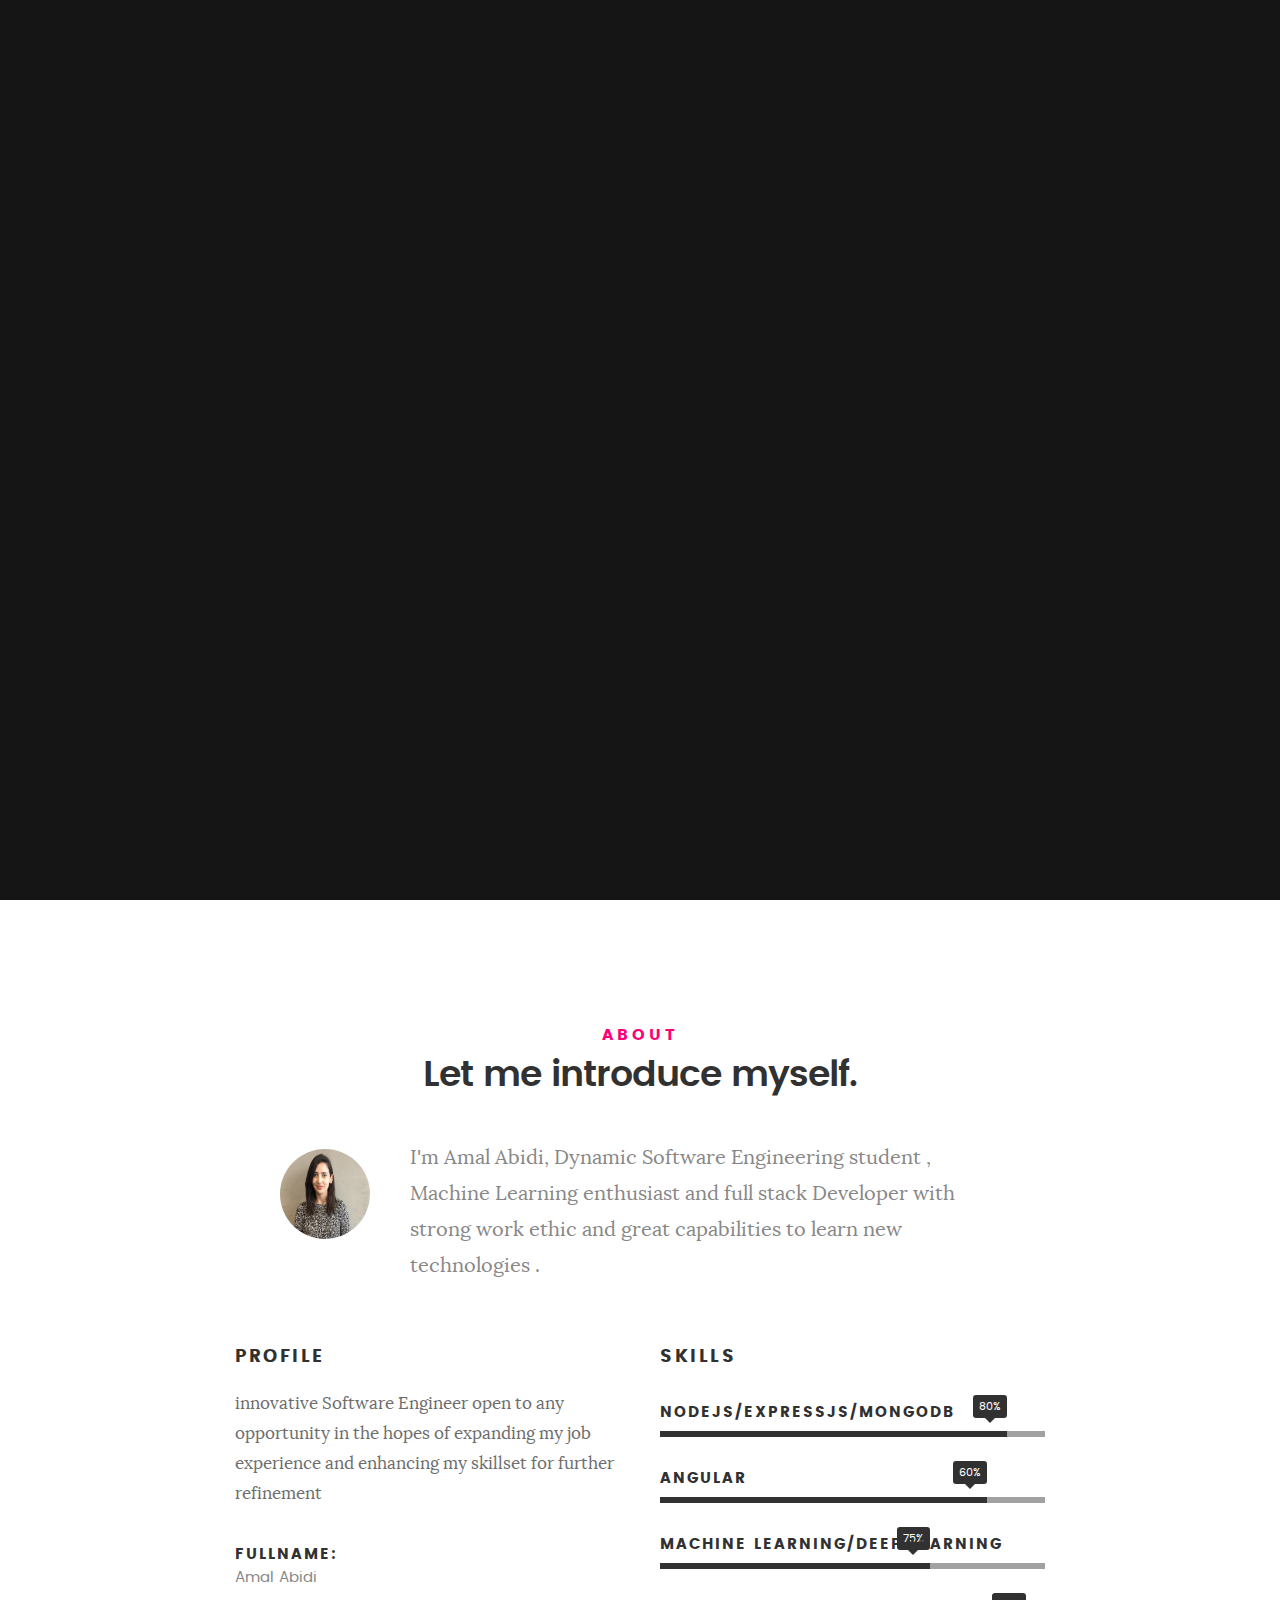
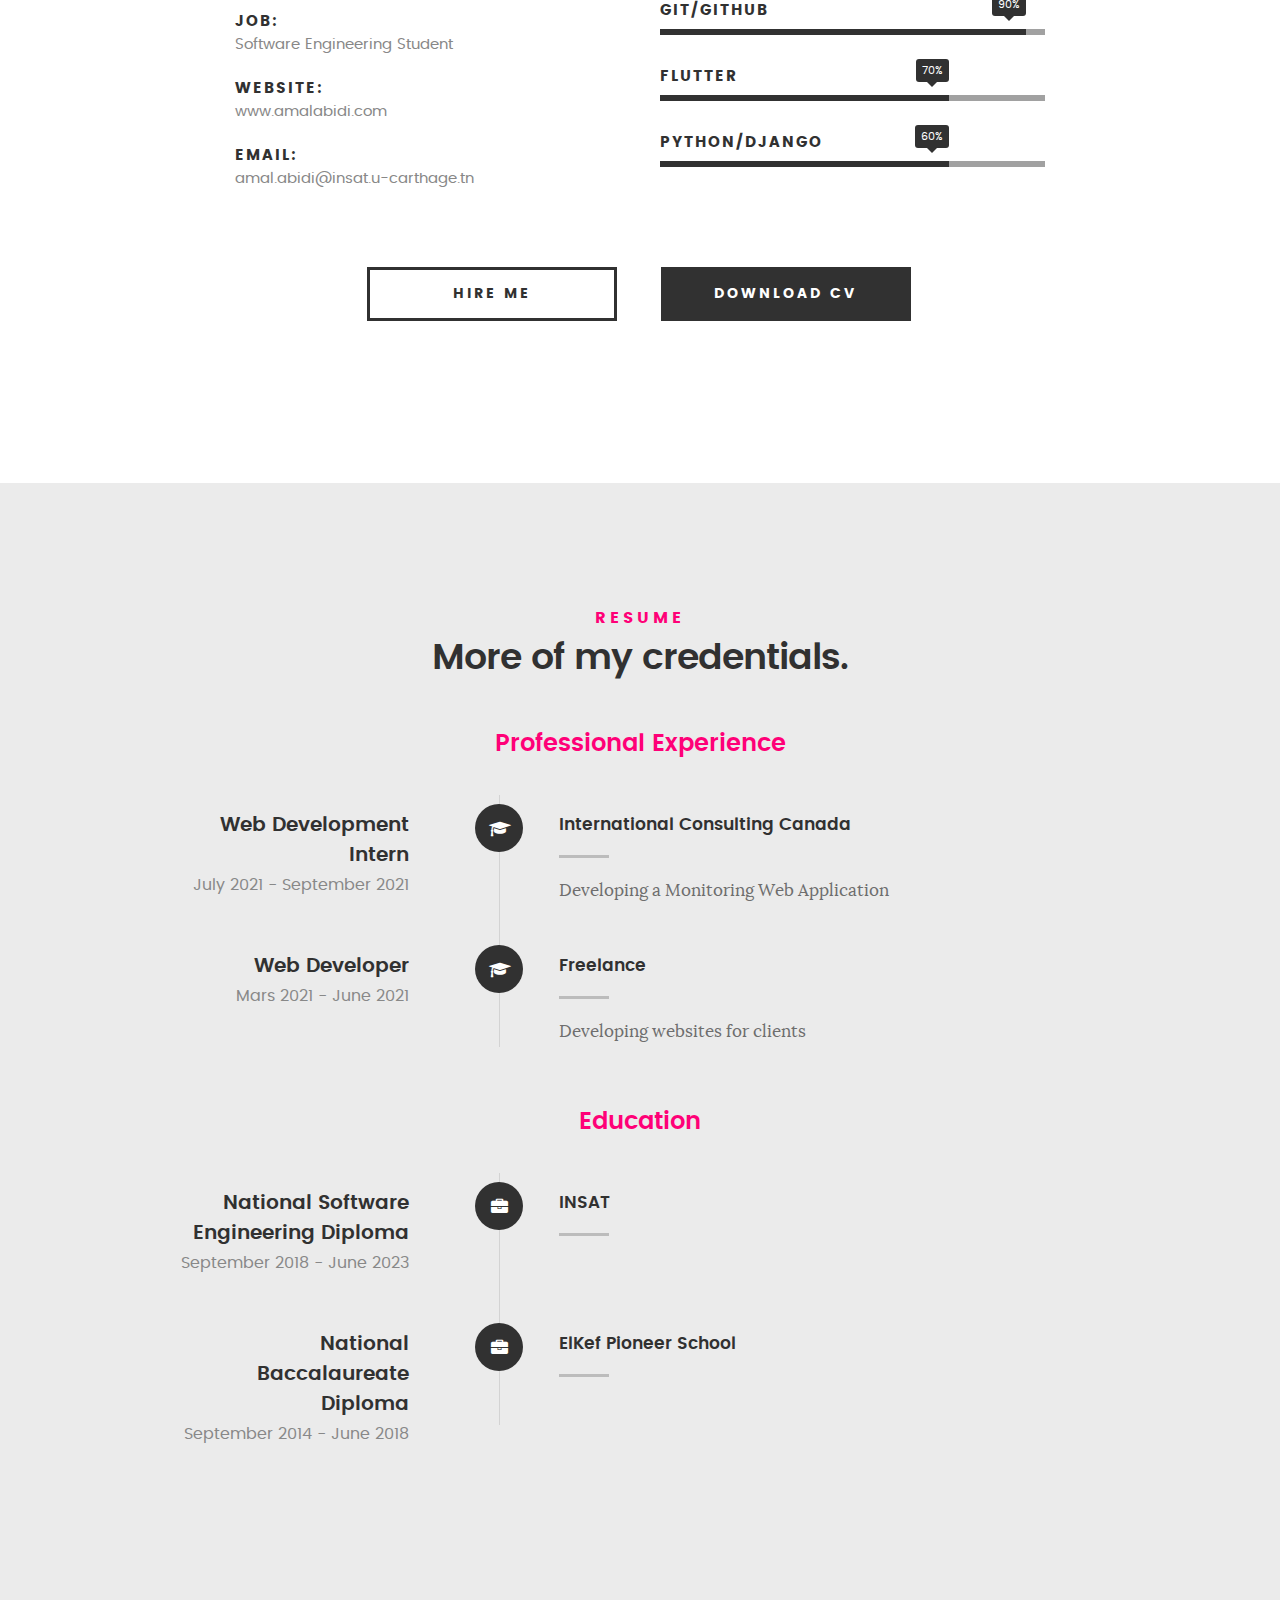
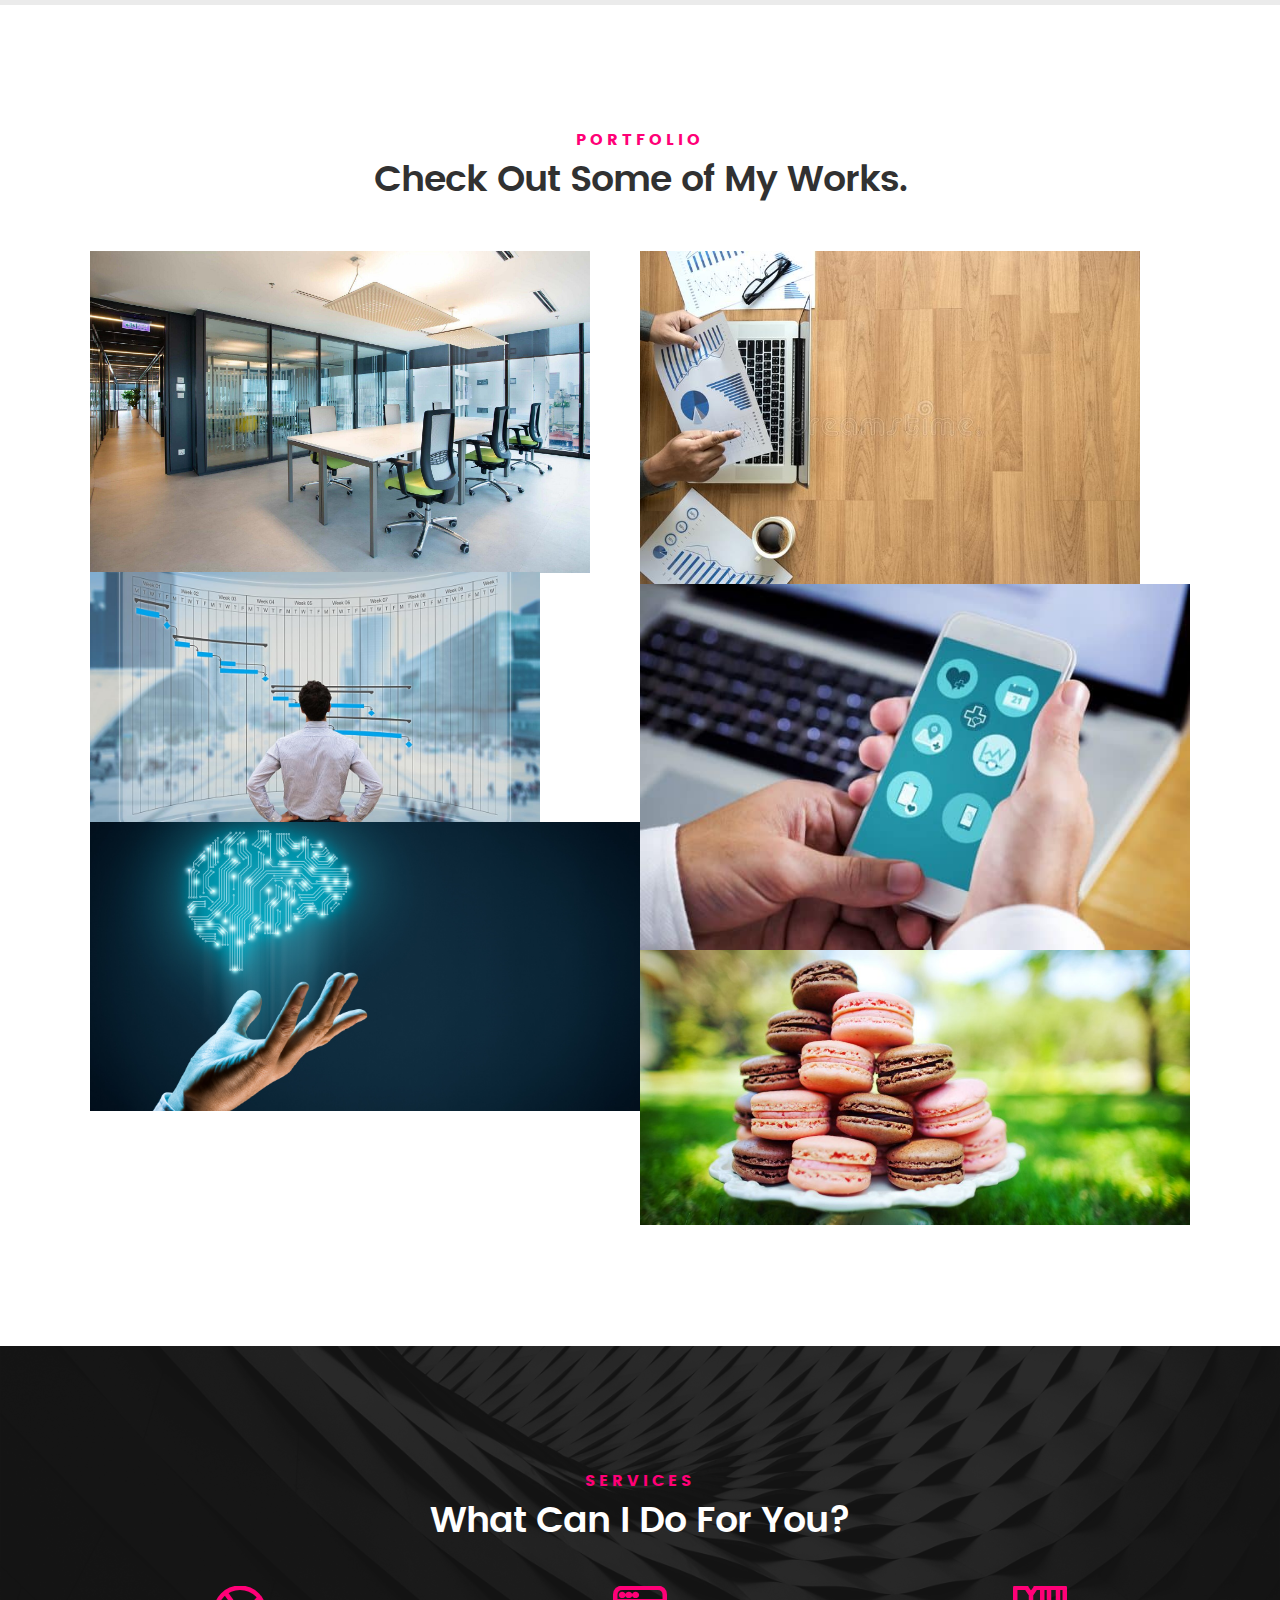
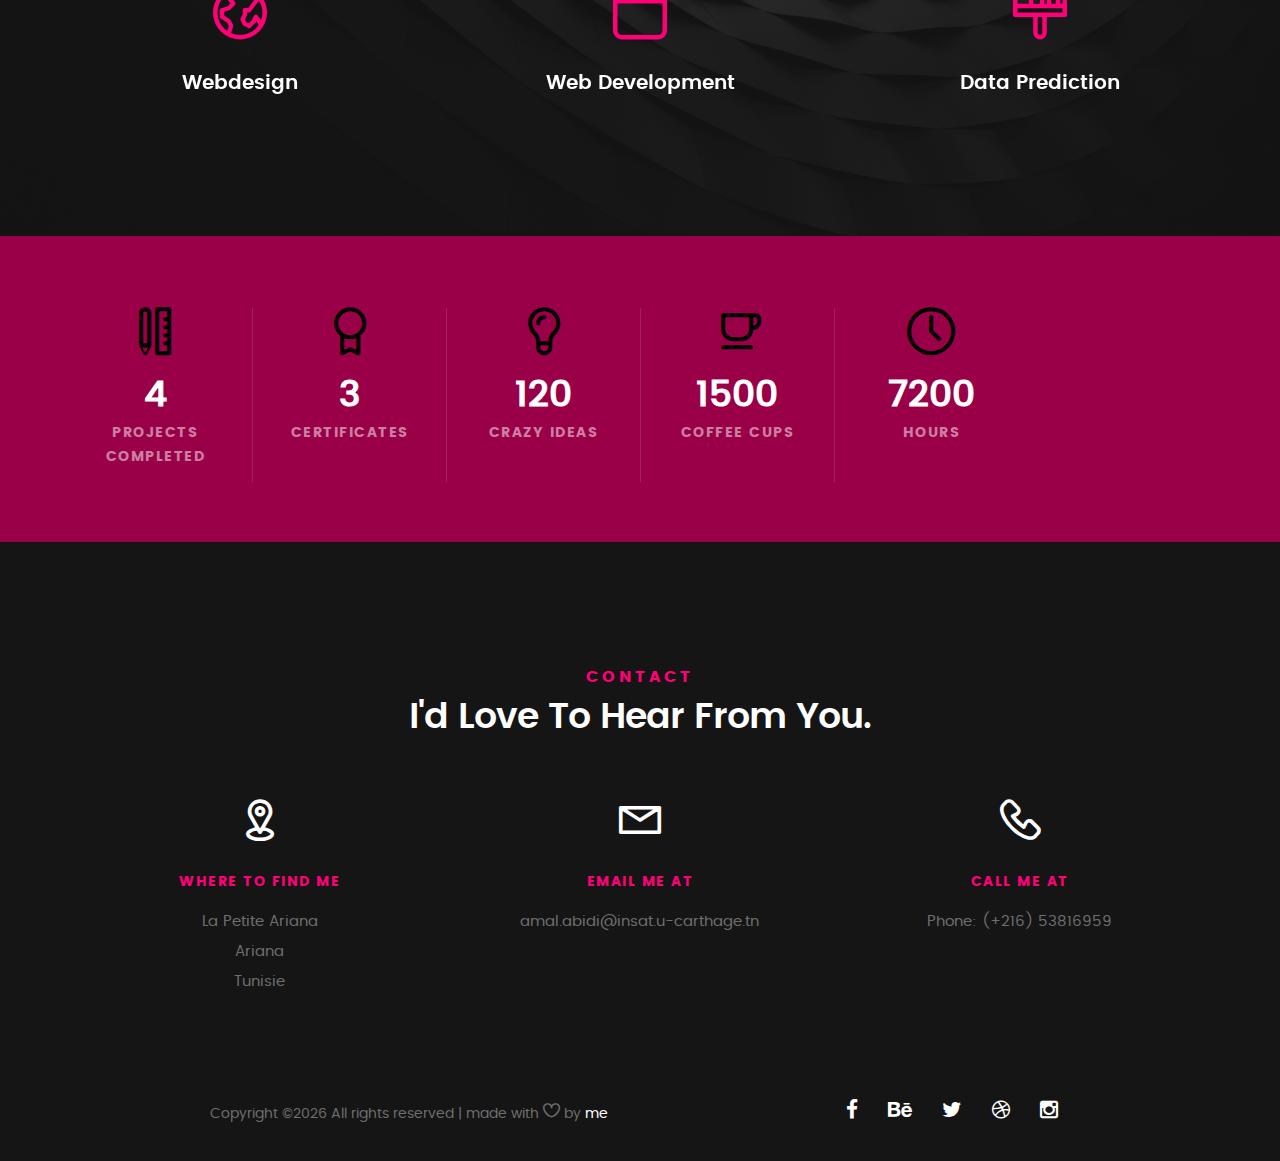
==== index.html @ 75d61820 "ok" ====
<!DOCTYPE html>
<!--[if IE 8 ]><html class="no-js oldie ie8" lang="en"> <![endif]-->
<!--[if IE 9 ]><html class="no-js oldie ie9" lang="en"> <![endif]-->
<!--[if (gte IE 9)|!(IE)]><!--><html class="no-js" lang="en"> <!--<![endif]-->
<head>

   <!--- basic page needs
   ================================================== -->
   <meta charset="utf-8">

	<title>Amal Abidi</title>
	<meta name="description" content="">
	<meta name="author" content="">

   <!-- mobile specific metas
   ================================================== -->
	<meta name="viewport" content="width=device-width, initial-scale=1, maximum-scale=1">

 	<!-- CSS
   ================================================== -->
   <link rel="stylesheet" href="css/base.css">  
   <link rel="stylesheet" href="css/main.css">
   <link rel="stylesheet" href="css/vendor.css">     

   <!-- script
   ================================================== -->   
	<script src="js/modernizr.js"></script>
	<script src="js/pace.min.js"></script>

   <!-- favicons
	================================================== -->
	<link rel="icon" type="image/png" href="images/Amal.jpg">

</head>

<body id="top">

	<!-- header 
   ================================================== -->
   <header>   	
   	<div class="row">

   		<div class="top-bar">
   			<a class="menu-toggle" href="#"><span>loooooooooooool</span></a>

	   		<div class="logo">
		         <a href="index.html">mmmmmmmmmmmmmmmmmmmmmmmmmmmmmmmmmmmmmmmmmE</a>
		      </div>		      

		   	<nav id="main-nav-wrap">
					<ul class="main-navigation">
						<li class="current"><a class="smoothscroll"  href="#intro" title="">Home</a></li>
						<li><a class="smoothscroll"  href="#about" title="">About</a></li>
						<li><a class="smoothscroll"  href="#resume" title="">Resume</a></li>
						<li><a class="smoothscroll"  href="#portfolio" title="">Portfolio</a></li>
						<li><a class="smoothscroll"  href="#services" title="">Services</a></li>					
						<li><a class="smoothscroll"  href="#contact" title="">Contact</a></li>	

					</ul>
				</nav>    		
   		</div> <!-- /top-bar --> 
   		
   	</div> <!-- /row --> 		
   </header> <!-- /header -->

	<!-- intro section
   ================================================== -->
   <section id="intro">   

   	<div class="intro-overlay"></div>	

   	<div class="intro-content">
   		<div class="row">

   			<div class="col-twelve">

	   			<h5>Hello, World.</h5>
	   			<h1>I'm Amal Abidi.</h1>

	   			<p class="intro-position">
					<span>Software Engineering Student</span>
	   				<span>Full stack Developer</span>
	   				<span>Data Science Enthusiast</span>
	   			</p>

	   			<a class="button stroke smoothscroll" href="#about" title="">More About Me</a>

	   		</div>  
   			
   		</div>   		 		
   	</div> <!-- /intro-content --> 

   	<ul class="intro-social">        
         <li><a href="#"><i class="fa fa-facebook"></i></a></li>
         <li><a href="#"><i class="fa fa-behance"></i></a></li>
         <li><a href="#"><i class="fa fa-twitter"></i></a></li>
         <li><a href="#"><i class="fa fa-dribbble"></i></a></li>
         <li><a href="#"><i class="fa fa-instagram"></i></a></li>
      </ul> <!-- /intro-social -->      	

   </section> <!-- /intro -->


   <!-- about section
   ================================================== -->
   <section id="about">  

   	<div class="row section-intro">
   		<div class="col-twelve">

   			<h5>About</h5>
   			<h1>Let me introduce myself.</h1>

   			<div class="intro-info">

   				<img src="images/Amal.jpg" alt="Profile Picture">

   				<p class="lead">I'm Amal Abidi, Dynamic Software Engineering student , Machine Learning enthusiast and full stack Developer with strong work ethic and great capabilities to learn new technologies .</p>
   			</div>   			

   		</div>   		
   	</div> <!-- /section-intro -->

   	<div class="row about-content">

   		<div class="col-six tab-full">

   			<h3>Profile</h3>
   			<p>innovative Software Engineer open to any opportunity in the hopes of expanding  my job experience and enhancing  my skillset for further refinement </p>

   			<ul class="info-list">
   				<li>
   					<strong>Fullname:</strong>
   					<span>Amal Abidi</span>
   				</li>

   				<li>
   					<strong>Job:</strong>
   					<span>Software Engineering Student</span>
   				</li>
   				<li>
   					<strong>Website:</strong>
   					<span>www.amalabidi.com</span>
   				</li>
   				<li>
   					<strong>Email:</strong>
   					<span>amal.abidi@insat.u-carthage.tn</span>
   				</li>

   			</ul> <!-- /info-list -->

   		</div>

   		<div class="col-six tab-full">

   			<h3>Skills</h3>

				<ul class="skill-bars">
				   <li>
				   	<div class="progress percent90"><span>80%</span></div>
				   	<strong>NodeJs/ExpressJS/MongoDB</strong>
				   </li>
				   <li>
				   	<div class="progress percent85"><span>60%</span></div>
				   	<strong>Angular</strong>
				   </li>
				   <li>
				   	<div class="progress percent70"><span>75%</span></div>
				   	<strong>Machine Learning/Deep Learning</strong>
				   </li>
				   <li>
				   	<div class="progress percent95"><span>90%</span></div>
				   	<strong>Git/Github</strong>
				   </li>
				   <li>

				   	<div class="progress percent75"><span>70%</span></div>
				   	<strong>Flutter</strong>
				   </li>
					<li>

						<div class="progress percent75"><span>60%</span></div>
						<strong>Python/Django</strong>
					</li>
      
				</ul> <!-- /skill-bars -->		

   		</div>

   	</div>

   	<div class="row button-section">
   		<div class="col-twelve">
   			<a href="#contact" title="Hire Me" class="button stroke smoothscroll">Hire Me</a>
   			<a href="images/AbidiAmal-CV.pdf" title="Download CV" target="_blank" class="button button-primary">Download CV</a>
   		</div>   		
   	</div>

   </section> <!-- /process-->    


   <!-- resume Section
   ================================================== -->
	<section id="resume" class="grey-section">

		<div class="row section-intro">
   		<div class="col-twelve">

   			<h5>Resume</h5>
   			<h1>More of my credentials.</h1>



   		</div>   		
   	</div> <!-- /section-intro--> 

   	<div class="row resume-timeline">

   		<div class="col-twelve resume-header">

   			<h2>Professional Experience</h2>

   		</div> <!-- /resume-header -->

   		<div class="col-twelve">

   			<div class="timeline-wrap">

   				<div class="timeline-block">

	   				<div class="timeline-ico">
	   					<i class="fa fa-graduation-cap"></i>
	   				</div>

	   				<div class="timeline-header">
	   					<h3>Web Development Intern </h3>
	   					<p>July 2021 - September 2021</p>
	   				</div>

	   				<div class="timeline-content">
	   					<h4>International Consulting Canada </h4>
	   					<p>Developing a Monitoring Web Application</p>
	   				</div>

	   			</div> <!-- /timeline-block -->

	   			<div class="timeline-block">

	   				<div class="timeline-ico">
	   					<i class="fa fa-graduation-cap"></i>
	   				</div>

	   				<div class="timeline-header">
	   					<h3>Web Developer</h3>
	   					<p>Mars 2021 - June 2021</p>
	   				</div>

	   				<div class="timeline-content">
	   					<h4>Freelance</h4>
						<p>Developing websites for clients</p>
	   				</div>

	   			</div> <!-- /timeline-block -->



   			</div> <!-- /timeline-wrap -->   			

   		</div> <!-- /col-twelve -->
   		
   	</div> <!-- /resume-timeline -->
   	
   	<div class="row resume-timeline">

   		<div class="col-twelve resume-header">

   			<h2>Education</h2>

   		</div> <!-- /resume-header -->

   		<div class="col-twelve">

   			<div class="timeline-wrap">

   				<div class="timeline-block">

	   				<div class="timeline-ico">
	   					<i class="fa fa-briefcase"></i>
	   				</div>

	   				<div class="timeline-header">
							<h3>National Software Engineering Diploma</h3>
	   					<p>September 2018 - June 2023</p>
	   				</div>

	   				<div class="timeline-content">
	   					<h4>INSAT</h4>
	   					<p>&nbsp;&nbsp;&nbsp;&nbsp;&nbsp;&nbsp;&nbsp;&nbsp;&nbsp;&nbsp;&nbsp;&nbsp;&nbsp;&nbsp;&nbsp;&nbsp;&nbsp;&nbsp;&nbsp;&nbsp;&nbsp;&nbsp;&nbsp;&nbsp;&nbsp;&nbsp;&nbsp;&nbsp;&nbsp;&nbsp;&nbsp;&nbsp;&nbsp;</p>
	   				</div>

	   			</div> <!-- /timeline-block -->

	   			<div class="timeline-block">

	   				<div class="timeline-ico">
	   					<i class="fa fa-briefcase"></i>
	   				</div>

	   				<div class="timeline-header">
	   					<h3>National Baccalaureate Diploma</h3>
	   					<p>September 2014 - June 2018</p>
	   				</div>

	   				<div class="timeline-content">
	   					<h4>ElKef Pioneer School</h4>
	   					<p>&nbsp;&nbsp;&nbsp;&nbsp;&nbsp;&nbsp;&nbsp;&nbsp;&nbsp;&nbsp;&nbsp;&nbsp;&nbsp;&nbsp;&nbsp;&nbsp;&nbsp;&nbsp;&nbsp;&nbsp;&nbsp;&nbsp;&nbsp;&nbsp;&nbsp;&nbsp;&nbsp;&nbsp;&nbsp;&nbsp;&nbsp;&nbsp;&nbsp;</p>

	   				</div>

	   			</div> <!-- /timeline-block -->

	   			<!-- /timeline-block -->

   			</div> <!-- /timeline-wrap -->

   		</div> <!-- /col-twelve -->
   		
   	</div> <!-- /resume-timeline -->
		
	</section> <!-- /features -->


	<!-- Portfolio Section
   ================================================== -->
	<section id="portfolio">

		<div class="row section-intro">
   		<div class="col-twelve">

   			<h5>Portfolio</h5>
   			<h1>Check Out Some of My Works.</h1>


   		</div>   		
   	</div> <!-- /section-intro--> 

   	<div class="row portfolio-content">

   		<div class="col-twelve">

   			<!-- portfolio-wrapper -->
	         <div id="folio-wrapper" class="block-1-2 block-mob-full stack">

	         	<div class="bgrid folio-item">
	               <div class="item-wrap">
	               	<img src="images/co.jpg" width="500" alt="Liberty">
	                  <a href="#modal-01" class="overlay">	                  	           
	                     <div class="folio-item-table">
	                     	<div class="folio-item-cell">
		     					       <h3 class="folio-title">WeConnect</h3>
		     					    	 <span class="folio-types">
		     					       	 WebSite
		     					       </span>
		     					   </div>	                      	
	                     </div>                    
	                  </a>
	               </div>	               
	        		</div> <!-- /folio-item -->

	        		<div class="bgrid folio-item">
	               <div class="item-wrap">
	               	<img src="images/ela.png" width="500"  alt="Shutterbug">
	               	<a href="#modal-02" class="overlay">              		                  
	                     <div class="folio-item-table">
	                     	<div class="folio-item-cell">
	                     		<h3 class="folio-title">FacAcademy</h3>
		     					    	<span class="folio-types">
		     					       	  Web Application
		     					      </span>		     		
		     					   </div> 	                      	
	                     </div>                    
	                  </a>
	               </div>
	        		</div> <!-- /folio-item -->

	            <div class="bgrid folio-item">
	               <div class="item-wrap">
	               	<img src="images/gest.jpg" height="250"  width="450" alt="Clouds">
	                  <a href="#modal-03" class="overlay">             		                  
	                     <div class="folio-item-table">
	                     	<div class="folio-item-cell">
	                     		<h3 class="folio-title">Clazana</h3>
		     					    	<span class="folio-types">
		     					       	  Web Application
		     					      </span>		     		
		     					   </div> 	                      	
	                     </div>                    
	                  </a>
	               </div>
	        		</div> <!-- /folio-item -->

	            <div class="bgrid folio-item">
	               <div class="item-wrap">
	               	<img src="images/11.jpg" alt="Beetle">
	                  <a href="#modal-04" class="overlay">                  	                 
	                     <div class="folio-item-table">
	                     	<div class="folio-item-cell">
	                     		<h3 class="folio-title">Home Decor</h3>
		     					    	<span class="folio-types">
		     					       	  Mobile Application
		     					      </span>		     		
		     					   </div>  	                      	
	                     </div>                    
	                  </a>
	               </div>
	        		</div> <!-- /folio-item -->     


	            <div class="bgrid folio-item">
	               <div class="item-wrap">
	               	<img src="images/imgg.jpg" alt="Salad">
	                  <a href="#modal-05" class="overlay">
	                     <div class="folio-item-table">
	                     	<div class="folio-item-cell">
	                     		<h3 class="folio-title">Machine Learning Examples</h3>
		     					    	<span class="folio-types">

		     					      </span>		     		
		     					   </div>	                      	
	                     </div>                    
	                  </a>
	               </div>
	        		</div> <!-- /folio-item -->
				 <div class="bgrid folio-item">
					 <div class="item-wrap">
						 <img src="images/pat.jpg" alt="Salad">
						 <a href="#modal-06" class="overlay">
							 <div class="folio-item-table">
								 <div class="folio-item-cell">
									 <h3 class="folio-title">Pause Douceur</h3>
									 <span class="folio-types">
		     					       	 Web Application
		     					      </span>
								 </div>
							 </div>
						 </a>
					 </div>
				 </div> <

	            <!-- modal popups - begin
	            ============================================================= -->
	            <div id="modal-01" class="popup-modal slider mfp-hide">	

				     	<div class="media">
				     		<img src="images/weconnect.jpg" alt="" />
				     	</div>      	

					   <div class="description-box">
					      <h4>WeConnect</h4>
					      <p>An application that regroups all the coworking spaces in Tunisia built with MEAN stack .</p>

					      <div class="categories">Web Application</div>
					   </div>

			         <div class="link-box">
			            <a href="https://github.com/amalabidi/WeConnect">Details</a>
					      <a href="#" class="popup-modal-dismiss">Close</a>
			         </div>		      

				   </div> <!-- /modal-01 -->

				   <div id="modal-02" class="popup-modal slider mfp-hide">	

				     	<div class="media">
				     		<img src="images/el.png" alt="" />
				     	</div>      	

					   <div class="description-box">
					      <h4>FacAcademy</h4>
					      <p>An E-learning application built for a client with MEAN stack .</p>

					      <div class="categories">Web Application</div>
					   </div>

			         <div class="link-box">
			            <a href="https://fac-academy.ureachus.com">Details</a>
					      <a href="#" class="popup-modal-dismiss">Close</a>
			         </div>		      

				   </div> <!-- /modal-02 -->

				   <div id="modal-03" class="popup-modal slider mfp-hide">	

				     	<div class="media">
				     		<img src="images/img3.jpg" alt="" />
				     	</div>      	

					   <div class="description-box">
					      <h4>Clazana</h4>
					      <p>a monitoring web application developed with reactJS , nodeJS , MongoDB and ExpressJS</p>

					      <div class="categories">Web Application</div>
					   </div>

			         <div class="link-box">
			            <a href="https://github.com/amalabidi/GestionnaireProjet-React">Details</a>
					      <a href="#" class="popup-modal-dismiss">Close</a>
			         </div>		      

				   </div> <!-- /modal-03 -->

				   <div id="modal-04" class="popup-modal slider mfp-hide">	

				     	<div class="media">
				     		<img src="images/R.png" alt="" />
				     	</div>      	

					   <div class="description-box">
					      <h4>Home Decor</h4>
					      <p>a mobile application for an online store for selling furniture developed with flutter ,MongoDB,NodeJS and ExpressJS .</p>

					      <div class="categories">Mobile Application</div>
					   </div>

			         <div class="link-box">
			            <a href="https://github.com/amalabidi/MobileProject_front">Details</a>
					      <a href="#" class="popup-modal-dismiss">Close</a>
			         </div>		      

				   </div> <!-- /modal-04 -->

				   <div id="modal-05" class="popup-modal slider mfp-hide">

				     	<div class="media">
				     		<img src="images/IA.jpg" alt="" />
				     	</div>
					   <div class="description-box">

						   <p>Deep Learning /Machine Learning Projects</p>

					   </div>




			         <div class="link-box">
			            <a href="https://github.com/amalabidi/Examples">Details</a>
					      <a href="#" class="popup-modal-dismiss">Close</a>
			         </div>		      

				   </div> <!-- /modal-05 -->

				   <div id="modal-06" class="popup-modal slider mfp-hide">	

				     	<div class="media">
				     		<img src="images/pause.jpg" alt="" />
				     	</div>      	

					   <div class="description-box">
					      <h4>Pause Douceur</h4>
					      <p>an online pastry developed with Symfony 4.</p>

					      <div class="categories">WebSite</div>
					   </div>

			         <div class="link-box">
			            <a href="https://github.com/amalabidi/ProjetWeb">Details</a>
					      <a href="#" class="popup-modal-dismiss">Close</a>
			         </div>		      

				   </div> <!-- /modal-06 -->


				   <!-- modal popups - end
	            ============================================================= -->

	         </div> <!-- /portfolio-wrapper --> 

   		</div>  <!-- /twelve -->   

   	</div> <!-- /portfolio-content --> 
		
	</section> <!-- /portfolio --> 


	<!-- CTA Section
   ================================================== -->

	
	<!-- services Section
   ================================================== -->
	<section id="services">

		<div class="overlay"></div>

		<div class="row section-intro">
   		<div class="col-twelve">

   			<h5>Services</h5>
   			<h1>What Can I Do For You?</h1>



   		</div>   		
   	</div> <!-- /section-intro -->

   	<div class="row services-content">

   		<div id="owl-slider" class="owl-carousel services-list">

	      	<div class="service">	

	      		<span class="icon"><i class="icon-earth"></i></span>            

	            <div class="service-content">	

	            	 <h3>Webdesign</h3>


	         		
	         	</div> 	         	 

				</div> <!-- /service -->

				<div class="service">	

					<span class="icon"><i class="icon-window"></i></span>                          

	            <div class="service-content">	

	            	<h3>Web Development</h3>  



	            </div>	                          

			   </div> <!-- /service -->

			   <div class="service">

			   	<span class="icon"><i class="icon-paint-brush"></i></span>		            

	            <div class="service-content">

	            	<h3>Data Prediction</h3>



	            </div> 	            	               

			   </div> <!-- /service -->


	      </div> <!-- /services-list -->
   		
   	</div> <!-- /services-content -->
		
	</section> <!-- /services -->	


	<!-- stats Section
   ================================================== -->
	<section id="stats" class="count-up">

		<div class="row">
			<div class="col-twelve">

				<div class="block-1-6 block-s-1-3 block-tab-1-2 block-mob-full stats-list">

					<div class="bgrid stat">

						<div class="icon-part">
							<i class="icon-pencil-ruler"></i>
						</div>

						<h3 class="stat-count">
							4
						</h3>

						<h5 class="stat-title">
							Projects Completed
						</h5>

					</div> <!-- /stat -->					



					<div class="bgrid stat">

						<div class="icon-part">
							<i class="icon-badge"></i>
						</div>

						<h3 class="stat-count">
							3
						</h3>

						<h5 class="stat-title">
							Certificates
						</h5>

					</div> <!-- /stat -->									

					<div class="bgrid stat">

						<div class="icon-part">
							<i class="icon-light-bulb"></i>
						</div>

						<h3 class="stat-count">
							120
						</h3>

						<h5 class="stat-title">
							Crazy Ideas
						</h5>

					</div> <!-- /stat -->

					<div class="bgrid stat">

						<div class="icon-part">
							<i class="icon-cup"></i>
						</div>

						<h3 class="stat-count">
							1500
						</h3>

						<h5 class="stat-title">
							Coffee Cups
						</h5>

					</div> <!-- /stat -->

					<div class="bgrid stat">

						<div class="icon-part">
							<i class="icon-clock"></i>
						</div>

						<h3 class="stat-count">
							7200
						</h3>

						<h5 class="stat-title">
							Hours
						</h5>

					</div> <!-- /stat -->

				</div> <!-- /stats-list -->

			</div> <!-- /twelve -->
		</div> <!-- /row -->

	</section> <!-- /stats -->

	
   <!-- contact
   ================================================== -->
	<section id="contact">

		<div class="row section-intro">
   		<div class="col-twelve">

   			<h5>Contact</h5>
   			<h1>I'd Love To Hear From You.</h1>


   		</div> 
   	</div> <!-- /section-intro -->


            <!-- contact-warning -->

   	<div class="row contact-info">

   		<div class="col-four tab-full">

   			<div class="icon">
   				<i class="icon-pin"></i>
   			</div>

   			<h5>Where to find me</h5>

   			<p>
           La Petite Ariana <br>
            Ariana<br>Tunisie
            </p>

   		</div>

   		<div class="col-four tab-full collapse">

   			<div class="icon">
   				<i class="icon-mail"></i>
   			</div>

   			<h5>Email Me At</h5>

   			<p>amal.abidi@insat.u-carthage.tn<br>

			   </p>

   		</div>

   		<div class="col-four tab-full">

   			<div class="icon">
   				<i class="icon-phone"></i>
   			</div>

   			<h5>Call Me At</h5>

   			<p>Phone: (+216) 53816959<br>

			   </p>

   		</div>
   		
   	</div> <!-- /contact-info -->
		
	</section> <!-- /contact -->


   <!-- footer
   ================================================== -->

   <footer>
     	<div class="row">

     		<div class="col-six tab-full pull-right social">

     			<ul class="footer-social">        
			      <li><a href="#"><i class="fa fa-facebook"></i></a></li>
			      <li><a href="#"><i class="fa fa-behance"></i></a></li>
			      <li><a href="#"><i class="fa fa-twitter"></i></a></li>
			      <li><a href="#"><i class="fa fa-dribbble"></i></a></li>
			      <li><a href="#"><i class="fa fa-instagram"></i></a></li>
			   </ul> 
	      		
	      </div>

      	<div class="col-six tab-full">
	      	<div class="copyright">
				<span>

					Copyright &copy;<script>document.write(new Date().getFullYear());</script> All rights reserved | made with <i class="icon-heart text-danger" aria-hidden="true"></i> by <a href="https://colorlib.com" target="_blank" >me</a>

				</span>
		         </div>		                  
	      	</div>

	      	<div id="go-top">
		         <a class="smoothscroll" title="Back to Top" href="#top"><i class="fa fa-long-arrow-up"></i></a>
		      </div>

      	</div> <!-- /row -->     	
   </footer>  

   <div id="preloader"> 
    	<div id="loader"></div>
   </div> 

   <!-- Java Script
   ================================================== --> 
   <script src="js/jquery-2.1.3.min.js"></script>
   <script src="js/plugins.js"></script>
   <script src="js/main.js"></script>

</body>

</html>
---- css/base.css ----
/**
 * =================================================================== 
 *
 *  Kards v1.0 Base Stylesheet
 *  url: styleshout.com
 *  03-01-2016
 *  ------------------------------------------------------------------
 *  TOC:
 *  01. reset
 *  02. basic/base setup styles
 *  03. grid
 *  04. MISC
 *
 * =================================================================== 
 */

/** 
 * ===================================================================
 * 01. reset - normalize.css v3.0.2 | MIT License | git.io/normalize
 *
 * ------------------------------------------------------------------- 
 */
html {
	font-family: sans-serif;
	-ms-text-size-adjust: 100%;
	-webkit-text-size-adjust: 100%;
}

body {
	margin: 0;
}

article,
aside,
details,
figcaption,
figure,
footer,
header,
hgroup,
main,
menu,
nav,
section,
summary {
	display: block;
}

audio,
canvas,
progress,
video {
	display: inline-block;
	vertical-align: baseline;
}

audio:not([controls]) {
	display: none;
	height: 0;
}

[hidden],
template {
	display: none;
}

a {
	background: transparent;
}

a:active,
a:hover {
	outline: 0;
}

abbr[title] {
	border-bottom: 1px dotted;
}

b,
strong {
	font-weight: bold;
}

dfn {
	font-style: italic;
}

h1 {
	font-size: 2em;
	margin: 0.67em 0;
}

mark {
	background: #ff0;
	color: #000;
}

small {
	font-size: 80%;
}

sub,
sup {
	font-size: 75%;
	line-height: 0;
	position: relative;
	vertical-align: baseline;
}

sup {
	top: -0.5em;
}

sub {
	bottom: -0.25em;
}

img {
	border: 0;
}

svg:not(:root) {
	overflow: hidden;
}

figure {
	margin: 1em 40px;
}

hr {
	-moz-box-sizing: content-box;
	box-sizing: content-box;
	height: 0;
}

pre {
	overflow: auto;
}

code,
kbd,
pre,
samp {
	font-family: monospace, monospace;
	font-size: 1em;
}

button,
input,
optgroup,
select,
textarea {
	color: inherit;
	font: inherit;
	margin: 0;
}

button {
	overflow: visible;
}

button,
select {
	text-transform: none;
}

button,
html input[type="button"],
input[type="reset"],
input[type="submit"] {
	-webkit-appearance: button;
	cursor: pointer;
}

button[disabled],
html input[disabled] {
	cursor: default;
}

button::-moz-focus-inner,
input::-moz-focus-inner {
	border: 0;
	padding: 0;
}

input {
	line-height: normal;
}

input[type="checkbox"],
input[type="radio"] {
	box-sizing: border-box;
	padding: 0;
}

input[type="number"]::-webkit-inner-spin-button,
input[type="number"]::-webkit-outer-spin-button {
	height: auto;
}

input[type="search"] {
	-webkit-appearance: textfield;
	-moz-box-sizing: content-box;
	-webkit-box-sizing: content-box;
	box-sizing: content-box;
}

input[type="search"]::-webkit-search-cancel-button,
input[type="search"]::-webkit-search-decoration {
	-webkit-appearance: none;
}

fieldset {
	border: 1px solid #c0c0c0;
	margin: 0 2px;
	padding: 0.35em 0.625em 0.75em;
}

legend {
	border: 0;
	padding: 0;
}

textarea {
	overflow: auto;
}

optgroup {
	font-weight: bold;
}

table {
	border-collapse: collapse;
	border-spacing: 0;
}

td,
th {
	padding: 0;
}

/** 
 * ===================================================================
 * 02. basic/base setup styles - (_basic.scss)
 *
 * ------------------------------------------------------------------- 
 */
html {
	font-size: 62.5%;
	box-sizing: border-box;
}

*,
*::before,
*::after {
	box-sizing: inherit;
}

body {
	font-weight: normal;
	line-height: 1;
	text-rendering: optimizeLegibility;
	word-wrap: break-word;
	-webkit-overflow-scrolling: touch;
	-webkit-text-size-adjust: none;
}

body,
input,
button {
	-moz-osx-font-smoothing: grayscale;
	-webkit-font-smoothing: antialiased;
}

/**
 * Media - (_basic.scss)
 * ------------------------------------------------------------------- 
 */
img,
video {
	max-width: 100%;
	height: auto;
}

/**
 * Typography resets - (_basic.scss)
 * ------------------------------------------------------------------- 
 */
div,
dl,
dt,
dd,
ul,
ol,
li,
h1,
h2,
h3,
h4,
h5,
h6,
pre,
form,
p,
blockquote,
th,
td {
	margin: 0;
	padding: 0;
}

h1,
h2,
h3,
h4,
h5,
h6 {
	-webkit-font-variant-ligatures: common-ligatures;
	-moz-font-variant-ligatures: common-ligatures;
	font-variant-ligatures: common-ligatures;
	text-rendering: optimizeLegibility;
}

em,
i {
	font-style: italic;
	line-height: inherit;
}

strong,
b {
	font-weight: bold;
	line-height: inherit;
}

small {
	font-size: 60%;
	line-height: inherit;
}

ol,
ul {
	list-style: none;
}

li {
	display: block;
}

/**
 * links - (_basic.scss)
 * ------------------------------------------------------------------- 
 */
a {
	text-decoration: none;
	line-height: inherit;
}

a img {
	border: none;
}

/**
 * inputs - (_basic.scss)
 * ------------------------------------------------------------------- 
 */
fieldset {
	margin: 0;
	padding: 0;
}

input[type="email"],
input[type="number"],
input[type="search"],
input[type="text"],
input[type="tel"],
input[type="url"],
input[type="password"],
textarea {
	-webkit-appearance: none;
	-moz-appearance: none;
	-ms-appearance: none;
	-o-appearance: none;
	appearance: none;
}

/** 
 * ===================================================================
 * 03. grid - (_grid.scss)
 *
 * ------------------------------------------------------------------- 
 */
.row {
	width: 94%;
	max-width: 1140px;
	margin: 0 auto;
}

.row:before,
.row:after {
	content: "";
	display: table;
}

.row:after {
	clear: both;
}

.row .row {
	width: auto;
	max-width: none;
	margin-left: -20px;
	margin-right: -20px;
}

[class*="col-"],
.bgrid {
	float: left;
}

[class*="col-"] + [class*="col-"].end {
	float: right;
}

[class*="col-"] {
	padding: 0 20px;
}

.col-one {
	width: 8.33333%;
}

.col-two,
.col-1-6 {
	width: 16.66667%;
}

.col-three,
.col-1-4 {
	width: 25%;
}

.col-four,
.col-1-3 {
	width: 33.33333%;
}

.col-five {
	width: 41.66667%;
}

.col-six,
.col-1-2 {
	width: 50%;
}

.col-seven {
	width: 58.33333%;
}

.col-eight,
.col-2-3 {
	width: 66.66667%;
}

.col-nine,
.col-3-4 {
	width: 75%;
}

.col-ten,
.col-5-6 {
	width: 83.33333%;
}

.col-eleven {
	width: 91.66667%;
}

.col-twelve,
.col-full {
	width: 100%;
}

/**
 * small screens - (_grid.scss)
 * --------------------------------------------------------------- 
 */
@media screen and (max-width:1024px) {
	.row .row {
		margin-left: -18px;
		margin-right: -18px;
	}

	[class*="col-"] {
		padding: 0 18px;
	}

}

/**
 * tablets - (_grid.scss)
 * --------------------------------------------------------------- 
 */
@media screen and (max-width:768px) {
	.row {
		width: auto;
		padding-left: 30px;
		padding-right: 30px;
	}

	.row .row {
		padding-left: 0;
		padding-right: 0;
		margin-left: -15px;
		margin-right: -15px;
	}

	[class*="col-"] {
		padding: 0 15px;
	}

	.tab-1-4 {
		width: 25%;
	}

	.tab-1-3 {
		width: 33.33333%;
	}

	.tab-1-2 {
		width: 50%;
	}

	.tab-2-3 {
		width: 66.66667%;
	}

	.tab-3-4 {
		width: 75%;
	}

	.tab-full {
		width: 100%;
	}

}

/**
 * large mobile devices - (_grid.scss)
 * --------------------------------------------------------------- 
 */
@media screen and (max-width:600px) {
	.row {
		padding-left: 25px;
		padding-right: 25px;
	}

	.row .row {
		margin-left: -10px;
		margin-right: -10px;
	}

	[class*="col-"] {
		padding: 0 10px;
	}

	.mob-1-4 {
		width: 25%;
	}

	.mob-1-2 {
		width: 50%;
	}

	.mob-3-4 {
		width: 75%;
	}

	.mob-full {
		width: 100%;
	}

}

/**
 * small mobile devices - (_grid.scss)
 * --------------------------------------------------------------- 
 */
@media screen and (max-width:400px) {
	.row .row {
		padding-left: 0;
		padding-right: 0;
		margin-left: 0;
		margin-right: 0;
	}

	[class*="col-"] {
		width: 100% !important;
		float: none !important;
		clear: both !important;
		margin-left: 0;
		margin-right: 0;
		padding: 0;
	}

	[class*="col-"] + [class*="col-"].end {
		float: none;
	}

}

/** 
 * ===================================================================
 * block grids - (_grid.scss)
 *
 * ------------------------------------------------------------------- 
 */
[class*="block-"]:before,
[class*="block-"]:after {
	content: "";
	display: table;
}

[class*="block-"]:after {
	clear: both;
}

.block-1-6 .bgrid {
	width: 16.66667%;
}

.block-1-4 .bgrid {
	width: 25%;
}

.block-1-3 .bgrid {
	width: 33.33333%;
}

.block-1-2 .bgrid {
	width: 50%;
}

/**
 * Clearing for block grid columns. Allow columns with 
 * different heights to align properly.
 */
.block-1-6 .bgrid:nth-child(6n+1),
.block-1-4 .bgrid:nth-child(4n+1),
.block-1-3 .bgrid:nth-child(3n+1),
.block-1-2 .bgrid:nth-child(2n+1) {
	clear: both;
}

/**
 * small screens - (_grid.scss)
 * --------------------------------------------------------------- 
 */
@media screen and (max-width:1024px) {
	.block-s-1-6 .bgrid {
		width: 16.66667%;
	}

	.block-s-1-4 .bgrid {
		width: 25%;
	}

	.block-s-1-3 .bgrid {
		width: 33.33333%;
	}

	.block-s-1-2 .bgrid {
		width: 50%;
	}

	.block-s-full .bgrid {
		width: 100%;
		clear: both;
	}

	[class*="block-s-"] .bgrid:nth-child(n) {
		clear: none;
	}

	.block-s-1-6 .bgrid:nth-child(6n+1),
	.block-s-1-4 .bgrid:nth-child(4n+1),
	.block-s-1-3 .bgrid:nth-child(3n+1),
	.block-s-1-2 .bgrid:nth-child(2n+1) {
		clear: both;
	}

}

/**
 * tablets - (_grid.scss)
 * --------------------------------------------------------------- 
 */
@media screen and (max-width:768px) {
	.block-tab-1-6 .bgrid {
		width: 16.66667%;
	}

	.block-tab-1-4 .bgrid {
		width: 25%;
	}

	.block-tab-1-3 .bgrid {
		width: 33.33333%;
	}

	.block-tab-1-2 .bgrid {
		width: 50%;
	}

	.block-tab-full .bgrid {
		width: 100%;
		clear: both;
	}

	[class*="block-tab-"] .bgrid:nth-child(n) {
		clear: none;
	}

	.block-tab-1-6 .bgrid:nth-child(6n+1),
	.block-tab-1-4 .bgrid:nth-child(4n+1),
	.block-tab-1-3 .bgrid:nth-child(3n+1),
	.block-tab-1-2 .bgrid:nth-child(2n+1) {
		clear: both;
	}

}

/**
 * large mobile devices - (_grid.scss)
 * --------------------------------------------------------------- 
 */
@media screen and (max-width:600px) {
	.block-mob-1-6 .bgrid {
		width: 16.66667%;
	}

	.block-mob-1-4 .bgrid {
		width: 25%;
	}

	.block-mob-1-3 .bgrid {
		width: 33.33333%;
	}

	.block-mob-1-2 .bgrid {
		width: 50%;
	}

	.block-mob-full .bgrid {
		width: 100%;
		clear: both;
	}

	[class*="block-mob-"] .bgrid:nth-child(n) {
		clear: none;
	}

	.block-mob-1-6 .bgrid:nth-child(6n+1),
	.block-mob-1-4 .bgrid:nth-child(4n+1),
	.block-mob-1-3 .bgrid:nth-child(3n+1),
	.block-mob-1-2 .bgrid:nth-child(2n+1) {
		clear: both;
	}

}

/**
 * stack on small mobile devices - (_grid.scss)
 * --------------------------------------------------------------- 
 */
@media screen and (max-width:400px) {
	.stack .bgrid {
		width: 100% !important;
		float: none !important;
		clear: both !important;
		margin-left: 0;
		margin-right: 0;
	}

}

/** 
 * ===================================================================
 * 04. MISC  - (_grid.scss)
 *
 * ------------------------------------------------------------------- 
 */

/**
 * Clearing - (http://nicolasgallagher.com/micro-clearfix-hack/
 */
.group:before,
.group:after {
	content: "";
	display: table;
}

.group:after {
	clear: both;
}

/**
 * Misc Helper Styles 
 */
.hide {
	display: none;
}

.invisible {
	visibility: hidden;
}

.antialiased {
	-webkit-font-smoothing: antialiased;
	-moz-osx-font-smoothing: grayscale;
}

.remove-bottom {
	margin-bottom: 0;
}

.half-bottom {
	margin-bottom: 1.5rem !important;
}

.add-bottom {
	margin-bottom: 3rem !important;
}

.no-border {
	border: none;
}

.full-width {
	width: 100%;
}

.text-center {
	text-align: center;
}

.text-left {
	text-align: left;
}

.text-right {
	text-align: right;
}

.pull-left {
	float: left;
}

.pull-right {
	float: right;
}

.align-center {
	margin-left: auto;
	margin-right: auto;
	text-align: center;
}

/*# sourceMappingURL=base.css.map */
---- css/main.css ----
/**
 * =================================================================== 
 *
 *  Kards v1.0 Main Stylesheet
 *  url: styleshout.com
 *  03-01-2016
 *  ------------------------------------------------------------------
 *  TOC:
 *  01. webfonts and iconfonts
 *  02. base style overrides
 *  03. typography & general theme styles
 *  04. preloader
 *  05. forms
 *  06. buttons 
 *  07. other components
 *  08. common styles
 *  09. header styles
 *  10. intro
 *  11. about
 *  12. resume
 *  13. portfolio
 *  14. call-to-action section
 *  15. services
 *  16. stats
 *  17. contact
 *  18. footer
 *
 * =================================================================== 
 */


/** 
 * ===================================================================
 * 01. webfonts and iconfonts - (_document-setup.scss)
 *
 * ------------------------------------------------------------------- 
 */
@import url("fonts.css");
@import url("font-awesome/css/font-awesome.min.css");
@import url("micons/micons.css");


/** 
 * ===================================================================
 * 02. base style overrides - (_document-setup.scss)
 *
 * ------------------------------------------------------------------- 
 */
html {
	font-size: 10px;
}

@media only screen and (max-width:1024px) {
	html {
		font-size: 9.411764705882353px;
	}
}
@media only screen and (max-width:768px) {
	html {
		font-size: 10px;
	}
}
@media only screen and (max-width:400px) {
	html {
		font-size: 9.411764705882353px;
	}
}

html, body {
	height: 100%;
}
body {
	background: #151515;
	font-family: "lora-regular", serif;
	font-size: 1.7rem;
	line-height: 3rem;
	color: #6e6e6e;
}

/**
 * links - (_document-setup.scss)
 * -------------------------------------------------------------------
 */
a, a:visited {
	color: #000000;
	-moz-transition: all 0.3s ease-in-out;
	-o-transition: all 0.3s ease-in-out;
	-webkit-transition: all 0.3s ease-in-out;
	-ms-transition: all 0.3s ease-in-out;
	transition: all 0.3s ease-in-out;
}
a:hover, a:focus, a:active {
	color: #FF0077;
	outline: 0;
}

/** 
 * ===================================================================
 * 03. typography & general theme styles - (_document-setup.scss)
 *
 * ------------------------------------------------------------------- 
 */
h1, h2, h3, h4, h5, h6, .h01, .h02, .h03, .h04, .h05, .h06 {
	font-family: "poppins-semibold", sans-serif;
	color: #313131;
	font-style: normal;
	text-rendering: optimizeLegibility;
	margin-bottom: 2.1rem;
}
h3, .h03, h4, .h04 {
	margin-bottom: 1.8rem;
}
h5, .h05, h6, .h06 {
	font-family: "poppins-bold";
	margin-bottom: 1.2rem;
}
h1, .h01 {
	font-size: 3.1rem;
	line-height: 1.355;
	letter-spacing: -.1rem;
}
@media only screen and (max-width:600px) {
	h1, .h01 {
		font-size: 2.6rem;
		letter-spacing: -.07rem;
	}
}
h2, .h02 {
	font-size: 2.4rem;
	line-height: 1.25;
}
h3, .h03 {
	font-size: 2rem;
	line-height: 1.5;
}
h4, .h04 {
	font-size: 1.7rem;
	line-height: 1.765;
}
h5, .h05 {
	font-size: 1.4rem;
	line-height: 1.714;
	text-transform: uppercase;
	letter-spacing: .15rem;
}
h6, .h06 {
	font-size: 1.3rem;
	line-height: 1.846;
	text-transform: uppercase;
	letter-spacing: .15rem;
}
p img {
	margin: 0;
}
p.lead {
	font-family: "lora-regular", serif;
	font-size: 2rem;
	line-height: 1.8;
	color: #888888;
}
@media only screen and (max-width:768px) {
	p.lead {
		font-size: 1.7rem;
	}
}
em, i, strong, b {
	font-size: 1.7rem;
	line-height: 3rem;
	font-style: normal;
	font-weight: normal;
}
em, i {
	font-family: "lora-italic", serif;
}
strong, b {
	font-family: "lora-bold", serif;
}
small {
	font-size: 1.2rem;
	line-height: inherit;
}
blockquote {
	margin: 3rem 0;
	padding-left: 4rem;
	position: relative;
}
blockquote:before {
	content: "\201C";
	font-size: 8rem;
	line-height: 0px;
	margin: 0;
	color: #313131;
	font-family: arial, sans-serif;
	position: absolute;
	top: 3rem;
	left: 0;
}
blockquote p {
	font-family: georgia, serif;
	font-style: italic;
	padding: 0;
	font-size: 1.9rem;
	line-height: 1.737;
}
blockquote cite {
	display: block;
	font-size: 1.3rem;
	font-style: normal;
	line-height: 1.616;
}
blockquote cite:before {
	content: "\2014 \0020";
}
blockquote cite a, blockquote cite a:visited {
	color: #888888;
	border: none;
}
abbr {
	font-family: "poppins-bold", serif;
	font-variant: small-caps;
	text-transform: lowercase;
	letter-spacing: .05rem;
	color: #888888;
}
var, kbd, samp, code, pre {
	font-family: Consolas, "Andale Mono", Courier, "Courier New", monospace;
}
pre {
	padding: 2.4rem 3rem 3rem;
	background: #F1F1F1;
}
code {
	font-size: 1.4rem;
	margin: 0 .2rem;
	padding: .3rem .6rem;
	white-space: nowrap;
	background: #F1F1F1;
	border: 1px solid #E1E1E1;
	border-radius: 3px;
}
pre > code {
	display: block;
	white-space: pre;
	line-height: 2;
	padding: 0;
	margin: 0;
}
pre.prettyprint > code {
	border: none;
}
del {
	text-decoration: line-through;
}
abbr[title], dfn[title] {
	border-bottom: 1px dotted;
	cursor: help;
}
mark {
	background: #FFF49B;
	color: #000;
}
hr {
	border: solid #d2d2d2;
	border-width: 1px 0 0;
	clear: both;
	margin: 2.4rem 0 1.5rem;
	height: 0;
}

/**
 * Lists - (_document-setup.scss)  
 * -------------------------------------------------------------------
 */
ol {
	list-style: decimal;
}
ul {
	list-style: disc;
}
li {
	display: list-item;
}
ol, ul {
	margin-left: 1.7rem;
}
ul li {
	padding-left: .4rem;
}
ul ul, ul ol, ol ol, ol ul {
	margin: .6rem 0 .6rem 1.7rem;
}
ul.disc li {
	display: list-item;
	list-style: none;
	padding: 0 0 0 .8rem;
	position: relative;
}
ul.disc li::before {
	content: "";
	display: inline-block;
	width: 8px;
	height: 8px;
	border-radius: 50%;
	background: #FF0077;
	position: absolute;
	left: -17px;
	top: 11px;
	vertical-align: middle;
}
dt {
	margin: 0;
	color: #FF0077;
}
dd {
	margin: 0 0 0 2rem;
}

/**
 * tables - (_document-setup.scss)  
 * -------------------------------------------------------------------
 */
table {
	border-width: 0;
	width: 100%;
	max-width: 100%;
	font-family: "lora-regular", sans-serif;
}
th, td {
	padding: 1.5rem 3rem;
	text-align: left;
	border-bottom: 1px solid #E8E8E8;
}
th {
	color: #313131;
	font-family: "poppins-bold", sans-serif;
}
td {
	line-height: 1.5;
}
th:first-child, td:first-child {
	padding-left: 0;
}
th:last-child, td:last-child {
	padding-right: 0;
}
.table-responsive {
	overflow-x: auto;
	-webkit-overflow-scrolling: touch;
}

/**
 * Spacing - (_document-setup.scss)  
 * -------------------------------------------------------------------
 */
button, .button {
	margin-bottom: 1.2;
}
fieldset {
	margin-bottom: 1.5rem;
}
input,
textarea,
select,
pre,
blockquote,
figure,
table,
p,
ul,
ol,
dl,
form,
.fluid-video-wrapper,
.ss-custom-select {
	margin-bottom: 3rem;
}

/**
 * floated image - (_document-setup.scss)  
 * -------------------------------------------------------------------
 */
img.pull-right {
	margin: .9rem 0 0 2.4rem;
}
img.pull-left {
	margin: .9rem 2.4rem 0 0;
}

/**
 * block grid paddings - (_document-setup.scss) 
 * -------------------------------------------------------------------
 */
.bgrid {
	padding: 0 20px;
}
@media only screen and (max-width:1024px) {
0	.bgrid {
		padding: 0 18px;
	}
}
@media only screen and (max-width:768px) {
	.bgrid {
		padding: 0 15px;
	}
}
@media only screen and (max-width:600px) {
	.bgrid {
		padding: 0 10px;
	}
}
@media only screen and (max-width:400px) {
	.bgrid {
		padding: 0;
	}
}

/**
 * pace.js styles - minimal  - (_document-setup.scss)
 * -------------------------------------------------------------------
 */
.pace {
	-webkit-pointer-events: none;
	pointer-events: none;
	-webkit-user-select: none;
	-moz-user-select: none;
	user-select: none;
}
.pace-inactive {
	display: none;
}
.pace .pace-progress {
	background: #FF0077;
	position: fixed;
	z-index: 900;
	top: 0;
	right: 100%;
	width: 100%;
	height: 6px;
}

/** 
 * ===================================================================
 * 04. preloader - (_preloader-1.scss)
 *
 * ------------------------------------------------------------------- 
 */
#preloader {
	position: fixed;
	top: 0;
	left: 0;
	right: 0;
	bottom: 0;
	background: #151515;
	z-index: 800;
	height: 100%;
	width: 100%;
}
.no-js #preloader, .oldie #preloader {
	display: none;
}
#loader {
	position: absolute;
	left: 50%;
	top: 50%;
	width: 60px;
	height: 60px;
	margin: -30px 0 0 -30px;
	padding: 0;
}
#loader:before {
	content: "";
	border-top: 11px solid rgba(255, 255, 255, 0.1);
	border-right: 11px solid rgba(255, 255, 255, 0.1);
	border-bottom: 11px solid rgba(255, 255, 255, 0.1);
	border-left: 11px solid #FF0077;
	-webkit-animation: load 1.1s infinite linear;
	animation: load 1.1s infinite linear;
	display: block;
	border-radius: 50%;
	width: 60px;
	height: 60px;
}
@-webkit-keyframes load {
	0% {
		-webkit-transform: rotate(0deg);
		transform: rotate(0deg);
	}
	100% {
		-webkit-transform: rotate(360deg);
		transform: rotate(360deg);
	}
}
@keyframes load {
	0% {
		-webkit-transform: rotate(0deg);
		transform: rotate(0deg);
	}
	100% {
		-webkit-transform: rotate(360deg);
		transform: rotate(360deg);
	}
}

/** 
 * ===================================================================
 * 05. forms - (_forms.scss)
 *
 * ------------------------------------------------------------------- 
 */
fieldset {
	border: none;
}
input[type="email"],
input[type="number"],
input[type="search"],
input[type="text"],
input[type="tel"],
input[type="url"],
input[type="password"],
textarea,
select {
	display: block;
	height: 6rem;
	padding: 1.5rem 0;
	border: 0;
	outline: none;
	vertical-align: middle;
	color: #313131;
	font-family: "poppins-regular", sans-serif;
	font-size: 1.5rem;
	line-height: 3rem;
	max-width: 100%;
	background: transparent;
	border-bottom: 1px solid rgba(0, 0, 0, 0.3);
	-moz-transition: all 0.3s ease-in-out;
	-o-transition: all 0.3s ease-in-out;
	-webkit-transition: all 0.3s ease-in-out;
	-ms-transition: all 0.3s ease-in-out;
	transition: all 0.3s ease-in-out;
}
.ss-custom-select {
	position: relative;
	padding: 0;
}
.ss-custom-select select {
	-webkit-appearance: none;
	-moz-appearance: none;
	-ms-appearance: none;
	-o-appearance: none;
	appearance: none;
	text-indent: 0.01px;
	text-overflow: '';
	margin: 0;
	line-height: 3rem;
	vertical-align: middle;
}
.ss-custom-select select option {
	padding-left: 2rem;
	padding-right: 2rem;
}
.ss-custom-select select::-ms-expand {
	display: none;
}
.ss-custom-select::after {
	content: '\f0d7';
	font-family: 'FontAwesome';
	position: absolute;
	top: 50%;
	right: 1.5rem;
	margin-top: -10px;
	bottom: auto;
	width: 20px;
	height: 20px;
	line-height: 20px;
	font-size: 18px;
	text-align: center;
	pointer-events: none;
	color: #252525;
}

/* IE9 and below */
.oldie .ss-custom-select::after {
	display: none;
}
textarea {
	min-height: 25rem;
}
input[type="email"]:focus,
input[type="number"]:focus,
input[type="search"]:focus,
input[type="text"]:focus,
input[type="tel"]:focus,
input[type="url"]:focus,
input[type="password"]:focus,
textarea:focus,
select:focus {
	color: #cc005f;
	border-bottom: 1px solid #FF0077;
}
label, legend {
	font-family: "poppins-bold", sans-serif;
	font-size: 1.4rem;
	margin-bottom: .6rem;
	color: #3b3b3b;
	display: block;
}
input[type="checkbox"], input[type="radio"] {
	display: inline;
}
label > .label-text {
	display: inline-block;
	margin-left: 1rem;
	font-family: "poppins-regular", sans-serif;
	line-height: inherit;
}
label > input[type="checkbox"], label > input[type="radio"] {
	margin: 0;
	position: relative;
	top: .15rem;
}

/**
 * Style Placeholder Text  
 * -
 */
::-webkit-input-placeholder {
	color: #a1a1a1;
}
:-moz-placeholder {
	color: #a1a1a1;  /* Firefox 18- */
}
::-moz-placeholder {
	color: #a1a1a1;  /* Firefox 19+ */
}
:-ms-input-placeholder {
	color: #a1a1a1;
}
.placeholder {
	color: #a1a1a1 !important;
}

/** 
 * ===================================================================
 * 06. buttons - (_button-essentials.scss)
 *
 * ------------------------------------------------------------------- 
 */
.button,
a.button,
button,
input[type="submit"],
input[type="reset"],
input[type="button"] {
	display: inline-block;
	font-family: "poppins-bold", sans-serif;
	font-size: 1.4rem;
	text-transform: uppercase;
	letter-spacing: .3rem;
	height: 5.4rem;
	line-height: 5.4rem;
	padding: 0 3rem;
	margin: 0 .3rem 1.2rem 0;
	background: #d8d8d8;
	color: #313131;
	text-decoration: none;
	cursor: pointer;
	text-align: center;
	white-space: nowrap;
	border: none;
	-moz-transition: all 0.3s ease-in-out;
	-o-transition: all 0.3s ease-in-out;
	-webkit-transition: all 0.3s ease-in-out;
	-ms-transition: all 0.3s ease-in-out;
	transition: all 0.3s ease-in-out;
}
.button:hover,
a.button:hover,
button:hover,
input[type="submit"]:hover,
input[type="reset"]:hover,
input[type="button"]:hover,
.button:focus,
button:focus,
input[type="submit"]:focus,
input[type="reset"]:focus,
input[type="button"]:focus {
	background: #bebebe;
	color: #000000;
	outline: 0;
}
.button.button-primary,
a.button.button-primary,
button.button-primary,
input[type="submit"].button-primary,
input[type="reset"].button-primary,
input[type="button"].button-primary {
	background: #313131;
	color: #FFFFFF;
}
.button.button-primary:hover,
a.button.button-primary:hover,
button.button-primary:hover,
input[type="submit"].button-primary:hover,
input[type="reset"].button-primary:hover,
input[type="button"].button-primary:hover,
.button.button-primary:focus,
button.button-primary:focus,
input[type="submit"].button-primary:focus,
input[type="reset"].button-primary:focus,
input[type="button"].button-primary:focus {
	background: #1f1f1f;
}
button.full-width, .button.full-width {
	width: 100%;
	margin-right: 0;
}
button.medium, .button.medium {
	height: 5.7rem !important;
	line-height: 5.7rem !important;
	padding: 0 1.8rem !important;
}
button.large, .button.large {
	height: 6rem !important;
	line-height: 6rem !important;
	padding: 0rem 3rem !important;
}
button.stroke, .button.stroke {
	background: transparent !important;
	border: 3px solid #313131;
	line-height: 4.8rem;
}
button.stroke.medium, .button.stroke.medium {
	line-height: 5.1rem !important;
}
button.stroke.large, .button.stroke.large {
	line-height: 5.4rem !important;
}
button.stroke:hover, .button.stroke:hover {
	border: 3px solid #FF0077;
	color: #FF0077;
}
button::-moz-focus-inner, input::-moz-focus-inner {
	border: 0;
	padding: 0;
}


/** 
 * ===================================================================
 * 07. other components - (_others.scss)
 *
 * ------------------------------------------------------------------- 
 */

/**
 * alert box - (_alert-box.scss)
 * -------------------------------------------------------------------
 */
.alert-box {
	padding: 2.1rem 4rem 2.1rem 3rem;
	position: relative;
	margin-bottom: 3rem;
	border-radius: 3px;
	font-family: "poppins-regular", sans-serif;
	font-size: 1.5rem;
}
.alert-box .close {
	position: absolute;
	right: 1.8rem;
	top: 1.8rem;
	cursor: pointer;
}
.ss-error {
	background-color: #ffd1d2;
	color: #e65153;
}
.ss-success {
	background-color: #c8e675;
	color: #758c36;
}
.ss-info {
	background-color: #d7ecfb;
	color: #4a95cc;
}
.ss-notice {
	background-color: #fff099;
	color: #bba31b;
}

/**
 * additional typo styles - (_additional-typo.scss)
 * -------------------------------------------------------------------
 */

/**
 * drop cap 
 */
.drop-cap:first-letter {
	float: left;
	margin: 0;
	padding: 1.5rem .6rem 0 0;
	font-size: 8.4rem;
	font-family: "poppins-bold", sans-serif;
	line-height: 6rem;
	text-indent: 0;
	background: transparent;
	color: #313131;
}

/**
 * line definition style
 */
.lining dt, .lining dd {
	display: inline;
	margin: 0;
}
.lining dt + dt:before, .lining dd + dt:before {
	content: "\A";
	white-space: pre;
}
.lining dd + dd:before {
	content: ", ";
}
.lining dd + dd:before {
	content: ", ";
}
.lining dd:before {
	content: ": ";
	margin-left: -0.2em;
}

/**
 * dictionary definition style
 */
.dictionary-style dt {
	display: inline;
	counter-reset: definitions;
}
.dictionary-style dt + dt:before {
	content: ", ";
	margin-left: -0.2em;
}
.dictionary-style dd {
	display: block;
	counter-increment: definitions;
}
.dictionary-style dd:before {
	content: counter(definitions, decimal) ". ";
}

/** 
 * Pull Quotes
 * -----------
 * markup:
 *
 * <aside class="pull-quote">
 *		<blockquote>
 *			<p></p>
 *		</blockquote>
 *	</aside>
 *
 * --------------------------------------------------------------------- 
 */
.pull-quote {
	position: relative;
	padding: 2.1rem 3rem 2.1rem 0px;
}
.pull-quote:before, .pull-quote:after {
	height: 1em;
	position: absolute;
	font-size: 8rem;
	font-family: Arial, Sans-Serif;
	color: #333;
}
.pull-quote:before {
	content: "\201C";
	top: 33px;
	left: 0;
}
.pull-quote:after {
	content: '\201D';
	bottom: -33px;
	right: 0;
}
.pull-quote blockquote {
	margin: 0;
}
.pull-quote blockquote:before {
	content: none;
}

/** 
 * Stats Tab
 * ---------
 * markup:
 *
 * <ul class="stats-tabs">
 *		<li><a href="#">[value]<em>[name]</em></a></li>
 *	</ul>
 *
 * Extend this object into your markup.
 *
 * ---------------------------------------------------------------------
 */
.stats-tabs {
	padding: 0;
	margin: 3rem 0;
}
.stats-tabs li {
	display: inline-block;
	margin: 0 1.5rem 3rem 0;
	padding: 0 1.5rem 0 0;
	border-right: 1px solid #ccc;
}
.stats-tabs li:last-child {
	margin: 0;
	padding: 0;
	border: none;
}
.stats-tabs li a {
	display: inline-block;
	font-size: 2.5rem;
	font-family: "poppins-bold", sans-serif;
	border: none;
	color: #252525;
}
.stats-tabs li a:hover {
	color: #FF0077;
}
.stats-tabs li a em {
	display: block;
	margin: .6rem 0 0 0;
	font-size: 1.4rem;
	font-family: "poppins-regular", sans-serif;
	color: #888888;
}

/**
 * skillbars - (_skillbars.scss)
 * -------------------------------------------------------------------
 */
.skill-bars {
	list-style: none;
	margin: 6rem 0 3rem;
}
.skill-bars li {
	height: .6rem;
	background: #a1a1a1;
	width: 100%;
	margin-bottom: 6rem;
	padding: 0;
	position: relative;
}
.skill-bars li strong {
	position: absolute;
	left: 0;
	top: -3rem;
	font-family: "poppins-bold", sans-serif;
	color: #313131;
	text-transform: uppercase;
	letter-spacing: .2rem;
	font-size: 1.5rem;
	line-height: 2.4rem;
}
.skill-bars li .progress {
	background: #313131;
	position: relative;
	height: 100%;
}
.skill-bars li .progress span {
	position: absolute;
	right: 0;
	top: -3.6rem;
	display: block;
	font-family: "poppins-regular", sans-serif;
	color: white;
	font-size: 1.1rem;
	line-height: 1;
	background: #313131;
	padding: .6rem .6rem;
	border-radius: 3px;
}
.skill-bars li .progress span::after {
	position: absolute;
	left: 50%;
	bottom: -5px;
	margin-left: -5px;
	border-right: 5px solid transparent;
	border-left: 5px solid transparent;
	border-top: 5px solid #313131;
	content: "";
}

.skill-bars li .percent5   { width: 5%; }
.skill-bars li .percent10  { width: 10%; }
.skill-bars li .percent15  { width: 15%; }
.skill-bars li .percent20  { width: 20%; }
.skill-bars li .percent25  { width: 25%; }
.skill-bars li .percent30  { width: 30%; }
.skill-bars li .percent35  { width: 35%; }
.skill-bars li .percent40  { width: 40%; }
.skill-bars li .percent45  { width: 45%; }
.skill-bars li .percent50  { width: 50%; }
.skill-bars li .percent55  { width: 55%; }
.skill-bars li .percent60  { width: 60%; }
.skill-bars li .percent65  { width: 65%; }
.skill-bars li .percent70  { width: 70%; }
.skill-bars li .percent75  { width: 75%; }
.skill-bars li .percent80  { width: 80%; }
.skill-bars li .percent85  { width: 85%; }
.skill-bars li .percent90  { width: 90%; }
.skill-bars li .percent95  { width: 95%; }
.skill-bars li .percent100 { width: 100%; }


/** 
 * ===================================================================
 * 08. common styles (_layout.scss)
 *
 * ------------------------------------------------------------------- 
 */
.grey-section {
	background: #ebebeb;
}
.grey-section p.lead {
	color: #7d7d7d;
}
.section-intro {
	max-width: 700px;
	margin-left: auto;
	margin-right: auto;
	text-align: center;
	margin-bottom: 3.6rem;
	position: relative;
}
.section-intro h1 {
	font-family: "poppins-semibold", serif;
	font-size: 3.6rem;
	color: #313131;
	line-height: 1.25;
	margin-bottom: 1.2rem;
}
.section-intro h5 {
	color: #FF0077;
	font-size: 1.6rem;
	line-height: 1.875;
	margin-bottom: 0.3rem;
	letter-spacing: .4rem;
}

/**
 * responsive:
 * common styles
 * ------------------------------------------------------------------- 
 */
@media only screen and (max-width:768px) {
	.section-intro {
		max-width: 650px;
	}
	.section-intro h1 {
		font-size: 3rem;
	}
}
@media only screen and (max-width:600px) {
	.section-intro h1 {
		font-size: 2.6rem;
	}
	.section-intro h5 {
		font-size: 1.5rem;
		letter-spacing: .3rem;
	}
}
@media only screen and (max-width:400px) {
	.section-intro h1 {
		font-size: 2.4rem;
	}
}


/** 
 * ===================================================================
 * 09. header styles - (_layout.scss)
 *
 * ------------------------------------------------------------------- 
 */
header {
	position: fixed;
	width: 100%;
	min-height: 66px;
	z-index: 600;
}
header .row {
	position: relative;
	min-height: 66px;
}
header .top-bar {
	display: block;
	background: #000000;
	min-width: 220px;
	min-height: 66px;
	position: absolute;
	left: 90px;
	top: 0;
}
header .logo {
	float: left;
	margin-left: 20px;
	margin-right: 50px;
	margin-top: 25px;
	position: relative;
}
header .logo a {
	display: block;
	margin: 0;
	padding: 0;
	border: none;
	font: 0/0 a;
	text-shadow: none;
	color: transparent;
	width: 92px;
	height: 15px;

	background-size: 92px 15px;
}

/**
 * menu toggle - (_layout.css)
 * ------------------------------------------------------------------- 
 */
.menu-toggle {
	float: left;
	width: 40px;
	height: 40px;margin-left: 20px;
	margin-top: 13px;
	display: block;
	position: relative;
}
.menu-toggle span {
	display: block;
	background-color: #FF0077;
	width: 24px;
	height: 3px;
	margin-top: -1.5px;
	font: 0/0 a;
	text-shadow: none;
	color: transparent;
	position: absolute;
	right: 8px;
	top: 50%;
	bottom: auto;
	left: auto;
	-moz-transition: background 0.2s ease-in-out;
	-o-transition: background 0.2s ease-in-out;
	-webkit-transition: background 0.2s ease-in-out;
	-ms-transition: background 0.2s ease-in-out;
	transition: background 0.2s ease-in-out;
}
.menu-toggle span::before, .menu-toggle span::after {
	content: '';
	width: 100%;
	height: 100%;
	background-color: inherit;
	position: absolute;
	left: 0;
	-moz-transition-duration: 0.2s, 0.2s;
	-o-transition-duration: 0.2s, 0.2s;
	-webkit-transition-duration: 0.2s, 0.2s;
	-ms-transition-duration: 0.2s, 0.2s;
	transition-duration: 0.2s, 0.2s;
	-moz-transition-delay: 0.2s, 0s;
	-o-transition-delay: 0.2s, 0s;
	-webkit-transition-delay: 0.2s, 0s;
	-ms-transition-delay: 0.2s, 0s;
	transition-delay: 0.2s, 0s;
}
.menu-toggle span::before {
	top: -8px;
	-moz-transition-property: top, transform;
	-o-transition-property: top, transform;
	-webkit-transition-property: top, transform;
	-ms-transition-property: top, transform;
	transition-property: top, transform;
}
.menu-toggle span::after {
	bottom: -8px;
	-moz-transition-property: bottom, transform;
	-o-transition-property: bottom, transform;
	-webkit-transition-property: bottom, transform;
	-ms-transition-property: bottom, transform;
	transition-property: bottom, transform;
}

/* is clicked */
.menu-toggle.is-clicked span {
	background-color: rgba(255, 0, 119, 0);
}
.menu-toggle.is-clicked span::before, .menu-toggle.is-clicked span::after {
	background-color: #ff0077;
	-moz-transition-delay: 0s, 0.2s;
	-o-transition-delay: 0s, 0.2s;
	-webkit-transition-delay: 0s, 0.2s;
	-ms-transition-delay: 0s, 0.2s;
	transition-delay: 0s, 0.2s;
}
.menu-toggle.is-clicked span::before {
	top: 0;
	-webkit-transform: rotate(45deg);
	-ms-transform: rotate(45deg);
	transform: rotate(45deg);
}
.menu-toggle.is-clicked span::after {
	bottom: 0;
	-webkit-transform: rotate(-45deg);
	-ms-transform: rotate(-45deg);
	transform: rotate(-45deg);
}

/* navigation panel */
#main-nav-wrap {
	display: block;
	width: 100%;
	font-family: "poppins-medium", sans-serif;
	font-size: 1.5rem;
	position: absolute;
	top: 100%;
	left: 0;
}

/* dropdown nav */
.main-navigation {
	background: #000000;
	padding: 24px 30px 42px;
	margin: 0;
	width: 100%;
	height: auto;
	clear: both;
	display: none;
}
.main-navigation > li {
	display: block;
	height: auto;
	text-align: left;
	padding: 0;
}
.main-navigation li a {
	display: block;
	color: #FFFFFF;
	width: auto;
	padding: 15px 0;
	line-height: 16px;
	border: none;
}
.main-navigation li a:hover {
	color: #FF0077;
	padding-left: 1rem;
}
.main-navigation li.current > a {
	background: none;
	color: #FF0077;
}

/**
 * responsive:
 * header styles
 * --------------------------------------------------------------- 
 */
@media only screen and (max-width:1024px) {
	header .top-bar {
		left: 60px;
	}
}
@media only screen and (max-width:768px) {
	header .top-bar {
		left: 50px;
	}
}
@media only screen and (max-width:600px) {
	header .top-bar {
		left: 35px;
	}
}
@media only screen and (max-width:400px) {
	header .top-bar {
		left: 25px;
	}
}


/** 
 * ===================================================================
 * 10. intro - (_layout.scss) 
 *
 * ------------------------------------------------------------------- 
 */
#intro {
	background: #151515 url(../images/intro-bg.jpg) no-repeat center bottom;
	-webkit-background-size: cover;
	-moz-background-size: cover;
	background-size: cover;
	background-attachment: fixed;
	width: 100%;
	height: 100%;
	min-height: 720px;
	display: table;
	position: relative;
	text-align: center;
}
.intro-overlay {
	position: absolute;
	top: 0;
	left: 0;
	width: 100%;
	height: 100%;
	background: #111111;
	opacity: .85;
}

.intro-content {
	display: table-cell;
	vertical-align: middle;
	text-align: center;
	-webkit-transform: translateY(-2.1rem);
	-ms-transform: translateY(-2.1rem);
	transform: translateY(-2.1rem);
}
.intro-content h1 {
	color: #FFFFFF;
	font-family: "poppins-medium", sans-serif;
	font-size: 8.4rem;
	line-height: 1.071;
	max-width: 900px;
	margin-top: 0;
	margin-bottom: .6rem;
	margin-left: auto;
	margin-right: auto;
	text-shadow: 0 0 20px rgba(0, 0, 0, 0.5);
}
.intro-content h5 {
	color: #cc005f;
	font-family: "poppins-bold", sans-serif;
	font-size: 2.3rem;
	line-height: 1.565;
	margin-bottom: 0;
	text-transform: uppercase;
	letter-spacing: .3rem;
	text-shadow: 0 0 6px rgba(0, 0, 0, 0.2);
}
.intro-content .intro-position {
	font-family: "lora-regular", serif;
	font-size: 1.7rem;
	line-height: 2.4rem;
	text-transform: uppercase;
	letter-spacing: .2rem;
	color: #FFFFFF;
	text-shadow: 0 0 6px rgba(0, 0, 0, 0.2);
}
.intro-content .intro-position span {
	display: inline-block;
}
.intro-content .intro-position span::after {
	content: "|";
	text-align: center;
	display: inline-block;
	padding: 0 8px 0 14px;
	color: rgba(255, 255, 255, 0.3);
}
.intro-content .intro-position span:first-child::before {
	content: "|";
	text-align: center;
	display: inline-block;
	padding: 0 14px 0 8px;
	color: rgba(255, 255, 255, 0.3);
}
.intro-content .button {
	color: #FFFFFF !important;
	border-color: rgba(255, 255, 255, 0.3);
	height: 6rem !important;
	line-height: 5.4rem !important;
	padding: 0 3.5rem 0 3rem !important;
	margin-top: .6rem;
	font-size: 1.3rem;
	text-transform: uppercase;
	letter-spacing: .25rem;
}
.intro-content .button:hover, .intro-content .button:focus {
	border-color: #cc005f;
}
.intro-content .button::after {
	display: inline-block;
	content: "\f107";
	font-family: fontAwesome;
	font-size: 1.6rem;
	line-height: inherit;
	text-align: center;
	position: relative;
	left: 1.2rem;
}

.intro-social {
	display: block;
	position: absolute;
	width: 100%;
	left: 0;
	bottom: 7.2rem;
	font-size: 3.3rem;
	margin: 0;
	padding: 0;
}
.intro-social li {
	display: inline-block;
	margin: 0 20px;
	padding: 0;
}
.intro-social li a, .intro-social li a:visited {
	color: #FFFFFF;
}
.intro-social li a:hover, .intro-social li a:focus {
	color: #cc005f;
}

/**
 * responsive:
 * Intro
 * --------------------------------------------------------------- 
 */
@media only screen and (max-width:1024px) {
	.intro-content h1 {
		font-size: 7.6rem;
	}
	.intro-social {
		font-size: 3rem;
	}
	.intro-social li {
		margin: 0 15px;
	}
}
@media only screen and (max-width:768px) {
	#intro {
		min-height: 660px;
	}
	.intro-content h1 {
		font-size: 5.2rem;
	}
	.intro-content h5 {
		font-size: 1.8rem;
	}
	.intro-content .intro-position {
		font-size: 1.3rem;
	}
	.intro-social {
		font-size: 2.5rem;
	}
	.intro-social li {
		margin: 0 10px;
	}
}
@media only screen and (max-width:600px) {
	#intro {
		min-height: 600px;
	}
	.intro-content h1 {
		font-size: 4.6rem;
		margin-bottom: .6rem;
	}
	.intro-content h5 {
		font-size: 1.5rem;
		margin-bottom: .3rem;
		letter-spacing: .2rem;
	}
	.intro-content .intro-position {
		font-size: 1.2rem;
	}
	.intro-content .intro-position span {
		padding: 0 .6rem;
	}
	.intro-content .intro-position span::before, .intro-content .intro-position span::after {
		display: none !important;
	}
	.intro-social {
		font-size: 2.4rem;
	}
}


/** 
 * ===================================================================
 * 11. about - (_layout.scss)
 *
 * ------------------------------------------------------------------- 
 */
#about {
	background: #FFFFFF;
	padding-top: 12rem;
	padding-bottom: 15rem;
}
#about .section-intro {
	margin-bottom: 3rem;
}

.intro-info {
	margin-top: 4.2rem;
	margin-right: -30px;
	margin-left: -30px;
}
.intro-info img {
	height: 9rem;
	width: 9rem;
	border-radius: 50%;
	margin: .9rem 0 0 0;
	float: left;
}
.intro-info .lead {
	text-align: left;
	padding-left: 13rem;
}

.about-content {
	position: relative;
	text-align: left;
	max-width: 850px;
	margin-bottom: 3.6rem;
}
.about-content h3 {
	font-family: "poppins-bold", sans-serif;
	font-size: 1.8rem;
	text-transform: uppercase;
	letter-spacing: .25rem;
}
.about-content .info-list {
	list-style: none;
	margin-left: 0;
}
.about-content .info-list li {
	padding: 0 0 1.5rem 0;
	margin-bottom: .6rem;
}
.about-content .info-list li strong {
	font-family: "poppins-bold", sans-serif;
	color: #313131;
	text-transform: uppercase;
	letter-spacing: .2rem;
	font-size: 1.5rem;
	line-height: 3rem;
}
.about-content .info-list li span {
	display: block;
	font-family: "poppins-regular", sans-serif;
	color: #888888;
	font-size: 1.5rem;
	line-height: 1;
}
.about-content .skill-bars {
	margin-top: 6rem;
}

.button-section {
	text-align: center;
}
.button-section .button {
	width: 250px;
}
.button-section [class*="col-"] .button:first-child {
	margin-right: 4rem;
}

/**
 * responsive:
 * about
 * ------------------------------------------------------------------- 
 */
@media only screen and (max-width:1024px) {
	.intro-info {
		margin-right: 0;
		margin-left: 0;
	}
}
@media only screen and (max-width:768px) {
	.intro-info img {
		height: 7.8rem;
		width: 7.8rem;
	}
	.intro-info .lead {
		padding-left: 11rem;
	}
	.about-content h3 {
		text-align: center;
	}
	.about-content .info-list, .about-content .skill-bars {
		margin-bottom: 4.2rem;
	}
	.button-section .button {
		width: 100%;
		margin-bottom: 3rem;
	}
	.button-section [class*="col-"] .button:first-child {
		margin-right: 0;
	}
}
@media only screen and (max-width:600px) {
	.intro-info {
		text-align: center;
		margin-top: 3rem;
	}
	.intro-info img {
		height: 6.6rem;
		width: 6.6rem;
		float: none;
		display: inline-block;
	}
	.intro-info .lead {
		padding-left: 0;
		text-align: center;
	}
}

/** 
 * ===================================================================
 * 12. resume - (_layout.scss)
 *
 * ------------------------------------------------------------------- 
 */
#resume {
	padding-top: 12rem;
	padding-bottom: 12rem;
}

#resume .resume-header {
	text-align: center;
}
#resume .resume-header h2 {
	color: #FF0077;
}

#resume .resume-timeline {
	max-width: 980px;
}
#resume .timeline-wrap {
	position: relative;
	margin-top: 1.5rem;
	margin-bottom: 6rem;
}
#resume .timeline-wrap::before {
	content: "";
	display: block;
	width: 1px;
	height: 100%;
	background: rgba(0, 0, 0, 0.1);
	position: absolute;
	left: 35%;
	top: 0;
}
#resume .timeline-block {
	position: relative;
	padding-top: 1.5rem;
}
#resume .timeline-ico {
	height: 4.8rem;
	width: 4.8rem;
	line-height: 4.8rem;
	background: #313131;
	border-radius: 50%;
	text-align: center;
	color: #FFFFFF;
	position: absolute;
	left: 35%;
	top: .9rem;
	margin-left: -2.4rem;
}
#resume .timeline-ico i {
	position: relative;
	left: .05rem;
	top: .2rem;
}

#resume .timeline-header {
	float: left;
	width: 35%;
	padding-right: 90px;
	text-align: right;
}
#resume .timeline-header h3 {
	margin-bottom: 0;
}
#resume .timeline-header p {
	font-family: "poppins-regular", sans-serif;
	font-size: 1.6rem;
	color: #888888;
}
#resume .timeline-content {
	margin-left: 35%;
	padding-left: 60px;
}
#resume .timeline-content h4 {
	position: relative;
	padding-bottom: 1.8rem;
}
#resume .timeline-content h4::after {
	content: "";
	display: block;
	height: 3px;
	width: 50px;
	background: rgba(0, 0, 0, 0.2);
	position: absolute;
	left: 0;
	bottom: 0;
}

/**
 * responsive:
 * resume
 * ------------------------------------------------------------------- 
 */
@media only screen and (max-width:1024px) {
	#resume .timeline-header {
		padding-right: 50px;
	}
	#resume .timeline-header h3 {
		font-size: 1.8rem;
	}
	#resume .timeline-header p {
		font-size: 1.4rem;
	}
	#resume .timeline-content {
		padding-left: 50px;
	}
}
@media only screen and (max-width:768px) {
	#resume .timeline-wrap::before {
		left: 2.4rem;
	}
	#resume .timeline-ico {
		left: 2.4rem;
	}
	#resume .timeline-header {
		float: none;
		width: auto;
		padding-right: 15px;
		text-align: left;
	}
	#resume .timeline-header h3 {
		font-size: 2rem;
	}
	#resume .timeline-header p {
		font-size: 1.5rem;
		margin-bottom: 1.5rem;
	}
	#resume .timeline-content {
		margin: 0;
	}
	#resume .timeline-content h4 {
		padding-bottom: 0;
		padding-top: 2.1rem;
		margin-bottom: .6rem;
		font-size: 1.7rem;
	}
	#resume .timeline-content h4::after {
		bottom: auto;
		top: 0;
	}
	#resume .timeline-header, #resume .timeline-content {
		padding-left: 7rem;
	}
}
@media only screen and (max-width:480px) {
	#resume .resume-header h2 {
		font-size: 2.2rem;
	}
	#resume .timeline-wrap::before {
		left: 1.8rem;
	}
	#resume .timeline-ico {
		height: 3.6rem;
		width: 3.6rem;
		line-height: 3.6rem;
		left: 1.8rem;
		margin-left: -1.8rem;
		font-size: 1.5rem;
	}
	#resume .timeline-header, #resume .timeline-content {
		padding-left: 5.5rem;
	}
}


/** 
 * ===================================================================
 * 13. portfolio - (_layout.scss)
 *
 * ------------------------------------------------------------------- 
 */
#portfolio {
	background: #FFFFFF;
	padding-top: 12rem;
	padding-bottom: 12rem;
}
#portfolio .folio-item {
	padding: 0;
	position: relative;
	overflow: hidden;
}
#portfolio .folio-item img {
	vertical-align: middle;
	-moz-transition: all 0.5s ease-in-out;
	-o-transition: all 0.5s ease-in-out;
	-webkit-transition: all 0.5s ease-in-out;
	-ms-transition: all 0.5s ease-in-out;
	transition: all 0.5s ease-in-out;
}

#portfolio .overlay {
	position: absolute;
	top: 0;
	left: 0;
	width: 100%;
	height: 100%;
	background: transparent;
	-moz-transition: all 0.5s ease-in-out;
	-o-transition: all 0.5s ease-in-out;
	-webkit-transition: all 0.5s ease-in-out;
	-ms-transition: all 0.5s ease-in-out;
	transition: all 0.5s ease-in-out;
}

#portfolio .folio-item-table {
	display: table;
	width: 100%;
	height: 100%;
}
#portfolio .folio-item-cell {
	display: table-cell;
	vertical-align: middle;
	text-align: center;
	-moz-transition: all 0.5s ease-in-out;
	-o-transition: all 0.5s ease-in-out;
	-webkit-transition: all 0.5s ease-in-out;
	-ms-transition: all 0.5s ease-in-out;
	transition: all 0.5s ease-in-out;
	position: relative;
	left: -100%;
}

#portfolio .folio-title {
	color: #FFFFFF;
	font-size: 3.3rem;
	padding: 0 3rem;
	margin-bottom: 0;
}
#portfolio .folio-types {
	margin: 0;
	padding: 0;
	text-transform: uppercase;
	font-family: "poppins-regular", sans-serif;
	font-size: 1.2rem;
	letter-spacing: .1rem;
	color: rgba(255, 255, 255, 0.6);
}
#portfolio .folio-item:hover .overlay {
	background: rgba(0, 0, 0, 0.8);
}
#portfolio .folio-item:hover .folio-item-cell {
	left: 0;
}
#portfolio .folio-item:hover img {
	-webkit-transform: scale(1.05);
	-ms-transform: scale(1.05);
	transform: scale(1.05);
}

/**
 * responsive:
 * portfolio
 * ------------------------------------------------------------------- 
 */
@media only screen and (max-width:1024px) {
	#portfolio .folio-title {
		font-size: 3.1rem;
	}
}
@media only screen and (max-width:768px) {
	#portfolio .folio-title {
		font-size: 2.5rem;
	}
}
@media only screen and (max-width:400px) {
	#portfolio .folio-title {
		font-size: 2.2rem;
	}
}

/**
 * Popup Modal - (_layout.scss)
 * ------------------------------------------------------------------
 */
.popup-modal {
	max-width: 550px;
	background: #FFFFFF;
	position: relative;
	margin: 0 auto;
}
.popup-modal .media {
	position: relative;
}
.popup-modal img {
	vertical-align: bottom;
}
.popup-modal .description-box {
	padding: 1.8rem 3.6rem 3rem;
}
.popup-modal .description-box h4 {
	font-family: "poppins-bold", sans-serif;
	font-size: 1.5rem;
	line-height: 2.4rem;
	margin-bottom: .6rem;
}
.popup-modal .description-box p {
	font-family: "poppins-regular", sans-serif;
	font-size: 1.4rem;
	line-height: 2.4rem;
	margin-bottom: 12px;
}
.popup-modal .categories {
	font-family: "poppins-bold", sans-serif;
	font-size: 1.1rem;
	line-height: 1.8rem;
	text-transform: uppercase;
	letter-spacing: .1rem;
	display: block;
	text-align: left;
	color: rgba(0, 0, 0, 0.5);
}
.popup-modal .link-box {
	width: 100%;
	overflow: hidden;
	background: #000000;
}
.popup-modal .link-box a {
	font-family: "poppins-bold", sans-serif;
	font-size: 1.2rem;
	line-height: 6rem;
	color: #FFFFFF;
	text-transform: uppercase;
	letter-spacing: 3px;
	cursor: pointer;
	display: block;
	text-align: center;
	float: left;
	width: 50%;
	-moz-transition: all 0.3s ease-in-out;
	-o-transition: all 0.3s ease-in-out;
	-webkit-transition: all 0.3s ease-in-out;
	-ms-transition: all 0.3s ease-in-out;
	transition: all 0.3s ease-in-out;
}
.popup-modal .link-box a:first-child {
	border-right: 1px solid rgba(200, 200, 200, 0.1);
}
.popup-modal .link-box a:hover {
	background: #cc005f;
	border: none;
}
@media only screen and (max-width:600px) {
	.popup-modal {
		width: auto;
		margin: 0 20px;
	}
}

/**
 * transition effect for modal popup - (_layout.scss)
 * ------------------------------------------------------------------ 
 */

/* overlay at start */
.mfp-fade.mfp-bg {
	opacity: 0;
	-moz-transition: all 0.3s ease-in-out;
	-o-transition: all 0.3s ease-in-out;
	-webkit-transition: all 0.3s ease-in-out;
	-ms-transition: all 0.3s ease-in-out;
	transition: all 0.3s ease-in-out;
}

/* overlay animate in */
.mfp-fade.mfp-bg.mfp-ready {
	opacity: .9;
}

/* overlay animate out */
.mfp-fade.mfp-bg.mfp-removing {
	opacity: 0;
}

/* content at start */
.mfp-fade.mfp-wrap .mfp-content {
	opacity: 0;
	-webkit-transform: translateY(-100%);
	-ms-transform: translateY(-100%);
	transform: translateY(-100%);
	-moz-transition: all 0.3s ease-in-out;
	-o-transition: all 0.3s ease-in-out;
	-webkit-transition: all 0.3s ease-in-out;
	-ms-transition: all 0.3s ease-in-out;
	transition: all 0.3s ease-in-out;
}

/* content animate in */
.mfp-fade.mfp-wrap.mfp-ready .mfp-content {
	opacity: 1;
	-webkit-transform: translateY(0);
	-ms-transform: translateY(0);
	transform: translateY(0);
}

/* content animate out */
.mfp-fade.mfp-wrap.mfp-removing .mfp-content {
	opacity: 0;
	-webkit-transform: translateY(-100%);
	-ms-transform: translateY(-100%);
	transform: translateY(-100%);
}

/** 
 * ===================================================================
 * 14. call-to-action section - (_layout.scss)
 *
 * ------------------------------------------------------------------- 
 */
#cta {
	padding-top: 10.2rem;
	padding-bottom: 9rem;
	text-align: center;
}
#cta p.lead {
	color: #6e6e6e;
}
.cta-content {
	max-width: 640px;
}
.cta-thumb {
	display: inline-block;
	margin-bottom: 1.2rem;
}
.cta-thumb img {
	height: 7.8rem;
	width: 7.8rem;
	border-radius: 50%;
}

/**
 * section ads - (_layout.scss)
 * ------------------------------------------------------------------- 
 */
.section-ads h2 {
	position: relative;
	padding-bottom: 2.1rem;
}
.section-ads h2::after {
	content: "";
	display: block;
	height: 3px;
	width: 80px;
	background: rgba(0, 0, 0, 0.2);
	position: absolute;
	left: 50%;
	bottom: 0;
	margin-left: -40px;
}
.section-ads h2 a, .section-ads h2 a:visited {
	color: #313131;
}
.section-ads span {
	color: #3F0D39;
}

/**
 * responsive:
 * cta
 * -------------------------------------------------------------------
 */
@media only screen and (max-width:650px) {
	.cta-content {
		max-width: 650px;
	}
	.cta-content h2 {
		font-size: 2.4rem;
	}
}


/** 
 * ===================================================================
 * 15. services - (_layout.scss)
 *
 * ------------------------------------------------------------------- 
 */
#services {
	background: #313131 url(../images/bg.jpg) no-repeat center;
	-webkit-background-size: cover;
	-moz-background-size: cover;
	background-size: cover;
	padding-top: 12rem;
	padding-bottom: 12rem;
	color: white;
	position: relative;
}
#services .overlay {
	position: absolute;
	top: 0;
	left: 0;
	width: 100%;
	height: 100%;
	background: #151515;
	opacity: .9;
}

#services .section-intro {
	margin-bottom: 1.8rem;
}

#services .section-intro h1 {
	color: white;
}
#services .section-intro h5 {
	color: #FF0077;
}
#services .section-intro p {
	color: rgba(255, 255, 255, 0.7);
}
.services-content {
	max-width: 1200px;
}
.services-list {
	margin-top: 1.2rem;
	text-align: center;
}
.services-list .service {
	margin-bottom: 1.2rem;
	padding: 0 30px;
}
.services-list .icon {
	display: inline-block;
	margin-bottom: 2.1rem;
}
.services-list .icon i {
	font-size: 5.4rem;
	color: #FF0077;
}
.services-list h3 {
	color: #FFFFFF;
}
.services-list .desc {
	color: rgba(255, 255, 255, 0.6);
}

/* pagination */
.owl-pagination {
	text-align: center;
	width: 100%;
	margin: .6rem 0 0;
}
.owl-theme .owl-controls .owl-page {
	display: inline-block;
}
.owl-theme .owl-controls .owl-page span {
	display: block;
	width: 1.2rem;
	height: 1.2rem;
	margin: 1.2rem .8rem 0 .8rem;
	border-radius: 50%;
	display: inline-block;
	background: #FFFFFF;
}
.owl-theme .owl-controls .owl-page.active span {
	background: #FF0077;
}


/** 
 * ===================================================================
 * 16. stats - (_layout.scss)
 *
 * ------------------------------------------------------------------- 
 */
#stats {
	background: #990047;
	padding-top: 7.2rem;
	padding-bottom: 6rem;
	text-align: center;
}
#stats .row {
	max-width: 1440px;
}
#stats .stat {
	border-left: 1px solid rgba(255, 255, 255, 0.12);
	min-height: 17.4rem;
}
#stats .stat:first-child {
	border: none;
}
#stats .icon-part i {
	font-size: 4.8rem;
	color: #000000;
}
#stats .stat-count {
	color: #FFFFFF;
	font-size: 3.6rem;
	margin-top: 1.2rem;
	margin-bottom: 0;
	font-family: "poppins-medium", sans-serif;
	color: white;
}
#stats .stat-title {
	color: rgba(255, 255, 255, 0.5);
}

/**
 * responsive:
 * stats
 * -------------------------------------------------------------------
 */
@media only screen and (max-width:1024px) {
	#stats .stat:nth-child(n) {
		border-left: 1px solid rgba(255, 255, 255, 0.12);
		padding-bottom: 1.5rem;
	}
	#stats .stat:nth-child(3n+1) {
		border: none;
	}
}
@media only screen and (max-width:768px) {
	#stats .stat:nth-child(n) {
		border-left: 1px solid rgba(255, 255, 255, 0.12);
	}
	#stats .stat:nth-child(2n+1) {
		border: none;
	}
}
@media only screen and (max-width:600px) {
	#stats .stat:nth-child(n) {
		border: none;
	}
}


/** 
 * ===================================================================
 * 17. contact - (_layout.scss)
 *
 * ------------------------------------------------------------------- 
 */
#contact {
	background: #151515;
	padding-top: 12rem;
	padding-bottom: 7.2rem;
}
#contact .section-intro h1 {
	color: white;
}
#contact .section-intro h5 {
	color: #FF0077;
}
#contact .section-intro p {
	color: rgba(255, 255, 255, 0.7);
}

/* contact form */
.contact-form {
	max-width: 740px;
}

.contact-form ::-webkit-input-placeholder {
	color: rgba(255, 255, 255, 0.3);
}
.contact-form :-moz-placeholder {
	color: rgba(255, 255, 255, 0.3);  /* Firefox 18- */
}
.contact-form ::-moz-placeholder {
	color: rgba(255, 255, 255, 0.3);  /* Firefox 19+ */
}
.contact-form :-ms-input-placeholder {
	color: rgba(255, 255, 255, 0.3);
}
.contact-form .placeholder {
	color: rgba(255, 255, 255, 0.3) !important;
}

#contact form {
	margin-top: 0;
	margin-bottom: 3rem;
}
#contact form .form-field {
	position: relative;
}
#contact form .form-field:before, #contact form .form-field:after {
	content: "";
	display: table;
}
#contact form .form-field:after {
	clear: both;
}
#contact form .form-field label {
	font-family: "poppins-bold", sans-serif;
	font-size: 1.1rem;
	line-height: 2.4rem;
	position: absolute;
	bottom: -1.2rem;
	right: .6rem;
	text-transform: uppercase;
	letter-spacing: .1rem;
	padding: 0 2rem;
	margin: 0;
	color: #FFFFFF;
	background: #FF0077;
}
#contact form .form-field label::after {
	position: absolute;
	left: -5px;
	top: 50%;
	margin-top: -6px;
	border-top: 5px solid transparent;
	border-bottom: 5px solid transparent;
	border-right: 5px solid #FF0077;
	content: "";
}
#contact input[type="text"],
#contact input[type="password"],
#contact input[type="email"],
#contact textarea {
	width: 100%;
	color: rgba(255, 255, 255, 0.7);
	margin-bottom: 0;
	border: none;
	border-bottom: 1px solid rgba(255, 255, 255, 0.1);
}
#contact input[type="text"],
#contact input[type="password"],
#contact input[type="email"] {
	height: 6.6rem;
	padding: 1.8rem 2rem;
}
#contact input[type="text"]:focus,
#contact input[type="password"]:focus,
#contact input[type="email"]:focus {
	border-color: #FF0077;
	color: #FFFFFF;
}
#contact textarea {
	min-height: 20rem;
	padding: 1.8rem 2rem;
}
#contact textarea:focus {
	border-color: #FF0077;
	color: #FFFFFF;
}
#contact button.submitform {
	font-size: 1.5rem;
	display: block;
	letter-spacing: .2rem;
	height: 6.6rem;
	line-height: 6.6rem;
	padding: 0 3rem;
	margin-top: 4.8rem;
	width: 100%;
	background: #FF0077;
	color: #FFFFFF;
}
#contact button.submitform:hover, #contact button.submitform:focus {
	background: #cc005f;
}
#message-warning, #message-success {
	display: none;
	background: #0d0d0d;
	border-radius: 3px;
	padding: 3rem;
	margin-bottom: 3.6rem;
	width: 100%;
}
#message-warning {
	color: #fa0003;
}
#message-success {
	color: #FF0077;
}
#message-warning i, #message-success i {
	margin-right: 10px;
}

/* form loader */
#submit-loader {
	display: none;
	position: relative;
	left: 0;
	top: 1.8rem;
	width: 100%;
	text-align: center;
}
#submit-loader .text-loader {
	display: none;
	font-family: "poppins-bold", sans-serif;
	color: #FFFFFF;
	letter-spacing: .3rem;
	text-transform: uppercase;
}
.oldie #submit-loader .s-loader {
	display: none;
}
.oldie #submit-loader .text-loader {
	display: block;
}
.contact-info {
	margin: 4.8rem auto 0;
	font-family: "poppins-regular", sans-serif;
	font-size: 1.5rem;
	text-align: center;
}
.contact-info .collapse {
	padding: 0;
}
.contact-info .icon {
	margin-bottom: 2.1rem;
}
.contact-info .icon i {
	font-size: 4.2rem;
	color: #FFFFFF;
}
.contact-info h5 {
	color: #FF0077;
}

/**
 * loader animation - (_layout.scss)
 * --------------------------------------------------------------- 
 */
.s-loader {
	margin: 1.2rem auto 3rem;
	width: 70px;
	text-align: center;
	-webkit-transform: translateX(0.45rem);
	-ms-transform: translateX(0.45rem);
	transform: translateX(0.45rem);
}
.s-loader > div {
	width: 1rem;
	height: 1rem;
	background-color: #FFFFFF;
	border-radius: 100%;
	display: inline-block;
	margin-right: .9rem;
	-webkit-animation: sk-bouncedelay 1.4s infinite ease-in-out both;
	animation: sk-bouncedelay 1.4s infinite ease-in-out both;
}
.s-loader .bounce1 {
	-webkit-animation-delay: -0.32s;
	animation-delay: -0.32s;
}
.s-loader .bounce2 {
	-webkit-animation-delay: -0.16s;
	animation-delay: -0.16s;
}
@-webkit-keyframes sk-bouncedelay {
	0%, 80%, 100% {
		-webkit-transform: scale(0);
		-ms-transform: scale(0);
		transform: scale(0);
	}
	40% {
		-webkit-transform: scale(1);
		-ms-transform: scale(1);
		transform: scale(1);
	}
}
@keyframes sk-bouncedelay {
	0%, 80%, 100% {
		-webkit-transform: scale(0);
		-ms-transform: scale(0);
		transform: scale(0);
	}
	40% {
		-webkit-transform: scale(1);
		-ms-transform: scale(1);
		transform: scale(1);
	}
}


/** 
 * ===================================================================
 * 18. footer - (_layout.scss)
 *
 * ------------------------------------------------------------------- 
 */
footer {
	padding-bottom: 3rem;
	font-size: 1.4rem;
	font-family: "poppins-regular", sans-serif;
}
footer a, footer a:visited {
	color: #FFFFFF;
}
footer a:hover, footer a:focus {
	color: #FF0077;
}
footer .row {
	max-width: 900px;
}
footer .social {
	text-align: right;
}
footer .footer-social {
	display: inline-block;
	font-size: 2.1rem;
	margin: 0;
	padding: 0;
	position: relative;
	top: -.3rem;
}
footer .footer-social li {
	display: inline-block;
	margin: 0 12px;
	padding: 0;
}
footer .footer-social li a {
	color: #FFFFFF;
}
footer .copyright span {
	display: inline-block;
}
footer .copyright span::after {
	content: "|";
	display: inline-block;
	padding: 0 1rem 0 1.2rem;
	color: rgba(255, 255, 255, 0.1);
}
footer .copyright span:last-child::after {
	display: none;
}

/**
 * responsive:
 * footer
 * -------------------------------------------------------------------
 */
@media only screen and (max-width:768px) {
	footer {
		text-align: center;
	}
	footer .social {
		display: block;
		width: 100%;
		text-align: center;
		margin-bottom: 1.5rem;
	}
	footer .copyright span {
		display: block;
	}
	footer .copyright span::after {
		display: none;
	}
}

/**
 * go to top - (_layout.scss)
 * ------------------------------------------------------------------- 
 */
#go-top {
	position: fixed;
	bottom: 0;
	right: 0;
	z-index: 600;
	display: none;
}
#go-top a {
	text-decoration: none;
	border: 0 none;
	display: block;
	height: 6.6rem;
	width: 6rem;
	line-height: 6.6rem;
	text-align: center;
	background: #cc005f;
	color: #FFFFFF;
	text-align: center;
	text-transform: uppercase;
	-moz-transition: all 0.3s ease-in-out;
	-o-transition: all 0.3s ease-in-out;
	-webkit-transition: all 0.3s ease-in-out;
	-ms-transition: all 0.3s ease-in-out;
	transition: all 0.3s ease-in-out;
}
#go-top a i {
	font-size: 1.6rem;
	line-height: inherit;
}
#go-top a:hover {
	background: #000000;
}

/*# sourceMappingURL=main.css.map */
---- css/vendor.css ----
/**
 * =================================================================== 
 *
 *  Kards v1.0 Vendor/Third Party CSS 
 *  url: styleshout.com
 *  03-01-2016
 *  ------------------------------------------------------------------
 *  TOC:
 *  01. Core Owl Carousel CSS File
 *  02. Magnific Popup CSS
 *
 * =================================================================== 
 */

/* 
 *  01. Core Owl Carousel CSS File
 *	 v1.3.3
 */

/* clearfix */
.owl-carousel .owl-wrapper:after {
	content: ".";
	display: block;
	clear: both;
	visibility: hidden;
	line-height: 0;
	height: 0;
}

/* display none until init */
.owl-carousel {
	display: none;
	position: relative;
	width: 100%;
	-ms-touch-action: pan-y;
}
.owl-carousel .owl-wrapper {
	display: none;
	position: relative;
	-webkit-transform: translate3d(0px, 0px, 0px);
}
.owl-carousel .owl-wrapper-outer {
	overflow: hidden;
	position: relative;
	width: 100%;
}
.owl-carousel .owl-wrapper-outer.autoHeight {
	-webkit-transition: height 500ms ease-in-out;
	-moz-transition: height 500ms ease-in-out;
	-ms-transition: height 500ms ease-in-out;
	-o-transition: height 500ms ease-in-out;
	transition: height 500ms ease-in-out;
}
.owl-carousel .owl-item {
	float: left;
}
.owl-controls .owl-page, .owl-controls .owl-buttons div {
	cursor: pointer;
}
.owl-controls {
	-webkit-user-select: none;
	-khtml-user-select: none;
	-moz-user-select: none;
	-ms-user-select: none;
	user-select: none;
	-webkit-tap-highlight-color: transparent;
}

/* mouse grab icon */
.grabbing {
	cursor: url(grabbing.png) 8 8, move;
}

/* fix */
.owl-carousel .owl-wrapper, .owl-carousel .owl-item {
	-webkit-backface-visibility: hidden;
	-moz-backface-visibility: hidden;
	-ms-backface-visibility: hidden;
	-webkit-transform: translate3d(0, 0, 0);
	-moz-transform: translate3d(0, 0, 0);
	-ms-transform: translate3d(0, 0, 0);
}

/* 
 *  Owl Carousel CSS3 Transitions 
 *  v1.3.2
 */
.owl-origin {
	-webkit-perspective: 1200px;
	-webkit-perspective-origin-x: 50%;
	-webkit-perspective-origin-y: 50%;
	-moz-perspective: 1200px;
	-moz-perspective-origin-x: 50%;
	-moz-perspective-origin-y: 50%;
	perspective: 1200px;
}

/* fade */
.owl-fade-out {
	z-index: 10;
	-webkit-animation: fadeOut .7s both ease;
	-moz-animation: fadeOut .7s both ease;
	animation: fadeOut .7s both ease;
}
.owl-fade-in {
	-webkit-animation: fadeIn .7s both ease;
	-moz-animation: fadeIn .7s both ease;
	animation: fadeIn .7s both ease;
}

/* backSlide */
.owl-backSlide-out {
	-webkit-animation: backSlideOut 1s both ease;
	-moz-animation: backSlideOut 1s both ease;
	animation: backSlideOut 1s both ease;
}
.owl-backSlide-in {
	-webkit-animation: backSlideIn 1s both ease;
	-moz-animation: backSlideIn 1s both ease;
	animation: backSlideIn 1s both ease;
}

/* goDown */
.owl-goDown-out {
	-webkit-animation: scaleToFade .7s ease both;
	-moz-animation: scaleToFade .7s ease both;
	animation: scaleToFade .7s ease both;
}
.owl-goDown-in {
	-webkit-animation: goDown .6s ease both;
	-moz-animation: goDown .6s ease both;
	animation: goDown .6s ease both;
}

/* scaleUp */
.owl-fadeUp-in {
	-webkit-animation: scaleUpFrom .5s ease both;
	-moz-animation: scaleUpFrom .5s ease both;
	animation: scaleUpFrom .5s ease both;
}
.owl-fadeUp-out {
	-webkit-animation: scaleUpTo .5s ease both;
	-moz-animation: scaleUpTo .5s ease both;
	animation: scaleUpTo .5s ease both;
}

/* Keyframes */

/*empty*/
@-webkit-keyframes empty {
	0% {
		opacity: 1;
	}
}
@-moz-keyframes empty {
	0% {
		opacity: 1;
	}
}
@keyframes empty {
	0% {
		opacity: 1;
	}
}
@-webkit-keyframes fadeIn {
	0% {
		opacity: 0;
	}
	100% {
		opacity: 1;
	}
}
@-moz-keyframes fadeIn {
	0% {
		opacity: 0;
	}
	100% {
		opacity: 1;
	}
}
@keyframes fadeIn {
	0% {
		opacity: 0;
	}
	100% {
		opacity: 1;
	}
}
@-webkit-keyframes fadeOut {
	0% {
		opacity: 1;
	}
	100% {
		opacity: 0;
	}
}
@-moz-keyframes fadeOut {
	0% {
		opacity: 1;
	}
	100% {
		opacity: 0;
	}
}
@keyframes fadeOut {
	0% {
		opacity: 1;
	}
	100% {
		opacity: 0;
	}
}
@-webkit-keyframes backSlideOut {
	25% {
		opacity: .5;
		-webkit-transform: translateZ(-500px);
	}
	75% {
		opacity: .5;
		-webkit-transform: translateZ(-500px) translateX(-200%);
	}
	100% {
		opacity: .5;
		-webkit-transform: translateZ(-500px) translateX(-200%);
	}
}
@-moz-keyframes backSlideOut {
	25% {
		opacity: .5;
		-moz-transform: translateZ(-500px);
	}
	75% {
		opacity: .5;
		-moz-transform: translateZ(-500px) translateX(-200%);
	}
	100% {
		opacity: .5;
		-moz-transform: translateZ(-500px) translateX(-200%);
	}
}
@keyframes backSlideOut {
	25% {
		opacity: .5;
		transform: translateZ(-500px);
	}
	75% {
		opacity: .5;
		transform: translateZ(-500px) translateX(-200%);
	}
	100% {
		opacity: .5;
		transform: translateZ(-500px) translateX(-200%);
	}
}
@-webkit-keyframes backSlideIn {
	0%, 25% {
		opacity: .5;
		-webkit-transform: translateZ(-500px) translateX(200%);
	}
	75% {
		opacity: .5;
		-webkit-transform: translateZ(-500px);
	}
	100% {
		opacity: 1;
		-webkit-transform: translateZ(0) translateX(0);
	}
}
@-moz-keyframes backSlideIn {
	0%, 25% {
		opacity: .5;
		-moz-transform: translateZ(-500px) translateX(200%);
	}
	75% {
		opacity: .5;
		-moz-transform: translateZ(-500px);
	}
	100% {
		opacity: 1;
		-moz-transform: translateZ(0) translateX(0);
	}
}
@keyframes backSlideIn {
	0%, 25% {
		opacity: .5;
		transform: translateZ(-500px) translateX(200%);
	}
	75% {
		opacity: .5;
		transform: translateZ(-500px);
	}
	100% {
		opacity: 1;
		transform: translateZ(0) translateX(0);
	}
}
@-webkit-keyframes scaleToFade {
	to {
		opacity: 0;
		-webkit-transform: scale(0.8);
	}
}
@-moz-keyframes scaleToFade {
	to {
		opacity: 0;
		-moz-transform: scale(0.8);
	}
}
@keyframes scaleToFade {
	to {
		opacity: 0;
		transform: scale(0.8);
	}
}
@-webkit-keyframes goDown {
	from {
		-webkit-transform: translateY(-100%);
	}
}
@-moz-keyframes goDown {
	from {
		-moz-transform: translateY(-100%);
	}
}
@keyframes goDown {
	from {
		transform: translateY(-100%);
	}
}
@-webkit-keyframes scaleUpFrom {
	from {
		opacity: 0;
		-webkit-transform: scale(1.5);
	}
}
@-moz-keyframes scaleUpFrom {
	from {
		opacity: 0;
		-moz-transform: scale(1.5);
	}
}
@keyframes scaleUpFrom {
	from {
		opacity: 0;
		transform: scale(1.5);
	}
}
@-webkit-keyframes scaleUpTo {
	to {
		opacity: 0;
		-webkit-transform: scale(1.5);
	}
}
@-moz-keyframes scaleUpTo {
	to {
		opacity: 0;
		-moz-transform: scale(1.5);
	}
}
@keyframes scaleUpTo {
	to {
		opacity: 0;
		transform: scale(1.5);
	}
}


/* 
 *  02. Magnific Popup CSS
 */
.mfp-bg {
	top: 0;
	left: 0;
	width: 100%;
	height: 100%;
	z-index: 1042;
	overflow: hidden;
	position: fixed;
	background: #0b0b0b;
	opacity: 0.8;
	filter: alpha(opacity=80);
}
.mfp-wrap {
	top: 0;
	left: 0;
	width: 100%;
	height: 100%;
	z-index: 1043;
	position: fixed;
	outline: none !important;
	-webkit-backface-visibility: hidden;
}
.mfp-container {
	text-align: center;
	position: absolute;
	width: 100%;
	height: 100%;
	left: 0;
	top: 0;
	padding: 0 8px;
	-webkit-box-sizing: border-box;
	-moz-box-sizing: border-box;
	box-sizing: border-box;
}
.mfp-container:before {
	content: '';
	display: inline-block;
	height: 100%;
	vertical-align: middle;
}
.mfp-align-top .mfp-container:before {
	display: none;
}
.mfp-content {
	position: relative;
	display: inline-block;
	vertical-align: middle;
	margin: 0 auto;
	text-align: left;
	z-index: 1045;
}
.mfp-inline-holder .mfp-content, .mfp-ajax-holder .mfp-content {
	width: 100%;
	cursor: auto;
}
.mfp-ajax-cur {
	cursor: progress;
}
.mfp-zoom-out-cur, .mfp-zoom-out-cur .mfp-image-holder .mfp-close {
	cursor: -moz-zoom-out;
	cursor: -webkit-zoom-out;
	cursor: zoom-out;
}
.mfp-zoom {
	cursor: pointer;
	cursor: -webkit-zoom-in;
	cursor: -moz-zoom-in;
	cursor: zoom-in;
}
.mfp-auto-cursor .mfp-content {
	cursor: auto;
}
.mfp-close, .mfp-arrow, .mfp-preloader, .mfp-counter {
	-webkit-user-select: none;
	-moz-user-select: none;
	user-select: none;
}
.mfp-loading.mfp-figure {
	display: none;
}
.mfp-hide {
	display: none !important;
}
.mfp-preloader {
	color: #CCC;
	position: absolute;
	top: 50%;
	width: auto;
	text-align: center;
	margin-top: -0.8em;
	left: 8px;
	right: 8px;
	z-index: 1044;
}
.mfp-preloader a {
	color: #CCC;
}
.mfp-preloader a:hover {
	color: #FFF;
}
.mfp-s-ready .mfp-preloader {
	display: none;
}
.mfp-s-error .mfp-content {
	display: none;
}
button.mfp-close, button.mfp-arrow {
	overflow: visible;
	cursor: pointer;
	background: transparent;
	border: 0;
	-webkit-appearance: none;
	display: block;
	outline: none;
	padding: 0;
	z-index: 1046;
	-webkit-box-shadow: none;
	box-shadow: none;
}
button::-moz-focus-inner {
	padding: 0;
	border: 0;
}
.mfp-close {
	width: 44px;
	height: 44px;
	line-height: 44px;
	position: absolute;
	right: 0;
	top: 0;
	text-decoration: none;
	text-align: center;
	opacity: 0.65;
	filter: alpha(opacity=65);
	padding: 0 0 18px 10px;
	color: #FFF;
	font-style: normal;
	font-size: 28px;
	font-family: Arial, Baskerville, monospace;
}
.mfp-close:hover, .mfp-close:focus {
	opacity: 1;
	filter: alpha(opacity=100);
}
.mfp-close:active {
	top: 1px;
}
.mfp-close-btn-in .mfp-close {
	color: #333;
}
.mfp-image-holder .mfp-close, .mfp-iframe-holder .mfp-close {
	color: #FFF;
	right: -6px;
	text-align: right;
	padding-right: 6px;
	width: 100%;
}
.mfp-counter {
	position: absolute;
	top: 0;
	right: 0;
	color: #CCC;
	font-size: 12px;
	line-height: 18px;
	white-space: nowrap;
}
.mfp-arrow {
	position: absolute;
	opacity: 0.65;
	filter: alpha(opacity=65);
	margin: 0;
	top: 50%;
	margin-top: -55px;
	padding: 0;
	width: 90px;
	height: 110px;
	-webkit-tap-highlight-color: transparent;
}
.mfp-arrow:active {
	margin-top: -54px;
}
.mfp-arrow:hover, .mfp-arrow:focus {
	opacity: 1;
	filter: alpha(opacity=100);
}
.mfp-arrow:before, .mfp-arrow:after, .mfp-arrow .mfp-b, .mfp-arrow .mfp-a {
	content: '';
	display: block;
	width: 0;
	height: 0;
	position: absolute;
	left: 0;
	top: 0;
	margin-top: 35px;
	margin-left: 35px;
	border: medium inset transparent;
}
.mfp-arrow:after, .mfp-arrow .mfp-a {
	border-top-width: 13px;
	border-bottom-width: 13px;
	top: 8px;
}
.mfp-arrow:before, .mfp-arrow .mfp-b {
	border-top-width: 21px;
	border-bottom-width: 21px;
	opacity: 0.7;
}
.mfp-arrow-left {
	left: 0;
}
.mfp-arrow-left:after, .mfp-arrow-left .mfp-a {
	border-right: 17px solid #FFF;
	margin-left: 31px;
}
.mfp-arrow-left:before, .mfp-arrow-left .mfp-b {
	margin-left: 25px;
	border-right: 27px solid #3F3F3F;
}
.mfp-arrow-right {
	right: 0;
}
.mfp-arrow-right:after, .mfp-arrow-right .mfp-a {
	border-left: 17px solid #FFF;
	margin-left: 39px;
}
.mfp-arrow-right:before, .mfp-arrow-right .mfp-b {
	border-left: 27px solid #3F3F3F;
}
.mfp-iframe-holder {
	padding-top: 40px;
	padding-bottom: 40px;
}
.mfp-iframe-holder .mfp-content {
	line-height: 0;
	width: 100%;
	max-width: 900px;
}
.mfp-iframe-holder .mfp-close {
	top: -40px;
}
.mfp-iframe-scaler {
	width: 100%;
	height: 0;
	overflow: hidden;
	padding-top: 56.25%;
}
.mfp-iframe-scaler iframe {
	position: absolute;
	display: block;
	top: 0;
	left: 0;
	width: 100%;
	height: 100%;
	box-shadow: 0 0 8px rgba(0, 0, 0, 0.6);
	background: #000;
}

/* Main image in popup */
img.mfp-img {
	width: auto;
	max-width: 100%;
	height: auto;
	display: block;
	line-height: 0;
	-webkit-box-sizing: border-box;
	-moz-box-sizing: border-box;
	box-sizing: border-box;
	padding: 40px 0 40px;
	margin: 0 auto;
}

/* The shadow behind the image */
.mfp-figure {
	line-height: 0;
}
.mfp-figure:after {
	content: '';
	position: absolute;
	left: 0;
	top: 40px;
	bottom: 40px;
	display: block;
	right: 0;
	width: auto;
	height: auto;
	z-index: -1;
	box-shadow: 0 0 8px rgba(0, 0, 0, 0.6);
	background: #444;
}
.mfp-figure small {
	color: #BDBDBD;
	display: block;
	font-size: 12px;
	line-height: 14px;
}
.mfp-figure figure {
	margin: 0;
}
.mfp-bottom-bar {
	margin-top: -36px;
	position: absolute;
	top: 100%;
	left: 0;
	width: 100%;
	cursor: auto;
}
.mfp-title {
	text-align: left;
	line-height: 18px;
	color: #F3F3F3;
	word-wrap: break-word;
	padding-right: 36px;
}
.mfp-image-holder .mfp-content {
	max-width: 100%;
}
.mfp-gallery .mfp-image-holder .mfp-figure {
	cursor: pointer;
}
@media screen and (max-width:800px) and (orientation:landscape), screen and (max-height:300px) {

	/**
	     * Remove all paddings around the image on small screen
	     */
	.mfp-img-mobile .mfp-image-holder {
		padding-left: 0;
		padding-right: 0;
	}
	.mfp-img-mobile img.mfp-img {
		padding: 0;
	}
	.mfp-img-mobile .mfp-figure:after {
		top: 0;
		bottom: 0;
	}
	.mfp-img-mobile .mfp-figure small {
		display: inline;
		margin-left: 5px;
	}
	.mfp-img-mobile .mfp-bottom-bar {
		background: rgba(0, 0, 0, 0.6);
		bottom: 0;
		margin: 0;
		top: auto;
		padding: 3px 5px;
		position: fixed;
		-webkit-box-sizing: border-box;
		-moz-box-sizing: border-box;
		box-sizing: border-box;
	}
	.mfp-img-mobile .mfp-bottom-bar:empty {
		padding: 0;
	}
	.mfp-img-mobile .mfp-counter {
		right: 5px;
		top: 3px;
	}
	.mfp-img-mobile .mfp-close {
		top: 0;
		right: 0;
		width: 35px;
		height: 35px;
		line-height: 35px;
		background: rgba(0, 0, 0, 0.6);
		position: fixed;
		text-align: center;
		padding: 0;
	}
}
@media all and (max-width:900px) {
	.mfp-arrow {
		-webkit-transform: scale(0.75);
		transform: scale(0.75);
	}
	.mfp-arrow-left {
		-webkit-transform-origin: 0;
		transform-origin: 0;
	}
	.mfp-arrow-right {
		-webkit-transform-origin: 100%;
		transform-origin: 100%;
	}
	.mfp-container {
		padding-left: 6px;
		padding-right: 6px;
	}
}
.mfp-ie7 .mfp-img {
	padding: 0;
}
.mfp-ie7 .mfp-bottom-bar {
	width: 600px;
	left: 50%;
	margin-left: -300px;
	margin-top: 5px;
	padding-bottom: 5px;
}
.mfp-ie7 .mfp-container {
	padding: 0;
}
.mfp-ie7 .mfp-content {
	padding-top: 44px;
}
.mfp-ie7 .mfp-close {
	top: 0;
	right: 0;
	padding-top: 0;
}

/*# sourceMappingURL=vendor.css.map */
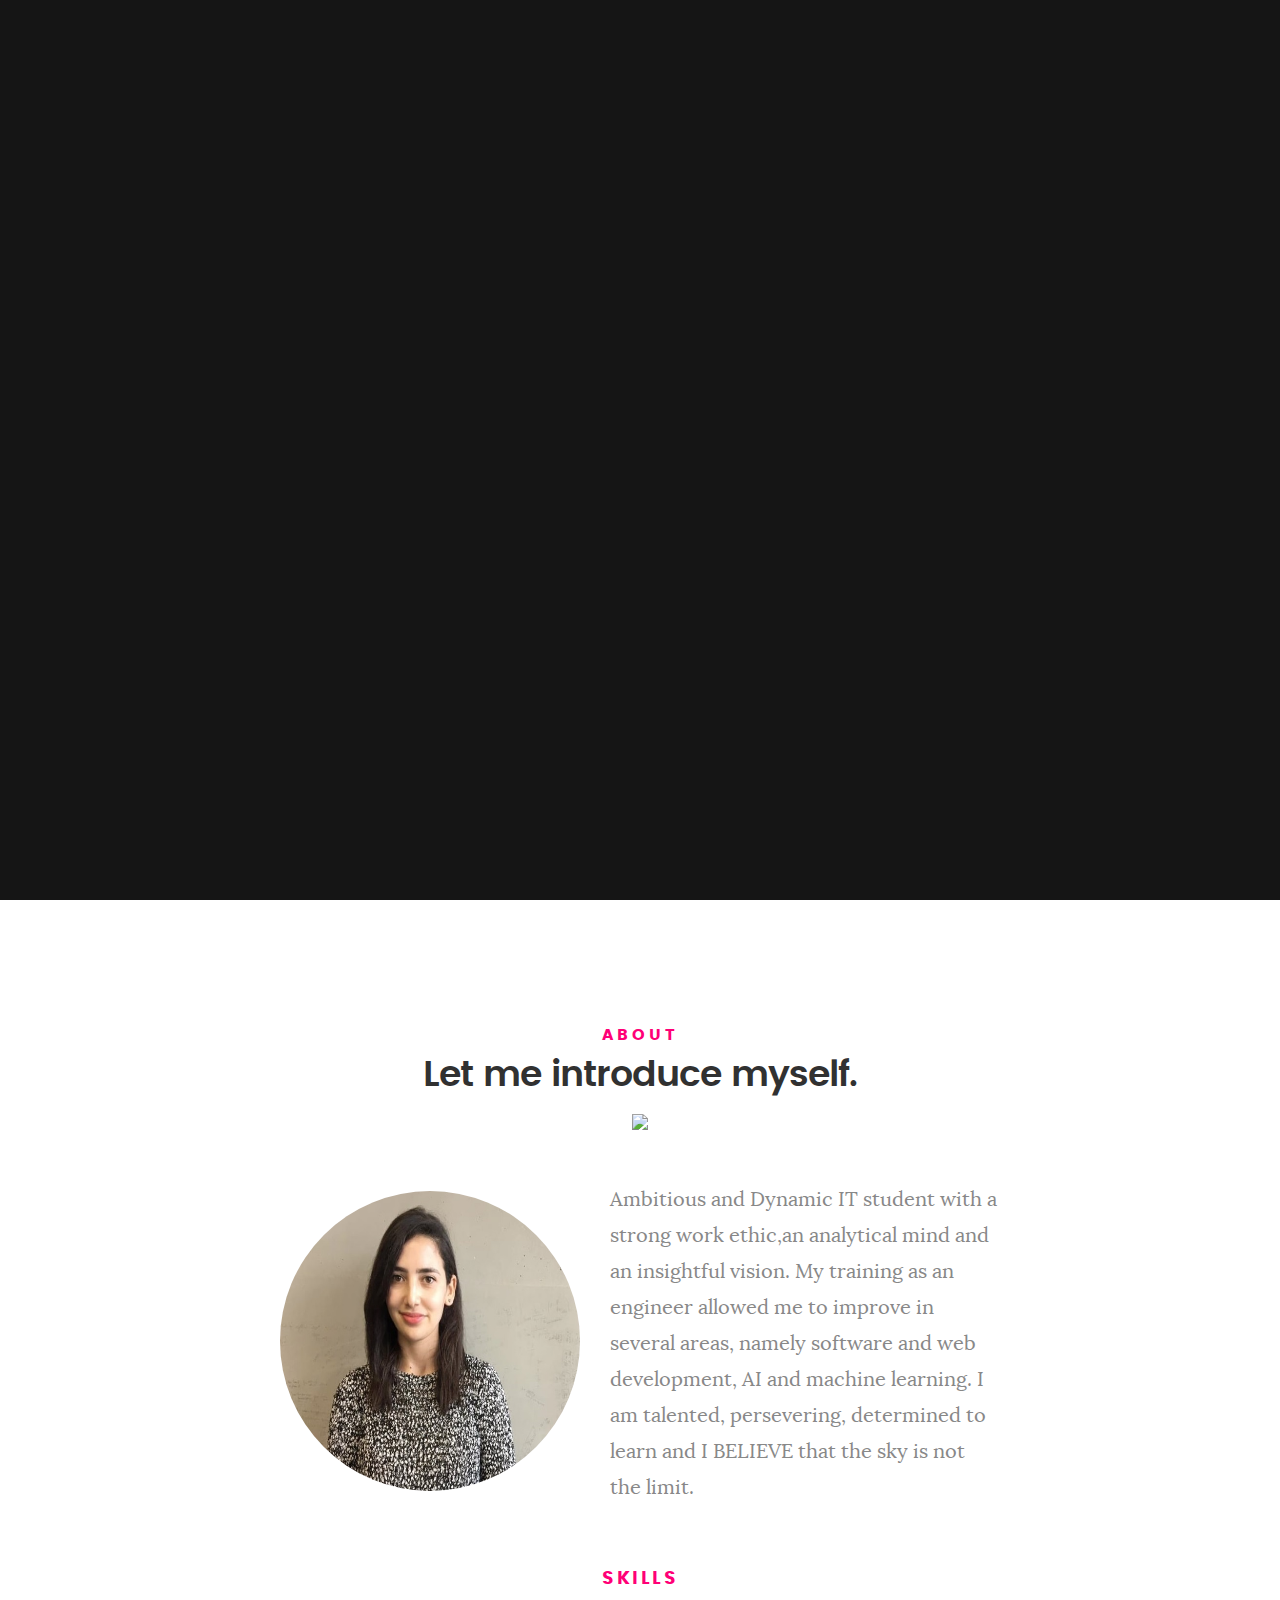
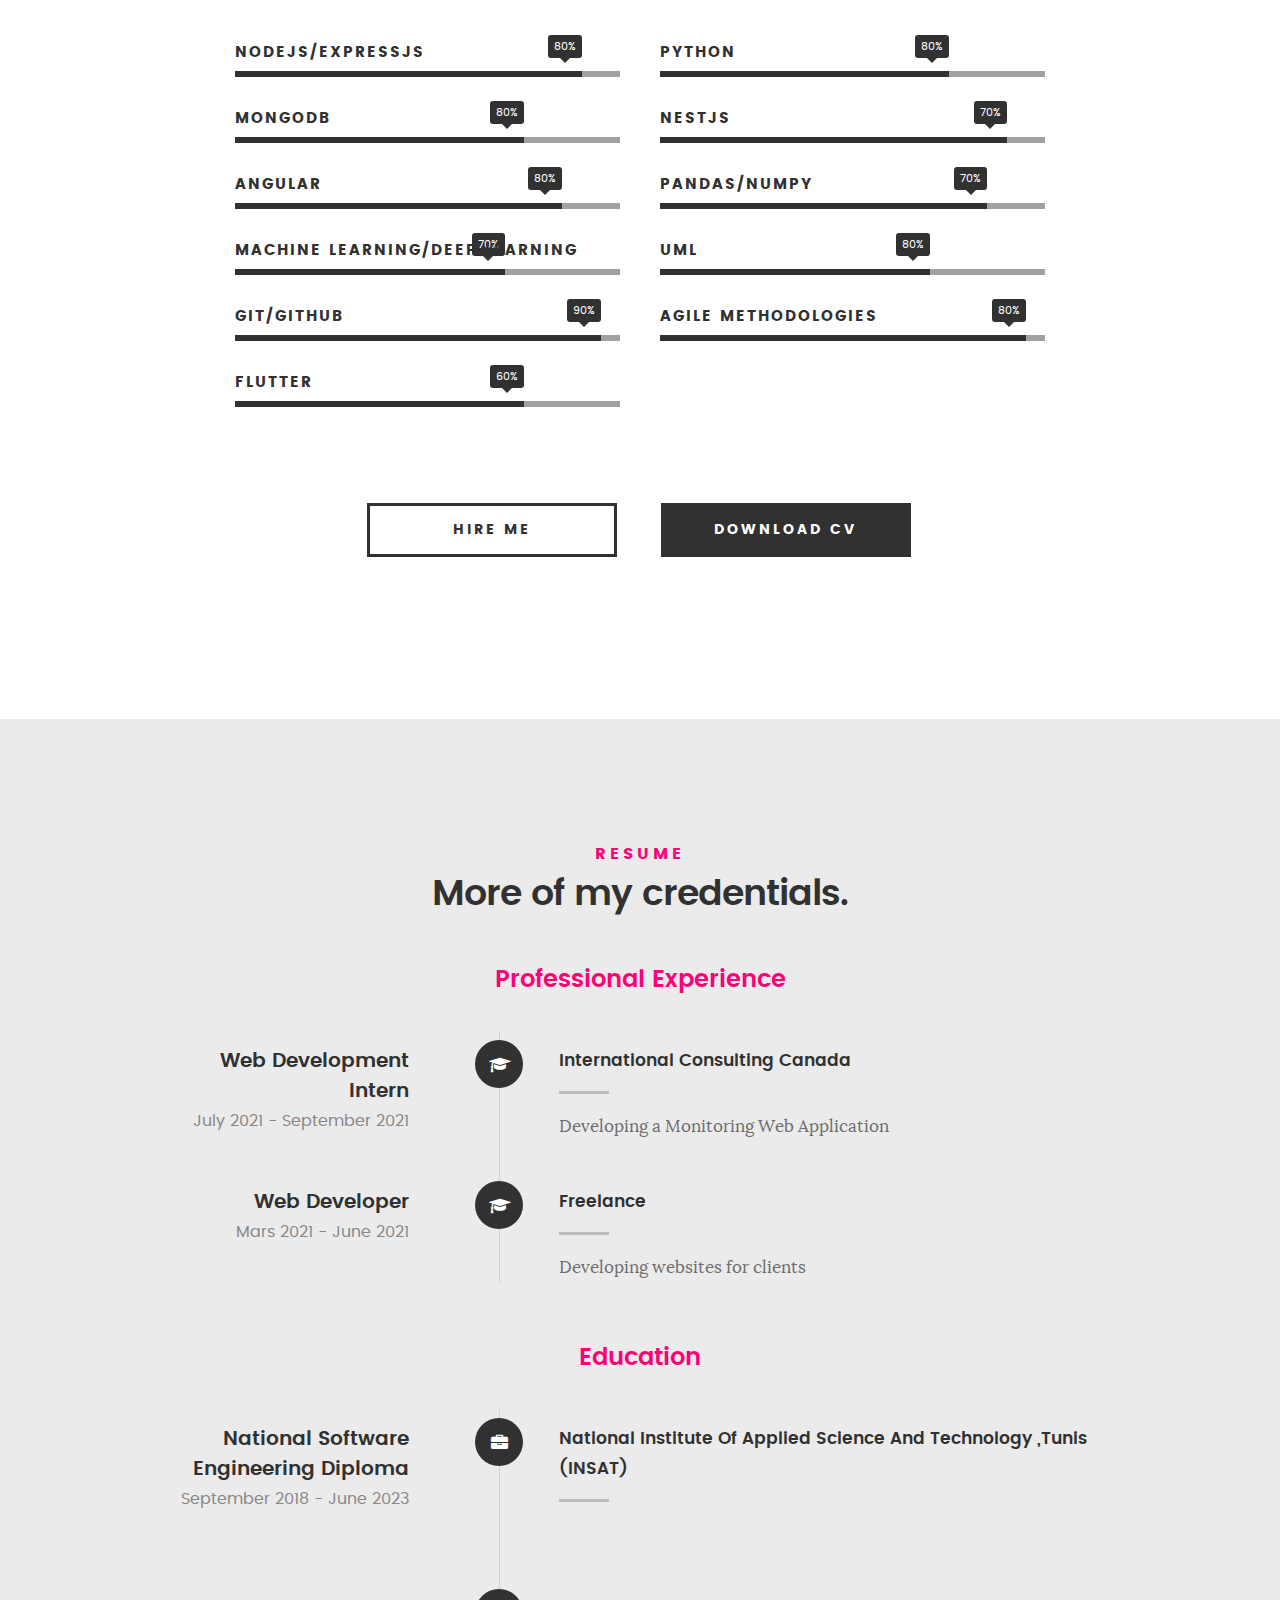
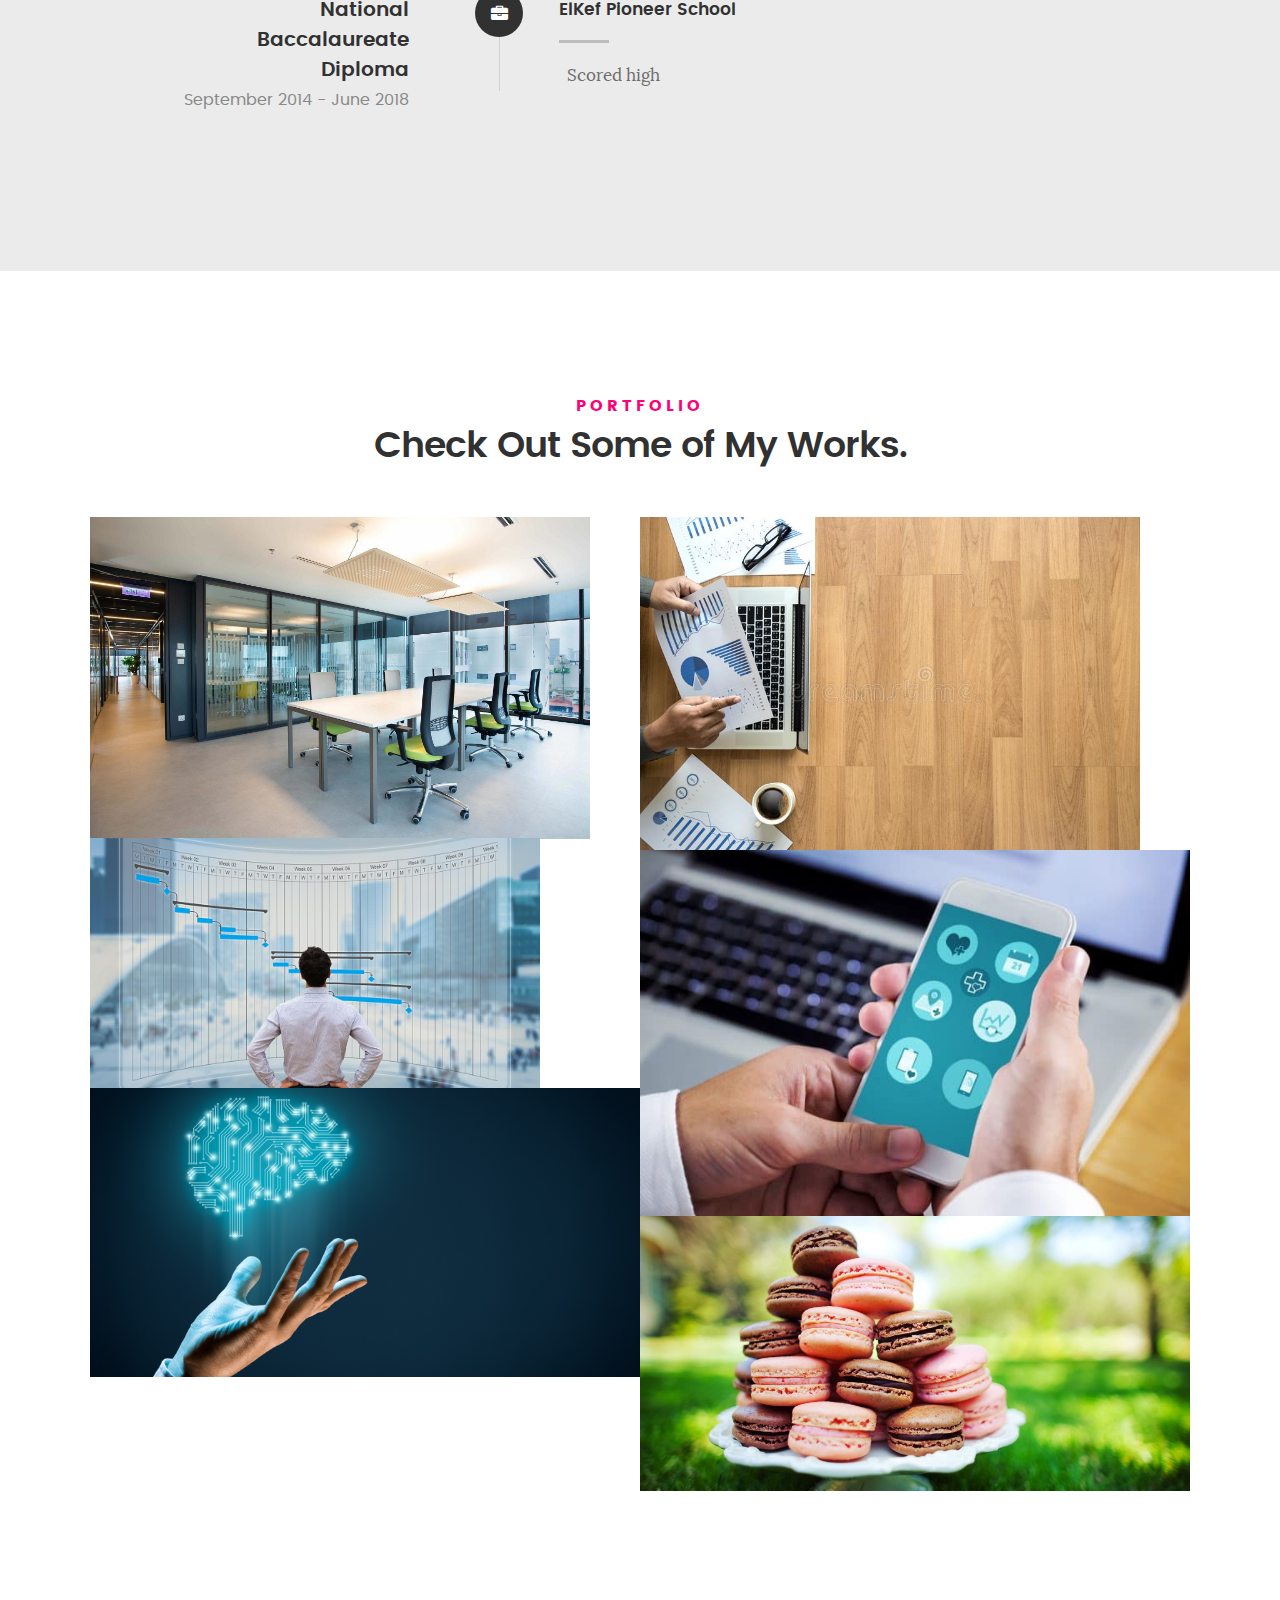
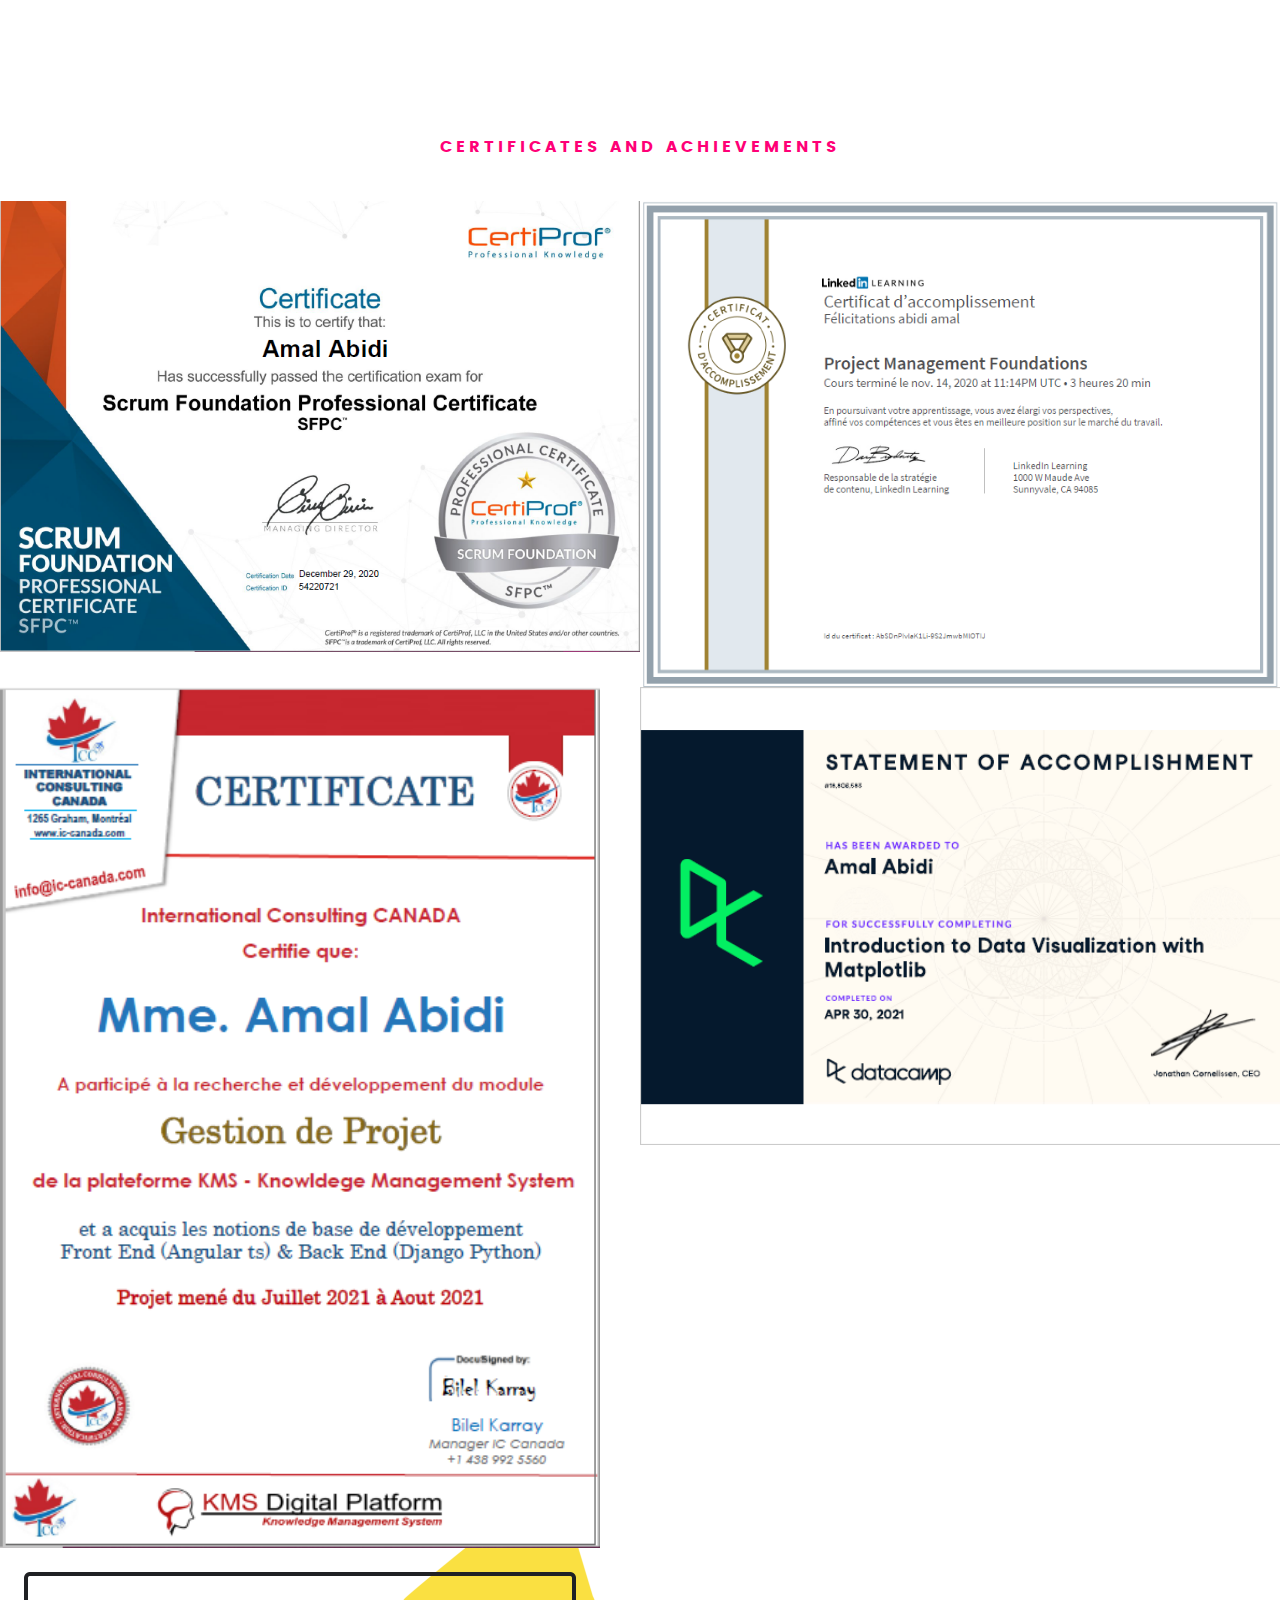
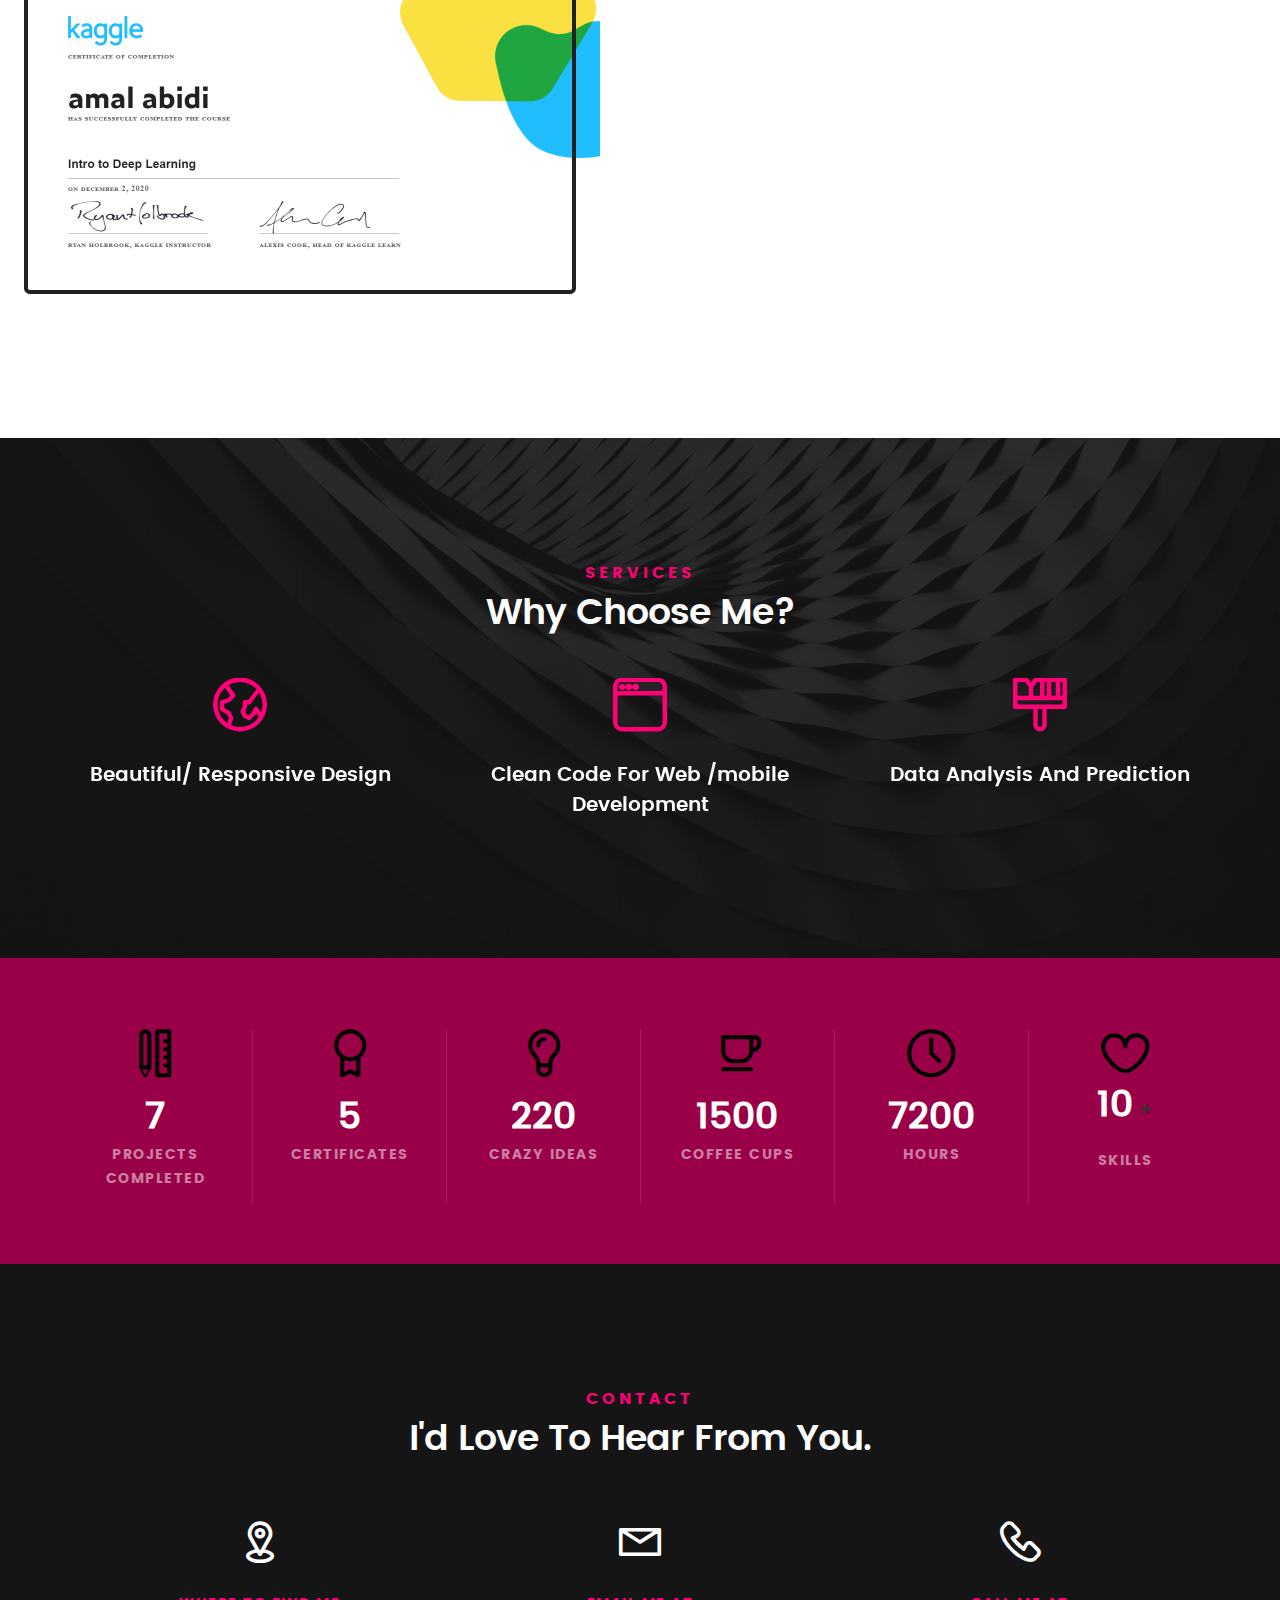
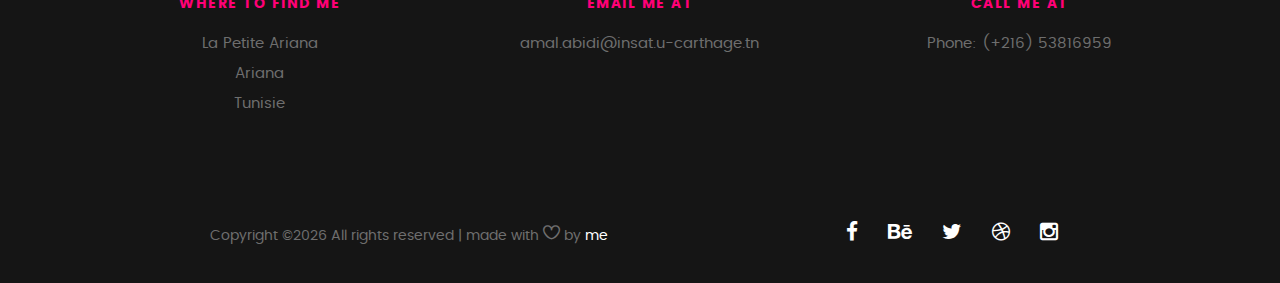
==== commit cf92a30d: "ok" ====
--- a/index.html
+++ b/index.html
@@ -20,7 +20,7 @@
    ================================================== -->
    <link rel="stylesheet" href="css/base.css">  
    <link rel="stylesheet" href="css/main.css">
-   <link rel="stylesheet" href="css/vendor.css">     
+   <link rel="stylesheet" href="css/vendor.css">
 
    <!-- script
    ================================================== -->   
@@ -53,7 +53,8 @@
 						<li><a class="smoothscroll"  href="#about" title="">About</a></li>
 						<li><a class="smoothscroll"  href="#resume" title="">Resume</a></li>
 						<li><a class="smoothscroll"  href="#portfolio" title="">Portfolio</a></li>
-						<li><a class="smoothscroll"  href="#services" title="">Services</a></li>					
+						<li><a class="smoothscroll"  href="#certificates" title="">Certificates</a></li>
+						<li><a class="smoothscroll"  href="#services" title="">Services</a></li>
 						<li><a class="smoothscroll"  href="#contact" title="">Contact</a></li>	
 
 					</ul>
@@ -82,6 +83,7 @@
 	   				<span>Full stack Developer</span>
 	   				<span>Data Science Enthusiast</span>
 	   			</p>
+
 
 	   			<a class="button stroke smoothscroll" href="#about" title="">More About Me</a>
 
@@ -111,77 +113,94 @@
    			<h5>About</h5>
    			<h1>Let me introduce myself.</h1>
 
-   			<div class="intro-info">
-
-   				<img src="images/Amal.jpg" alt="Profile Picture">
-
-   				<p class="lead">I'm Amal Abidi, Dynamic Software Engineering student , Machine Learning enthusiast and full stack Developer with strong work ethic and great capabilities to learn new technologies .</p>
+			<a  href="https://github.com/DenverCoder1/readme-typing-svg">
+				<img src="https://readme-typing-svg.herokuapp.com?color=F7156B&size=25&center=true&vCenter=true&lines=Software+Engineering+Student;Full+Stack+Developer;Data+Science+Enthusiast"></a>
+
+			<div class="intro-info">
+
+   				<img src="images/Amal.jpg" alt="Profile Picture" height="1000" width="500">
+
+   				<p class="lead">
+					Ambitious and Dynamic IT student  with a strong work ethic,an analytical mind and an insightful vision.
+					 My training as an engineer allowed me
+					to improve in several areas, namely software and web development,
+					AI and machine learning.
+					I am talented, persevering, determined to learn and I BELIEVE that the sky is not the limit.</p>
    			</div>   			
 
    		</div>   		
    	</div> <!-- /section-intro -->
 
+
+
    	<div class="row about-content">
-
+		<h3 style="text-align: center;color:#FF0077">Skills</h3>
    		<div class="col-six tab-full">
 
-   			<h3>Profile</h3>
-   			<p>innovative Software Engineer open to any opportunity in the hopes of expanding  my job experience and enhancing  my skillset for further refinement </p>
-
-   			<ul class="info-list">
-   				<li>
-   					<strong>Fullname:</strong>
-   					<span>Amal Abidi</span>
-   				</li>
-
-   				<li>
-   					<strong>Job:</strong>
-   					<span>Software Engineering Student</span>
-   				</li>
-   				<li>
-   					<strong>Website:</strong>
-   					<span>www.amalabidi.com</span>
-   				</li>
-   				<li>
-   					<strong>Email:</strong>
-   					<span>amal.abidi@insat.u-carthage.tn</span>
-   				</li>
-
-   			</ul> <!-- /info-list -->
+
+			<ul class="skill-bars">
+				<li>
+					<div class="progress percent90"><span>80%</span></div>
+					<strong>NodeJs/ExpressJS</strong>
+				</li>
+
+				<li>
+
+					<div class="progress percent75"><span>80%</span></div>
+					<strong>MongoDB</strong>
+				</li>
+				<li>
+					<div class="progress percent85"><span>80%</span></div>
+					<strong>Angular</strong>
+				</li>
+				<li>
+					<div class="progress percent70"><span>70%</span></div>
+					<strong>Machine Learning/Deep Learning </strong>
+				</li>
+				<li>
+					<div class="progress percent95"><span>90%</span></div>
+					<strong>Git/Github</strong>
+				</li>
+				<li>
+
+					<div class="progress percent75"><span>60%</span></div>
+					<strong>Flutter</strong>
+				</li>
+
+
+
+			</ul>
+			<!-- /info-list -->
 
    		</div>
 
    		<div class="col-six tab-full">
 
-   			<h3>Skills</h3>
+
 
 				<ul class="skill-bars">
+					<li>
+
+						<div class="progress percent75"><span>80%</span></div>
+						<strong>Python</strong>
+					</li>
 				   <li>
-				   	<div class="progress percent90"><span>80%</span></div>
-				   	<strong>NodeJs/ExpressJS/MongoDB</strong>
+				   	<div class="progress percent90"><span>70%</span></div>
+				   	<strong>NestJS</strong>
 				   </li>
 				   <li>
-				   	<div class="progress percent85"><span>60%</span></div>
-				   	<strong>Angular</strong>
+				   	<div class="progress percent85"><span>70%</span></div>
+				   	<strong>pandas/NumPy</strong>
 				   </li>
 				   <li>
-				   	<div class="progress percent70"><span>75%</span></div>
-				   	<strong>Machine Learning/Deep Learning</strong>
+				   	<div class="progress percent70"><span>80%</span></div>
+				   	<strong>UML</strong>
 				   </li>
 				   <li>
-				   	<div class="progress percent95"><span>90%</span></div>
-				   	<strong>Git/Github</strong>
+				   	<div class="progress percent95"><span>80%</span></div>
+				   	<strong>Agile Methodologies</strong>
 				   </li>
-				   <li>
-
-				   	<div class="progress percent75"><span>70%</span></div>
-				   	<strong>Flutter</strong>
-				   </li>
-					<li>
-
-						<div class="progress percent75"><span>60%</span></div>
-						<strong>Python/Django</strong>
-					</li>
+
       
 				</ul> <!-- /skill-bars -->		
 
@@ -294,7 +313,7 @@
 	   				</div>
 
 	   				<div class="timeline-content">
-	   					<h4>INSAT</h4>
+	   					<h4>National Institute Of Applied Science And Technology ,Tunis (INSAT)</h4>
 	   					<p>&nbsp;&nbsp;&nbsp;&nbsp;&nbsp;&nbsp;&nbsp;&nbsp;&nbsp;&nbsp;&nbsp;&nbsp;&nbsp;&nbsp;&nbsp;&nbsp;&nbsp;&nbsp;&nbsp;&nbsp;&nbsp;&nbsp;&nbsp;&nbsp;&nbsp;&nbsp;&nbsp;&nbsp;&nbsp;&nbsp;&nbsp;&nbsp;&nbsp;</p>
 	   				</div>
 
@@ -313,7 +332,7 @@
 
 	   				<div class="timeline-content">
 	   					<h4>ElKef Pioneer School</h4>
-	   					<p>&nbsp;&nbsp;&nbsp;&nbsp;&nbsp;&nbsp;&nbsp;&nbsp;&nbsp;&nbsp;&nbsp;&nbsp;&nbsp;&nbsp;&nbsp;&nbsp;&nbsp;&nbsp;&nbsp;&nbsp;&nbsp;&nbsp;&nbsp;&nbsp;&nbsp;&nbsp;&nbsp;&nbsp;&nbsp;&nbsp;&nbsp;&nbsp;&nbsp;</p>
+	   					<p>&nbsp;&nbsp;Scored high &nbsp;&nbsp;&nbsp;&nbsp;&nbsp;&nbsp;&nbsp;&nbsp;&nbsp;&nbsp;&nbsp;&nbsp;&nbsp;&nbsp;&nbsp;&nbsp;&nbsp;&nbsp;&nbsp;&nbsp;&nbsp;&nbsp;&nbsp;&nbsp;&nbsp;&nbsp;&nbsp;&nbsp;&nbsp;&nbsp;&nbsp;</p>
 
 	   				</div>
 
@@ -580,8 +599,113 @@
 
    	</div> <!-- /portfolio-content --> 
 		
-	</section> <!-- /portfolio --> 
-
+	</section> <!-- /portfolio -->
+	<div id="certificates">
+<div id="portfolio">
+		<div class="row section-intro">
+			<div class="col-twelve">
+
+				<h5>Certificates And Achievements</h5>
+
+
+
+			</div>
+		</div> <!--
+	<div class="row portfolio-content">
+
+		<div class="col-twelve">
+
+			<!-- portfolio-wrapper -->
+			<div id="folioo-wrapper" class="block-1-2 block-mob-full stack">
+
+				<div class="bgrid folio-item">
+					<div class="item-wrap">
+						<img src="images/certif1.PNG" width="700" alt="Liberty">
+						<a href="#modal-01" class="overlay">
+							<div class="folio-item-table">
+								<div class="folio-item-cell">
+									<h3 class="folio-title">Scrum Foundation Certificate</h3>
+
+								</div>
+							</div>
+						</a>
+					</div>
+				</div> <!-- /folio-item -->
+				<div class="bgrid folio-item">
+					<div class="item-wrap">
+						<img src="images/certif5.PNG" width="700"  alt="Shutterbug">
+						<a href="#modal-02" class="overlay">
+							<div class="folio-item-table">
+								<div class="folio-item-cell">
+									<h3 class="folio-title">Project Management Foundation</h3>
+
+								</div>
+							</div>
+						</a>
+					</div>
+				</div>
+
+				<div class="bgrid folio-item">
+					<div class="item-wrap">
+						<img src="images/certif2.PNG" width="600"  alt="Shutterbug">
+						<a href="#modal-02" class="overlay">
+							<div class="folio-item-table">
+								<div class="folio-item-cell">
+									<h3 class="folio-title">IC Canada Certificate</h3>
+
+								</div>
+							</div>
+						</a>
+					</div>
+				</div> <!-- /folio-item -->
+
+
+				<div class="bgrid folio-item">
+					<div class="item-wrap">
+						<img src="images/certif4.PNG" height="250"  width="700" alt="Clouds">
+						<a href="#modal-03" class="overlay">
+							<div class="folio-item-table">
+								<div class="folio-item-cell">
+									<h3 class="folio-title">Data Visualisation Completion Certificate</h3>
+
+								</div>
+							</div>
+						</a>
+					</div>
+				</div> <!-- /folio-item -->
+				<div class="bgrid folio-item">
+					<div class="item-wrap">
+						<img src="images/certif3.png" height="250"  width="600" alt="Clouds">
+						<a href="#modal-03" class="overlay">
+							<div class="folio-item-table">
+								<div class="folio-item-cell">
+									<h3 class="folio-title">Deep Learning Completion Certificate</h3>
+
+								</div>
+							</div>
+						</a>
+					</div>
+				</div>
+
+				<!-- /folio-item -->
+
+
+
+
+				<!-- modal popups - begin
+                ============================================================= -->
+
+
+				<!-- modal popups - end
+             ============================================================= -->
+
+			</div> <!-- /portfolio-wrapper -->
+
+		</div>  <!-- /twelve -->
+
+	</div> <!-- /portfolio-content -->
+	</div>
+	</section>
 
 	<!-- CTA Section
    ================================================== -->
@@ -597,7 +721,7 @@
    		<div class="col-twelve">
 
    			<h5>Services</h5>
-   			<h1>What Can I Do For You?</h1>
+   			<h1>Why Choose Me?</h1>
 
 
 
@@ -614,7 +738,8 @@
 
 	            <div class="service-content">	
 
-	            	 <h3>Webdesign</h3>
+	            	 <h3>Beautiful/ Responsive Design</h3>
+
 
 
 	         		
@@ -628,7 +753,7 @@
 
 	            <div class="service-content">	
 
-	            	<h3>Web Development</h3>  
+	            	<h3> Clean Code For Web /mobile Development</h3>
 
 
 
@@ -642,7 +767,7 @@
 
 	            <div class="service-content">
 
-	            	<h3>Data Prediction</h3>
+	            	<h3>Data Analysis And Prediction </h3>
 
 
 
@@ -674,7 +799,7 @@
 						</div>
 
 						<h3 class="stat-count">
-							4
+							7
 						</h3>
 
 						<h5 class="stat-title">
@@ -692,7 +817,7 @@
 						</div>
 
 						<h3 class="stat-count">
-							3
+							5
 						</h3>
 
 						<h5 class="stat-title">
@@ -708,7 +833,7 @@
 						</div>
 
 						<h3 class="stat-count">
-							120
+							220
 						</h3>
 
 						<h5 class="stat-title">
@@ -748,6 +873,22 @@
 						</h5>
 
 					</div> <!-- /stat -->
+					<div class="bgrid stat">
+
+						<div class="icon-part">
+							<i class="icon-heart"></i>
+						</div>
+
+						<h3 >
+							<span class="stat-count">10</span>
+							+
+						</h3>
+
+						<h5 class="stat-title">
+							Skills
+						</h5>
+
+					</div> <!
 
 				</div> <!-- /stats-list -->
 
@@ -868,6 +1009,9 @@
    <script src="js/jquery-2.1.3.min.js"></script>
    <script src="js/plugins.js"></script>
    <script src="js/main.js"></script>
+	<script src="js/jquery.min.js"></script>
+	<script src="js/bootstrap.min.js"></script>
+
 
 </body>
 
--- a/css/main.css
+++ b/css/main.css
@@ -1503,15 +1503,15 @@
 	margin-left: -30px;
 }
 .intro-info img {
-	height: 9rem;
-	width: 9rem;
-	border-radius: 50%;
+	height: 30rem;
+	width: 30rem;
+   border-radius: 50%;
 	margin: .9rem 0 0 0;
-	float: left;
+    float:left;
 }
 .intro-info .lead {
 	text-align: left;
-	padding-left: 13rem;
+	padding-left: 33rem;
 }
 
 .about-content {
@@ -1793,6 +1793,7 @@
 	padding-top: 12rem;
 	padding-bottom: 12rem;
 }
+
 #portfolio .folio-item {
 	padding: 0;
 	position: relative;
@@ -1823,7 +1824,7 @@
 
 #portfolio .folio-item-table {
 	display: table;
-	width: 100%;
+	width: 80%;
 	height: 100%;
 }
 #portfolio .folio-item-cell {
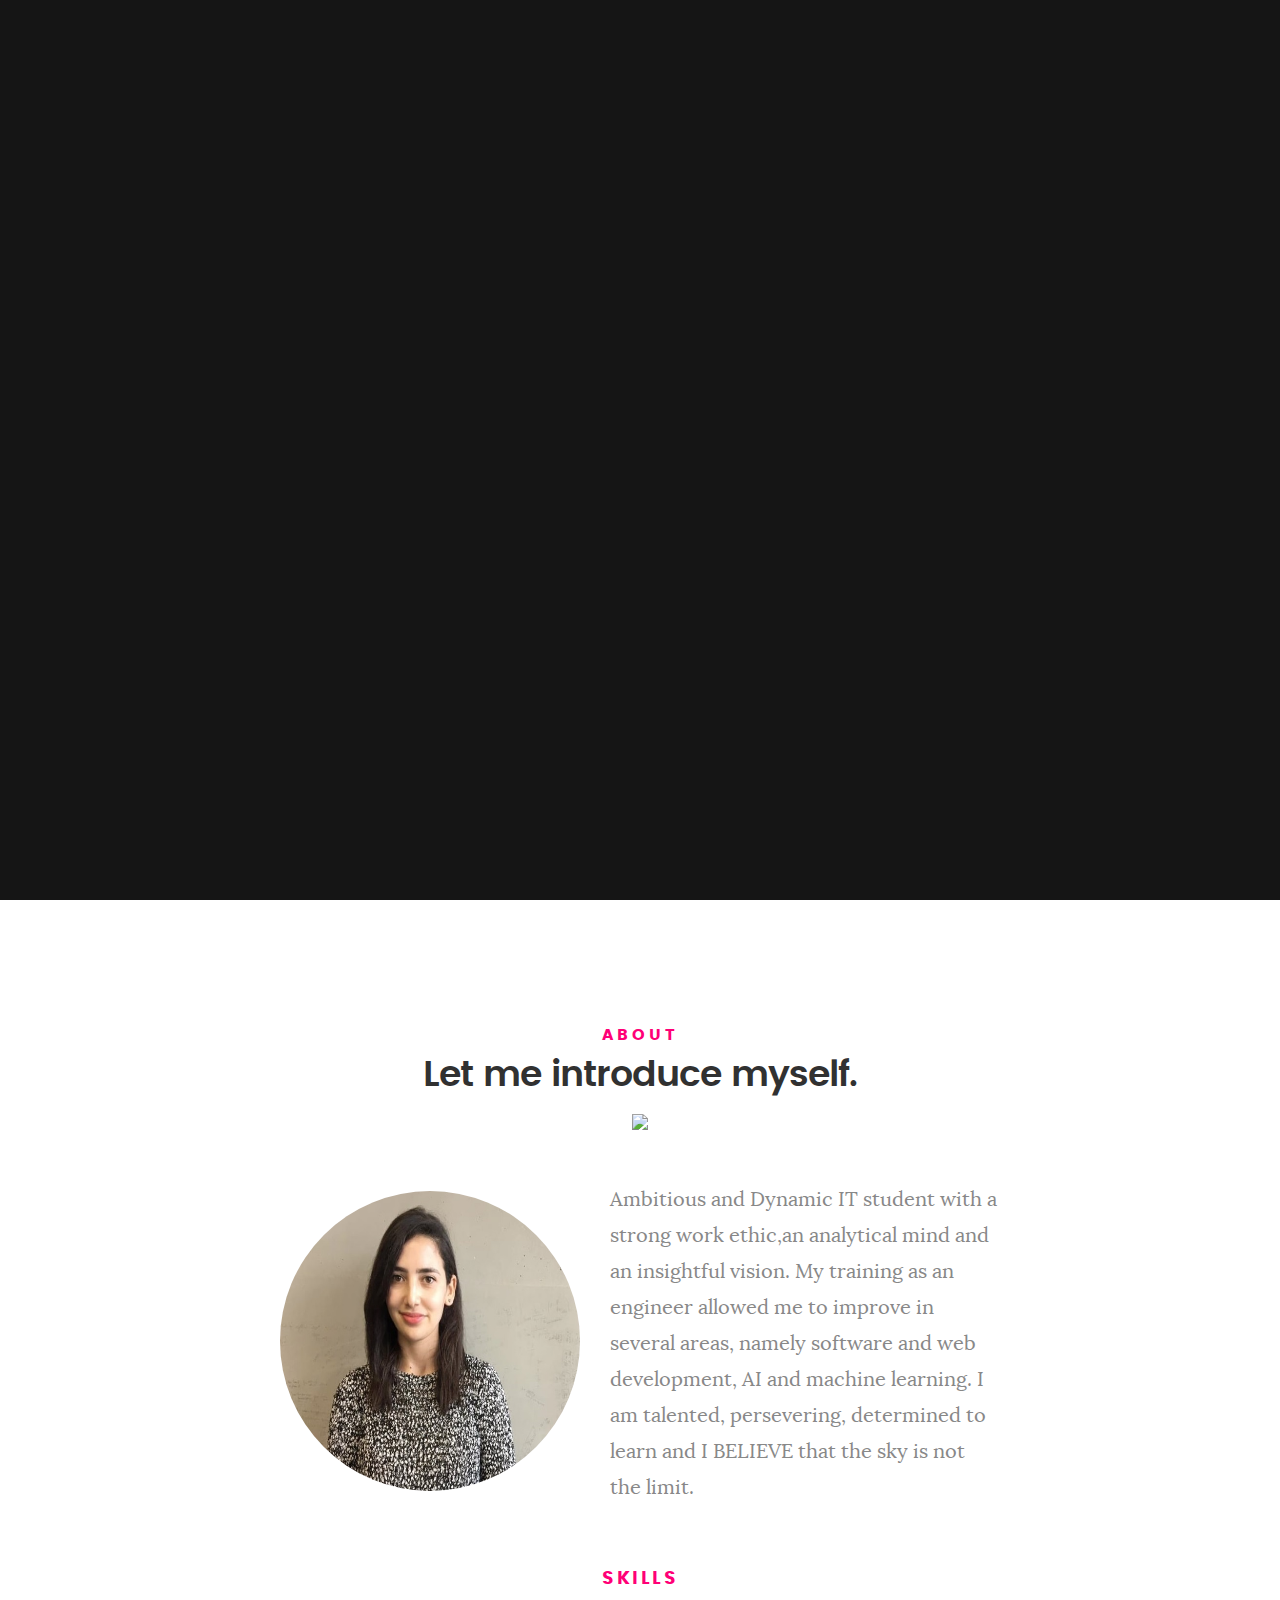
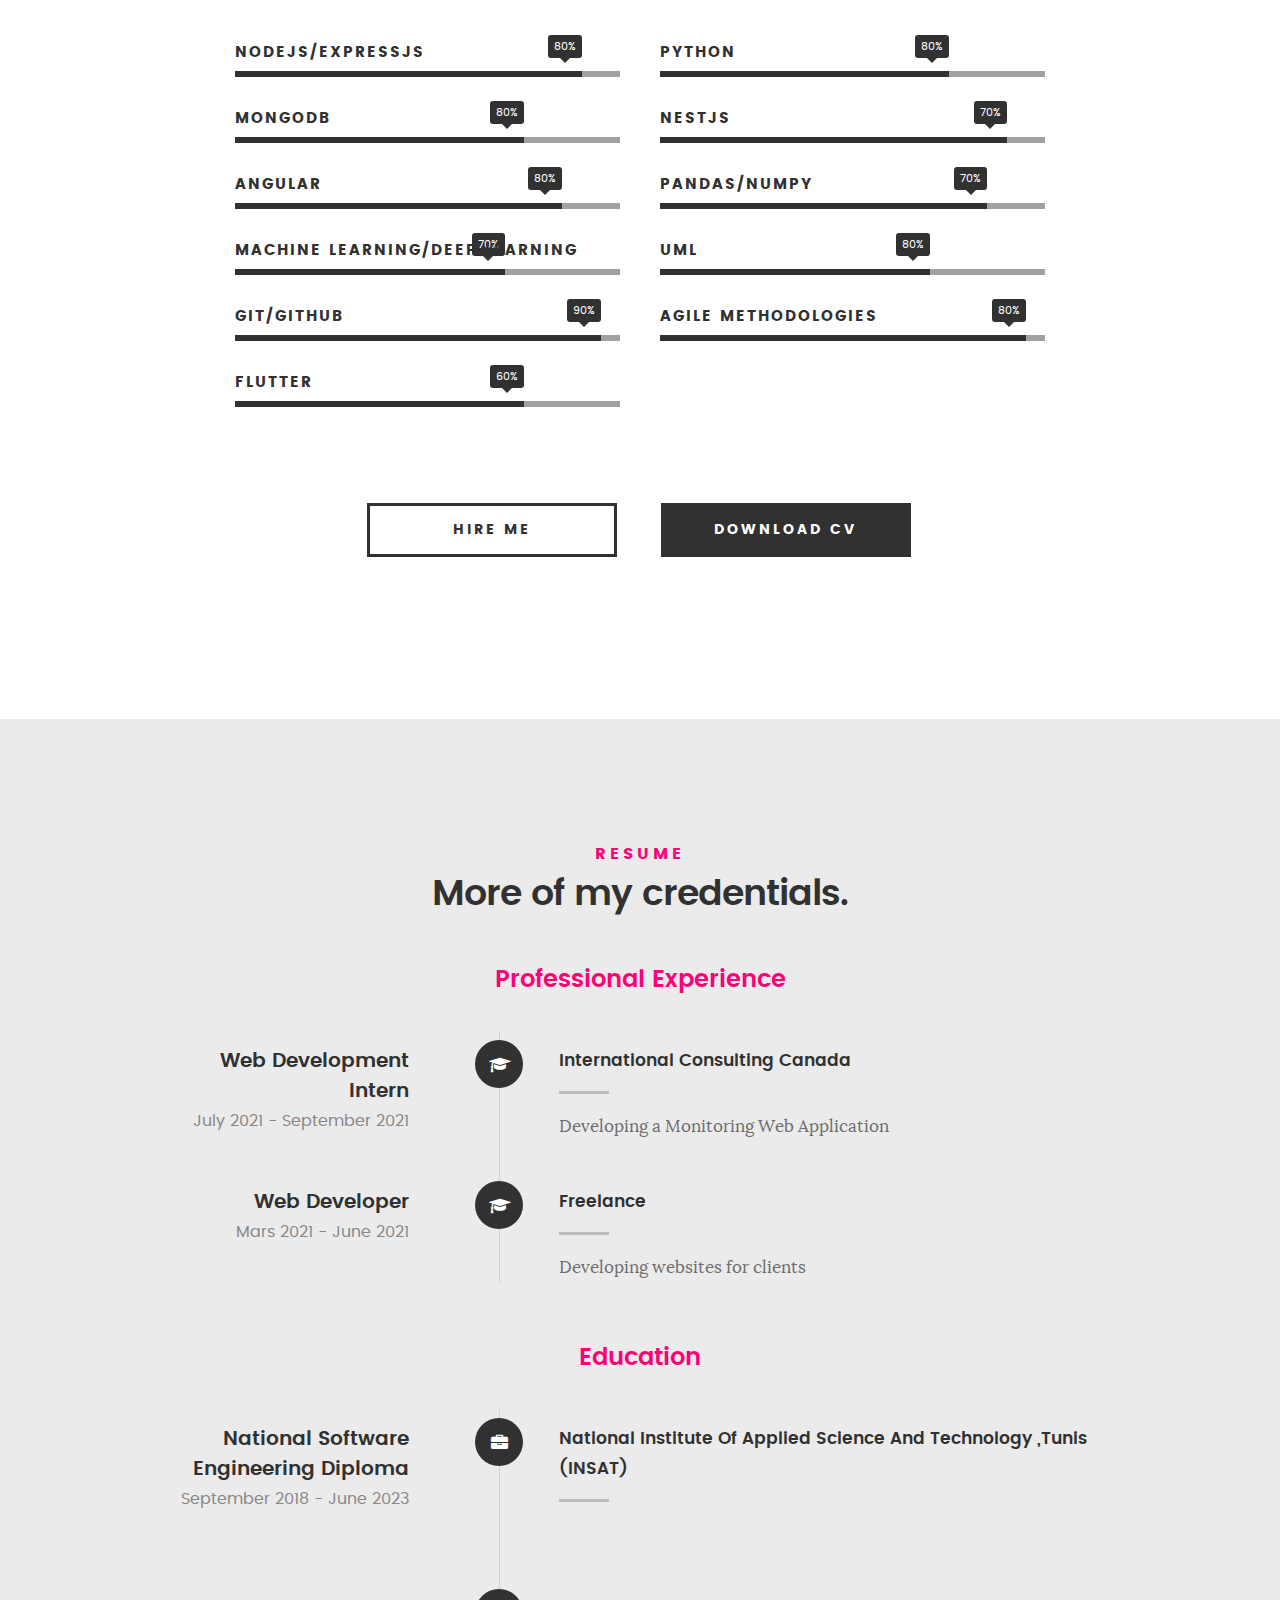
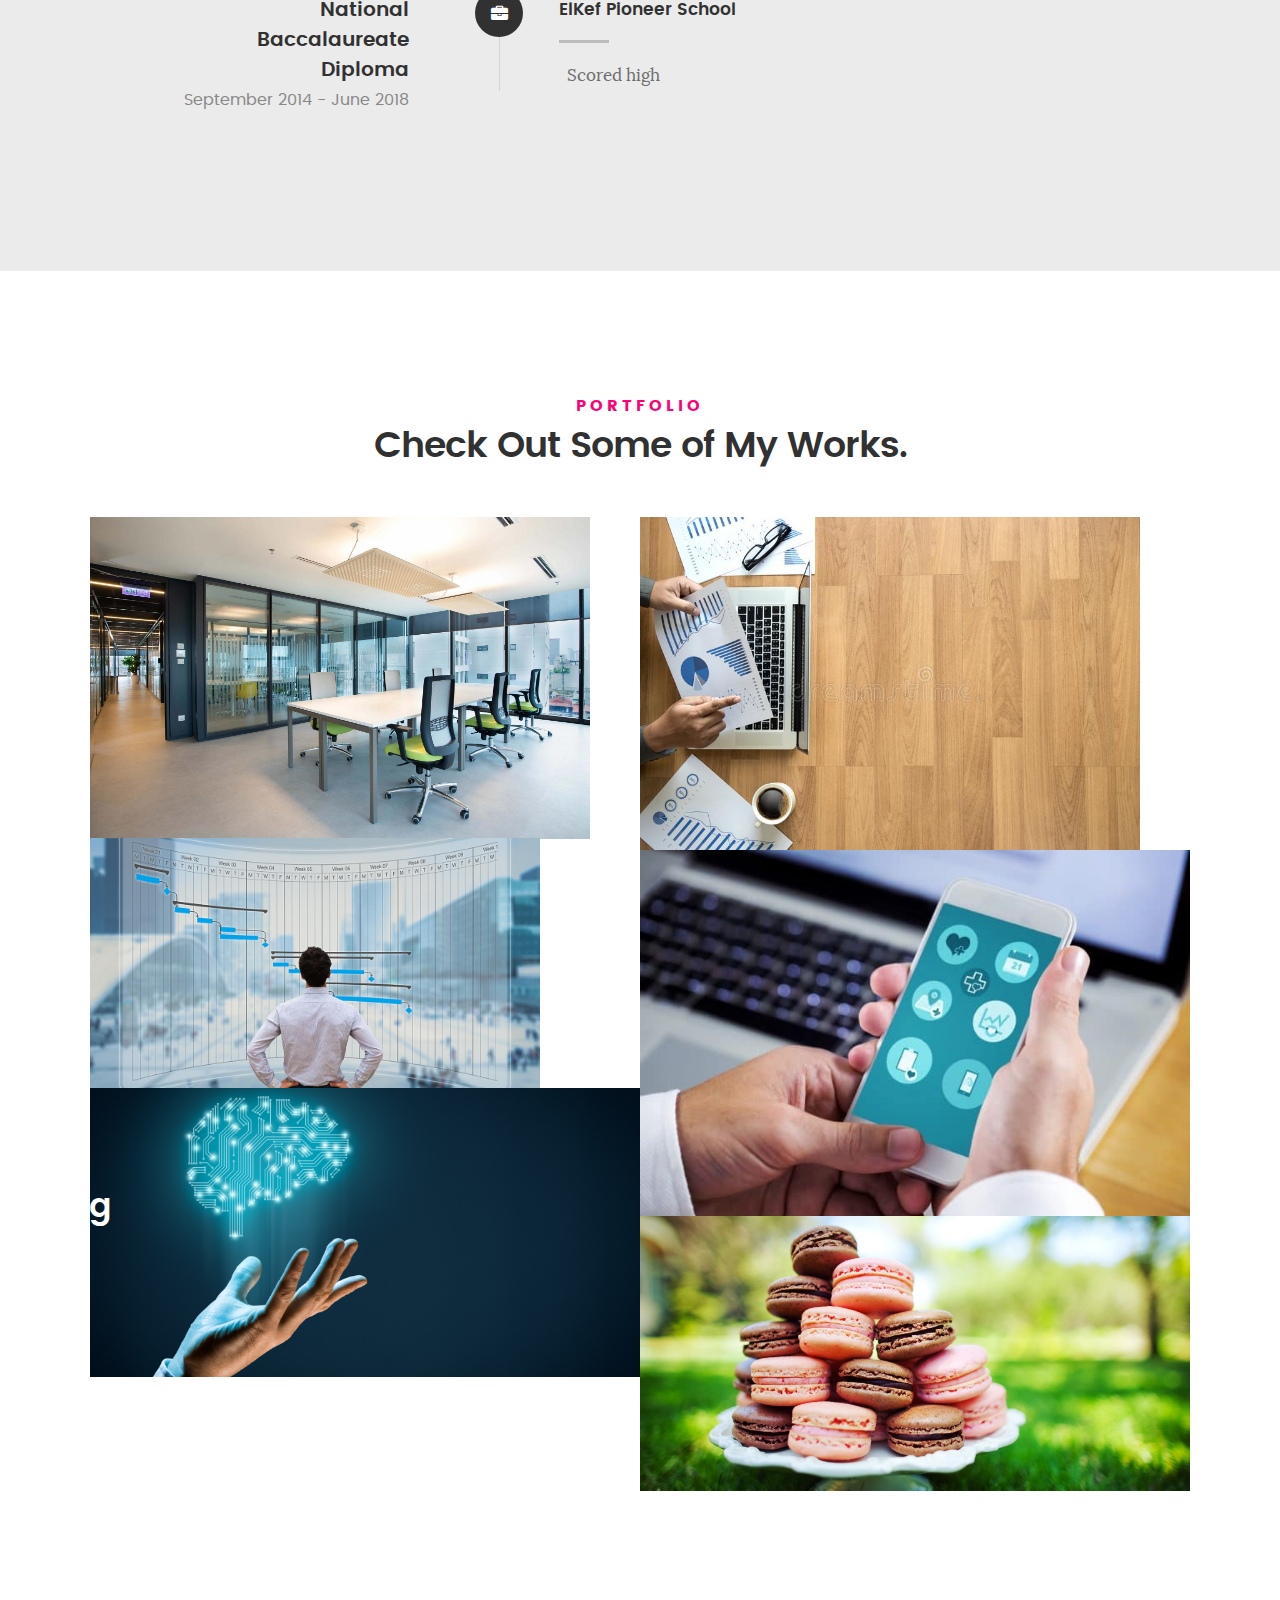
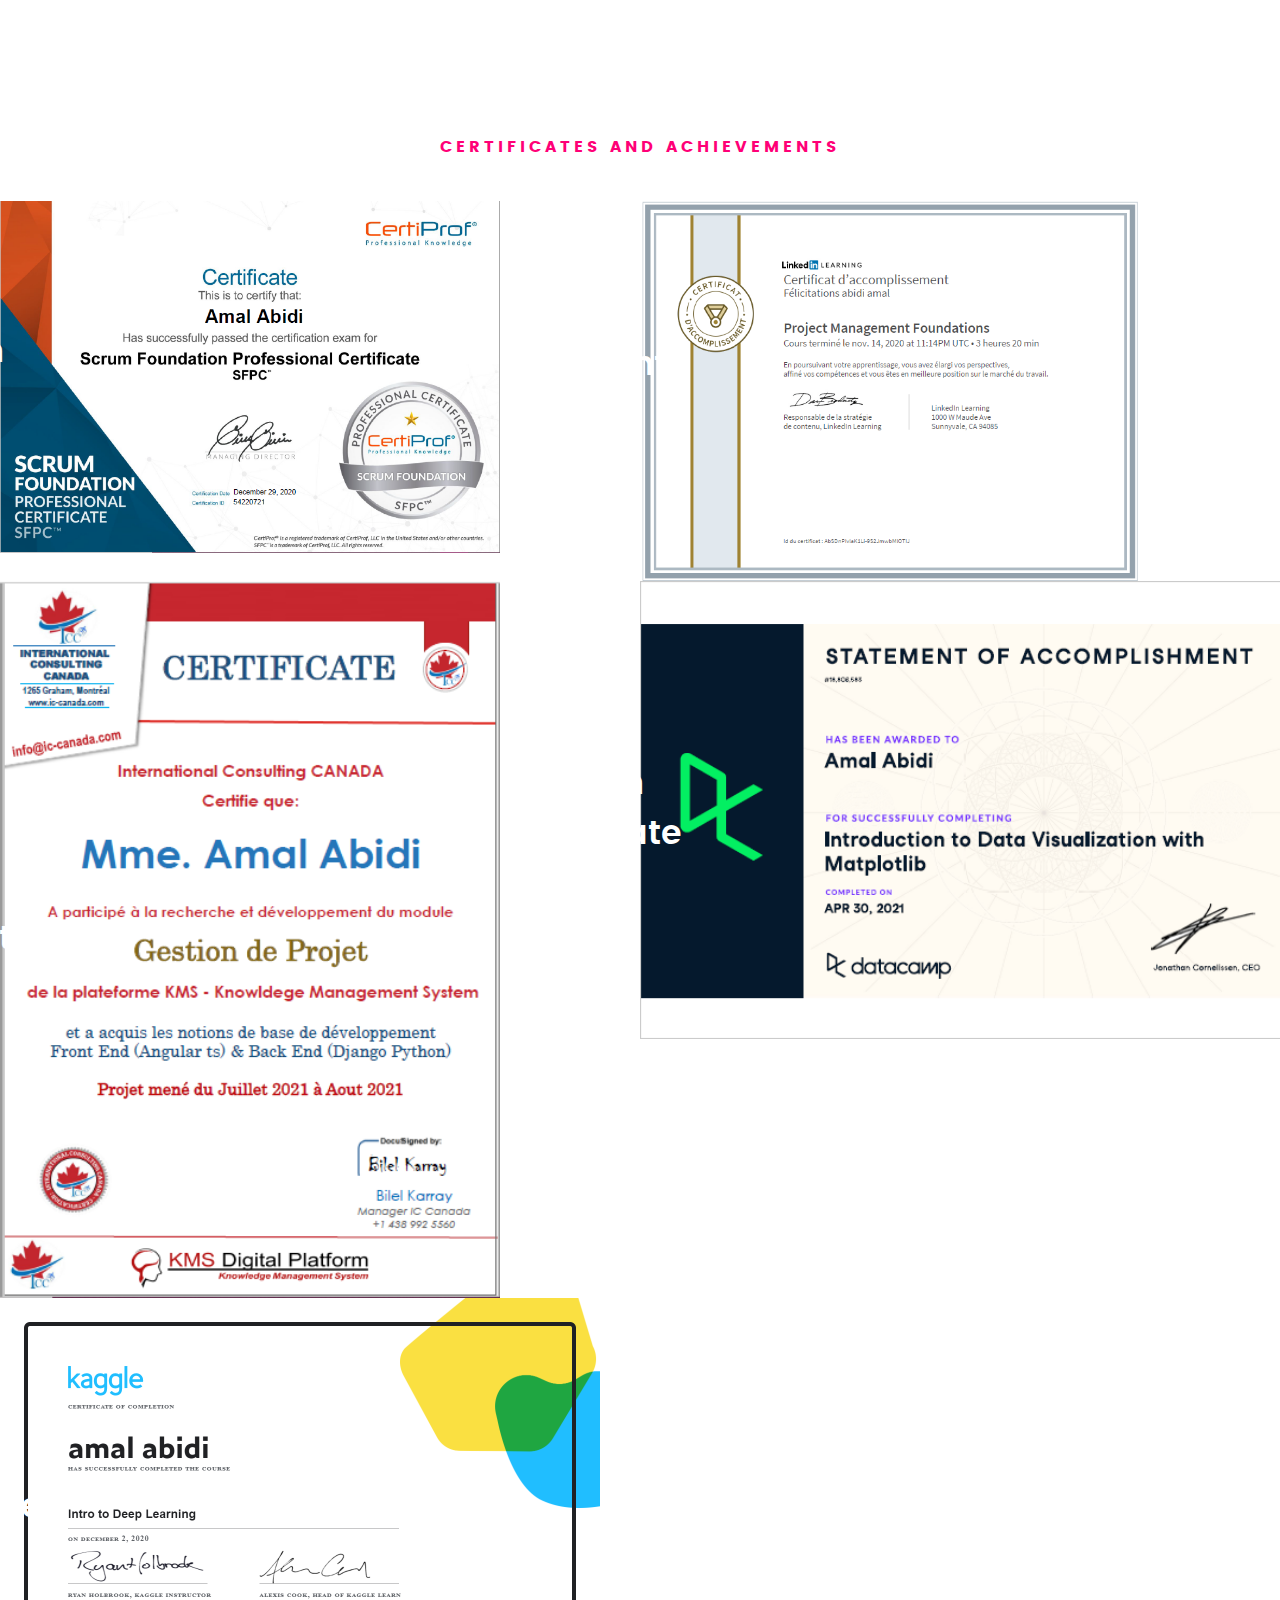
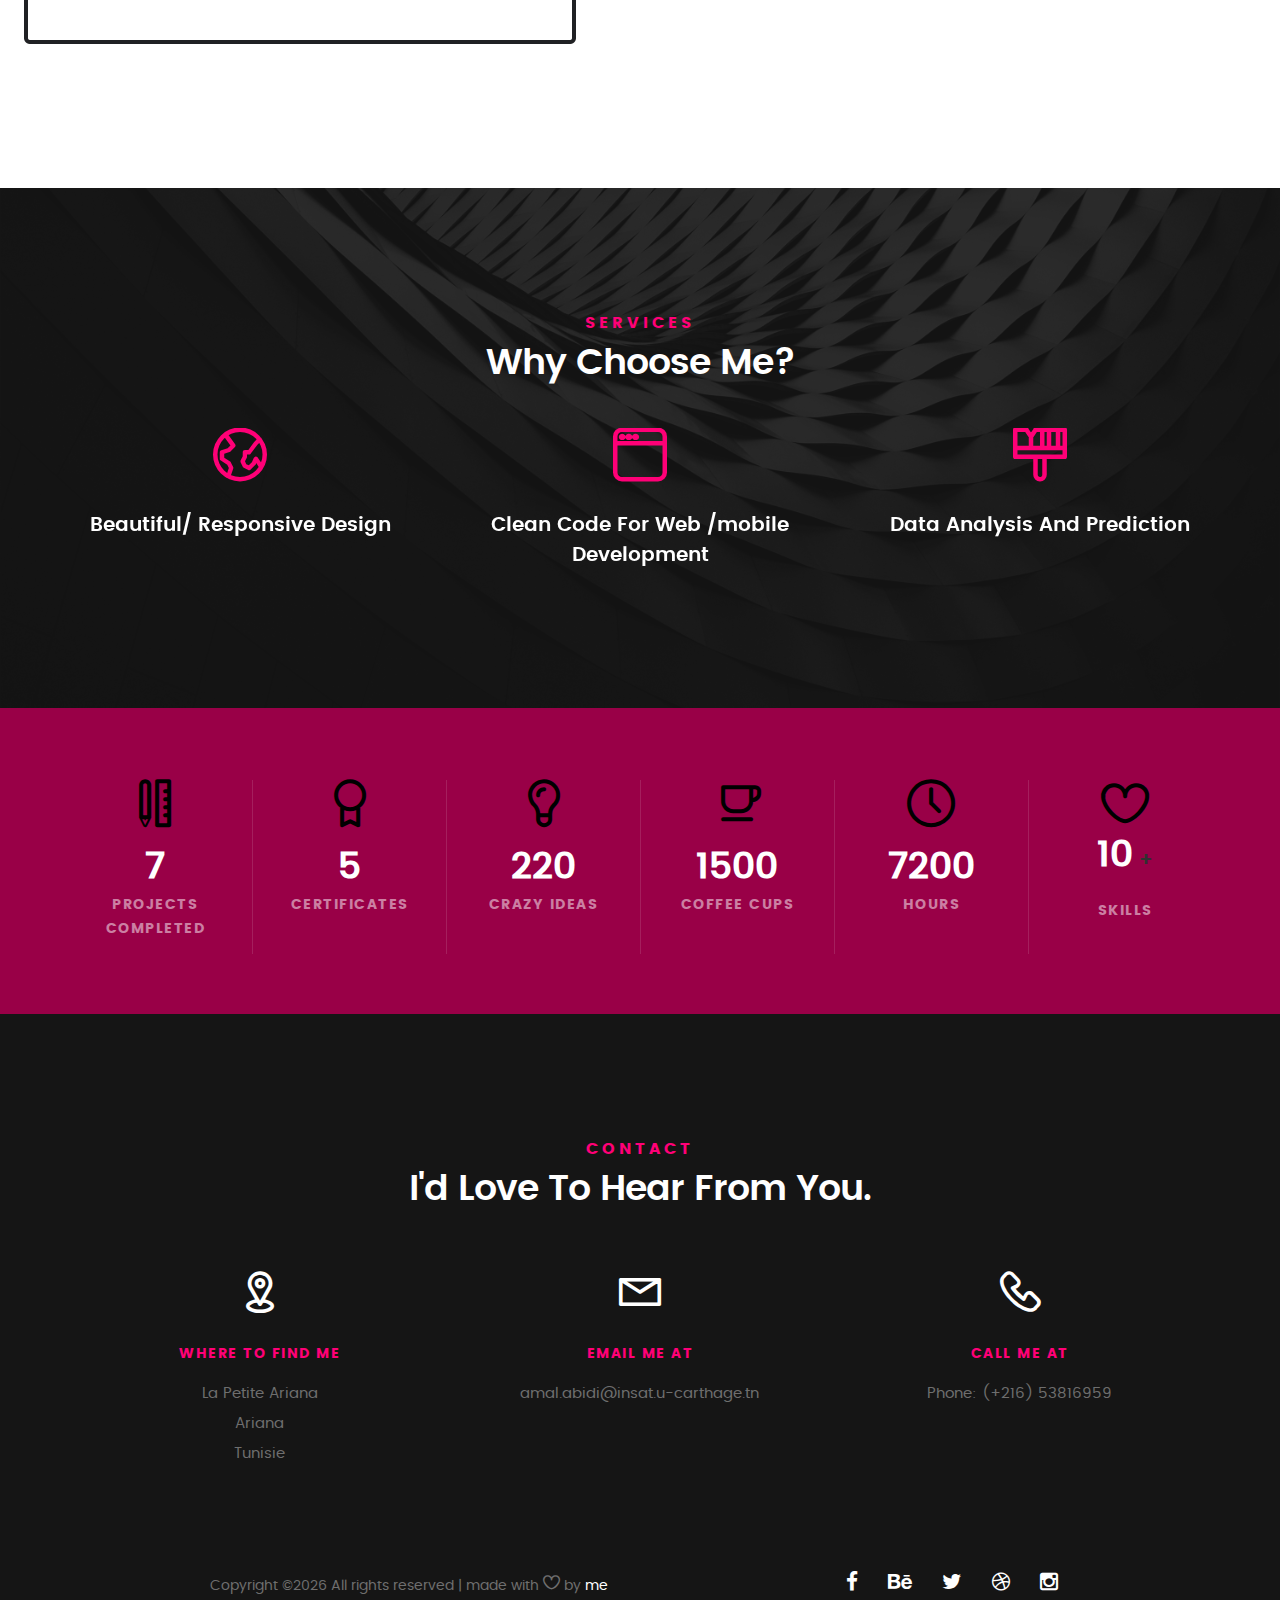
==== commit 19dbed28: "ok" ====
--- a/index.html
+++ b/index.html
@@ -620,7 +620,7 @@
 
 				<div class="bgrid folio-item">
 					<div class="item-wrap">
-						<img src="images/certif1.PNG" width="700" alt="Liberty">
+						<img src="images/certif1.PNG" width="500" alt="Liberty">
 						<a href="#modal-01" class="overlay">
 							<div class="folio-item-table">
 								<div class="folio-item-cell">
@@ -633,7 +633,7 @@
 				</div> <!-- /folio-item -->
 				<div class="bgrid folio-item">
 					<div class="item-wrap">
-						<img src="images/certif5.PNG" width="700"  alt="Shutterbug">
+						<img src="images/certif5.PNG" width="500"  alt="Shutterbug">
 						<a href="#modal-02" class="overlay">
 							<div class="folio-item-table">
 								<div class="folio-item-cell">
@@ -647,7 +647,7 @@
 
 				<div class="bgrid folio-item">
 					<div class="item-wrap">
-						<img src="images/certif2.PNG" width="600"  alt="Shutterbug">
+						<img src="images/certif2.PNG" width="500"  alt="Shutterbug">
 						<a href="#modal-02" class="overlay">
 							<div class="folio-item-table">
 								<div class="folio-item-cell">
--- a/css/main.css
+++ b/css/main.css
@@ -1837,7 +1837,7 @@
 	-ms-transition: all 0.5s ease-in-out;
 	transition: all 0.5s ease-in-out;
 	position: relative;
-	left: -100%;
+	left: -80%;
 }
 
 #portfolio .folio-title {
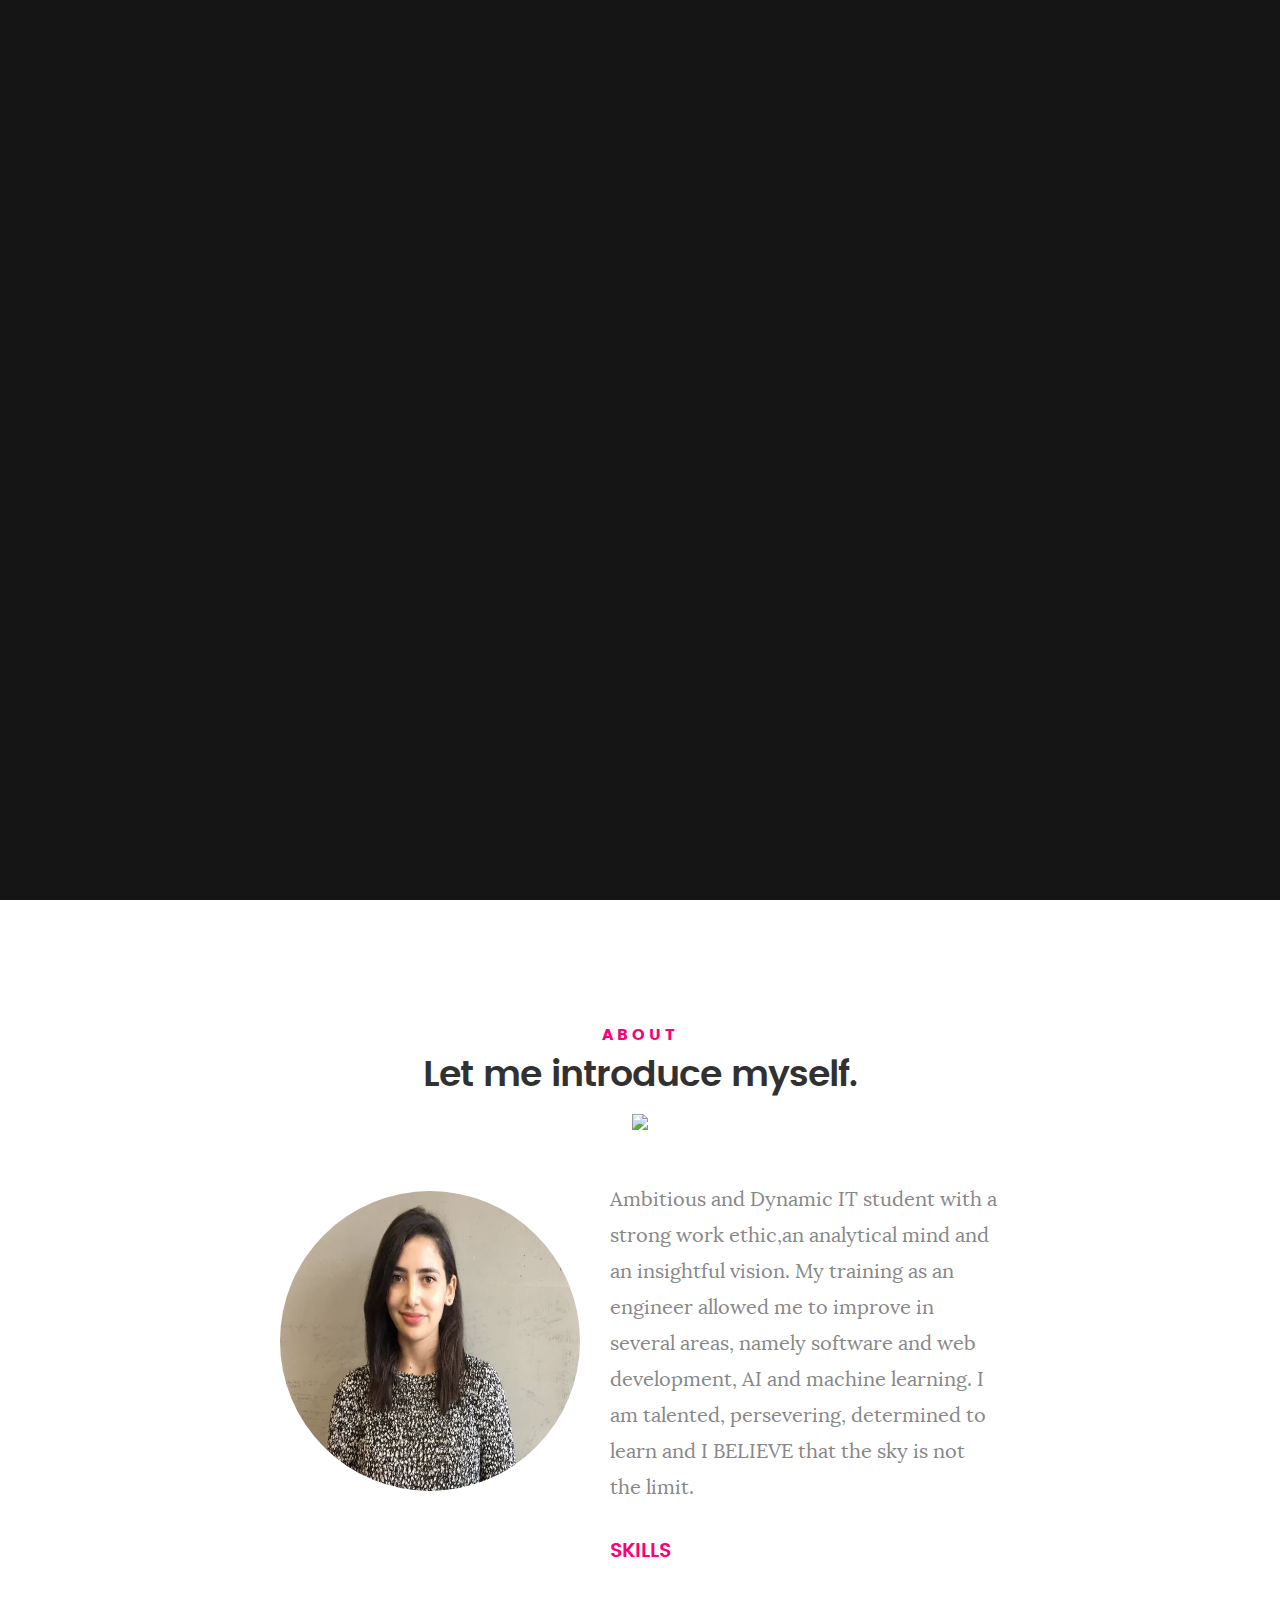
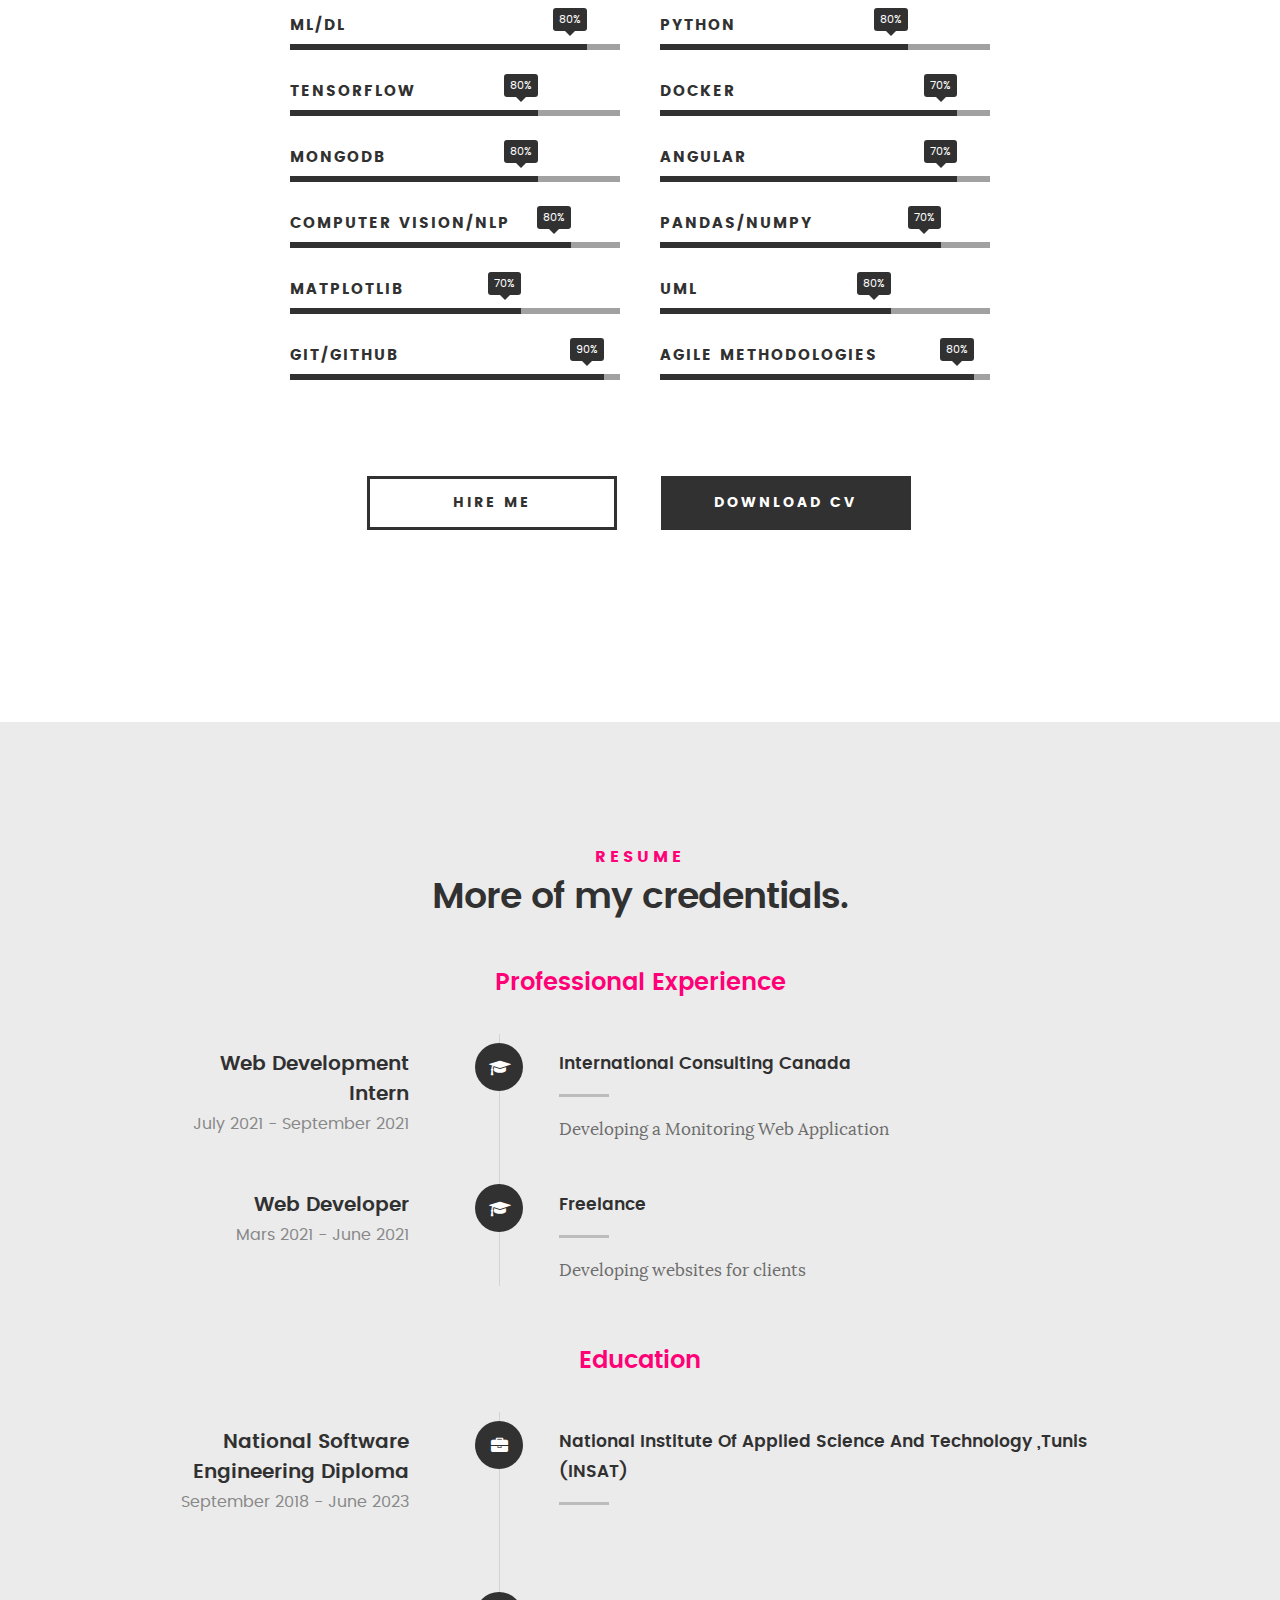
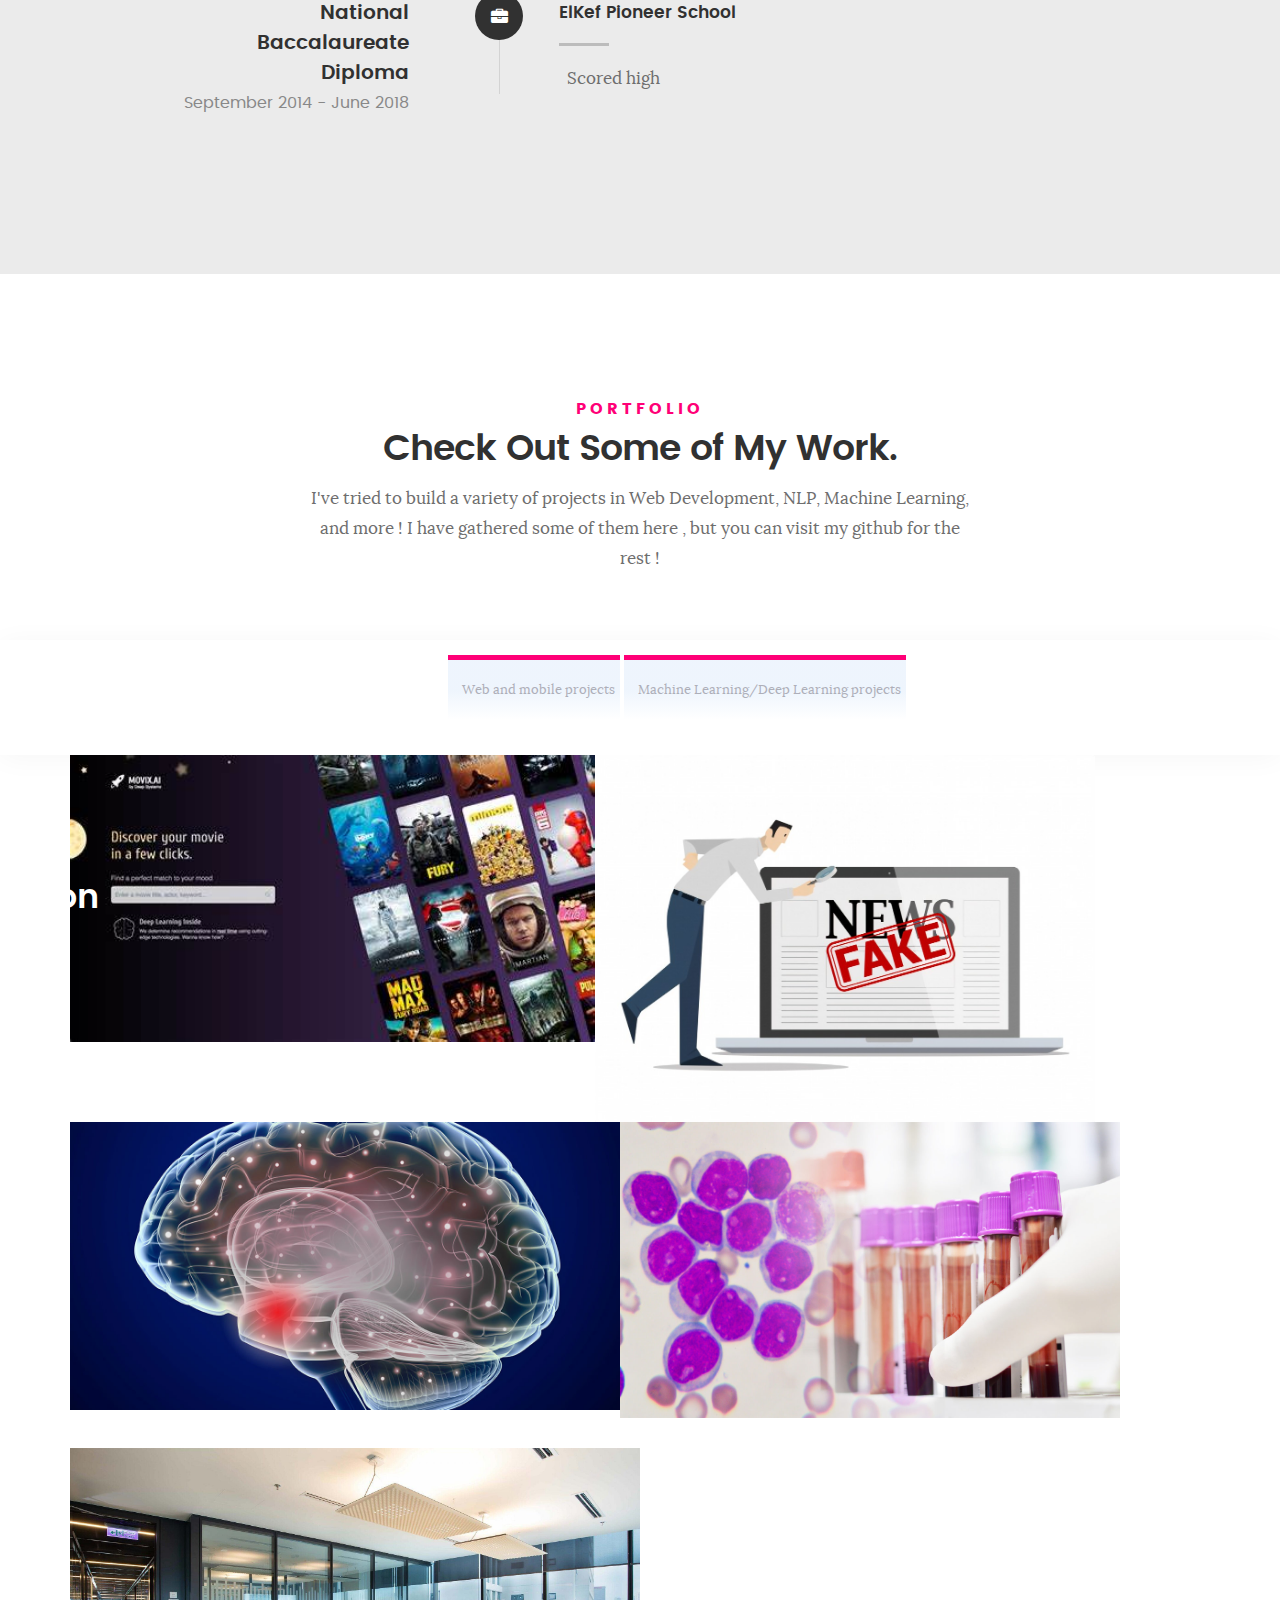
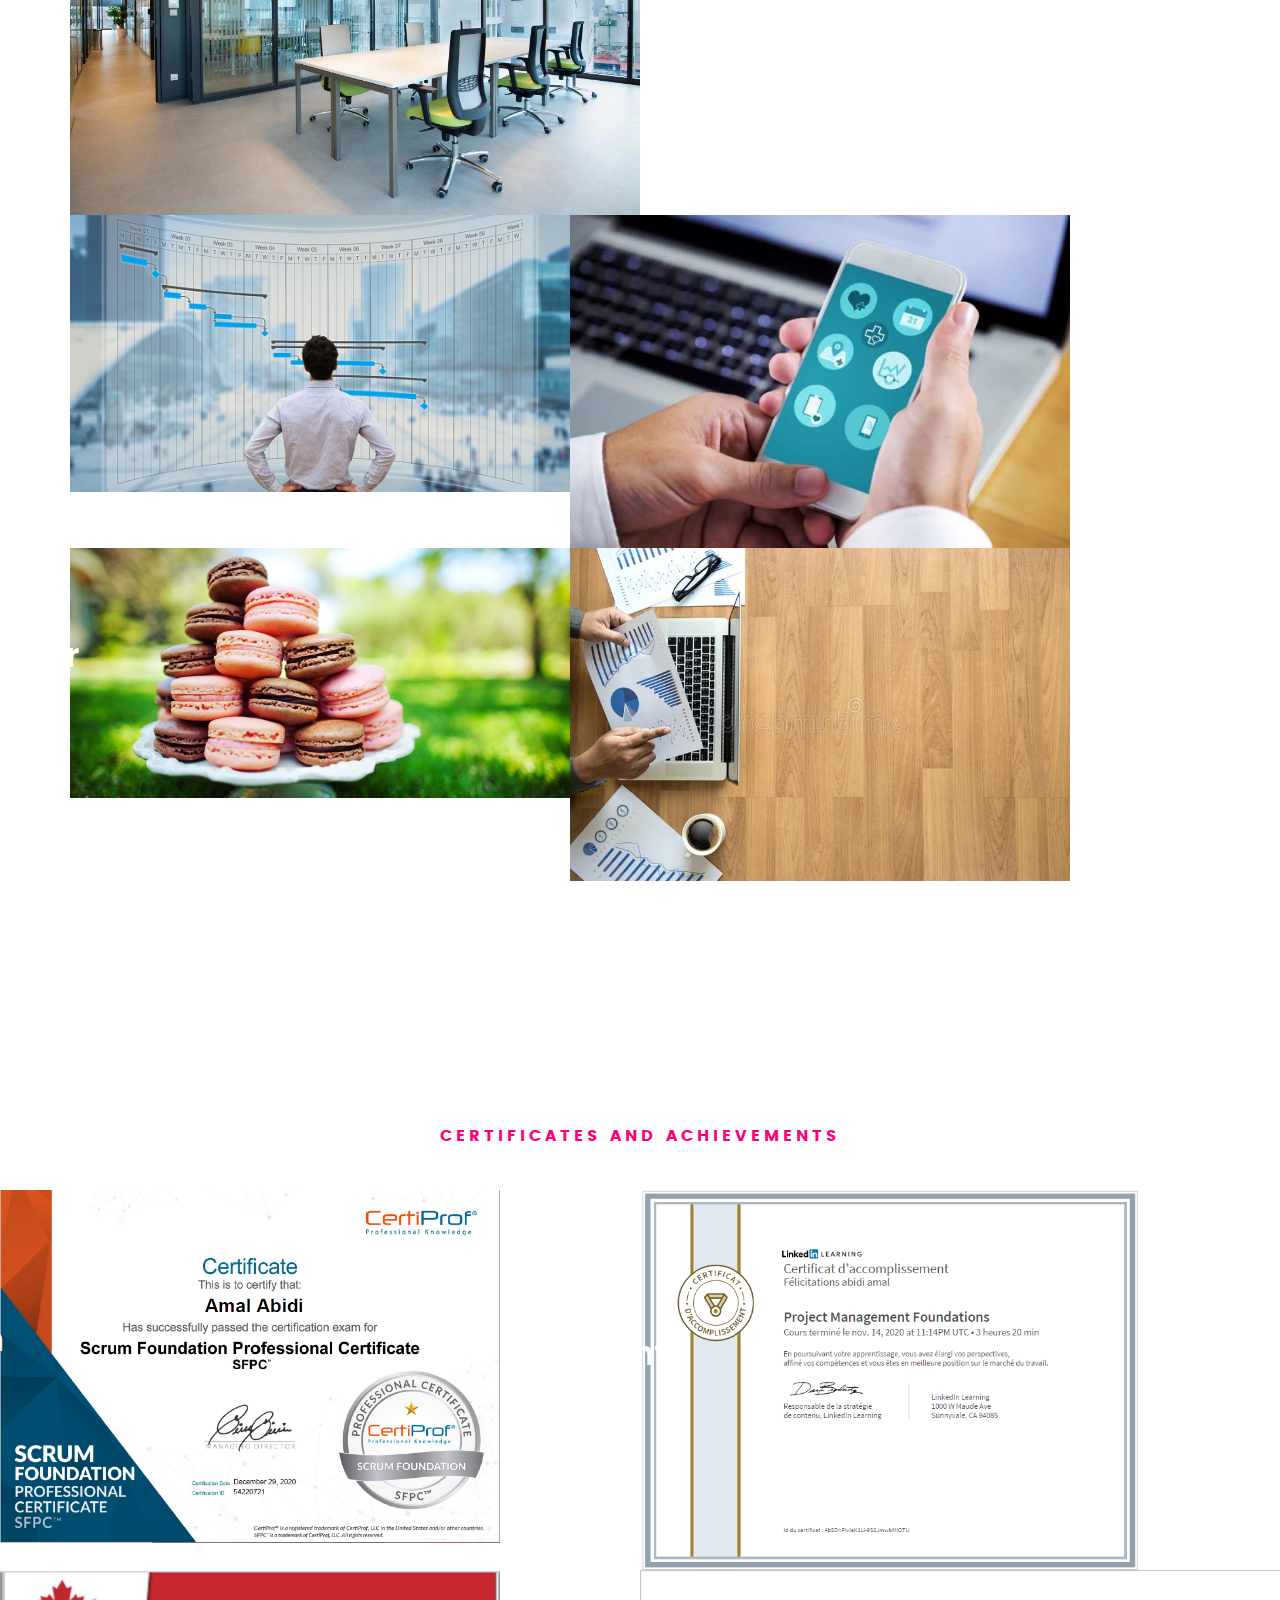
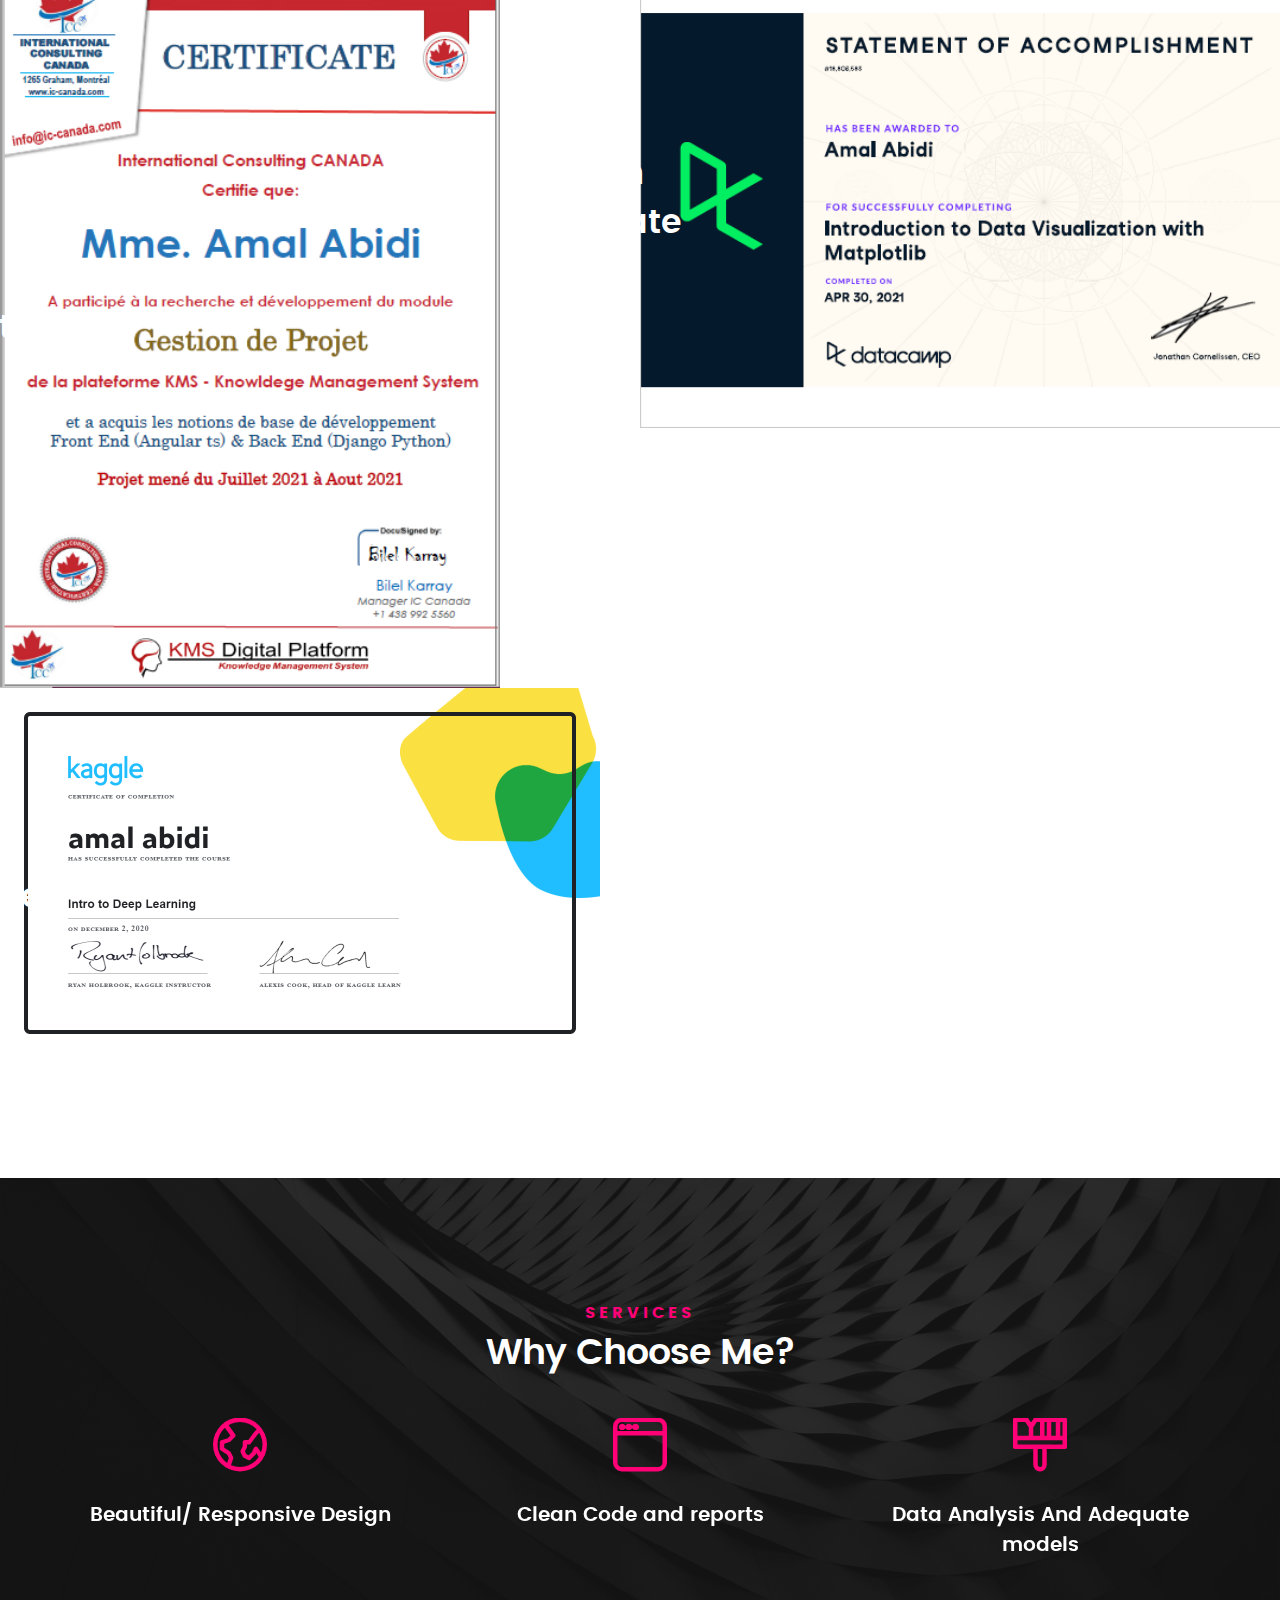
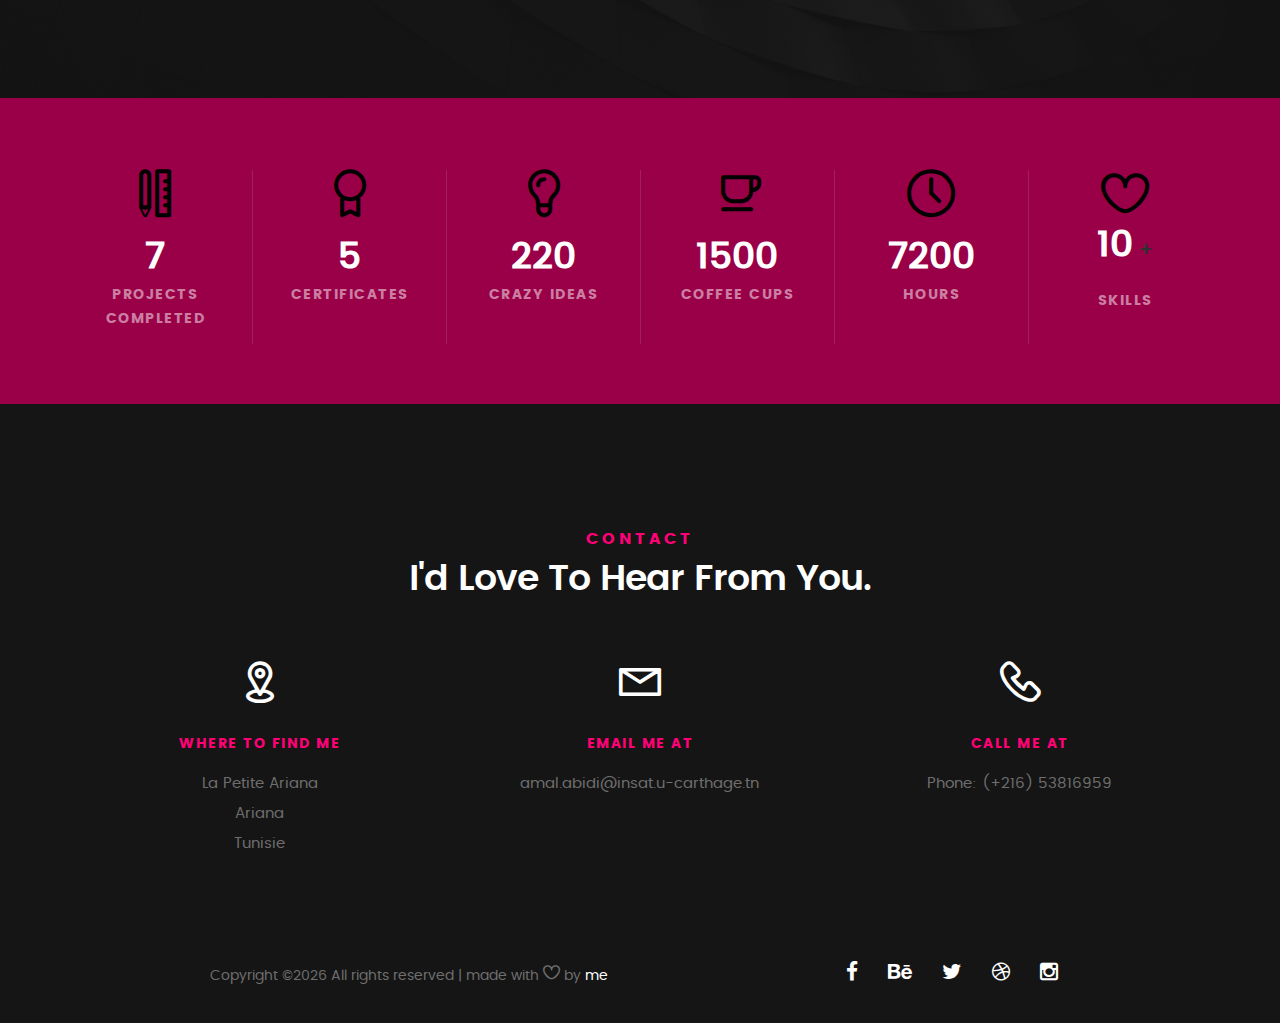
==== commit 82e12e37: "ok" ====
--- a/index.html
+++ b/index.html
@@ -1,1017 +1,1513 @@
 <!DOCTYPE html>
-<!--[if IE 8 ]><html class="no-js oldie ie8" lang="en"> <![endif]-->
-<!--[if IE 9 ]><html class="no-js oldie ie9" lang="en"> <![endif]-->
-<!--[if (gte IE 9)|!(IE)]><!--><html class="no-js" lang="en"> <!--<![endif]-->
+<!--[if IE 8 ]>
+<html class="no-js oldie ie8" lang="en"> <![endif]-->
+<!--[if IE 9 ]>
+<html class="no-js oldie ie9" lang="en"> <![endif]-->
+<!--[if (gte IE 9)|!(IE)]><!-->
+<html class="no-js" lang="en"> <!--<![endif]-->
 <head>
 
-   <!--- basic page needs
-   ================================================== -->
-   <meta charset="utf-8">
-
-	<title>Amal Abidi</title>
-	<meta name="description" content="">
-	<meta name="author" content="">
-
-   <!-- mobile specific metas
-   ================================================== -->
-	<meta name="viewport" content="width=device-width, initial-scale=1, maximum-scale=1">
-
- 	<!-- CSS
-   ================================================== -->
-   <link rel="stylesheet" href="css/base.css">  
-   <link rel="stylesheet" href="css/main.css">
-   <link rel="stylesheet" href="css/vendor.css">
-
-   <!-- script
-   ================================================== -->   
-	<script src="js/modernizr.js"></script>
-	<script src="js/pace.min.js"></script>
-
-   <!-- favicons
-	================================================== -->
-	<link rel="icon" type="image/png" href="images/Amal.jpg">
+    <!--- basic page needs
+    ================================================== -->
+    <meta charset="utf-8">
+
+    <title>Amal Abidi</title>
+    <meta name="description" content="">
+    <meta name="author" content="">
+
+    <!-- mobile specific metas
+    ================================================== -->
+    <meta name="viewport" content="width=device-width, initial-scale=1, maximum-scale=1">
+    <link
+    rel="stylesheet"
+    href="https://use.fontawesome.com/releases/v5.6.3/css/all.css"
+    integrity="sha384-UHRtZLI+pbxtHCWp1t77Bi1L4ZtiqrqD80Kn4Z8NTSRyMA2Fd33n5dQ8lWUE00s/"
+    crossorigin="anonymous"
+  />
+    <!-- CSS
+  ================================================== -->
+    <link rel="stylesheet" href="css/base.css">
+    <link
+    rel="stylesheet"
+    href="owl-carousel/assets/owl.carousel.min.css"
+    type="text/css"
+  />
+
+  <!-- Bootstrap CSS -->
+    <link rel="stylesheet" href="css/main.css">
+    <link rel="stylesheet" href="css/vendor.css">
+<style>/* Split the screen in half */
+.split {
+    height: 10%;
+    width: 10%;
+    position: fixed;
+    z-index: 1;
+    top: 100;
+    overflow-x: hidden;
+    padding-top: 30%;
+}
+
+/* Control the left side */
+.left {
+    left: 0;
+    background-color: #111;
+}
+
+/* Control the right side */
+.right {
+    right: 0;
+    background-color: red;
+}
+
+/* If you want the content centered horizontally and vertically */
+.centered {
+    position: absolute;
+    top: 50%;
+    left: 50%;
+    transform: translate(-50%, -50%);
+    text-align: center;
+}
+
+/* Style the image inside the centered container, if needed */
+.centered img {
+    width: 150px;
+    border-radius: 50%;
+}</style>
+    <!-- script
+    ================================================== -->
+    <script src="js/modernizr.js"></script>
+    <script src="js/pace.min.js"></script>
+    <script src="//ajax.googleapis.com/ajax/libs/jquery/1.11.1/jquery.min.js"></script>
+    <script type="text/javascript">
+        function showItScroll() {
+            document.getElementById("hid").style.display = "block";
+            jQuery(`html, body`).animate({
+                scrollTop: jQuery("#hidden-content-anchor").offset().top
+            }, 1000);
+        };
+    </script>
+
+    <!-- favicons
+     ================================================== -->
+    <link rel="icon" type="image/png" href="images/Amal.jpg">
 
 </head>
 
 <body id="top">
 
-	<!-- header 
-   ================================================== -->
-   <header>   	
-   	<div class="row">
-
-   		<div class="top-bar">
-   			<a class="menu-toggle" href="#"><span>loooooooooooool</span></a>
-
-	   		<div class="logo">
-		         <a href="index.html">mmmmmmmmmmmmmmmmmmmmmmmmmmmmmmmmmmmmmmmmmE</a>
-		      </div>		      
-
-		   	<nav id="main-nav-wrap">
-					<ul class="main-navigation">
-						<li class="current"><a class="smoothscroll"  href="#intro" title="">Home</a></li>
-						<li><a class="smoothscroll"  href="#about" title="">About</a></li>
-						<li><a class="smoothscroll"  href="#resume" title="">Resume</a></li>
-						<li><a class="smoothscroll"  href="#portfolio" title="">Portfolio</a></li>
-						<li><a class="smoothscroll"  href="#certificates" title="">Certificates</a></li>
-						<li><a class="smoothscroll"  href="#services" title="">Services</a></li>
-						<li><a class="smoothscroll"  href="#contact" title="">Contact</a></li>	
-
-					</ul>
-				</nav>    		
-   		</div> <!-- /top-bar --> 
-   		
-   	</div> <!-- /row --> 		
-   </header> <!-- /header -->
-
-	<!-- intro section
-   ================================================== -->
-   <section id="intro">   
-
-   	<div class="intro-overlay"></div>	
-
-   	<div class="intro-content">
-   		<div class="row">
-
-   			<div class="col-twelve">
-
-	   			<h5>Hello, World.</h5>
-	   			<h1>I'm Amal Abidi.</h1>
-
-	   			<p class="intro-position">
-					<span>Software Engineering Student</span>
-	   				<span>Full stack Developer</span>
-	   				<span>Data Science Enthusiast</span>
-	   			</p>
-
-
-	   			<a class="button stroke smoothscroll" href="#about" title="">More About Me</a>
-
-	   		</div>  
-   			
-   		</div>   		 		
-   	</div> <!-- /intro-content --> 
-
-   	<ul class="intro-social">        
-         <li><a href="#"><i class="fa fa-facebook"></i></a></li>
-         <li><a href="#"><i class="fa fa-behance"></i></a></li>
-         <li><a href="#"><i class="fa fa-twitter"></i></a></li>
-         <li><a href="#"><i class="fa fa-dribbble"></i></a></li>
-         <li><a href="#"><i class="fa fa-instagram"></i></a></li>
-      </ul> <!-- /intro-social -->      	
-
-   </section> <!-- /intro -->
-
-
-   <!-- about section
-   ================================================== -->
-   <section id="about">  
-
-   	<div class="row section-intro">
-   		<div class="col-twelve">
-
-   			<h5>About</h5>
-   			<h1>Let me introduce myself.</h1>
-
-			<a  href="https://github.com/DenverCoder1/readme-typing-svg">
-				<img src="https://readme-typing-svg.herokuapp.com?color=F7156B&size=25&center=true&vCenter=true&lines=Software+Engineering+Student;Full+Stack+Developer;Data+Science+Enthusiast"></a>
-
-			<div class="intro-info">
-
-   				<img src="images/Amal.jpg" alt="Profile Picture" height="1000" width="500">
-
-   				<p class="lead">
-					Ambitious and Dynamic IT student  with a strong work ethic,an analytical mind and an insightful vision.
-					 My training as an engineer allowed me
-					to improve in several areas, namely software and web development,
-					AI and machine learning.
-					I am talented, persevering, determined to learn and I BELIEVE that the sky is not the limit.</p>
-   			</div>   			
-
-   		</div>   		
-   	</div> <!-- /section-intro -->
-
-
-
-   	<div class="row about-content">
-		<h3 style="text-align: center;color:#FF0077">Skills</h3>
-   		<div class="col-six tab-full">
-
-
-			<ul class="skill-bars">
-				<li>
-					<div class="progress percent90"><span>80%</span></div>
-					<strong>NodeJs/ExpressJS</strong>
-				</li>
-
-				<li>
-
-					<div class="progress percent75"><span>80%</span></div>
-					<strong>MongoDB</strong>
-				</li>
-				<li>
-					<div class="progress percent85"><span>80%</span></div>
-					<strong>Angular</strong>
-				</li>
-				<li>
-					<div class="progress percent70"><span>70%</span></div>
-					<strong>Machine Learning/Deep Learning </strong>
-				</li>
-				<li>
-					<div class="progress percent95"><span>90%</span></div>
-					<strong>Git/Github</strong>
-				</li>
-				<li>
-
-					<div class="progress percent75"><span>60%</span></div>
-					<strong>Flutter</strong>
-				</li>
-
-
-
-			</ul>
-			<!-- /info-list -->
-
-   		</div>
-
-   		<div class="col-six tab-full">
-
-
-
-				<ul class="skill-bars">
-					<li>
-
-						<div class="progress percent75"><span>80%</span></div>
-						<strong>Python</strong>
-					</li>
-				   <li>
-				   	<div class="progress percent90"><span>70%</span></div>
-				   	<strong>NestJS</strong>
-				   </li>
-				   <li>
-				   	<div class="progress percent85"><span>70%</span></div>
-				   	<strong>pandas/NumPy</strong>
-				   </li>
-				   <li>
-				   	<div class="progress percent70"><span>80%</span></div>
-				   	<strong>UML</strong>
-				   </li>
-				   <li>
-				   	<div class="progress percent95"><span>80%</span></div>
-				   	<strong>Agile Methodologies</strong>
-				   </li>
-
+<!-- header
+================================================== -->
+<header>
+    <div class="row">
+
+        <div class="top-bar">
+            <a class="menu-toggle" href="#"><span></span></a>
+
+            <div class="logo">
+                <a href="index.html"></a>
+            </div>
+
+            <nav id="main-nav-wrap">
+                <ul class="main-navigation">
+                    <li class="current"><a class="smoothscroll" href="#intro" title="">Home</a></li>
+                    <li><a class="smoothscroll" href="#about" title="">About</a></li>
+                    <li><a class="smoothscroll" href="#resume" title="">Resume</a></li>
+                    <li><a class="smoothscroll" href="#portfolio" title="">Portfolio</a></li>
+                    <li><a class="smoothscroll" href="#certificates" title="">Certificates</a></li>
+                    <li><a class="smoothscroll" href="#services" title="">Services</a></li>
+                    <li><a class="smoothscroll" href="#contact" title="">Contact</a></li>
+
+                </ul>
+            </nav>
+        </div> <!-- /top-bar -->
+
+    </div> <!-- /row -->
+</header> <!-- /header -->
+
+<!-- intro section
+================================================== -->
+<section id="intro">
+
+    <div class="intro-overlay"></div>
+
+    <div class="intro-content">
+        <div class="row">
+
+            <div class="col-twelve">
+
+                <h5>Hello, World.</h5>
+                <h1>I'm Amal Abidi.</h1>
+
+                <p class="intro-position">
+                    <span>Software Engineering Student</span>
+                    <span>Full stack Developer</span>
+                    <span>Data Science Enthusiast</span>
+                </p>
+
+
+                <a class="button stroke smoothscroll" href="#about" title="">More About Me</a>
+
+            </div>
+
+        </div>
+    </div> <!-- /intro-content -->
+
+    <ul class="intro-social">
+        <li><a href="#"><i class="fa fa-facebook"></i></a></li>
+        <li><a href="#"><i class="fa fa-behance"></i></a></li>
+        <li><a href="#"><i class="fa fa-twitter"></i></a></li>
+        <li><a href="#"><i class="fa fa-dribbble"></i></a></li>
+        <li><a href="#"><i class="fa fa-instagram"></i></a></li>
+    </ul> <!-- /intro-social -->
+
+</section> <!-- /intro -->
+
+
+<!-- about section
+================================================== -->
+<section id="about">
+
+    <div class="row section-intro">
+        <div class="col-twelve">
+
+            <h5>About</h5>
+            <h1>Let me introduce myself.</h1>
+
+            <a href="https://github.com/DenverCoder1/readme-typing-svg">
+                <img src="https://readme-typing-svg.herokuapp.com?color=F7156B&size=25&center=true&vCenter=true&lines=Software+Engineering+Student;Full+Stack+Developer;Data+Science+Enthusiast"></a>
+
+            <div class="intro-info">
+
+                <img src="images/Amal.jpg" alt="Profile Picture" height="1000" width="500">
+
+                <p class="lead">
+                    Ambitious and Dynamic IT student with a strong work ethic,an analytical mind and an insightful
+                    vision.
+                    My training as an engineer allowed me
+                    to improve in several areas, namely software and web development,
+                    AI and machine learning.
+                    I am talented, persevering, determined to learn and I BELIEVE that the sky is not the limit.</p>
+            </div>
+            <div class="container">
+                <h3 style="text-align: center;color:#FF0077">SKILLS</h3>
+           
+         
+          
+
+        </div>
+    </div> <!-- /section-intro -->
+
+
+    <div class="row about-content">
+        
+        <div class="col-six tab-full">
+
+
+            <ul class="skill-bars">
+                <li>
+                    <div class="progress percent90"><span>80%</span></div>
+                    <strong>ML/DL</strong>
+                </li>
+
+                <li>
+
+                    <div class="progress percent75"><span>80%</span></div>
+                    <strong>Tensorflow</strong>
+                </li>
+                <li>
+
+                    <div class="progress percent75"><span>80%</span></div>
+                    <strong>MongoDB</strong>
+                </li>
+                <li>
+                    <div class="progress percent85"><span>80%</span></div>
+                    <strong>Computer Vision/NLP</strong>
+                </li>
+                <li>
+                    <div class="progress percent70"><span>70%</span></div>
+                    <strong> Matplotlib</strong>
+                </li>
+               
+                
+                <li>
+                    <div class="progress percent95"><span>90%</span></div>
+                    <strong>Git/Github</strong>
+                </li>
+                
+
+
+            </ul>
+            <!-- /info-list -->
+
+        </div>
+
+        <div class="col-six tab-full">
+
+
+            <ul class="skill-bars">
+                <li>
+
+                    <div class="progress percent75"><span>80%</span></div>
+                    <strong>Python</strong>
+                </li>
+                <li>
+                    <div class="progress percent90"><span>70%</span></div>
+                    <strong>Docker</strong>
+                </li>
+                <li>
+                    <div class="progress percent90"><span>70%</span></div>
+                    <strong>Angular</strong>
+                </li>
+                <li>
+                    <div class="progress percent85"><span>70%</span></div>
+                    <strong>pandas/NumPy</strong>
+                </li>
+                <li>
+                    <div class="progress percent70"><span>80%</span></div>
+                    <strong>UML</strong>
+                </li>
+                <li>
+                    <div class="progress percent95"><span>80%</span></div>
+                    <strong>Agile Methodologies</strong>
+                </li>
+
+
+            </ul> <!-- /skill-bars -->
+
+        </div>
+        
+    </div>
+
+    <div class="row button-section">
+        <div class="col-twelve">
+            <a href="#contact" title="Hire Me" class="button stroke smoothscroll">Hire Me</a>
+            <a href="images/AbidiAmal-CV.pdf" title="Download CV" target="_blank" class="button button-primary">Download
+                CV</a>
+        </div>
+    </div>
+
+</section> <!-- /process-->
+
+
+<!-- resume Section
+================================================== -->
+<section id="resume" class="grey-section">
+
+    <div class="row section-intro">
+        <div class="col-twelve">
+
+            <h5>Resume</h5>
+            <h1>More of my credentials.</h1>
+
+
+        </div>
+    </div> <!-- /section-intro-->
+
+    <div class="row resume-timeline">
+
+        <div class="col-twelve resume-header">
+
+            <h2>Professional Experience</h2>
+
+        </div> <!-- /resume-header -->
+
+        <div class="col-twelve">
+
+            <div class="timeline-wrap">
+
+                <div class="timeline-block">
+
+                    <div class="timeline-ico">
+                        <i class="fa fa-graduation-cap"></i>
+                    </div>
+
+                    <div class="timeline-header">
+                        <h3>Web Development Intern </h3>
+                        <p>July 2021 - September 2021</p>
+                    </div>
+
+                    <div class="timeline-content">
+                        <h4>International Consulting Canada </h4>
+                        <p>Developing a Monitoring Web Application</p>
+                    </div>
+
+                </div> <!-- /timeline-block -->
+
+                <div class="timeline-block">
+
+                    <div class="timeline-ico">
+                        <i class="fa fa-graduation-cap"></i>
+                    </div>
+
+                    <div class="timeline-header">
+                        <h3>Web Developer</h3>
+                        <p>Mars 2021 - June 2021</p>
+                    </div>
+
+                    <div class="timeline-content">
+                        <h4>Freelance</h4>
+                        <p>Developing websites for clients</p>
+                    </div>
+
+                </div> <!-- /timeline-block -->
+
+
+            </div> <!-- /timeline-wrap -->
+
+        </div> <!-- /col-twelve -->
+
+    </div> <!-- /resume-timeline -->
+
+    <div class="row resume-timeline">
+
+        <div class="col-twelve resume-header">
+
+            <h2>Education</h2>
+
+        </div> <!-- /resume-header -->
+
+        <div class="col-twelve">
+
+            <div class="timeline-wrap">
+
+                <div class="timeline-block">
+
+                    <div class="timeline-ico">
+                        <i class="fa fa-briefcase"></i>
+                    </div>
+
+                    <div class="timeline-header">
+                        <h3>National Software Engineering Diploma</h3>
+                        <p>September 2018 - June 2023</p>
+                    </div>
+
+                    <div class="timeline-content">
+                        <h4>National Institute Of Applied Science And Technology ,Tunis (INSAT)</h4>
+                        <p>&nbsp;&nbsp;&nbsp;&nbsp;&nbsp;&nbsp;&nbsp;&nbsp;&nbsp;&nbsp;&nbsp;&nbsp;&nbsp;&nbsp;&nbsp;&nbsp;&nbsp;&nbsp;&nbsp;&nbsp;&nbsp;&nbsp;&nbsp;&nbsp;&nbsp;&nbsp;&nbsp;&nbsp;&nbsp;&nbsp;&nbsp;&nbsp;&nbsp;</p>
+                    </div>
+
+                </div> <!-- /timeline-block -->
+
+                <div class="timeline-block">
+
+                    <div class="timeline-ico">
+                        <i class="fa fa-briefcase"></i>
+                    </div>
+
+                    <div class="timeline-header">
+                        <h3>National Baccalaureate Diploma</h3>
+                        <p>September 2014 - June 2018</p>
+                    </div>
+
+                    <div class="timeline-content">
+                        <h4>ElKef Pioneer School</h4>
+                        <p>&nbsp;&nbsp;Scored high &nbsp;&nbsp;&nbsp;&nbsp;&nbsp;&nbsp;&nbsp;&nbsp;&nbsp;&nbsp;&nbsp;&nbsp;&nbsp;&nbsp;&nbsp;&nbsp;&nbsp;&nbsp;&nbsp;&nbsp;&nbsp;&nbsp;&nbsp;&nbsp;&nbsp;&nbsp;&nbsp;&nbsp;&nbsp;&nbsp;&nbsp;</p>
+
+                    </div>
+
+                </div> <!-- /timeline-block -->
+
+                <!-- /timeline-block -->
+
+            </div> <!-- /timeline-wrap -->
+
+        </div> <!-- /col-twelve -->
+
+    </div> <!-- /resume-timeline -->
+
+</section> <!-- /features -->
+
+
+<!-- Portfolio Section
+================================================== -->
+<section id="portfolio">
+
+    <div class="row section-intro">
+        <div class="col-twelve">
+
+            <h5>Portfolio</h5>
+            <h1>Check Out Some of My Work.</h1>
+<p>I've tried to build a variety of projects in Web Development, NLP, Machine Learning, and more !
+    I have gathered some of them here , but you can visit my github for the rest !</p>
+
+        </div>
+    </div> <!-- /section-intro-->
+
+  <div class="portfolio-tab portfolioFilter">
+      <ul>
+        <li>
+          <a href="#" data-filter=".landscape" class="active"
+            >Web and mobile projects</a
+          >
+        </li>
+        <li><a href="#" data-filter=".wedding">Machine Learning/Deep Learning projects</a></li>
+      </ul>
+    </div>
+
+    <div class="row">
+      <div class="portfolioContainer">
       
-				</ul> <!-- /skill-bars -->		
-
-   		</div>
-
-   	</div>
-
-   	<div class="row button-section">
-   		<div class="col-twelve">
-   			<a href="#contact" title="Hire Me" class="button stroke smoothscroll">Hire Me</a>
-   			<a href="images/AbidiAmal-CV.pdf" title="Download CV" target="_blank" class="button button-primary">Download CV</a>
-   		</div>   		
-   	</div>
-
-   </section> <!-- /process-->    
-
-
-   <!-- resume Section
-   ================================================== -->
-	<section id="resume" class="grey-section">
-
-		<div class="row section-intro">
-   		<div class="col-twelve">
-
-   			<h5>Resume</h5>
-   			<h1>More of my credentials.</h1>
-
-
-
-   		</div>   		
-   	</div> <!-- /section-intro--> 
-
-   	<div class="row resume-timeline">
-
-   		<div class="col-twelve resume-header">
-
-   			<h2>Professional Experience</h2>
-
-   		</div> <!-- /resume-header -->
-
-   		<div class="col-twelve">
-
-   			<div class="timeline-wrap">
-
-   				<div class="timeline-block">
-
-	   				<div class="timeline-ico">
-	   					<i class="fa fa-graduation-cap"></i>
-	   				</div>
-
-	   				<div class="timeline-header">
-	   					<h3>Web Development Intern </h3>
-	   					<p>July 2021 - September 2021</p>
-	   				</div>
-
-	   				<div class="timeline-content">
-	   					<h4>International Consulting Canada </h4>
-	   					<p>Developing a Monitoring Web Application</p>
-	   				</div>
-
-	   			</div> <!-- /timeline-block -->
-
-	   			<div class="timeline-block">
-
-	   				<div class="timeline-ico">
-	   					<i class="fa fa-graduation-cap"></i>
-	   				</div>
-
-	   				<div class="timeline-header">
-	   					<h3>Web Developer</h3>
-	   					<p>Mars 2021 - June 2021</p>
-	   				</div>
-
-	   				<div class="timeline-content">
-	   					<h4>Freelance</h4>
-						<p>Developing websites for clients</p>
-	   				</div>
-
-	   			</div> <!-- /timeline-block -->
-
-
-
-   			</div> <!-- /timeline-wrap -->   			
-
-   		</div> <!-- /col-twelve -->
-   		
-   	</div> <!-- /resume-timeline -->
-   	
-   	<div class="row resume-timeline">
-
-   		<div class="col-twelve resume-header">
-
-   			<h2>Education</h2>
-
-   		</div> <!-- /resume-header -->
-
-   		<div class="col-twelve">
-
-   			<div class="timeline-wrap">
-
-   				<div class="timeline-block">
-
-	   				<div class="timeline-ico">
-	   					<i class="fa fa-briefcase"></i>
-	   				</div>
-
-	   				<div class="timeline-header">
-							<h3>National Software Engineering Diploma</h3>
-	   					<p>September 2018 - June 2023</p>
-	   				</div>
-
-	   				<div class="timeline-content">
-	   					<h4>National Institute Of Applied Science And Technology ,Tunis (INSAT)</h4>
-	   					<p>&nbsp;&nbsp;&nbsp;&nbsp;&nbsp;&nbsp;&nbsp;&nbsp;&nbsp;&nbsp;&nbsp;&nbsp;&nbsp;&nbsp;&nbsp;&nbsp;&nbsp;&nbsp;&nbsp;&nbsp;&nbsp;&nbsp;&nbsp;&nbsp;&nbsp;&nbsp;&nbsp;&nbsp;&nbsp;&nbsp;&nbsp;&nbsp;&nbsp;</p>
-	   				</div>
-
-	   			</div> <!-- /timeline-block -->
-
-	   			<div class="timeline-block">
-
-	   				<div class="timeline-ico">
-	   					<i class="fa fa-briefcase"></i>
-	   				</div>
-
-	   				<div class="timeline-header">
-	   					<h3>National Baccalaureate Diploma</h3>
-	   					<p>September 2014 - June 2018</p>
-	   				</div>
-
-	   				<div class="timeline-content">
-	   					<h4>ElKef Pioneer School</h4>
-	   					<p>&nbsp;&nbsp;Scored high &nbsp;&nbsp;&nbsp;&nbsp;&nbsp;&nbsp;&nbsp;&nbsp;&nbsp;&nbsp;&nbsp;&nbsp;&nbsp;&nbsp;&nbsp;&nbsp;&nbsp;&nbsp;&nbsp;&nbsp;&nbsp;&nbsp;&nbsp;&nbsp;&nbsp;&nbsp;&nbsp;&nbsp;&nbsp;&nbsp;&nbsp;</p>
-
-	   				</div>
-
-	   			</div> <!-- /timeline-block -->
-
-	   			<!-- /timeline-block -->
-
-   			</div> <!-- /timeline-wrap -->
-
-   		</div> <!-- /col-twelve -->
-   		
-   	</div> <!-- /resume-timeline -->
-		
-	</section> <!-- /features -->
-
-
-	<!-- Portfolio Section
-   ================================================== -->
-	<section id="portfolio">
-
-		<div class="row section-intro">
-   		<div class="col-twelve">
-
-   			<h5>Portfolio</h5>
-   			<h1>Check Out Some of My Works.</h1>
-
-
-   		</div>   		
-   	</div> <!-- /section-intro--> 
-
-   	<div class="row portfolio-content">
-
-   		<div class="col-twelve">
-
-   			<!-- portfolio-wrapper -->
-	         <div id="folio-wrapper" class="block-1-2 block-mob-full stack">
-
-	         	<div class="bgrid folio-item">
-	               <div class="item-wrap">
-	               	<img src="images/co.jpg" width="500" alt="Liberty">
-	                  <a href="#modal-01" class="overlay">	                  	           
-	                     <div class="folio-item-table">
-	                     	<div class="folio-item-cell">
-		     					       <h3 class="folio-title">WeConnect</h3>
-		     					    	 <span class="folio-types">
+        <div class="gallary center-img wedding">
+            
+               
+                <div class="row portfolio-content">
+                  <div class="col-twelve">
+    
+              
+                    <div id="hid" >
+                        <a id="hidden-content-anchor"></a>
+                        <div id="folio-wrapper" class="block-1-2 block-mob-full stack" style="display:block;">
+                             <ul><li>
+                            <div class="bgrid folio-item">
+                                <div class="item-wrap">
+                                    <img src="images/movie recommandation system.jpg" width=600  alt="">
+                                    <a href="#modal-01" class="overlay">
+                                        <div class="folio-item-table">
+                                            <div class="folio-item-cell">
+                                                <h3 class="folio-title">Movie Recommandation System</h3>
+                                                <span class="folio-types">
+                                                    
+                                                </span>
+                                            </div>
+                                        </div>
+                                    </a>
+                                </div>
+                            </div> 
+                        </li><li>
+                            <div class="bgrid folio-item">
+                                <div class="item-wrap">
+                                    <img src="images/fake news.jpg" width=500 height=10 alt="">
+                                    <a href="#modal-04" class="overlay">
+                                        <div class="folio-item-table">
+                                            <div class="folio-item-cell">
+                                                <h3 class="folio-title">Fake news Detection </h3>
+                                                <span class="folio-types">
+                                                     
+                                               </span>
+                                            </div>
+                                        </div>
+                                    </a>
+                                </div>
+                            </div></li></ul> 
+                                     
+                        </div>
+                        <div class="bgrid folio-item">
+                            <div class="item-wrap">
+                                <img src="images/brain tumor.jpg" height=250 width=550 alt="">
+                                <a href="#modal-02" class="overlay">
+                                    <div class="folio-item-table">
+                                        <div class="folio-item-cell">
+                                            <h3 class="folio-title">Brain Tumor Detection</h3>
+                                            <span class="folio-types">
+                                                 
+                                           </span>
+                                        </div>
+                                    </div>
+                                </a>
+                            </div>
+                        </div> 
+    
+                        <div class="bgrid folio-item">
+                            <div class="item-wrap">
+                                <img src="images/leukemiaa.jpg" width=500 height=15 alt="">
+                                <a href="#modal-03" class="overlay">
+                                    <div class="folio-item-table">
+                                        <div class="folio-item-cell">
+                                            <h3 class="folio-title">Blood Cancer Detection</h3>
+                                            <span class="folio-types">
+                                                 
+                                           </span>
+                                        </div>
+                                    </div>
+                                </a>
+                            </div>
+                        </div> 
+                       
+    
+                        <div id="modal-01" class="popup-modal slider mfp-hide">
+
+                            <div class="media">
+                                <img src="images/movie.jpg" width=600 alt=""/>
+                            </div>
+        
+                            <div class="description-box">
+                                <h4>Movie Recommandation System</h4>
+                                <p>An nlp model that recommands movies based on a search item </p>
+        
+                               
+                            </div>
+        
+                            <div class="link-box">
+                                <a href="https://github.com/amalabidi/Movie-Recommandation-System">Details</a>
+                                <a href="#" class="popup-modal-dismiss">Close</a>
+                            </div>
+        
+                        </div> 
+                        <div id="modal-02" class="popup-modal slider mfp-hide">
+        
+                            <div class="media">
+                                <img src="images/brain3.png"  alt=""/>
+                            </div>
+        
+                            <div class="description-box">
+                                <h4>Brain Tumor Detection</h4>
+                                <p>A computer vision project to predict whether it is brain tumor based on images </p>
+        
+                                
+                            </div>
+        
+                            <div class="link-box">
+                                <a href="https://github.com/amalabidi/Health-Projects">Details</a>
+                                <a href="#" class="popup-modal-dismiss">Close</a>
+                            </div>
+        
+                        </div> 
+        
+                        <div id="modal-03" class="popup-modal slider mfp-hide">
+        
+                            <div class="media">
+                                <img src="images/leukemia.jpg" alt=""/>
+                            </div>
+        
+                            <div class="description-box">
+                                <h4>Leukemia Detection</h4>
+                                <p>a Computer Vision project to detect Leukemia </p>
+        
+                                
+                            </div>
+        
+                            <div class="link-box">
+                                <a href="https://github.com/amalabidi/Health-Projects">Details</a>
+                                <a href="#" class="popup-modal-dismiss">Close</a>
+                            </div>
+        
+                        </div> 
+        
+                        <div id="modal-04" class="popup-modal slider mfp-hide">
+        
+                            <div class="media">
+                                <img src="images/fake.jpg" alt=""/>
+                            </div>
+        
+                            <div class="description-box">
+                                <h4>Fake news Detection </h4>
+                                <p>an NLP project to differentiate between fake news and real news</p>
+        
+                                
+                            </div>
+        
+                            <div class="link-box">
+                                <a href="https://github.com/amalabidi/MobileProject_front">Details</a>
+                                <a href="#" class="popup-modal-dismiss">Close</a>
+                            </div>
+        
+                        </div> 
+                        
+                       
+                       
+    
+                    </div>
+                </div>
+                    </div> 
+    
+                </div>
+            
+      
+        <div class="gallary center-img landscape">
+            <img src="images1/img.png" width=5 height=5 alt="" />
+            <div class="row portfolio-content">
+              <div class="col-twelve">
+
+          
+                <div id="hid" >
+                    <a id="hidden-content-anchor"></a>
+                    <div id="folio-wrapper" class="block-1-2 block-mob-full stack" style="display:block;">
+    
+                        <div class="bgrid folio-item">
+                            <div class="item-wrap">
+                                <img src="images/co.jpg" width=600 alt="Liberty">
+                                <a href="#modal-01" class="overlay">
+                                    <div class="folio-item-table">
+                                        <div class="folio-item-cell">
+                                            <h3 class="folio-title">WeConnect</h3>
+                                            <span class="folio-types">
+                                                 WebSite
+                                            </span>
+                                        </div>
+                                    </div>
+                                </a>
+                            </div>
+                        </div> 
+    
+                                 
+                    </div>
+                    <div class="bgrid folio-item">
+                        <div class="item-wrap">
+                            <img src="images/gest.jpg" height=250 width=500 alt="Clouds">
+                            <a href="#modal-03" class="overlay">
+                                <div class="folio-item-table">
+                                    <div class="folio-item-cell">
+                                        <h3 class="folio-title">Clazana</h3>
+                                        <span class="folio-types">
+		     					       	  Web Application
+		     					      </span>
+                                    </div>
+                                </div>
+                            </a>
+                        </div>
+                    </div> 
+
+                    <div class="bgrid folio-item">
+                        <div class="item-wrap">
+                            <img src="images/11.jpg" width=500 height=50 alt="Beetle">
+                            <a href="#modal-04" class="overlay">
+                                <div class="folio-item-table">
+                                    <div class="folio-item-cell">
+                                        <h3 class="folio-title">Home Decor</h3>
+                                        <span class="folio-types">
+		     					       	  Mobile Application
+		     					      </span>
+                                    </div>
+                                </div>
+                            </a>
+                        </div>
+                    </div> 
+
+
+                    
+                    <div class="bgrid folio-item">
+                        <div class="item-wrap">
+                            <img src="images/pat.jpg" width=500 alt="Salad">
+                            <a href="#modal-06" class="overlay">
+                                <div class="folio-item-table">
+                                    <div class="folio-item-cell">
+                                        <h3 class="folio-title">Pause Douceur</h3>
+                                        <span class="folio-types">
+		     					       	 Web Application
+		     					      </span>
+                                    </div>
+                                </div>
+                            </a>
+                        </div>
+                    </div>
+                    <div class="bgrid folio-item">
+                        <div class="item-wrap">
+                            <img src="images/ela.png" width=500 height=50 alt="Shutterbug">
+                            <a href="#modal-02" class="overlay">
+                                <div class="folio-item-table">
+                                    <div class="folio-item-cell">
+                                        <h3 class="folio-title">FacAcademy</h3>
+                                        <span class="folio-types">
+		     					       	  Web Application
+		     					      </span>
+                                    </div>
+                                </div>
+                            </a>
+                        </div>
+                    </div> 
+
+                </div>
+                <div id="modal-01" class="popup-modal slider mfp-hide">
+
+                    <div class="media">
+                        <img src="images/weconnect.jpg" alt=""/>
+                    </div>
+
+                    <div class="description-box">
+                        <h4>WeConnect</h4>
+                        <p>An application that regroups all the coworking spaces in Tunisia built with MEAN stack
+                            .</p>
+
+                        <div class="categories">Web Application</div>
+                    </div>
+
+                    <div class="link-box">
+                        <a href="https://github.com/amalabidi/WeConnect">Details</a>
+                        <a href="#" class="popup-modal-dismiss">Close</a>
+                    </div>
+
+                </div> 
+                <div id="modal-02" class="popup-modal slider mfp-hide">
+
+                    <div class="media">
+                        <img src="images/el.png" alt=""/>
+                    </div>
+
+                    <div class="description-box">
+                        <h4>FacAcademy</h4>
+                        <p>An E-learning application built for a client with MEAN stack .</p>
+
+                        <div class="categories">Web Application</div>
+                    </div>
+
+                    <div class="link-box">
+                        <a href="https://fac-academy.ureachus.com">Details</a>
+                        <a href="#" class="popup-modal-dismiss">Close</a>
+                    </div>
+
+                </div> 
+
+                <div id="modal-03" class="popup-modal slider mfp-hide">
+
+                    <div class="media">
+                        <img src="images/img3.jpg" alt=""/>
+                    </div>
+
+                    <div class="description-box">
+                        <h4>Clazana</h4>
+                        <p>a monitoring web application developed with reactJS , nodeJS , MongoDB and ExpressJS</p>
+
+                        <div class="categories">Web Application</div>
+                    </div>
+
+                    <div class="link-box">
+                        <a href="https://github.com/amalabidi/GestionnaireProjet-React">Details</a>
+                        <a href="#" class="popup-modal-dismiss">Close</a>
+                    </div>
+
+                </div> 
+
+                <div id="modal-04" class="popup-modal slider mfp-hide">
+
+                    <div class="media">
+                        <img src="images/R.png" alt=""/>
+                    </div>
+
+                    <div class="description-box">
+                        <h4>Home Decor</h4>
+                        <p>a mobile application for an online store for selling furniture developed with flutter
+                            ,MongoDB,NodeJS and ExpressJS .</p>
+
+                        <div class="categories">Mobile Application</div>
+                    </div>
+
+                    <div class="link-box">
+                        <a href="https://github.com/amalabidi/MobileProject_front">Details</a>
+                        <a href="#" class="popup-modal-dismiss">Close</a>
+                    </div>
+
+                </div> 
+
+                <div id="modal-05" class="popup-modal slider mfp-hide">
+
+                    <div class="media">
+                        <img src="images/IA.jpg" alt=""/>
+                    </div>
+                    <div class="description-box">
+
+                        <p>Deep Learning /Machine Learning Projects</p>
+
+                    </div>
+
+
+                    <div class="link-box">
+                        <a href="https://github.com/amalabidi/Examples">Details</a>
+                        <a href="#" class="popup-modal-dismiss">Close</a>
+                    </div>
+
+                </div> 
+
+                <div id="modal-06" class="popup-modal slider mfp-hide">
+
+                    <div class="media">
+                        <img src="images/pause.jpg" alt=""/>
+                    </div>
+
+                    <div class="description-box">
+                        <h4>Pause Douceur</h4>
+                        <p>an online pastry developed with Symfony 4.</p>
+
+                        <div class="categories">WebSite</div>
+                    </div>
+
+                    <div class="link-box">
+                        <a href="https://github.com/amalabidi/ProjetWeb">Details</a>
+                        <a href="#" class="popup-modal-dismiss">Close</a>
+                    </div>
+
+                </div> 
+
+            </div>
+        </div>
+            
+       
+        
+
+        <div class="gallary center-img landscape">
+          
+          <div class="card-img-overlay"></div>
+        </div>
+      </div>
+    </div>
+<!--
+    <div class="row portfolio-content">
+       
+
+        <div class="col-twelve">
+
+          
+            <div id="hid" >
+                <a id="hidden-content-anchor"></a>
+                <div id="folio-wrapper" class="block-1-2 block-mob-full stack" style="display:block;">
+
+                    <div class="bgrid folio-item">
+                        <div class="item-wrap">
+                            <img src="images/co.jpg" width="500" alt="Liberty">
+                            <a href="#modal-01" class="overlay">
+                                <div class="folio-item-table">
+                                    <div class="folio-item-cell">
+                                        <h3 class="folio-title">WeConnect</h3>
+                                        <span class="folio-types">
 		     					       	 WebSite
 		     					       </span>
-		     					   </div>	                      	
-	                     </div>                    
-	                  </a>
-	               </div>	               
-	        		</div> <!-- /folio-item -->
-
-	        		<div class="bgrid folio-item">
-	               <div class="item-wrap">
-	               	<img src="images/ela.png" width="500"  alt="Shutterbug">
-	               	<a href="#modal-02" class="overlay">              		                  
-	                     <div class="folio-item-table">
-	                     	<div class="folio-item-cell">
-	                     		<h3 class="folio-title">FacAcademy</h3>
-		     					    	<span class="folio-types">
+                                    </div>
+                                </div>
+                            </a>
+                        </div>
+                    </div> 
+
+                    <div class="bgrid folio-item">
+                        <div class="item-wrap">
+                            <img src="images/ela.png" width="500" alt="Shutterbug">
+                            <a href="#modal-02" class="overlay">
+                                <div class="folio-item-table">
+                                    <div class="folio-item-cell">
+                                        <h3 class="folio-title">FacAcademy</h3>
+                                        <span class="folio-types">
 		     					       	  Web Application
-		     					      </span>		     		
-		     					   </div> 	                      	
-	                     </div>                    
-	                  </a>
-	               </div>
-	        		</div> <!-- /folio-item -->
-
-	            <div class="bgrid folio-item">
-	               <div class="item-wrap">
-	               	<img src="images/gest.jpg" height="250"  width="450" alt="Clouds">
-	                  <a href="#modal-03" class="overlay">             		                  
-	                     <div class="folio-item-table">
-	                     	<div class="folio-item-cell">
-	                     		<h3 class="folio-title">Clazana</h3>
-		     					    	<span class="folio-types">
+		     					      </span>
+                                    </div>
+                                </div>
+                            </a>
+                        </div>
+                    </div> 
+
+                    <div class="bgrid folio-item">
+                        <div class="item-wrap">
+                            <img src="images/gest.jpg" height="250" width="450" alt="Clouds">
+                            <a href="#modal-03" class="overlay">
+                                <div class="folio-item-table">
+                                    <div class="folio-item-cell">
+                                        <h3 class="folio-title">Clazana</h3>
+                                        <span class="folio-types">
 		     					       	  Web Application
-		     					      </span>		     		
-		     					   </div> 	                      	
-	                     </div>                    
-	                  </a>
-	               </div>
-	        		</div> <!-- /folio-item -->
-
-	            <div class="bgrid folio-item">
-	               <div class="item-wrap">
-	               	<img src="images/11.jpg" alt="Beetle">
-	                  <a href="#modal-04" class="overlay">                  	                 
-	                     <div class="folio-item-table">
-	                     	<div class="folio-item-cell">
-	                     		<h3 class="folio-title">Home Decor</h3>
-		     					    	<span class="folio-types">
+		     					      </span>
+                                    </div>
+                                </div>
+                            </a>
+                        </div>
+                    </div> 
+
+                    <div class="bgrid folio-item">
+                        <div class="item-wrap">
+                            <img src="images/11.jpg" alt="Beetle">
+                            <a href="#modal-04" class="overlay">
+                                <div class="folio-item-table">
+                                    <div class="folio-item-cell">
+                                        <h3 class="folio-title">Home Decor</h3>
+                                        <span class="folio-types">
 		     					       	  Mobile Application
-		     					      </span>		     		
-		     					   </div>  	                      	
-	                     </div>                    
-	                  </a>
-	               </div>
-	        		</div> <!-- /folio-item -->     
-
-
-	            <div class="bgrid folio-item">
-	               <div class="item-wrap">
-	               	<img src="images/imgg.jpg" alt="Salad">
-	                  <a href="#modal-05" class="overlay">
-	                     <div class="folio-item-table">
-	                     	<div class="folio-item-cell">
-	                     		<h3 class="folio-title">Machine Learning Examples</h3>
-		     					    	<span class="folio-types">
-
-		     					      </span>		     		
-		     					   </div>	                      	
-	                     </div>                    
-	                  </a>
-	               </div>
-	        		</div> <!-- /folio-item -->
-				 <div class="bgrid folio-item">
-					 <div class="item-wrap">
-						 <img src="images/pat.jpg" alt="Salad">
-						 <a href="#modal-06" class="overlay">
-							 <div class="folio-item-table">
-								 <div class="folio-item-cell">
-									 <h3 class="folio-title">Pause Douceur</h3>
-									 <span class="folio-types">
+		     					      </span>
+                                    </div>
+                                </div>
+                            </a>
+                        </div>
+                    </div> 
+
+
+                    <div class="bgrid folio-item">
+                        <div class="item-wrap">
+                            <img src="images/imgg.jpg" alt="Salad">
+                            <a href="#modal-05" class="overlay">
+                                <div class="folio-item-table">
+                                    <div class="folio-item-cell">
+                                        <h3 class="folio-title">Machine Learning Examples</h3>
+                                        <span class="folio-types">
+
+		     					      </span>
+                                    </div>
+                                </div>
+                            </a>
+                        </div>
+                    </div> 
+                    <div class="bgrid folio-item">
+                        <div class="item-wrap">
+                            <img src="images/pat.jpg" alt="Salad">
+                            <a href="#modal-06" class="overlay">
+                                <div class="folio-item-table">
+                                    <div class="folio-item-cell">
+                                        <h3 class="folio-title">Pause Douceur</h3>
+                                        <span class="folio-types">
 		     					       	 Web Application
 		     					      </span>
-								 </div>
-							 </div>
-						 </a>
-					 </div>
-				 </div> <
-
-	            <!-- modal popups - begin
-	            ============================================================= -->
-	            <div id="modal-01" class="popup-modal slider mfp-hide">	
-
-				     	<div class="media">
-				     		<img src="images/weconnect.jpg" alt="" />
-				     	</div>      	
-
-					   <div class="description-box">
-					      <h4>WeConnect</h4>
-					      <p>An application that regroups all the coworking spaces in Tunisia built with MEAN stack .</p>
-
-					      <div class="categories">Web Application</div>
-					   </div>
-
-			         <div class="link-box">
-			            <a href="https://github.com/amalabidi/WeConnect">Details</a>
-					      <a href="#" class="popup-modal-dismiss">Close</a>
-			         </div>		      
-
-				   </div> <!-- /modal-01 -->
-
-				   <div id="modal-02" class="popup-modal slider mfp-hide">	
-
-				     	<div class="media">
-				     		<img src="images/el.png" alt="" />
-				     	</div>      	
-
-					   <div class="description-box">
-					      <h4>FacAcademy</h4>
-					      <p>An E-learning application built for a client with MEAN stack .</p>
-
-					      <div class="categories">Web Application</div>
-					   </div>
-
-			         <div class="link-box">
-			            <a href="https://fac-academy.ureachus.com">Details</a>
-					      <a href="#" class="popup-modal-dismiss">Close</a>
-			         </div>		      
-
-				   </div> <!-- /modal-02 -->
-
-				   <div id="modal-03" class="popup-modal slider mfp-hide">	
-
-				     	<div class="media">
-				     		<img src="images/img3.jpg" alt="" />
-				     	</div>      	
-
-					   <div class="description-box">
-					      <h4>Clazana</h4>
-					      <p>a monitoring web application developed with reactJS , nodeJS , MongoDB and ExpressJS</p>
-
-					      <div class="categories">Web Application</div>
-					   </div>
-
-			         <div class="link-box">
-			            <a href="https://github.com/amalabidi/GestionnaireProjet-React">Details</a>
-					      <a href="#" class="popup-modal-dismiss">Close</a>
-			         </div>		      
-
-				   </div> <!-- /modal-03 -->
-
-				   <div id="modal-04" class="popup-modal slider mfp-hide">	
-
-				     	<div class="media">
-				     		<img src="images/R.png" alt="" />
-				     	</div>      	
-
-					   <div class="description-box">
-					      <h4>Home Decor</h4>
-					      <p>a mobile application for an online store for selling furniture developed with flutter ,MongoDB,NodeJS and ExpressJS .</p>
-
-					      <div class="categories">Mobile Application</div>
-					   </div>
-
-			         <div class="link-box">
-			            <a href="https://github.com/amalabidi/MobileProject_front">Details</a>
-					      <a href="#" class="popup-modal-dismiss">Close</a>
-			         </div>		      
-
-				   </div> <!-- /modal-04 -->
-
-				   <div id="modal-05" class="popup-modal slider mfp-hide">
-
-				     	<div class="media">
-				     		<img src="images/IA.jpg" alt="" />
-				     	</div>
-					   <div class="description-box">
-
-						   <p>Deep Learning /Machine Learning Projects</p>
-
-					   </div>
-
-
-
-
-			         <div class="link-box">
-			            <a href="https://github.com/amalabidi/Examples">Details</a>
-					      <a href="#" class="popup-modal-dismiss">Close</a>
-			         </div>		      
-
-				   </div> <!-- /modal-05 -->
-
-				   <div id="modal-06" class="popup-modal slider mfp-hide">	
-
-				     	<div class="media">
-				     		<img src="images/pause.jpg" alt="" />
-				     	</div>      	
-
-					   <div class="description-box">
-					      <h4>Pause Douceur</h4>
-					      <p>an online pastry developed with Symfony 4.</p>
-
-					      <div class="categories">WebSite</div>
-					   </div>
-
-			         <div class="link-box">
-			            <a href="https://github.com/amalabidi/ProjetWeb">Details</a>
-					      <a href="#" class="popup-modal-dismiss">Close</a>
-			         </div>		      
-
-				   </div> <!-- /modal-06 -->
-
-
-				   <!-- modal popups - end
-	            ============================================================= -->
-
-	         </div> <!-- /portfolio-wrapper --> 
-
-   		</div>  <!-- /twelve -->   
-
-   	</div> <!-- /portfolio-content --> 
-		
-	</section> <!-- /portfolio -->
-	<div id="certificates">
-<div id="portfolio">
-		<div class="row section-intro">
-			<div class="col-twelve">
-
-				<h5>Certificates And Achievements</h5>
-
-
-
-			</div>
-		</div> <!--
+                                    </div>
+                                </div>
+                            </a>
+                        </div>
+                    </div>
+                    <
+
+                -->  <!-- modal popups - begin
+                    ============================================================= -->
+                   <!--<div id="modal-01" class="popup-modal slider mfp-hide">
+
+                        <div class="media">
+                            <img src="images/weconnect.jpg" alt=""/>
+                        </div>
+
+                        <div class="description-box">
+                            <h4>WeConnect</h4>
+                            <p>An application that regroups all the coworking spaces in Tunisia built with MEAN stack
+                                .</p>
+
+                            <div class="categories">Web Application</div>
+                        </div>
+
+                        <div class="link-box">
+                            <a href="https://github.com/amalabidi/WeConnect">Details</a>
+                            <a href="#" class="popup-modal-dismiss">Close</a>
+                        </div>
+
+                    </div> 
+
+                    <div id="modal-02" class="popup-modal slider mfp-hide">
+
+                        <div class="media">
+                            <img src="images/el.png" alt=""/>
+                        </div>
+
+                        <div class="description-box">
+                            <h4>FacAcademy</h4>
+                            <p>An E-learning application built for a client with MEAN stack .</p>
+
+                            <div class="categories">Web Application</div>
+                        </div>
+
+                        <div class="link-box">
+                            <a href="https://fac-academy.ureachus.com">Details</a>
+                            <a href="#" class="popup-modal-dismiss">Close</a>
+                        </div>
+
+                    </div> 
+
+                    <div id="modal-03" class="popup-modal slider mfp-hide">
+
+                        <div class="media">
+                            <img src="images/img3.jpg" alt=""/>
+                        </div>
+
+                        <div class="description-box">
+                            <h4>Clazana</h4>
+                            <p>a monitoring web application developed with reactJS , nodeJS , MongoDB and ExpressJS</p>
+
+                            <div class="categories">Web Application</div>
+                        </div>
+
+                        <div class="link-box">
+                            <a href="https://github.com/amalabidi/GestionnaireProjet-React">Details</a>
+                            <a href="#" class="popup-modal-dismiss">Close</a>
+                        </div>
+
+                    </div> 
+
+                    <div id="modal-04" class="popup-modal slider mfp-hide">
+
+                        <div class="media">
+                            <img src="images/R.png" alt=""/>
+                        </div>
+
+                        <div class="description-box">
+                            <h4>Home Decor</h4>
+                            <p>a mobile application for an online store for selling furniture developed with flutter
+                                ,MongoDB,NodeJS and ExpressJS .</p>
+
+                            <div class="categories">Mobile Application</div>
+                        </div>
+
+                        <div class="link-box">
+                            <a href="https://github.com/amalabidi/MobileProject_front">Details</a>
+                            <a href="#" class="popup-modal-dismiss">Close</a>
+                        </div>
+
+                    </div> 
+
+                    <div id="modal-05" class="popup-modal slider mfp-hide">
+
+                        <div class="media">
+                            <img src="images/IA.jpg" alt=""/>
+                        </div>
+                        <div class="description-box">
+
+                            <p>Deep Learning /Machine Learning Projects</p>
+
+                        </div>
+
+
+                        <div class="link-box">
+                            <a href="https://github.com/amalabidi/Examples">Details</a>
+                            <a href="#" class="popup-modal-dismiss">Close</a>
+                        </div>
+
+                    </div> 
+
+                    <div id="modal-06" class="popup-modal slider mfp-hide">
+
+                        <div class="media">
+                            <img src="images/pause.jpg" alt=""/>
+                        </div>
+
+                        <div class="description-box">
+                            <h4>Pause Douceur</h4>
+                            <p>an online pastry developed with Symfony 4.</p>
+
+                            <div class="categories">WebSite</div>
+                        </div>
+
+                        <div class="link-box">
+                            <a href="https://github.com/amalabidi/ProjetWeb">Details</a>
+                            <a href="#" class="popup-modal-dismiss">Close</a>
+                        </div>
+
+                    </div> 
+
+
+                    
+
+                </div>
+            </div> 
+
+        </div>  
+
+    </div> 
+-->
+</section> <!-- /portfolio -->
+<div id="certificates">
+    <div id="portfolio">
+        <div class="row section-intro">
+            <div class="col-twelve">
+
+                <h5>Certificates And Achievements</h5>
+
+
+            </div>
+        </div> <!--
 	<div class="row portfolio-content">
 
 		<div class="col-twelve">
 
 			<!-- portfolio-wrapper -->
-			<div id="folioo-wrapper" class="block-1-2 block-mob-full stack">
-
-				<div class="bgrid folio-item">
-					<div class="item-wrap">
-						<img src="images/certif1.PNG" width="500" alt="Liberty">
-						<a href="#modal-01" class="overlay">
-							<div class="folio-item-table">
-								<div class="folio-item-cell">
-									<h3 class="folio-title">Scrum Foundation Certificate</h3>
-
-								</div>
-							</div>
-						</a>
-					</div>
-				</div> <!-- /folio-item -->
-				<div class="bgrid folio-item">
-					<div class="item-wrap">
-						<img src="images/certif5.PNG" width="500"  alt="Shutterbug">
-						<a href="#modal-02" class="overlay">
-							<div class="folio-item-table">
-								<div class="folio-item-cell">
-									<h3 class="folio-title">Project Management Foundation</h3>
-
-								</div>
-							</div>
-						</a>
-					</div>
-				</div>
-
-				<div class="bgrid folio-item">
-					<div class="item-wrap">
-						<img src="images/certif2.PNG" width="500"  alt="Shutterbug">
-						<a href="#modal-02" class="overlay">
-							<div class="folio-item-table">
-								<div class="folio-item-cell">
-									<h3 class="folio-title">IC Canada Certificate</h3>
-
-								</div>
-							</div>
-						</a>
-					</div>
-				</div> <!-- /folio-item -->
-
-
-				<div class="bgrid folio-item">
-					<div class="item-wrap">
-						<img src="images/certif4.PNG" height="250"  width="700" alt="Clouds">
-						<a href="#modal-03" class="overlay">
-							<div class="folio-item-table">
-								<div class="folio-item-cell">
-									<h3 class="folio-title">Data Visualisation Completion Certificate</h3>
-
-								</div>
-							</div>
-						</a>
-					</div>
-				</div> <!-- /folio-item -->
-				<div class="bgrid folio-item">
-					<div class="item-wrap">
-						<img src="images/certif3.png" height="250"  width="600" alt="Clouds">
-						<a href="#modal-03" class="overlay">
-							<div class="folio-item-table">
-								<div class="folio-item-cell">
-									<h3 class="folio-title">Deep Learning Completion Certificate</h3>
-
-								</div>
-							</div>
-						</a>
-					</div>
-				</div>
-
-				<!-- /folio-item -->
-
-
-
-
-				<!-- modal popups - begin
-                ============================================================= -->
-
-
-				<!-- modal popups - end
-             ============================================================= -->
-
-			</div> <!-- /portfolio-wrapper -->
-
-		</div>  <!-- /twelve -->
-
-	</div> <!-- /portfolio-content -->
-	</div>
-	</section>
-
-	<!-- CTA Section
-   ================================================== -->
-
-	
-	<!-- services Section
-   ================================================== -->
-	<section id="services">
-
-		<div class="overlay"></div>
-
-		<div class="row section-intro">
-   		<div class="col-twelve">
-
-   			<h5>Services</h5>
-   			<h1>Why Choose Me?</h1>
-
-
-
-   		</div>   		
-   	</div> <!-- /section-intro -->
-
-   	<div class="row services-content">
-
-   		<div id="owl-slider" class="owl-carousel services-list">
-
-	      	<div class="service">	
-
-	      		<span class="icon"><i class="icon-earth"></i></span>            
-
-	            <div class="service-content">	
-
-	            	 <h3>Beautiful/ Responsive Design</h3>
-
-
-
-	         		
-	         	</div> 	         	 
-
-				</div> <!-- /service -->
-
-				<div class="service">	
-
-					<span class="icon"><i class="icon-window"></i></span>                          
-
-	            <div class="service-content">	
-
-	            	<h3> Clean Code For Web /mobile Development</h3>
-
-
-
-	            </div>	                          
-
-			   </div> <!-- /service -->
-
-			   <div class="service">
-
-			   	<span class="icon"><i class="icon-paint-brush"></i></span>		            
-
-	            <div class="service-content">
-
-	            	<h3>Data Analysis And Prediction </h3>
-
-
-
-	            </div> 	            	               
-
-			   </div> <!-- /service -->
-
-
-	      </div> <!-- /services-list -->
-   		
-   	</div> <!-- /services-content -->
-		
-	</section> <!-- /services -->	
-
-
-	<!-- stats Section
-   ================================================== -->
-	<section id="stats" class="count-up">
-
-		<div class="row">
-			<div class="col-twelve">
-
-				<div class="block-1-6 block-s-1-3 block-tab-1-2 block-mob-full stats-list">
-
-					<div class="bgrid stat">
-
-						<div class="icon-part">
-							<i class="icon-pencil-ruler"></i>
-						</div>
-
-						<h3 class="stat-count">
-							7
-						</h3>
-
-						<h5 class="stat-title">
-							Projects Completed
-						</h5>
-
-					</div> <!-- /stat -->					
-
-
-
-					<div class="bgrid stat">
-
-						<div class="icon-part">
-							<i class="icon-badge"></i>
-						</div>
-
-						<h3 class="stat-count">
-							5
-						</h3>
-
-						<h5 class="stat-title">
-							Certificates
-						</h5>
-
-					</div> <!-- /stat -->									
-
-					<div class="bgrid stat">
-
-						<div class="icon-part">
-							<i class="icon-light-bulb"></i>
-						</div>
-
-						<h3 class="stat-count">
-							220
-						</h3>
-
-						<h5 class="stat-title">
-							Crazy Ideas
-						</h5>
-
-					</div> <!-- /stat -->
-
-					<div class="bgrid stat">
-
-						<div class="icon-part">
-							<i class="icon-cup"></i>
-						</div>
-
-						<h3 class="stat-count">
-							1500
-						</h3>
-
-						<h5 class="stat-title">
-							Coffee Cups
-						</h5>
-
-					</div> <!-- /stat -->
-
-					<div class="bgrid stat">
-
-						<div class="icon-part">
-							<i class="icon-clock"></i>
-						</div>
-
-						<h3 class="stat-count">
-							7200
-						</h3>
-
-						<h5 class="stat-title">
-							Hours
-						</h5>
-
-					</div> <!-- /stat -->
-					<div class="bgrid stat">
-
-						<div class="icon-part">
-							<i class="icon-heart"></i>
-						</div>
-
-						<h3 >
-							<span class="stat-count">10</span>
-							+
-						</h3>
-
-						<h5 class="stat-title">
-							Skills
-						</h5>
-
-					</div> <!
-
-				</div> <!-- /stats-list -->
-
-			</div> <!-- /twelve -->
-		</div> <!-- /row -->
-
-	</section> <!-- /stats -->
-
-	
-   <!-- contact
-   ================================================== -->
-	<section id="contact">
-
-		<div class="row section-intro">
-   		<div class="col-twelve">
-
-   			<h5>Contact</h5>
-   			<h1>I'd Love To Hear From You.</h1>
-
-
-   		</div> 
-   	</div> <!-- /section-intro -->
-
-
-            <!-- contact-warning -->
-
-   	<div class="row contact-info">
-
-   		<div class="col-four tab-full">
-
-   			<div class="icon">
-   				<i class="icon-pin"></i>
-   			</div>
-
-   			<h5>Where to find me</h5>
-
-   			<p>
-           La Petite Ariana <br>
-            Ariana<br>Tunisie
+        <div id="folioo-wrapper" class="block-1-2 block-mob-full stack">
+
+            <div class="bgrid folio-item">
+                <div class="item-wrap">
+                    <img src="images/certif1.PNG" width="500" alt="Liberty">
+                    <a href="#modal-01" class="overlay">
+                        <div class="folio-item-table">
+                            <div class="folio-item-cell">
+                                <h3 class="folio-title">Scrum Foundation Certificate</h3>
+
+                            </div>
+                        </div>
+                    </a>
+                </div>
+            </div> <!-- /folio-item -->
+            <div class="bgrid folio-item">
+                <div class="item-wrap">
+                    <img src="images/certif5.PNG" width="500" alt="Shutterbug">
+                    <a href="#modal-02" class="overlay">
+                        <div class="folio-item-table">
+                            <div class="folio-item-cell">
+                                <h3 class="folio-title">Project Management Foundation</h3>
+
+                            </div>
+                        </div>
+                    </a>
+                </div>
+            </div>
+
+            <div class="bgrid folio-item">
+                <div class="item-wrap">
+                    <img src="images/certif2.PNG" width="500" alt="Shutterbug">
+                    <a href="#modal-02" class="overlay">
+                        <div class="folio-item-table">
+                            <div class="folio-item-cell">
+                                <h3 class="folio-title">IC Canada Certificate</h3>
+
+                            </div>
+                        </div>
+                    </a>
+                </div>
+            </div> <!-- /folio-item -->
+
+
+            <div class="bgrid folio-item">
+                <div class="item-wrap">
+                    <img src="images/certif4.PNG" height="250" width="700" alt="Clouds">
+                    <a href="#modal-03" class="overlay">
+                        <div class="folio-item-table">
+                            <div class="folio-item-cell">
+                                <h3 class="folio-title">Data Visualisation Completion Certificate</h3>
+
+                            </div>
+                        </div>
+                    </a>
+                </div>
+            </div> <!-- /folio-item -->
+            <div class="bgrid folio-item">
+                <div class="item-wrap">
+                    <img src="images/certif3.png" height="250" width="600" alt="Clouds">
+                    <a href="#modal-03" class="overlay">
+                        <div class="folio-item-table">
+                            <div class="folio-item-cell">
+                                <h3 class="folio-title">Deep Learning Completion Certificate</h3>
+
+                            </div>
+                        </div>
+                    </a>
+                </div>
+            </div>
+
+            <!-- /folio-item -->
+
+
+            <!-- modal popups - begin
+            ============================================================= -->
+
+
+            <!-- modal popups - end
+         ============================================================= -->
+
+        </div> <!-- /portfolio-wrapper -->
+
+    </div>  <!-- /twelve -->
+
+</div> <!-- /portfolio-content -->
+</div>
+</section>
+
+<!-- CTA Section
+================================================== -->
+
+
+<!-- services Section
+================================================== -->
+<section id="services">
+
+    <div class="overlay"></div>
+
+    <div class="row section-intro">
+        <div class="col-twelve">
+
+            <h5>Services</h5>
+            <h1>Why Choose Me?</h1>
+
+
+        </div>
+    </div> <!-- /section-intro -->
+
+    <div class="row services-content">
+
+        <div id="owl-slider" class="owl-carousel services-list">
+
+            <div class="service">
+
+                <span class="icon"><i class="icon-earth"></i></span>
+
+                <div class="service-content">
+
+                    <h3>Beautiful/ Responsive Design</h3>
+
+
+                </div>
+
+            </div> <!-- /service -->
+
+            <div class="service">
+
+                <span class="icon"><i class="icon-window"></i></span>
+
+                <div class="service-content">
+
+                    <h3> Clean Code and reports</h3>
+
+
+                </div>
+
+            </div> <!-- /service -->
+
+            <div class="service">
+
+                <span class="icon"><i class="icon-paint-brush"></i></span>
+
+                <div class="service-content">
+
+                    <h3>Data Analysis And Adequate models </h3>
+
+
+                </div>
+
+            </div> <!-- /service -->
+
+
+        </div> <!-- /services-list -->
+
+    </div> <!-- /services-content -->
+
+</section> <!-- /services -->
+
+
+<!-- stats Section
+================================================== -->
+<section id="stats" class="count-up">
+
+    <div class="row">
+        <div class="col-twelve">
+
+            <div class="block-1-6 block-s-1-3 block-tab-1-2 block-mob-full stats-list">
+
+                <div class="bgrid stat">
+
+                    <div class="icon-part">
+                        <i class="icon-pencil-ruler"></i>
+                    </div>
+
+                    <h3 class="stat-count">
+                        7
+                    </h3>
+
+                    <h5 class="stat-title">
+                        Projects Completed
+                    </h5>
+
+                </div> <!-- /stat -->
+
+
+                <div class="bgrid stat">
+
+                    <div class="icon-part">
+                        <i class="icon-badge"></i>
+                    </div>
+
+                    <h3 class="stat-count">
+                        5
+                    </h3>
+
+                    <h5 class="stat-title">
+                        Certificates
+                    </h5>
+
+                </div> <!-- /stat -->
+
+                <div class="bgrid stat">
+
+                    <div class="icon-part">
+                        <i class="icon-light-bulb"></i>
+                    </div>
+
+                    <h3 class="stat-count">
+                        220
+                    </h3>
+
+                    <h5 class="stat-title">
+                        Crazy Ideas
+                    </h5>
+
+                </div> <!-- /stat -->
+
+                <div class="bgrid stat">
+
+                    <div class="icon-part">
+                        <i class="icon-cup"></i>
+                    </div>
+
+                    <h3 class="stat-count">
+                        1500
+                    </h3>
+
+                    <h5 class="stat-title">
+                        Coffee Cups
+                    </h5>
+
+                </div> <!-- /stat -->
+
+                <div class="bgrid stat">
+
+                    <div class="icon-part">
+                        <i class="icon-clock"></i>
+                    </div>
+
+                    <h3 class="stat-count">
+                        7200
+                    </h3>
+
+                    <h5 class="stat-title">
+                        Hours
+                    </h5>
+
+                </div> <!-- /stat -->
+                <div class="bgrid stat">
+
+                    <div class="icon-part">
+                        <i class="icon-heart"></i>
+                    </div>
+
+                    <h3>
+                        <span class="stat-count">10</span>
+                        +
+                    </h3>
+
+                    <h5 class="stat-title">
+                        Skills
+                    </h5>
+
+                </div>
+                <!
+
+            </div> <!-- /stats-list -->
+
+        </div> <!-- /twelve -->
+    </div> <!-- /row -->
+
+</section> <!-- /stats -->
+
+
+<!-- contact
+================================================== -->
+<section id="contact">
+
+    <div class="row section-intro">
+        <div class="col-twelve">
+
+            <h5>Contact</h5>
+            <h1>I'd Love To Hear From You.</h1>
+
+
+        </div>
+    </div> <!-- /section-intro -->
+
+
+    <!-- contact-warning -->
+
+    <div class="row contact-info">
+
+        <div class="col-four tab-full">
+
+            <div class="icon">
+                <i class="icon-pin"></i>
+            </div>
+
+            <h5>Where to find me</h5>
+
+            <p>
+                La Petite Ariana <br>
+                Ariana<br>Tunisie
             </p>
 
-   		</div>
-
-   		<div class="col-four tab-full collapse">
-
-   			<div class="icon">
-   				<i class="icon-mail"></i>
-   			</div>
-
-   			<h5>Email Me At</h5>
-
-   			<p>amal.abidi@insat.u-carthage.tn<br>
-
-			   </p>
-
-   		</div>
-
-   		<div class="col-four tab-full">
-
-   			<div class="icon">
-   				<i class="icon-phone"></i>
-   			</div>
-
-   			<h5>Call Me At</h5>
-
-   			<p>Phone: (+216) 53816959<br>
-
-			   </p>
-
-   		</div>
-   		
-   	</div> <!-- /contact-info -->
-		
-	</section> <!-- /contact -->
-
-
-   <!-- footer
-   ================================================== -->
-
-   <footer>
-     	<div class="row">
-
-     		<div class="col-six tab-full pull-right social">
-
-     			<ul class="footer-social">        
-			      <li><a href="#"><i class="fa fa-facebook"></i></a></li>
-			      <li><a href="#"><i class="fa fa-behance"></i></a></li>
-			      <li><a href="#"><i class="fa fa-twitter"></i></a></li>
-			      <li><a href="#"><i class="fa fa-dribbble"></i></a></li>
-			      <li><a href="#"><i class="fa fa-instagram"></i></a></li>
-			   </ul> 
-	      		
-	      </div>
-
-      	<div class="col-six tab-full">
-	      	<div class="copyright">
+        </div>
+
+        <div class="col-four tab-full collapse">
+
+            <div class="icon">
+                <i class="icon-mail"></i>
+            </div>
+
+            <h5>Email Me At</h5>
+
+            <p>amal.abidi@insat.u-carthage.tn<br>
+
+            </p>
+
+        </div>
+
+        <div class="col-four tab-full">
+
+            <div class="icon">
+                <i class="icon-phone"></i>
+            </div>
+
+            <h5>Call Me At</h5>
+
+            <p>Phone: (+216) 53816959<br>
+
+            </p>
+
+        </div>
+
+    </div> <!-- /contact-info -->
+
+</section> <!-- /contact -->
+
+
+<!-- footer
+================================================== -->
+
+<footer>
+    <div class="row">
+
+        <div class="col-six tab-full pull-right social">
+
+            <ul class="footer-social">
+                <li><a href="#"><i class="fa fa-facebook"></i></a></li>
+                <li><a href="#"><i class="fa fa-behance"></i></a></li>
+                <li><a href="#"><i class="fa fa-twitter"></i></a></li>
+                <li><a href="#"><i class="fa fa-dribbble"></i></a></li>
+                <li><a href="#"><i class="fa fa-instagram"></i></a></li>
+            </ul>
+
+        </div>
+
+        <div class="col-six tab-full">
+            <div class="copyright">
 				<span>
 
-					Copyright &copy;<script>document.write(new Date().getFullYear());</script> All rights reserved | made with <i class="icon-heart text-danger" aria-hidden="true"></i> by <a href="https://colorlib.com" target="_blank" >me</a>
+					Copyright &copy;<script>document.write(new Date().getFullYear());</script> All rights reserved | made with <i
+                        class="icon-heart text-danger" aria-hidden="true"></i> by <a href="https://colorlib.com"
+                                                                                     target="_blank">me</a>
 
 				</span>
-		         </div>		                  
-	      	</div>
-
-	      	<div id="go-top">
-		         <a class="smoothscroll" title="Back to Top" href="#top"><i class="fa fa-long-arrow-up"></i></a>
-		      </div>
-
-      	</div> <!-- /row -->     	
-   </footer>  
-
-   <div id="preloader"> 
-    	<div id="loader"></div>
-   </div> 
-
-   <!-- Java Script
-   ================================================== --> 
-   <script src="js/jquery-2.1.3.min.js"></script>
-   <script src="js/plugins.js"></script>
-   <script src="js/main.js"></script>
-	<script src="js/jquery.min.js"></script>
-	<script src="js/bootstrap.min.js"></script>
-
+            </div>
+        </div>
+
+        <div id="go-top">
+            <a class="smoothscroll" title="Back to Top" href="#top"><i class="fa fa-long-arrow-up"></i></a>
+        </div>
+
+    </div> <!-- /row -->
+</footer>
+
+<div id="preloader">
+    <div id="loader"></div>
+</div>
+
+<!-- Java Script
+================================================== -->
+<script type="text/javascript">
+    const change = src => {
+       document.getElementById('main').src = src
+   }
+</script>
+<script>
+
+
+    function toggle_visibility(id) {
+        var e = document.getElementById(id);
+        console.log(e)
+        if (e.style.display == 'block')
+            e.style.display = 'none';
+        else
+            e.style.display = 'block';
+    }
+</script>
+<script src="js/jquery-2.1.3.min.js"></script>
+<script src="js/plugins.js"></script>
+<script src="js/main.js"></script>
+<script src="js/jquery.min.js"></script>
+<script src="js/bootstrap.min.js"></script>
+<script src="js1/jquery.min.js"></script>
+<script src="js1/bootstrap.min.js"></script>
+<script src="owl-carousel/owl.carousel.min.js"></script>
+<script src="js1/isotope-docs.min.js?6"></script>
+<script src="js1/main.js"></script>
 
 </body>
 
--- a/css/base.css
+++ b/css/base.css
@@ -14,20 +14,22 @@
  * =================================================================== 
  */
 
+
 /** 
  * ===================================================================
  * 01. reset - normalize.css v3.0.2 | MIT License | git.io/normalize
  *
  * ------------------------------------------------------------------- 
  */
+
 html {
-	font-family: sans-serif;
-	-ms-text-size-adjust: 100%;
-	-webkit-text-size-adjust: 100%;
+    font-family: sans-serif;
+    -ms-text-size-adjust: 100%;
+    -webkit-text-size-adjust: 100%;
 }
 
 body {
-	margin: 0;
+    margin: 0;
 }
 
 article,
@@ -43,107 +45,144 @@
 nav,
 section,
 summary {
-	display: block;
+    display: block;
 }
 
 audio,
 canvas,
 progress,
 video {
-	display: inline-block;
-	vertical-align: baseline;
+    display: inline-block;
+    vertical-align: baseline;
 }
 
 audio:not([controls]) {
-	display: none;
-	height: 0;
+    display: none;
+    height: 0;
 }
 
 [hidden],
 template {
-	display: none;
+    display: none;
 }
 
 a {
-	background: transparent;
+    background: transparent;
 }
 
 a:active,
 a:hover {
-	outline: 0;
+    outline: 0;
 }
 
 abbr[title] {
-	border-bottom: 1px dotted;
+    border-bottom: 1px dotted;
 }
 
 b,
 strong {
-	font-weight: bold;
+    font-weight: bold;
 }
 
 dfn {
-	font-style: italic;
+    font-style: italic;
 }
 
 h1 {
-	font-size: 2em;
-	margin: 0.67em 0;
+    font-size: 2em;
+    margin: 0.67em 0;
 }
 
 mark {
-	background: #ff0;
-	color: #000;
+    background: #ff0;
+    color: #000;
 }
 
 small {
-	font-size: 80%;
+    font-size: 80%;
 }
 
 sub,
 sup {
-	font-size: 75%;
-	line-height: 0;
-	position: relative;
-	vertical-align: baseline;
+    font-size: 75%;
+    line-height: 0;
+    position: relative;
+    vertical-align: baseline;
+}
+
+.portfolio-tab {
+    background-color: #ffffff;
+    box-shadow: 0px 3px 27px 0px rgba(0, 0, 0, 0.04);
+}
+
+.portfolio-tab ul {
+    margin-bottom: 30px;
+    margin-left: 35%;
+}
+
+.portfolio-tab ul li {
+    list-style-type: none;
+    display: inline-block;
+}
+
+.portfolio-tab ul li a {
+    color: #aeafb9;
+    padding: 15px 5px;
+    padding-left: 10px;
+    font-size: 13px;
+    display: block;
+}
+
+.portfolio-tab ul li {
+    background-image: linear-gradient(to bottom, rgba(18, 112, 228, 0.071), rgba(18, 112, 228, 0.071), transparent);
+    background-image: -moz-linear-gradient(to bottom, rgba(18, 112, 228, 0.071), rgba(18, 112, 228, 0.071), transparent);
+    background-image: -webkit-linear-gradient(to bottom, rgba(18, 112, 228, 0.071), rgba(18, 112, 228, 0.071), transparent);
+    background-image: -ms-linear-gradient(to bottom, rgba(18, 112, 228, 0.071), rgba(18, 112, 228, 0.071), transparent);
+    border-top: 5px solid #FF0077;
+    color: #FF0077;
+}
+
+.portfolioFilter {
+    padding: 15px 0 5px 0;
+    width: 100%;
 }
 
 sup {
-	top: -0.5em;
+    top: -0.5em;
 }
 
 sub {
-	bottom: -0.25em;
+    bottom: -0.25em;
 }
 
 img {
-	border: 0;
+    border: 0;
 }
 
 svg:not(:root) {
-	overflow: hidden;
+    overflow: hidden;
 }
 
 figure {
-	margin: 1em 40px;
+    margin: 1em 40px;
 }
 
 hr {
-	-moz-box-sizing: content-box;
-	box-sizing: content-box;
-	height: 0;
+    -moz-box-sizing: content-box;
+    box-sizing: content-box;
+    height: 0;
 }
 
 pre {
-	overflow: auto;
+    overflow: auto;
 }
 
 code,
 kbd,
 pre,
 samp {
-	font-family: monospace, monospace;
-	font-size: 1em;
+    font-family: monospace, monospace;
+    font-size: 1em;
 }
 
 button,
@@ -151,94 +190,95 @@
 optgroup,
 select,
 textarea {
-	color: inherit;
-	font: inherit;
-	margin: 0;
+    color: inherit;
+    font: inherit;
+    margin: 0;
 }
 
 button {
-	overflow: visible;
+    overflow: visible;
 }
 
 button,
 select {
-	text-transform: none;
+    text-transform: none;
 }
 
 button,
 html input[type="button"],
 input[type="reset"],
 input[type="submit"] {
-	-webkit-appearance: button;
-	cursor: pointer;
+    -webkit-appearance: button;
+    cursor: pointer;
 }
 
 button[disabled],
 html input[disabled] {
-	cursor: default;
+    cursor: default;
 }
 
 button::-moz-focus-inner,
 input::-moz-focus-inner {
-	border: 0;
-	padding: 0;
+    border: 0;
+    padding: 0;
 }
 
 input {
-	line-height: normal;
+    line-height: normal;
 }
 
 input[type="checkbox"],
 input[type="radio"] {
-	box-sizing: border-box;
-	padding: 0;
+    box-sizing: border-box;
+    padding: 0;
 }
 
 input[type="number"]::-webkit-inner-spin-button,
 input[type="number"]::-webkit-outer-spin-button {
-	height: auto;
+    height: auto;
 }
 
 input[type="search"] {
-	-webkit-appearance: textfield;
-	-moz-box-sizing: content-box;
-	-webkit-box-sizing: content-box;
-	box-sizing: content-box;
+    -webkit-appearance: textfield;
+    -moz-box-sizing: content-box;
+    -webkit-box-sizing: content-box;
+    box-sizing: content-box;
 }
 
 input[type="search"]::-webkit-search-cancel-button,
 input[type="search"]::-webkit-search-decoration {
-	-webkit-appearance: none;
+    -webkit-appearance: none;
 }
 
 fieldset {
-	border: 1px solid #c0c0c0;
-	margin: 0 2px;
-	padding: 0.35em 0.625em 0.75em;
+    border: 1px solid #c0c0c0;
+    margin: 0 2px;
+    padding: 0.35em 0.625em 0.75em;
 }
 
 legend {
-	border: 0;
-	padding: 0;
+    border: 0;
+    padding: 0;
 }
 
 textarea {
-	overflow: auto;
+    overflow: auto;
 }
 
 optgroup {
-	font-weight: bold;
+    font-weight: bold;
 }
 
 table {
-	border-collapse: collapse;
-	border-spacing: 0;
+    border-collapse: collapse;
+    border-spacing: 0;
 }
 
 td,
 th {
-	padding: 0;
-}
+    padding: 0;
+}
+
 
 /** 
  * ===================================================================
@@ -246,47 +286,52 @@
  *
  * ------------------------------------------------------------------- 
  */
+
 html {
-	font-size: 62.5%;
-	box-sizing: border-box;
+    font-size: 62.5%;
+    box-sizing: border-box;
 }
 
 *,
 *::before,
 *::after {
-	box-sizing: inherit;
+    box-sizing: inherit;
 }
 
 body {
-	font-weight: normal;
-	line-height: 1;
-	text-rendering: optimizeLegibility;
-	word-wrap: break-word;
-	-webkit-overflow-scrolling: touch;
-	-webkit-text-size-adjust: none;
+    font-weight: normal;
+    line-height: 1;
+    text-rendering: optimizeLegibility;
+    word-wrap: break-word;
+    -webkit-overflow-scrolling: touch;
+    -webkit-text-size-adjust: none;
 }
 
 body,
 input,
 button {
-	-moz-osx-font-smoothing: grayscale;
-	-webkit-font-smoothing: antialiased;
-}
+    -moz-osx-font-smoothing: grayscale;
+    -webkit-font-smoothing: antialiased;
+}
+
 
 /**
  * Media - (_basic.scss)
  * ------------------------------------------------------------------- 
  */
+
 img,
 video {
-	max-width: 100%;
-	height: auto;
-}
+    max-width: 100%;
+    height: auto;
+}
+
 
 /**
  * Typography resets - (_basic.scss)
  * ------------------------------------------------------------------- 
  */
+
 div,
 dl,
 dt,
@@ -306,8 +351,8 @@
 blockquote,
 th,
 td {
-	margin: 0;
-	padding: 0;
+    margin: 0;
+    padding: 0;
 }
 
 h1,
@@ -316,58 +361,62 @@
 h4,
 h5,
 h6 {
-	-webkit-font-variant-ligatures: common-ligatures;
-	-moz-font-variant-ligatures: common-ligatures;
-	font-variant-ligatures: common-ligatures;
-	text-rendering: optimizeLegibility;
+    -webkit-font-variant-ligatures: common-ligatures;
+    -moz-font-variant-ligatures: common-ligatures;
+    font-variant-ligatures: common-ligatures;
+    text-rendering: optimizeLegibility;
 }
 
 em,
 i {
-	font-style: italic;
-	line-height: inherit;
+    font-style: italic;
+    line-height: inherit;
 }
 
 strong,
 b {
-	font-weight: bold;
-	line-height: inherit;
+    font-weight: bold;
+    line-height: inherit;
 }
 
 small {
-	font-size: 60%;
-	line-height: inherit;
+    font-size: 60%;
+    line-height: inherit;
 }
 
 ol,
 ul {
-	list-style: none;
+    list-style: none;
 }
 
 li {
-	display: block;
-}
+    display: block;
+}
+
 
 /**
  * links - (_basic.scss)
  * ------------------------------------------------------------------- 
  */
+
 a {
-	text-decoration: none;
-	line-height: inherit;
+    text-decoration: none;
+    line-height: inherit;
 }
 
 a img {
-	border: none;
-}
+    border: none;
+}
+
 
 /**
  * inputs - (_basic.scss)
  * ------------------------------------------------------------------- 
  */
+
 fieldset {
-	margin: 0;
-	padding: 0;
+    margin: 0;
+    padding: 0;
 }
 
 input[type="email"],
@@ -378,12 +427,13 @@
 input[type="url"],
 input[type="password"],
 textarea {
-	-webkit-appearance: none;
-	-moz-appearance: none;
-	-ms-appearance: none;
-	-o-appearance: none;
-	appearance: none;
-}
+    -webkit-appearance: none;
+    -moz-appearance: none;
+    -ms-appearance: none;
+    -o-appearance: none;
+    appearance: none;
+}
+
 
 /** 
  * ===================================================================
@@ -391,225 +441,214 @@
  *
  * ------------------------------------------------------------------- 
  */
+
 .row {
-	width: 94%;
-	max-width: 1140px;
-	margin: 0 auto;
+    width: 94%;
+    max-width: 1140px;
+    margin: 0 auto;
 }
 
 .row:before,
 .row:after {
-	content: "";
-	display: table;
+    content: "";
+    display: table;
 }
 
 .row:after {
-	clear: both;
+    clear: both;
 }
 
 .row .row {
-	width: auto;
-	max-width: none;
-	margin-left: -20px;
-	margin-right: -20px;
+    width: auto;
+    max-width: none;
+    margin-left: -20px;
+    margin-right: -20px;
 }
 
 [class*="col-"],
 .bgrid {
-	float: left;
-}
-
-[class*="col-"] + [class*="col-"].end {
-	float: right;
+    float: left;
+}
+
+[class*="col-"]+[class*="col-"].end {
+    float: right;
 }
 
 [class*="col-"] {
-	padding: 0 20px;
+    padding: 0 20px;
 }
 
 .col-one {
-	width: 8.33333%;
+    width: 8.33333%;
 }
 
 .col-two,
 .col-1-6 {
-	width: 16.66667%;
+    width: 16.66667%;
 }
 
 .col-three,
 .col-1-4 {
-	width: 25%;
+    width: 25%;
 }
 
 .col-four,
 .col-1-3 {
-	width: 33.33333%;
+    width: 33.33333%;
 }
 
 .col-five {
-	width: 41.66667%;
+    width: 41.66667%;
 }
 
 .col-six,
 .col-1-2 {
-	width: 50%;
+    width: 50%;
 }
 
 .col-seven {
-	width: 58.33333%;
+    width: 58.33333%;
 }
 
 .col-eight,
 .col-2-3 {
-	width: 66.66667%;
+    width: 66.66667%;
 }
 
 .col-nine,
 .col-3-4 {
-	width: 75%;
+    width: 75%;
 }
 
 .col-ten,
 .col-5-6 {
-	width: 83.33333%;
+    width: 83.33333%;
 }
 
 .col-eleven {
-	width: 91.66667%;
+    width: 91.66667%;
 }
 
 .col-twelve,
 .col-full {
-	width: 100%;
-}
+    width: 100%;
+}
+
 
 /**
  * small screens - (_grid.scss)
  * --------------------------------------------------------------- 
  */
+
 @media screen and (max-width:1024px) {
-	.row .row {
-		margin-left: -18px;
-		margin-right: -18px;
-	}
-
-	[class*="col-"] {
-		padding: 0 18px;
-	}
-
-}
+    .row .row {
+        margin-left: -18px;
+        margin-right: -18px;
+    }
+    [class*="col-"] {
+        padding: 0 18px;
+    }
+}
+
 
 /**
  * tablets - (_grid.scss)
  * --------------------------------------------------------------- 
  */
+
 @media screen and (max-width:768px) {
-	.row {
-		width: auto;
-		padding-left: 30px;
-		padding-right: 30px;
-	}
-
-	.row .row {
-		padding-left: 0;
-		padding-right: 0;
-		margin-left: -15px;
-		margin-right: -15px;
-	}
-
-	[class*="col-"] {
-		padding: 0 15px;
-	}
-
-	.tab-1-4 {
-		width: 25%;
-	}
-
-	.tab-1-3 {
-		width: 33.33333%;
-	}
-
-	.tab-1-2 {
-		width: 50%;
-	}
-
-	.tab-2-3 {
-		width: 66.66667%;
-	}
-
-	.tab-3-4 {
-		width: 75%;
-	}
-
-	.tab-full {
-		width: 100%;
-	}
-
-}
+    .row {
+        width: auto;
+        padding-left: 30px;
+        padding-right: 30px;
+    }
+    .row .row {
+        padding-left: 0;
+        padding-right: 0;
+        margin-left: -15px;
+        margin-right: -15px;
+    }
+    [class*="col-"] {
+        padding: 0 15px;
+    }
+    .tab-1-4 {
+        width: 25%;
+    }
+    .tab-1-3 {
+        width: 33.33333%;
+    }
+    .tab-1-2 {
+        width: 50%;
+    }
+    .tab-2-3 {
+        width: 66.66667%;
+    }
+    .tab-3-4 {
+        width: 75%;
+    }
+    .tab-full {
+        width: 100%;
+    }
+}
+
 
 /**
  * large mobile devices - (_grid.scss)
  * --------------------------------------------------------------- 
  */
+
 @media screen and (max-width:600px) {
-	.row {
-		padding-left: 25px;
-		padding-right: 25px;
-	}
-
-	.row .row {
-		margin-left: -10px;
-		margin-right: -10px;
-	}
-
-	[class*="col-"] {
-		padding: 0 10px;
-	}
-
-	.mob-1-4 {
-		width: 25%;
-	}
-
-	.mob-1-2 {
-		width: 50%;
-	}
-
-	.mob-3-4 {
-		width: 75%;
-	}
-
-	.mob-full {
-		width: 100%;
-	}
-
-}
+    .row {
+        padding-left: 25px;
+        padding-right: 25px;
+    }
+    .row .row {
+        margin-left: -10px;
+        margin-right: -10px;
+    }
+    [class*="col-"] {
+        padding: 0 10px;
+    }
+    .mob-1-4 {
+        width: 25%;
+    }
+    .mob-1-2 {
+        width: 50%;
+    }
+    .mob-3-4 {
+        width: 75%;
+    }
+    .mob-full {
+        width: 100%;
+    }
+}
+
 
 /**
  * small mobile devices - (_grid.scss)
  * --------------------------------------------------------------- 
  */
+
 @media screen and (max-width:400px) {
-	.row .row {
-		padding-left: 0;
-		padding-right: 0;
-		margin-left: 0;
-		margin-right: 0;
-	}
-
-	[class*="col-"] {
-		width: 100% !important;
-		float: none !important;
-		clear: both !important;
-		margin-left: 0;
-		margin-right: 0;
-		padding: 0;
-	}
-
-	[class*="col-"] + [class*="col-"].end {
-		float: none;
-	}
-
-}
+    .row .row {
+        padding-left: 0;
+        padding-right: 0;
+        margin-left: 0;
+        margin-right: 0;
+    }
+    [class*="col-"] {
+        width: 100% !important;
+        float: none !important;
+        clear: both !important;
+        margin-left: 0;
+        margin-right: 0;
+        padding: 0;
+    }
+    [class*="col-"]+[class*="col-"].end {
+        float: none;
+    }
+}
+
 
 /** 
  * ===================================================================
@@ -617,174 +656,164 @@
  *
  * ------------------------------------------------------------------- 
  */
+
 [class*="block-"]:before,
 [class*="block-"]:after {
-	content: "";
-	display: table;
+    content: "";
+    display: table;
 }
 
 [class*="block-"]:after {
-	clear: both;
+    clear: both;
 }
 
 .block-1-6 .bgrid {
-	width: 16.66667%;
+    width: 16.66667%;
 }
 
 .block-1-4 .bgrid {
-	width: 25%;
+    width: 25%;
 }
 
 .block-1-3 .bgrid {
-	width: 33.33333%;
+    width: 33.33333%;
 }
 
 .block-1-2 .bgrid {
-	width: 50%;
-}
+    width: 50%;
+}
+
 
 /**
  * Clearing for block grid columns. Allow columns with 
  * different heights to align properly.
  */
+
 .block-1-6 .bgrid:nth-child(6n+1),
 .block-1-4 .bgrid:nth-child(4n+1),
 .block-1-3 .bgrid:nth-child(3n+1),
 .block-1-2 .bgrid:nth-child(2n+1) {
-	clear: both;
-}
+    clear: both;
+}
+
 
 /**
  * small screens - (_grid.scss)
  * --------------------------------------------------------------- 
  */
+
 @media screen and (max-width:1024px) {
-	.block-s-1-6 .bgrid {
-		width: 16.66667%;
-	}
-
-	.block-s-1-4 .bgrid {
-		width: 25%;
-	}
-
-	.block-s-1-3 .bgrid {
-		width: 33.33333%;
-	}
-
-	.block-s-1-2 .bgrid {
-		width: 50%;
-	}
-
-	.block-s-full .bgrid {
-		width: 100%;
-		clear: both;
-	}
-
-	[class*="block-s-"] .bgrid:nth-child(n) {
-		clear: none;
-	}
-
-	.block-s-1-6 .bgrid:nth-child(6n+1),
-	.block-s-1-4 .bgrid:nth-child(4n+1),
-	.block-s-1-3 .bgrid:nth-child(3n+1),
-	.block-s-1-2 .bgrid:nth-child(2n+1) {
-		clear: both;
-	}
-
-}
+    .block-s-1-6 .bgrid {
+        width: 16.66667%;
+    }
+    .block-s-1-4 .bgrid {
+        width: 25%;
+    }
+    .block-s-1-3 .bgrid {
+        width: 33.33333%;
+    }
+    .block-s-1-2 .bgrid {
+        width: 50%;
+    }
+    .block-s-full .bgrid {
+        width: 100%;
+        clear: both;
+    }
+    [class*="block-s-"] .bgrid:nth-child(n) {
+        clear: none;
+    }
+    .block-s-1-6 .bgrid:nth-child(6n+1),
+    .block-s-1-4 .bgrid:nth-child(4n+1),
+    .block-s-1-3 .bgrid:nth-child(3n+1),
+    .block-s-1-2 .bgrid:nth-child(2n+1) {
+        clear: both;
+    }
+}
+
 
 /**
  * tablets - (_grid.scss)
  * --------------------------------------------------------------- 
  */
+
 @media screen and (max-width:768px) {
-	.block-tab-1-6 .bgrid {
-		width: 16.66667%;
-	}
-
-	.block-tab-1-4 .bgrid {
-		width: 25%;
-	}
-
-	.block-tab-1-3 .bgrid {
-		width: 33.33333%;
-	}
-
-	.block-tab-1-2 .bgrid {
-		width: 50%;
-	}
-
-	.block-tab-full .bgrid {
-		width: 100%;
-		clear: both;
-	}
-
-	[class*="block-tab-"] .bgrid:nth-child(n) {
-		clear: none;
-	}
-
-	.block-tab-1-6 .bgrid:nth-child(6n+1),
-	.block-tab-1-4 .bgrid:nth-child(4n+1),
-	.block-tab-1-3 .bgrid:nth-child(3n+1),
-	.block-tab-1-2 .bgrid:nth-child(2n+1) {
-		clear: both;
-	}
-
-}
+    .block-tab-1-6 .bgrid {
+        width: 16.66667%;
+    }
+    .block-tab-1-4 .bgrid {
+        width: 25%;
+    }
+    .block-tab-1-3 .bgrid {
+        width: 33.33333%;
+    }
+    .block-tab-1-2 .bgrid {
+        width: 50%;
+    }
+    .block-tab-full .bgrid {
+        width: 100%;
+        clear: both;
+    }
+    [class*="block-tab-"] .bgrid:nth-child(n) {
+        clear: none;
+    }
+    .block-tab-1-6 .bgrid:nth-child(6n+1),
+    .block-tab-1-4 .bgrid:nth-child(4n+1),
+    .block-tab-1-3 .bgrid:nth-child(3n+1),
+    .block-tab-1-2 .bgrid:nth-child(2n+1) {
+        clear: both;
+    }
+}
+
 
 /**
  * large mobile devices - (_grid.scss)
  * --------------------------------------------------------------- 
  */
+
 @media screen and (max-width:600px) {
-	.block-mob-1-6 .bgrid {
-		width: 16.66667%;
-	}
-
-	.block-mob-1-4 .bgrid {
-		width: 25%;
-	}
-
-	.block-mob-1-3 .bgrid {
-		width: 33.33333%;
-	}
-
-	.block-mob-1-2 .bgrid {
-		width: 50%;
-	}
-
-	.block-mob-full .bgrid {
-		width: 100%;
-		clear: both;
-	}
-
-	[class*="block-mob-"] .bgrid:nth-child(n) {
-		clear: none;
-	}
-
-	.block-mob-1-6 .bgrid:nth-child(6n+1),
-	.block-mob-1-4 .bgrid:nth-child(4n+1),
-	.block-mob-1-3 .bgrid:nth-child(3n+1),
-	.block-mob-1-2 .bgrid:nth-child(2n+1) {
-		clear: both;
-	}
-
-}
+    .block-mob-1-6 .bgrid {
+        width: 16.66667%;
+    }
+    .block-mob-1-4 .bgrid {
+        width: 25%;
+    }
+    .block-mob-1-3 .bgrid {
+        width: 33.33333%;
+    }
+    .block-mob-1-2 .bgrid {
+        width: 50%;
+    }
+    .block-mob-full .bgrid {
+        width: 100%;
+        clear: both;
+    }
+    [class*="block-mob-"] .bgrid:nth-child(n) {
+        clear: none;
+    }
+    .block-mob-1-6 .bgrid:nth-child(6n+1),
+    .block-mob-1-4 .bgrid:nth-child(4n+1),
+    .block-mob-1-3 .bgrid:nth-child(3n+1),
+    .block-mob-1-2 .bgrid:nth-child(2n+1) {
+        clear: both;
+    }
+}
+
 
 /**
  * stack on small mobile devices - (_grid.scss)
  * --------------------------------------------------------------- 
  */
+
 @media screen and (max-width:400px) {
-	.stack .bgrid {
-		width: 100% !important;
-		float: none !important;
-		clear: both !important;
-		margin-left: 0;
-		margin-right: 0;
-	}
-
-}
+    .stack .bgrid {
+        width: 100% !important;
+        float: none !important;
+        clear: both !important;
+        margin-left: 0;
+        margin-right: 0;
+    }
+}
+
 
 /** 
  * ===================================================================
@@ -793,79 +822,84 @@
  * ------------------------------------------------------------------- 
  */
 
+
 /**
  * Clearing - (http://nicolasgallagher.com/micro-clearfix-hack/
  */
+
 .group:before,
 .group:after {
-	content: "";
-	display: table;
+    content: "";
+    display: table;
 }
 
 .group:after {
-	clear: both;
-}
+    clear: both;
+}
+
 
 /**
  * Misc Helper Styles 
  */
+
 .hide {
-	display: none;
+    display: none;
 }
 
 .invisible {
-	visibility: hidden;
+    visibility: hidden;
 }
 
 .antialiased {
-	-webkit-font-smoothing: antialiased;
-	-moz-osx-font-smoothing: grayscale;
+    -webkit-font-smoothing: antialiased;
+    -moz-osx-font-smoothing: grayscale;
 }
 
 .remove-bottom {
-	margin-bottom: 0;
+    margin-bottom: 0;
 }
 
 .half-bottom {
-	margin-bottom: 1.5rem !important;
+    margin-bottom: 1.5rem !important;
 }
 
 .add-bottom {
-	margin-bottom: 3rem !important;
+    margin-bottom: 3rem !important;
 }
 
 .no-border {
-	border: none;
+    border: none;
 }
 
 .full-width {
-	width: 100%;
+    width: 100%;
 }
 
 .text-center {
-	text-align: center;
+    text-align: center;
 }
 
 .text-left {
-	text-align: left;
+    text-align: left;
 }
 
 .text-right {
-	text-align: right;
+    text-align: right;
 }
 
 .pull-left {
-	float: left;
+    float: left;
 }
 
 .pull-right {
-	float: right;
+    float: right;
 }
 
 .align-center {
-	margin-left: auto;
-	margin-right: auto;
-	text-align: center;
-}
+    margin-left: auto;
+    margin-right: auto;
+    text-align: center;
+}
+
 
 /*# sourceMappingURL=base.css.map */--- a/css/main.css
+++ b/css/main.css
@@ -35,10 +35,10 @@
  *
  * ------------------------------------------------------------------- 
  */
+
 @import url("fonts.css");
 @import url("font-awesome/css/font-awesome.min.css");
 @import url("micons/micons.css");
-
 
 /** 
  * ===================================================================
@@ -46,53 +46,65 @@
  *
  * ------------------------------------------------------------------- 
  */
+
 html {
-	font-size: 10px;
+    font-size: 10px;
 }
 
 @media only screen and (max-width:1024px) {
-	html {
-		font-size: 9.411764705882353px;
-	}
-}
+    html {
+        font-size: 9.411764705882353px;
+    }
+}
+
 @media only screen and (max-width:768px) {
-	html {
-		font-size: 10px;
-	}
-}
+    html {
+        font-size: 10px;
+    }
+}
+
 @media only screen and (max-width:400px) {
-	html {
-		font-size: 9.411764705882353px;
-	}
-}
-
-html, body {
-	height: 100%;
-}
+    html {
+        font-size: 9.411764705882353px;
+    }
+}
+
+html,
 body {
-	background: #151515;
-	font-family: "lora-regular", serif;
-	font-size: 1.7rem;
-	line-height: 3rem;
-	color: #6e6e6e;
-}
+    height: 100%;
+}
+
+body {
+    background: #151515;
+    font-family: "lora-regular", serif;
+    font-size: 1.7rem;
+    line-height: 3rem;
+    color: #6e6e6e;
+}
+
 
 /**
  * links - (_document-setup.scss)
  * -------------------------------------------------------------------
  */
-a, a:visited {
-	color: #000000;
-	-moz-transition: all 0.3s ease-in-out;
-	-o-transition: all 0.3s ease-in-out;
-	-webkit-transition: all 0.3s ease-in-out;
-	-ms-transition: all 0.3s ease-in-out;
-	transition: all 0.3s ease-in-out;
-}
-a:hover, a:focus, a:active {
-	color: #FF0077;
-	outline: 0;
-}
+
+a,
+a:visited {
+    color: #000000;
+    -moz-transition: all 0.3s ease-in-out;
+    -o-transition: all 0.3s ease-in-out;
+    -webkit-transition: all 0.3s ease-in-out;
+    -ms-transition: all 0.3s ease-in-out;
+    transition: all 0.3s ease-in-out;
+}
+
+a:hover,
+a:focus,
+a:active {
+    color: #FF0077;
+    outline: 0;
+}
+
 
 /** 
  * ===================================================================
@@ -100,264 +112,363 @@
  *
  * ------------------------------------------------------------------- 
  */
-h1, h2, h3, h4, h5, h6, .h01, .h02, .h03, .h04, .h05, .h06 {
-	font-family: "poppins-semibold", sans-serif;
-	color: #313131;
-	font-style: normal;
-	text-rendering: optimizeLegibility;
-	margin-bottom: 2.1rem;
-}
-h3, .h03, h4, .h04 {
-	margin-bottom: 1.8rem;
-}
-h5, .h05, h6, .h06 {
-	font-family: "poppins-bold";
-	margin-bottom: 1.2rem;
-}
-h1, .h01 {
-	font-size: 3.1rem;
-	line-height: 1.355;
-	letter-spacing: -.1rem;
-}
+
+h1,
+h2,
+h3,
+h4,
+h5,
+h6,
+.h01,
+.h02,
+.h03,
+.h04,
+.h05,
+.h06 {
+    font-family: "poppins-semibold", sans-serif;
+    color: #313131;
+    font-style: normal;
+    text-rendering: optimizeLegibility;
+    margin-bottom: 2.1rem;
+}
+
+h3,
+.h03,
+h4,
+.h04 {
+    margin-bottom: 1.8rem;
+}
+
+h5,
+.h05,
+h6,
+.h06 {
+    font-family: "poppins-bold";
+    margin-bottom: 1.2rem;
+}
+
+h1,
+.h01 {
+    font-size: 3.1rem;
+    line-height: 1.355;
+    letter-spacing: -.1rem;
+}
+
 @media only screen and (max-width:600px) {
-	h1, .h01 {
-		font-size: 2.6rem;
-		letter-spacing: -.07rem;
-	}
-}
-h2, .h02 {
-	font-size: 2.4rem;
-	line-height: 1.25;
-}
-h3, .h03 {
-	font-size: 2rem;
-	line-height: 1.5;
-}
-h4, .h04 {
-	font-size: 1.7rem;
-	line-height: 1.765;
-}
-h5, .h05 {
-	font-size: 1.4rem;
-	line-height: 1.714;
-	text-transform: uppercase;
-	letter-spacing: .15rem;
-}
-h6, .h06 {
-	font-size: 1.3rem;
-	line-height: 1.846;
-	text-transform: uppercase;
-	letter-spacing: .15rem;
-}
+    h1,
+    .h01 {
+        font-size: 2.6rem;
+        letter-spacing: -.07rem;
+    }
+}
+
+h2,
+.h02 {
+    font-size: 2.4rem;
+    line-height: 1.25;
+}
+
+h3,
+.h03 {
+    font-size: 2rem;
+    line-height: 1.5;
+}
+
+h4,
+.h04 {
+    font-size: 1.7rem;
+    line-height: 1.765;
+}
+
+h5,
+.h05 {
+    font-size: 1.4rem;
+    line-height: 1.714;
+    text-transform: uppercase;
+    letter-spacing: .15rem;
+}
+
+h6,
+.h06 {
+    font-size: 1.3rem;
+    line-height: 1.846;
+    text-transform: uppercase;
+    letter-spacing: .15rem;
+}
+
 p img {
-	margin: 0;
-}
+    margin: 0;
+}
+
 p.lead {
-	font-family: "lora-regular", serif;
-	font-size: 2rem;
-	line-height: 1.8;
-	color: #888888;
-}
+    font-family: "lora-regular", serif;
+    font-size: 2rem;
+    line-height: 1.8;
+    color: #888888;
+}
+
 @media only screen and (max-width:768px) {
-	p.lead {
-		font-size: 1.7rem;
-	}
-}
-em, i, strong, b {
-	font-size: 1.7rem;
-	line-height: 3rem;
-	font-style: normal;
-	font-weight: normal;
-}
-em, i {
-	font-family: "lora-italic", serif;
-}
-strong, b {
-	font-family: "lora-bold", serif;
-}
+    p.lead {
+        font-size: 1.7rem;
+    }
+}
+
+em,
+i,
+strong,
+b {
+    font-size: 1.7rem;
+    line-height: 3rem;
+    font-style: normal;
+    font-weight: normal;
+}
+
+em,
+i {
+    font-family: "lora-italic", serif;
+}
+
+strong,
+b {
+    font-family: "lora-bold", serif;
+}
+
 small {
-	font-size: 1.2rem;
-	line-height: inherit;
-}
+    font-size: 1.2rem;
+    line-height: inherit;
+}
+
 blockquote {
-	margin: 3rem 0;
-	padding-left: 4rem;
-	position: relative;
-}
+    margin: 3rem 0;
+    padding-left: 4rem;
+    position: relative;
+}
+
 blockquote:before {
-	content: "\201C";
-	font-size: 8rem;
-	line-height: 0px;
-	margin: 0;
-	color: #313131;
-	font-family: arial, sans-serif;
-	position: absolute;
-	top: 3rem;
-	left: 0;
-}
+    content: "\201C";
+    font-size: 8rem;
+    line-height: 0px;
+    margin: 0;
+    color: #313131;
+    font-family: arial, sans-serif;
+    position: absolute;
+    top: 3rem;
+    left: 0;
+}
+
 blockquote p {
-	font-family: georgia, serif;
-	font-style: italic;
-	padding: 0;
-	font-size: 1.9rem;
-	line-height: 1.737;
-}
+    font-family: georgia, serif;
+    font-style: italic;
+    padding: 0;
+    font-size: 1.9rem;
+    line-height: 1.737;
+}
+
 blockquote cite {
-	display: block;
-	font-size: 1.3rem;
-	font-style: normal;
-	line-height: 1.616;
-}
+    display: block;
+    font-size: 1.3rem;
+    font-style: normal;
+    line-height: 1.616;
+}
+
 blockquote cite:before {
-	content: "\2014 \0020";
-}
-blockquote cite a, blockquote cite a:visited {
-	color: #888888;
-	border: none;
-}
+    content: "\2014 \0020";
+}
+
+blockquote cite a,
+blockquote cite a:visited {
+    color: #888888;
+    border: none;
+}
+
 abbr {
-	font-family: "poppins-bold", serif;
-	font-variant: small-caps;
-	text-transform: lowercase;
-	letter-spacing: .05rem;
-	color: #888888;
-}
-var, kbd, samp, code, pre {
-	font-family: Consolas, "Andale Mono", Courier, "Courier New", monospace;
-}
+    font-family: "poppins-bold", serif;
+    font-variant: small-caps;
+    text-transform: lowercase;
+    letter-spacing: .05rem;
+    color: #888888;
+}
+
+var,
+kbd,
+samp,
+code,
 pre {
-	padding: 2.4rem 3rem 3rem;
-	background: #F1F1F1;
-}
+    font-family: Consolas, "Andale Mono", Courier, "Courier New", monospace;
+}
+
+pre {
+    padding: 2.4rem 3rem 3rem;
+    background: #F1F1F1;
+}
+
 code {
-	font-size: 1.4rem;
-	margin: 0 .2rem;
-	padding: .3rem .6rem;
-	white-space: nowrap;
-	background: #F1F1F1;
-	border: 1px solid #E1E1E1;
-	border-radius: 3px;
-}
-pre > code {
-	display: block;
-	white-space: pre;
-	line-height: 2;
-	padding: 0;
-	margin: 0;
-}
-pre.prettyprint > code {
-	border: none;
-}
+    font-size: 1.4rem;
+    margin: 0 .2rem;
+    padding: .3rem .6rem;
+    white-space: nowrap;
+    background: #F1F1F1;
+    border: 1px solid #E1E1E1;
+    border-radius: 3px;
+}
+
+pre>code {
+    display: block;
+    white-space: pre;
+    line-height: 2;
+    padding: 0;
+    margin: 0;
+}
+
+pre.prettyprint>code {
+    border: none;
+}
+
 del {
-	text-decoration: line-through;
-}
-abbr[title], dfn[title] {
-	border-bottom: 1px dotted;
-	cursor: help;
-}
+    text-decoration: line-through;
+}
+
+abbr[title],
+dfn[title] {
+    border-bottom: 1px dotted;
+    cursor: help;
+}
+
 mark {
-	background: #FFF49B;
-	color: #000;
-}
+    background: #FFF49B;
+    color: #000;
+}
+
 hr {
-	border: solid #d2d2d2;
-	border-width: 1px 0 0;
-	clear: both;
-	margin: 2.4rem 0 1.5rem;
-	height: 0;
-}
+    border: solid #d2d2d2;
+    border-width: 1px 0 0;
+    clear: both;
+    margin: 2.4rem 0 1.5rem;
+    height: 0;
+}
+
 
 /**
  * Lists - (_document-setup.scss)  
  * -------------------------------------------------------------------
  */
+
 ol {
-	list-style: decimal;
-}
+    list-style: decimal;
+}
+
 ul {
-	list-style: disc;
-}
+    list-style: disc;
+}
+
 li {
-	display: list-item;
-}
-ol, ul {
-	margin-left: 1.7rem;
-}
+    display: list-item;
+}
+
+ol,
+ul {
+    margin-left: 1.7rem;
+}
+
 ul li {
-	padding-left: .4rem;
-}
-ul ul, ul ol, ol ol, ol ul {
-	margin: .6rem 0 .6rem 1.7rem;
-}
+    padding-left: .4rem;
+}
+
+ul ul,
+ul ol,
+ol ol,
+ol ul {
+    margin: .6rem 0 .6rem 1.7rem;
+}
+
 ul.disc li {
-	display: list-item;
-	list-style: none;
-	padding: 0 0 0 .8rem;
-	position: relative;
-}
+    display: list-item;
+    list-style: none;
+    padding: 0 0 0 .8rem;
+    position: relative;
+}
+
 ul.disc li::before {
-	content: "";
-	display: inline-block;
-	width: 8px;
-	height: 8px;
-	border-radius: 50%;
-	background: #FF0077;
-	position: absolute;
-	left: -17px;
-	top: 11px;
-	vertical-align: middle;
-}
+    content: "";
+    display: inline-block;
+    width: 8px;
+    height: 8px;
+    border-radius: 50%;
+    background: #FF0077;
+    position: absolute;
+    left: -17px;
+    top: 11px;
+    vertical-align: middle;
+}
+
 dt {
-	margin: 0;
-	color: #FF0077;
-}
+    margin: 0;
+    color: #FF0077;
+}
+
 dd {
-	margin: 0 0 0 2rem;
-}
+    margin: 0 0 0 2rem;
+}
+
 
 /**
  * tables - (_document-setup.scss)  
  * -------------------------------------------------------------------
  */
+
 table {
-	border-width: 0;
-	width: 100%;
-	max-width: 100%;
-	font-family: "lora-regular", sans-serif;
-}
-th, td {
-	padding: 1.5rem 3rem;
-	text-align: left;
-	border-bottom: 1px solid #E8E8E8;
-}
+    border-width: 0;
+    width: 100%;
+    max-width: 100%;
+    font-family: "lora-regular", sans-serif;
+}
+
+th,
+td {
+    padding: 1.5rem 3rem;
+    text-align: left;
+    border-bottom: 1px solid #E8E8E8;
+}
+
 th {
-	color: #313131;
-	font-family: "poppins-bold", sans-serif;
-}
+    color: #313131;
+    font-family: "poppins-bold", sans-serif;
+}
+
 td {
-	line-height: 1.5;
-}
-th:first-child, td:first-child {
-	padding-left: 0;
-}
-th:last-child, td:last-child {
-	padding-right: 0;
-}
+    line-height: 1.5;
+}
+
+th:first-child,
+td:first-child {
+    padding-left: 0;
+}
+
+th:last-child,
+td:last-child {
+    padding-right: 0;
+}
+
 .table-responsive {
-	overflow-x: auto;
-	-webkit-overflow-scrolling: touch;
-}
+    overflow-x: auto;
+    -webkit-overflow-scrolling: touch;
+}
+
 
 /**
  * Spacing - (_document-setup.scss)  
  * -------------------------------------------------------------------
  */
-button, .button {
-	margin-bottom: 1.2;
-}
+
+button,
+.button {
+    margin-bottom: 1.2;
+}
+
 fieldset {
-	margin-bottom: 1.5rem;
-}
+    margin-bottom: 1.5rem;
+}
+
 input,
 textarea,
 select,
@@ -372,71 +483,85 @@
 form,
 .fluid-video-wrapper,
 .ss-custom-select {
-	margin-bottom: 3rem;
-}
+    margin-bottom: 3rem;
+}
+
 
 /**
  * floated image - (_document-setup.scss)  
  * -------------------------------------------------------------------
  */
+
 img.pull-right {
-	margin: .9rem 0 0 2.4rem;
-}
+    margin: .9rem 0 0 2.4rem;
+}
+
 img.pull-left {
-	margin: .9rem 2.4rem 0 0;
-}
+    margin: .9rem 2.4rem 0 0;
+}
+
 
 /**
  * block grid paddings - (_document-setup.scss) 
  * -------------------------------------------------------------------
  */
+
 .bgrid {
-	padding: 0 20px;
-}
+    padding: 0 20px;
+}
+
 @media only screen and (max-width:1024px) {
-0	.bgrid {
-		padding: 0 18px;
-	}
-}
+    0 .bgrid {
+        padding: 0 18px;
+    }
+}
+
 @media only screen and (max-width:768px) {
-	.bgrid {
-		padding: 0 15px;
-	}
-}
+    .bgrid {
+        padding: 0 15px;
+    }
+}
+
 @media only screen and (max-width:600px) {
-	.bgrid {
-		padding: 0 10px;
-	}
-}
+    .bgrid {
+        padding: 0 10px;
+    }
+}
+
 @media only screen and (max-width:400px) {
-	.bgrid {
-		padding: 0;
-	}
-}
+    .bgrid {
+        padding: 0;
+    }
+}
+
 
 /**
  * pace.js styles - minimal  - (_document-setup.scss)
  * -------------------------------------------------------------------
  */
+
 .pace {
-	-webkit-pointer-events: none;
-	pointer-events: none;
-	-webkit-user-select: none;
-	-moz-user-select: none;
-	user-select: none;
-}
+    -webkit-pointer-events: none;
+    pointer-events: none;
+    -webkit-user-select: none;
+    -moz-user-select: none;
+    user-select: none;
+}
+
 .pace-inactive {
-	display: none;
-}
+    display: none;
+}
+
 .pace .pace-progress {
-	background: #FF0077;
-	position: fixed;
-	z-index: 900;
-	top: 0;
-	right: 100%;
-	width: 100%;
-	height: 6px;
-}
+    background: #FF0077;
+    position: fixed;
+    z-index: 900;
+    top: 0;
+    right: 100%;
+    width: 100%;
+    height: 6px;
+}
+
 
 /** 
  * ===================================================================
@@ -444,62 +569,70 @@
  *
  * ------------------------------------------------------------------- 
  */
+
 #preloader {
-	position: fixed;
-	top: 0;
-	left: 0;
-	right: 0;
-	bottom: 0;
-	background: #151515;
-	z-index: 800;
-	height: 100%;
-	width: 100%;
-}
-.no-js #preloader, .oldie #preloader {
-	display: none;
-}
+    position: fixed;
+    top: 0;
+    left: 0;
+    right: 0;
+    bottom: 0;
+    background: #151515;
+    z-index: 800;
+    height: 100%;
+    width: 100%;
+}
+
+.no-js #preloader,
+.oldie #preloader {
+    display: none;
+}
+
 #loader {
-	position: absolute;
-	left: 50%;
-	top: 50%;
-	width: 60px;
-	height: 60px;
-	margin: -30px 0 0 -30px;
-	padding: 0;
-}
+    position: absolute;
+    left: 50%;
+    top: 50%;
+    width: 60px;
+    height: 60px;
+    margin: -30px 0 0 -30px;
+    padding: 0;
+}
+
 #loader:before {
-	content: "";
-	border-top: 11px solid rgba(255, 255, 255, 0.1);
-	border-right: 11px solid rgba(255, 255, 255, 0.1);
-	border-bottom: 11px solid rgba(255, 255, 255, 0.1);
-	border-left: 11px solid #FF0077;
-	-webkit-animation: load 1.1s infinite linear;
-	animation: load 1.1s infinite linear;
-	display: block;
-	border-radius: 50%;
-	width: 60px;
-	height: 60px;
-}
+    content: "";
+    border-top: 11px solid rgba(255, 255, 255, 0.1);
+    border-right: 11px solid rgba(255, 255, 255, 0.1);
+    border-bottom: 11px solid rgba(255, 255, 255, 0.1);
+    border-left: 11px solid #FF0077;
+    -webkit-animation: load 1.1s infinite linear;
+    animation: load 1.1s infinite linear;
+    display: block;
+    border-radius: 50%;
+    width: 60px;
+    height: 60px;
+}
+
 @-webkit-keyframes load {
-	0% {
-		-webkit-transform: rotate(0deg);
-		transform: rotate(0deg);
-	}
-	100% {
-		-webkit-transform: rotate(360deg);
-		transform: rotate(360deg);
-	}
-}
+    0% {
+        -webkit-transform: rotate(0deg);
+        transform: rotate(0deg);
+    }
+    100% {
+        -webkit-transform: rotate(360deg);
+        transform: rotate(360deg);
+    }
+}
+
 @keyframes load {
-	0% {
-		-webkit-transform: rotate(0deg);
-		transform: rotate(0deg);
-	}
-	100% {
-		-webkit-transform: rotate(360deg);
-		transform: rotate(360deg);
-	}
-}
+    0% {
+        -webkit-transform: rotate(0deg);
+        transform: rotate(0deg);
+    }
+    100% {
+        -webkit-transform: rotate(360deg);
+        transform: rotate(360deg);
+    }
+}
+
 
 /** 
  * ===================================================================
@@ -507,9 +640,11 @@
  *
  * ------------------------------------------------------------------- 
  */
+
 fieldset {
-	border: none;
-}
+    border: none;
+}
+
 input[type="email"],
 input[type="number"],
 input[type="search"],
@@ -519,72 +654,81 @@
 input[type="password"],
 textarea,
 select {
-	display: block;
-	height: 6rem;
-	padding: 1.5rem 0;
-	border: 0;
-	outline: none;
-	vertical-align: middle;
-	color: #313131;
-	font-family: "poppins-regular", sans-serif;
-	font-size: 1.5rem;
-	line-height: 3rem;
-	max-width: 100%;
-	background: transparent;
-	border-bottom: 1px solid rgba(0, 0, 0, 0.3);
-	-moz-transition: all 0.3s ease-in-out;
-	-o-transition: all 0.3s ease-in-out;
-	-webkit-transition: all 0.3s ease-in-out;
-	-ms-transition: all 0.3s ease-in-out;
-	transition: all 0.3s ease-in-out;
-}
+    display: block;
+    height: 6rem;
+    padding: 1.5rem 0;
+    border: 0;
+    outline: none;
+    vertical-align: middle;
+    color: #313131;
+    font-family: "poppins-regular", sans-serif;
+    font-size: 1.5rem;
+    line-height: 3rem;
+    max-width: 100%;
+    background: transparent;
+    border-bottom: 1px solid rgba(0, 0, 0, 0.3);
+    -moz-transition: all 0.3s ease-in-out;
+    -o-transition: all 0.3s ease-in-out;
+    -webkit-transition: all 0.3s ease-in-out;
+    -ms-transition: all 0.3s ease-in-out;
+    transition: all 0.3s ease-in-out;
+}
+
 .ss-custom-select {
-	position: relative;
-	padding: 0;
-}
+    position: relative;
+    padding: 0;
+}
+
 .ss-custom-select select {
-	-webkit-appearance: none;
-	-moz-appearance: none;
-	-ms-appearance: none;
-	-o-appearance: none;
-	appearance: none;
-	text-indent: 0.01px;
-	text-overflow: '';
-	margin: 0;
-	line-height: 3rem;
-	vertical-align: middle;
-}
+    -webkit-appearance: none;
+    -moz-appearance: none;
+    -ms-appearance: none;
+    -o-appearance: none;
+    appearance: none;
+    text-indent: 0.01px;
+    text-overflow: '';
+    margin: 0;
+    line-height: 3rem;
+    vertical-align: middle;
+}
+
 .ss-custom-select select option {
-	padding-left: 2rem;
-	padding-right: 2rem;
-}
+    padding-left: 2rem;
+    padding-right: 2rem;
+}
+
 .ss-custom-select select::-ms-expand {
-	display: none;
-}
+    display: none;
+}
+
 .ss-custom-select::after {
-	content: '\f0d7';
-	font-family: 'FontAwesome';
-	position: absolute;
-	top: 50%;
-	right: 1.5rem;
-	margin-top: -10px;
-	bottom: auto;
-	width: 20px;
-	height: 20px;
-	line-height: 20px;
-	font-size: 18px;
-	text-align: center;
-	pointer-events: none;
-	color: #252525;
-}
+    content: '\f0d7';
+    font-family: 'FontAwesome';
+    position: absolute;
+    top: 50%;
+    right: 1.5rem;
+    margin-top: -10px;
+    bottom: auto;
+    width: 20px;
+    height: 20px;
+    line-height: 20px;
+    font-size: 18px;
+    text-align: center;
+    pointer-events: none;
+    color: #252525;
+}
+
 
 /* IE9 and below */
+
 .oldie .ss-custom-select::after {
-	display: none;
-}
+    display: none;
+}
+
 textarea {
-	min-height: 25rem;
-}
+    min-height: 25rem;
+}
+
 input[type="email"]:focus,
 input[type="number"]:focus,
 input[type="search"]:focus,
@@ -594,50 +738,66 @@
 input[type="password"]:focus,
 textarea:focus,
 select:focus {
-	color: #cc005f;
-	border-bottom: 1px solid #FF0077;
-}
-label, legend {
-	font-family: "poppins-bold", sans-serif;
-	font-size: 1.4rem;
-	margin-bottom: .6rem;
-	color: #3b3b3b;
-	display: block;
-}
-input[type="checkbox"], input[type="radio"] {
-	display: inline;
-}
-label > .label-text {
-	display: inline-block;
-	margin-left: 1rem;
-	font-family: "poppins-regular", sans-serif;
-	line-height: inherit;
-}
-label > input[type="checkbox"], label > input[type="radio"] {
-	margin: 0;
-	position: relative;
-	top: .15rem;
-}
+    color: #cc005f;
+    border-bottom: 1px solid #FF0077;
+}
+
+label,
+legend {
+    font-family: "poppins-bold", sans-serif;
+    font-size: 1.4rem;
+    margin-bottom: .6rem;
+    color: #3b3b3b;
+    display: block;
+}
+
+input[type="checkbox"],
+input[type="radio"] {
+    display: inline;
+}
+
+label>.label-text {
+    display: inline-block;
+    margin-left: 1rem;
+    font-family: "poppins-regular", sans-serif;
+    line-height: inherit;
+}
+
+label>input[type="checkbox"],
+label>input[type="radio"] {
+    margin: 0;
+    position: relative;
+    top: .15rem;
+}
+
 
 /**
  * Style Placeholder Text  
  * -
  */
+
 ::-webkit-input-placeholder {
-	color: #a1a1a1;
-}
+    color: #a1a1a1;
+}
+
 :-moz-placeholder {
-	color: #a1a1a1;  /* Firefox 18- */
-}
+    color: #a1a1a1;
+    /* Firefox 18- */
+}
+
 ::-moz-placeholder {
-	color: #a1a1a1;  /* Firefox 19+ */
-}
+    color: #a1a1a1;
+    /* Firefox 19+ */
+}
+
 :-ms-input-placeholder {
-	color: #a1a1a1;
-}
+    color: #a1a1a1;
+}
+
 .placeholder {
-	color: #a1a1a1 !important;
-}
+    color: #a1a1a1 !important;
+}
+
 
 /** 
  * ===================================================================
@@ -645,34 +805,36 @@
  *
  * ------------------------------------------------------------------- 
  */
+
 .button,
 a.button,
 button,
 input[type="submit"],
 input[type="reset"],
 input[type="button"] {
-	display: inline-block;
-	font-family: "poppins-bold", sans-serif;
-	font-size: 1.4rem;
-	text-transform: uppercase;
-	letter-spacing: .3rem;
-	height: 5.4rem;
-	line-height: 5.4rem;
-	padding: 0 3rem;
-	margin: 0 .3rem 1.2rem 0;
-	background: #d8d8d8;
-	color: #313131;
-	text-decoration: none;
-	cursor: pointer;
-	text-align: center;
-	white-space: nowrap;
-	border: none;
-	-moz-transition: all 0.3s ease-in-out;
-	-o-transition: all 0.3s ease-in-out;
-	-webkit-transition: all 0.3s ease-in-out;
-	-ms-transition: all 0.3s ease-in-out;
-	transition: all 0.3s ease-in-out;
-}
+    display: inline-block;
+    font-family: "poppins-bold", sans-serif;
+    font-size: 1.4rem;
+    text-transform: uppercase;
+    letter-spacing: .3rem;
+    height: 5.4rem;
+    line-height: 5.4rem;
+    padding: 0 3rem;
+    margin: 0 .3rem 1.2rem 0;
+    background: #d8d8d8;
+    color: #313131;
+    text-decoration: none;
+    cursor: pointer;
+    text-align: center;
+    white-space: nowrap;
+    border: none;
+    -moz-transition: all 0.3s ease-in-out;
+    -o-transition: all 0.3s ease-in-out;
+    -webkit-transition: all 0.3s ease-in-out;
+    -ms-transition: all 0.3s ease-in-out;
+    transition: all 0.3s ease-in-out;
+}
+
 .button:hover,
 a.button:hover,
 button:hover,
@@ -684,19 +846,21 @@
 input[type="submit"]:focus,
 input[type="reset"]:focus,
 input[type="button"]:focus {
-	background: #bebebe;
-	color: #000000;
-	outline: 0;
-}
+    background: #bebebe;
+    color: #000000;
+    outline: 0;
+}
+
 .button.button-primary,
 a.button.button-primary,
 button.button-primary,
 input[type="submit"].button-primary,
 input[type="reset"].button-primary,
 input[type="button"].button-primary {
-	background: #313131;
-	color: #FFFFFF;
-}
+    background: #313131;
+    color: #FFFFFF;
+}
+
 .button.button-primary:hover,
 a.button.button-primary:hover,
 button.button-primary:hover,
@@ -708,40 +872,56 @@
 input[type="submit"].button-primary:focus,
 input[type="reset"].button-primary:focus,
 input[type="button"].button-primary:focus {
-	background: #1f1f1f;
-}
-button.full-width, .button.full-width {
-	width: 100%;
-	margin-right: 0;
-}
-button.medium, .button.medium {
-	height: 5.7rem !important;
-	line-height: 5.7rem !important;
-	padding: 0 1.8rem !important;
-}
-button.large, .button.large {
-	height: 6rem !important;
-	line-height: 6rem !important;
-	padding: 0rem 3rem !important;
-}
-button.stroke, .button.stroke {
-	background: transparent !important;
-	border: 3px solid #313131;
-	line-height: 4.8rem;
-}
-button.stroke.medium, .button.stroke.medium {
-	line-height: 5.1rem !important;
-}
-button.stroke.large, .button.stroke.large {
-	line-height: 5.4rem !important;
-}
-button.stroke:hover, .button.stroke:hover {
-	border: 3px solid #FF0077;
-	color: #FF0077;
-}
-button::-moz-focus-inner, input::-moz-focus-inner {
-	border: 0;
-	padding: 0;
+    background: #1f1f1f;
+}
+
+button.full-width,
+.button.full-width {
+    width: 100%;
+    margin-right: 0;
+}
+
+button.medium,
+.button.medium {
+    height: 5.7rem !important;
+    line-height: 5.7rem !important;
+    padding: 0 1.8rem !important;
+}
+
+button.large,
+.button.large {
+    height: 6rem !important;
+    line-height: 6rem !important;
+    padding: 0rem 3rem !important;
+}
+
+button.stroke,
+.button.stroke {
+    background: transparent !important;
+    border: 3px solid #313131;
+    line-height: 4.8rem;
+}
+
+button.stroke.medium,
+.button.stroke.medium {
+    line-height: 5.1rem !important;
+}
+
+button.stroke.large,
+.button.stroke.large {
+    line-height: 5.4rem !important;
+}
+
+button.stroke:hover,
+.button.stroke:hover {
+    border: 3px solid #FF0077;
+    color: #FF0077;
+}
+
+button::-moz-focus-inner,
+input::-moz-focus-inner {
+    border: 0;
+    padding: 0;
 }
 
 
@@ -752,101 +932,125 @@
  * ------------------------------------------------------------------- 
  */
 
+
 /**
  * alert box - (_alert-box.scss)
  * -------------------------------------------------------------------
  */
+
 .alert-box {
-	padding: 2.1rem 4rem 2.1rem 3rem;
-	position: relative;
-	margin-bottom: 3rem;
-	border-radius: 3px;
-	font-family: "poppins-regular", sans-serif;
-	font-size: 1.5rem;
-}
+    padding: 2.1rem 4rem 2.1rem 3rem;
+    position: relative;
+    margin-bottom: 3rem;
+    border-radius: 3px;
+    font-family: "poppins-regular", sans-serif;
+    font-size: 1.5rem;
+}
+
 .alert-box .close {
-	position: absolute;
-	right: 1.8rem;
-	top: 1.8rem;
-	cursor: pointer;
-}
+    position: absolute;
+    right: 1.8rem;
+    top: 1.8rem;
+    cursor: pointer;
+}
+
 .ss-error {
-	background-color: #ffd1d2;
-	color: #e65153;
-}
+    background-color: #ffd1d2;
+    color: #e65153;
+}
+
 .ss-success {
-	background-color: #c8e675;
-	color: #758c36;
-}
+    background-color: #c8e675;
+    color: #758c36;
+}
+
 .ss-info {
-	background-color: #d7ecfb;
-	color: #4a95cc;
-}
+    background-color: #d7ecfb;
+    color: #4a95cc;
+}
+
 .ss-notice {
-	background-color: #fff099;
-	color: #bba31b;
-}
+    background-color: #fff099;
+    color: #bba31b;
+}
+
 
 /**
  * additional typo styles - (_additional-typo.scss)
  * -------------------------------------------------------------------
  */
 
+
 /**
  * drop cap 
  */
+
 .drop-cap:first-letter {
-	float: left;
-	margin: 0;
-	padding: 1.5rem .6rem 0 0;
-	font-size: 8.4rem;
-	font-family: "poppins-bold", sans-serif;
-	line-height: 6rem;
-	text-indent: 0;
-	background: transparent;
-	color: #313131;
-}
+    float: left;
+    margin: 0;
+    padding: 1.5rem .6rem 0 0;
+    font-size: 8.4rem;
+    font-family: "poppins-bold", sans-serif;
+    line-height: 6rem;
+    text-indent: 0;
+    background: transparent;
+    color: #313131;
+}
+
 
 /**
  * line definition style
  */
-.lining dt, .lining dd {
-	display: inline;
-	margin: 0;
-}
-.lining dt + dt:before, .lining dd + dt:before {
-	content: "\A";
-	white-space: pre;
-}
-.lining dd + dd:before {
-	content: ", ";
-}
-.lining dd + dd:before {
-	content: ", ";
-}
+
+.lining dt,
+.lining dd {
+    display: inline;
+    margin: 0;
+}
+
+.lining dt+dt:before,
+.lining dd+dt:before {
+    content: "\A";
+    white-space: pre;
+}
+
+.lining dd+dd:before {
+    content: ", ";
+}
+
+.lining dd+dd:before {
+    content: ", ";
+}
+
 .lining dd:before {
-	content: ": ";
-	margin-left: -0.2em;
-}
+    content: ": ";
+    margin-left: -0.2em;
+}
+
 
 /**
  * dictionary definition style
  */
+
 .dictionary-style dt {
-	display: inline;
-	counter-reset: definitions;
-}
-.dictionary-style dt + dt:before {
-	content: ", ";
-	margin-left: -0.2em;
-}
+    display: inline;
+    counter-reset: definitions;
+}
+
+.dictionary-style dt+dt:before {
+    content: ", ";
+    margin-left: -0.2em;
+}
+
 .dictionary-style dd {
-	display: block;
-	counter-increment: definitions;
-}
+    display: block;
+    counter-increment: definitions;
+}
+
 .dictionary-style dd:before {
-	content: counter(definitions, decimal) ". ";
-}
+    content: counter(definitions, decimal) ". ";
+}
+
 
 /** 
  * Pull Quotes
@@ -861,33 +1065,41 @@
  *
  * --------------------------------------------------------------------- 
  */
+
 .pull-quote {
-	position: relative;
-	padding: 2.1rem 3rem 2.1rem 0px;
-}
-.pull-quote:before, .pull-quote:after {
-	height: 1em;
-	position: absolute;
-	font-size: 8rem;
-	font-family: Arial, Sans-Serif;
-	color: #333;
-}
+    position: relative;
+    padding: 2.1rem 3rem 2.1rem 0px;
+}
+
+.pull-quote:before,
+.pull-quote:after {
+    height: 1em;
+    position: absolute;
+    font-size: 8rem;
+    font-family: Arial, Sans-Serif;
+    color: #333;
+}
+
 .pull-quote:before {
-	content: "\201C";
-	top: 33px;
-	left: 0;
-}
+    content: "\201C";
+    top: 33px;
+    left: 0;
+}
+
 .pull-quote:after {
-	content: '\201D';
-	bottom: -33px;
-	right: 0;
-}
+    content: '\201D';
+    bottom: -33px;
+    right: 0;
+}
+
 .pull-quote blockquote {
-	margin: 0;
-}
+    margin: 0;
+}
+
 .pull-quote blockquote:before {
-	content: none;
-}
+    content: none;
+}
+
 
 /** 
  * Stats Tab
@@ -902,115 +1114,187 @@
  *
  * ---------------------------------------------------------------------
  */
+
 .stats-tabs {
-	padding: 0;
-	margin: 3rem 0;
-}
+    padding: 0;
+    margin: 3rem 0;
+}
+
 .stats-tabs li {
-	display: inline-block;
-	margin: 0 1.5rem 3rem 0;
-	padding: 0 1.5rem 0 0;
-	border-right: 1px solid #ccc;
-}
+    display: inline-block;
+    margin: 0 1.5rem 3rem 0;
+    padding: 0 1.5rem 0 0;
+    border-right: 1px solid #ccc;
+}
+
 .stats-tabs li:last-child {
-	margin: 0;
-	padding: 0;
-	border: none;
-}
+    margin: 0;
+    padding: 0;
+    border: none;
+}
+
 .stats-tabs li a {
-	display: inline-block;
-	font-size: 2.5rem;
-	font-family: "poppins-bold", sans-serif;
-	border: none;
-	color: #252525;
-}
+    display: inline-block;
+    font-size: 2.5rem;
+    font-family: "poppins-bold", sans-serif;
+    border: none;
+    color: #252525;
+}
+
 .stats-tabs li a:hover {
-	color: #FF0077;
-}
+    color: #FF0077;
+}
+
 .stats-tabs li a em {
-	display: block;
-	margin: .6rem 0 0 0;
-	font-size: 1.4rem;
-	font-family: "poppins-regular", sans-serif;
-	color: #888888;
-}
+    display: block;
+    margin: .6rem 0 0 0;
+    font-size: 1.4rem;
+    font-family: "poppins-regular", sans-serif;
+    color: #888888;
+}
+
 
 /**
  * skillbars - (_skillbars.scss)
  * -------------------------------------------------------------------
  */
+
 .skill-bars {
-	list-style: none;
-	margin: 6rem 0 3rem;
-}
+    list-style: none;
+    margin: 6rem 0 3rem;
+}
+
 .skill-bars li {
-	height: .6rem;
-	background: #a1a1a1;
-	width: 100%;
-	margin-bottom: 6rem;
-	padding: 0;
-	position: relative;
-}
+    height: .6rem;
+    background: #a1a1a1;
+    width: 100%;
+    margin-bottom: 6rem;
+    padding: 0;
+    position: relative;
+}
+
 .skill-bars li strong {
-	position: absolute;
-	left: 0;
-	top: -3rem;
-	font-family: "poppins-bold", sans-serif;
-	color: #313131;
-	text-transform: uppercase;
-	letter-spacing: .2rem;
-	font-size: 1.5rem;
-	line-height: 2.4rem;
-}
+    position: absolute;
+    left: 0;
+    top: -3rem;
+    font-family: "poppins-bold", sans-serif;
+    color: #313131;
+    text-transform: uppercase;
+    letter-spacing: .2rem;
+    font-size: 1.5rem;
+    line-height: 2.4rem;
+}
+
 .skill-bars li .progress {
-	background: #313131;
-	position: relative;
-	height: 100%;
-}
+    background: #313131;
+    position: relative;
+    height: 100%;
+}
+
 .skill-bars li .progress span {
-	position: absolute;
-	right: 0;
-	top: -3.6rem;
-	display: block;
-	font-family: "poppins-regular", sans-serif;
-	color: white;
-	font-size: 1.1rem;
-	line-height: 1;
-	background: #313131;
-	padding: .6rem .6rem;
-	border-radius: 3px;
-}
+    position: absolute;
+    right: 0;
+    top: -3.6rem;
+    display: block;
+    font-family: "poppins-regular", sans-serif;
+    color: white;
+    font-size: 1.1rem;
+    line-height: 1;
+    background: #313131;
+    padding: .6rem .6rem;
+    border-radius: 3px;
+}
+
 .skill-bars li .progress span::after {
-	position: absolute;
-	left: 50%;
-	bottom: -5px;
-	margin-left: -5px;
-	border-right: 5px solid transparent;
-	border-left: 5px solid transparent;
-	border-top: 5px solid #313131;
-	content: "";
-}
-
-.skill-bars li .percent5   { width: 5%; }
-.skill-bars li .percent10  { width: 10%; }
-.skill-bars li .percent15  { width: 15%; }
-.skill-bars li .percent20  { width: 20%; }
-.skill-bars li .percent25  { width: 25%; }
-.skill-bars li .percent30  { width: 30%; }
-.skill-bars li .percent35  { width: 35%; }
-.skill-bars li .percent40  { width: 40%; }
-.skill-bars li .percent45  { width: 45%; }
-.skill-bars li .percent50  { width: 50%; }
-.skill-bars li .percent55  { width: 55%; }
-.skill-bars li .percent60  { width: 60%; }
-.skill-bars li .percent65  { width: 65%; }
-.skill-bars li .percent70  { width: 70%; }
-.skill-bars li .percent75  { width: 75%; }
-.skill-bars li .percent80  { width: 80%; }
-.skill-bars li .percent85  { width: 85%; }
-.skill-bars li .percent90  { width: 90%; }
-.skill-bars li .percent95  { width: 95%; }
-.skill-bars li .percent100 { width: 100%; }
+    position: absolute;
+    left: 50%;
+    bottom: -5px;
+    margin-left: -5px;
+    border-right: 5px solid transparent;
+    border-left: 5px solid transparent;
+    border-top: 5px solid #313131;
+    content: "";
+}
+
+.skill-bars li .percent5 {
+    width: 5%;
+}
+
+.skill-bars li .percent10 {
+    width: 10%;
+}
+
+.skill-bars li .percent15 {
+    width: 15%;
+}
+
+.skill-bars li .percent20 {
+    width: 20%;
+}
+
+.skill-bars li .percent25 {
+    width: 25%;
+}
+
+.skill-bars li .percent30 {
+    width: 30%;
+}
+
+.skill-bars li .percent35 {
+    width: 35%;
+}
+
+.skill-bars li .percent40 {
+    width: 40%;
+}
+
+.skill-bars li .percent45 {
+    width: 45%;
+}
+
+.skill-bars li .percent50 {
+    width: 50%;
+}
+
+.skill-bars li .percent55 {
+    width: 55%;
+}
+
+.skill-bars li .percent60 {
+    width: 60%;
+}
+
+.skill-bars li .percent65 {
+    width: 65%;
+}
+
+.skill-bars li .percent70 {
+    width: 70%;
+}
+
+.skill-bars li .percent75 {
+    width: 75%;
+}
+
+.skill-bars li .percent80 {
+    width: 80%;
+}
+
+.skill-bars li .percent85 {
+    width: 85%;
+}
+
+.skill-bars li .percent90 {
+    width: 90%;
+}
+
+.skill-bars li .percent95 {
+    width: 95%;
+}
+
+.skill-bars li .percent100 {
+    width: 100%;
+}
 
 
 /** 
@@ -1019,61 +1303,70 @@
  *
  * ------------------------------------------------------------------- 
  */
+
 .grey-section {
-	background: #ebebeb;
-}
+    background: #ebebeb;
+}
+
 .grey-section p.lead {
-	color: #7d7d7d;
-}
+    color: #7d7d7d;
+}
+
 .section-intro {
-	max-width: 700px;
-	margin-left: auto;
-	margin-right: auto;
-	text-align: center;
-	margin-bottom: 3.6rem;
-	position: relative;
-}
+    max-width: 700px;
+    margin-left: auto;
+    margin-right: auto;
+    text-align: center;
+    margin-bottom: 3.6rem;
+    position: relative;
+}
+
 .section-intro h1 {
-	font-family: "poppins-semibold", serif;
-	font-size: 3.6rem;
-	color: #313131;
-	line-height: 1.25;
-	margin-bottom: 1.2rem;
-}
+    font-family: "poppins-semibold", serif;
+    font-size: 3.6rem;
+    color: #313131;
+    line-height: 1.25;
+    margin-bottom: 1.2rem;
+}
+
 .section-intro h5 {
-	color: #FF0077;
-	font-size: 1.6rem;
-	line-height: 1.875;
-	margin-bottom: 0.3rem;
-	letter-spacing: .4rem;
-}
+    color: #FF0077;
+    font-size: 1.6rem;
+    line-height: 1.875;
+    margin-bottom: 0.3rem;
+    letter-spacing: .4rem;
+}
+
 
 /**
  * responsive:
  * common styles
  * ------------------------------------------------------------------- 
  */
+
 @media only screen and (max-width:768px) {
-	.section-intro {
-		max-width: 650px;
-	}
-	.section-intro h1 {
-		font-size: 3rem;
-	}
-}
+    .section-intro {
+        max-width: 650px;
+    }
+    .section-intro h1 {
+        font-size: 3rem;
+    }
+}
+
 @media only screen and (max-width:600px) {
-	.section-intro h1 {
-		font-size: 2.6rem;
-	}
-	.section-intro h5 {
-		font-size: 1.5rem;
-		letter-spacing: .3rem;
-	}
-}
+    .section-intro h1 {
+        font-size: 2.6rem;
+    }
+    .section-intro h5 {
+        font-size: 1.5rem;
+        letter-spacing: .3rem;
+    }
+}
+
 @media only screen and (max-width:400px) {
-	.section-intro h1 {
-		font-size: 2.4rem;
-	}
+    .section-intro h1 {
+        font-size: 2.4rem;
+    }
 }
 
 
@@ -1083,206 +1376,237 @@
  *
  * ------------------------------------------------------------------- 
  */
+
 header {
-	position: fixed;
-	width: 100%;
-	min-height: 66px;
-	z-index: 600;
-}
+    position: fixed;
+    width: 100%;
+    min-height: 66px;
+    z-index: 600;
+}
+
 header .row {
-	position: relative;
-	min-height: 66px;
-}
+    position: relative;
+    min-height: 66px;
+}
+
 header .top-bar {
-	display: block;
-	background: #000000;
-	min-width: 220px;
-	min-height: 66px;
-	position: absolute;
-	left: 90px;
-	top: 0;
-}
+    display: block;
+    background: #000000;
+    min-width: 220px;
+    min-height: 66px;
+    position: absolute;
+    left: 90px;
+    top: 0;
+}
+
 header .logo {
-	float: left;
-	margin-left: 20px;
-	margin-right: 50px;
-	margin-top: 25px;
-	position: relative;
-}
+    float: left;
+    margin-left: 20px;
+    margin-right: 50px;
+    margin-top: 25px;
+    position: relative;
+}
+
 header .logo a {
-	display: block;
-	margin: 0;
-	padding: 0;
-	border: none;
-	font: 0/0 a;
-	text-shadow: none;
-	color: transparent;
-	width: 92px;
-	height: 15px;
-
-	background-size: 92px 15px;
-}
+    display: block;
+    margin: 0;
+    padding: 0;
+    border: none;
+    font: 0/0 a;
+    text-shadow: none;
+    color: transparent;
+    width: 92px;
+    height: 15px;
+    background-size: 92px 15px;
+}
+
 
 /**
  * menu toggle - (_layout.css)
  * ------------------------------------------------------------------- 
  */
+
 .menu-toggle {
-	float: left;
-	width: 40px;
-	height: 40px;margin-left: 20px;
-	margin-top: 13px;
-	display: block;
-	position: relative;
-}
+    float: left;
+    width: 40px;
+    height: 40px;
+    margin-left: 20px;
+    margin-top: 13px;
+    display: block;
+    position: relative;
+}
+
 .menu-toggle span {
-	display: block;
-	background-color: #FF0077;
-	width: 24px;
-	height: 3px;
-	margin-top: -1.5px;
-	font: 0/0 a;
-	text-shadow: none;
-	color: transparent;
-	position: absolute;
-	right: 8px;
-	top: 50%;
-	bottom: auto;
-	left: auto;
-	-moz-transition: background 0.2s ease-in-out;
-	-o-transition: background 0.2s ease-in-out;
-	-webkit-transition: background 0.2s ease-in-out;
-	-ms-transition: background 0.2s ease-in-out;
-	transition: background 0.2s ease-in-out;
-}
-.menu-toggle span::before, .menu-toggle span::after {
-	content: '';
-	width: 100%;
-	height: 100%;
-	background-color: inherit;
-	position: absolute;
-	left: 0;
-	-moz-transition-duration: 0.2s, 0.2s;
-	-o-transition-duration: 0.2s, 0.2s;
-	-webkit-transition-duration: 0.2s, 0.2s;
-	-ms-transition-duration: 0.2s, 0.2s;
-	transition-duration: 0.2s, 0.2s;
-	-moz-transition-delay: 0.2s, 0s;
-	-o-transition-delay: 0.2s, 0s;
-	-webkit-transition-delay: 0.2s, 0s;
-	-ms-transition-delay: 0.2s, 0s;
-	transition-delay: 0.2s, 0s;
-}
+    display: block;
+    background-color: #FF0077;
+    width: 24px;
+    height: 3px;
+    margin-top: -1.5px;
+    font: 0/0 a;
+    text-shadow: none;
+    color: transparent;
+    position: absolute;
+    right: 8px;
+    top: 50%;
+    bottom: auto;
+    left: auto;
+    -moz-transition: background 0.2s ease-in-out;
+    -o-transition: background 0.2s ease-in-out;
+    -webkit-transition: background 0.2s ease-in-out;
+    -ms-transition: background 0.2s ease-in-out;
+    transition: background 0.2s ease-in-out;
+}
+
+.menu-toggle span::before,
+.menu-toggle span::after {
+    content: '';
+    width: 100%;
+    height: 100%;
+    background-color: inherit;
+    position: absolute;
+    left: 0;
+    -moz-transition-duration: 0.2s, 0.2s;
+    -o-transition-duration: 0.2s, 0.2s;
+    -webkit-transition-duration: 0.2s, 0.2s;
+    -ms-transition-duration: 0.2s, 0.2s;
+    transition-duration: 0.2s, 0.2s;
+    -moz-transition-delay: 0.2s, 0s;
+    -o-transition-delay: 0.2s, 0s;
+    -webkit-transition-delay: 0.2s, 0s;
+    -ms-transition-delay: 0.2s, 0s;
+    transition-delay: 0.2s, 0s;
+}
+
 .menu-toggle span::before {
-	top: -8px;
-	-moz-transition-property: top, transform;
-	-o-transition-property: top, transform;
-	-webkit-transition-property: top, transform;
-	-ms-transition-property: top, transform;
-	transition-property: top, transform;
-}
+    top: -8px;
+    -moz-transition-property: top, transform;
+    -o-transition-property: top, transform;
+    -webkit-transition-property: top, transform;
+    -ms-transition-property: top, transform;
+    transition-property: top, transform;
+}
+
 .menu-toggle span::after {
-	bottom: -8px;
-	-moz-transition-property: bottom, transform;
-	-o-transition-property: bottom, transform;
-	-webkit-transition-property: bottom, transform;
-	-ms-transition-property: bottom, transform;
-	transition-property: bottom, transform;
-}
+    bottom: -8px;
+    -moz-transition-property: bottom, transform;
+    -o-transition-property: bottom, transform;
+    -webkit-transition-property: bottom, transform;
+    -ms-transition-property: bottom, transform;
+    transition-property: bottom, transform;
+}
+
 
 /* is clicked */
+
 .menu-toggle.is-clicked span {
-	background-color: rgba(255, 0, 119, 0);
-}
-.menu-toggle.is-clicked span::before, .menu-toggle.is-clicked span::after {
-	background-color: #ff0077;
-	-moz-transition-delay: 0s, 0.2s;
-	-o-transition-delay: 0s, 0.2s;
-	-webkit-transition-delay: 0s, 0.2s;
-	-ms-transition-delay: 0s, 0.2s;
-	transition-delay: 0s, 0.2s;
-}
+    background-color: rgba(255, 0, 119, 0);
+}
+
+.menu-toggle.is-clicked span::before,
+.menu-toggle.is-clicked span::after {
+    background-color: #ff0077;
+    -moz-transition-delay: 0s, 0.2s;
+    -o-transition-delay: 0s, 0.2s;
+    -webkit-transition-delay: 0s, 0.2s;
+    -ms-transition-delay: 0s, 0.2s;
+    transition-delay: 0s, 0.2s;
+}
+
 .menu-toggle.is-clicked span::before {
-	top: 0;
-	-webkit-transform: rotate(45deg);
-	-ms-transform: rotate(45deg);
-	transform: rotate(45deg);
-}
+    top: 0;
+    -webkit-transform: rotate(45deg);
+    -ms-transform: rotate(45deg);
+    transform: rotate(45deg);
+}
+
 .menu-toggle.is-clicked span::after {
-	bottom: 0;
-	-webkit-transform: rotate(-45deg);
-	-ms-transform: rotate(-45deg);
-	transform: rotate(-45deg);
-}
+    bottom: 0;
+    -webkit-transform: rotate(-45deg);
+    -ms-transform: rotate(-45deg);
+    transform: rotate(-45deg);
+}
+
 
 /* navigation panel */
+
 #main-nav-wrap {
-	display: block;
-	width: 100%;
-	font-family: "poppins-medium", sans-serif;
-	font-size: 1.5rem;
-	position: absolute;
-	top: 100%;
-	left: 0;
-}
+    display: block;
+    width: 100%;
+    font-family: "poppins-medium", sans-serif;
+    font-size: 1.5rem;
+    position: absolute;
+    top: 100%;
+    left: 0;
+}
+
 
 /* dropdown nav */
+
 .main-navigation {
-	background: #000000;
-	padding: 24px 30px 42px;
-	margin: 0;
-	width: 100%;
-	height: auto;
-	clear: both;
-	display: none;
-}
-.main-navigation > li {
-	display: block;
-	height: auto;
-	text-align: left;
-	padding: 0;
-}
+    background: #000000;
+    padding: 24px 30px 42px;
+    margin: 0;
+    width: 100%;
+    height: auto;
+    clear: both;
+    display: none;
+}
+
+.main-navigation>li {
+    display: block;
+    height: auto;
+    text-align: left;
+    padding: 0;
+}
+
 .main-navigation li a {
-	display: block;
-	color: #FFFFFF;
-	width: auto;
-	padding: 15px 0;
-	line-height: 16px;
-	border: none;
-}
+    display: block;
+    color: #FFFFFF;
+    width: auto;
+    padding: 15px 0;
+    line-height: 16px;
+    border: none;
+}
+
 .main-navigation li a:hover {
-	color: #FF0077;
-	padding-left: 1rem;
-}
-.main-navigation li.current > a {
-	background: none;
-	color: #FF0077;
-}
+    color: #FF0077;
+    padding-left: 1rem;
+}
+
+.main-navigation li.current>a {
+    background: none;
+    color: #FF0077;
+}
+
 
 /**
  * responsive:
  * header styles
  * --------------------------------------------------------------- 
  */
+
 @media only screen and (max-width:1024px) {
-	header .top-bar {
-		left: 60px;
-	}
-}
+    header .top-bar {
+        left: 60px;
+    }
+}
+
 @media only screen and (max-width:768px) {
-	header .top-bar {
-		left: 50px;
-	}
-}
+    header .top-bar {
+        left: 50px;
+    }
+}
+
 @media only screen and (max-width:600px) {
-	header .top-bar {
-		left: 35px;
-	}
-}
+    header .top-bar {
+        left: 35px;
+    }
+}
+
 @media only screen and (max-width:400px) {
-	header .top-bar {
-		left: 25px;
-	}
+    header .top-bar {
+        left: 25px;
+    }
 }
 
 
@@ -1292,193 +1616,215 @@
  *
  * ------------------------------------------------------------------- 
  */
+
 #intro {
-	background: #151515 url(../images/intro-bg.jpg) no-repeat center bottom;
-	-webkit-background-size: cover;
-	-moz-background-size: cover;
-	background-size: cover;
-	background-attachment: fixed;
-	width: 100%;
-	height: 100%;
-	min-height: 720px;
-	display: table;
-	position: relative;
-	text-align: center;
-}
+    background: #151515 url(../images/intro-bg.jpg) no-repeat center bottom;
+    -webkit-background-size: cover;
+    -moz-background-size: cover;
+    background-size: cover;
+    background-attachment: fixed;
+    width: 100%;
+    height: 100%;
+    min-height: 720px;
+    display: table;
+    position: relative;
+    text-align: center;
+}
+
 .intro-overlay {
-	position: absolute;
-	top: 0;
-	left: 0;
-	width: 100%;
-	height: 100%;
-	background: #111111;
-	opacity: .85;
+    position: absolute;
+    top: 0;
+    left: 0;
+    width: 100%;
+    height: 100%;
+    background: #111111;
+    opacity: .85;
 }
 
 .intro-content {
-	display: table-cell;
-	vertical-align: middle;
-	text-align: center;
-	-webkit-transform: translateY(-2.1rem);
-	-ms-transform: translateY(-2.1rem);
-	transform: translateY(-2.1rem);
-}
+    display: table-cell;
+    vertical-align: middle;
+    text-align: center;
+    -webkit-transform: translateY(-2.1rem);
+    -ms-transform: translateY(-2.1rem);
+    transform: translateY(-2.1rem);
+}
+
 .intro-content h1 {
-	color: #FFFFFF;
-	font-family: "poppins-medium", sans-serif;
-	font-size: 8.4rem;
-	line-height: 1.071;
-	max-width: 900px;
-	margin-top: 0;
-	margin-bottom: .6rem;
-	margin-left: auto;
-	margin-right: auto;
-	text-shadow: 0 0 20px rgba(0, 0, 0, 0.5);
-}
+    color: #FFFFFF;
+    font-family: "poppins-medium", sans-serif;
+    font-size: 8.4rem;
+    line-height: 1.071;
+    max-width: 900px;
+    margin-top: 0;
+    margin-bottom: .6rem;
+    margin-left: auto;
+    margin-right: auto;
+    text-shadow: 0 0 20px rgba(0, 0, 0, 0.5);
+}
+
 .intro-content h5 {
-	color: #cc005f;
-	font-family: "poppins-bold", sans-serif;
-	font-size: 2.3rem;
-	line-height: 1.565;
-	margin-bottom: 0;
-	text-transform: uppercase;
-	letter-spacing: .3rem;
-	text-shadow: 0 0 6px rgba(0, 0, 0, 0.2);
-}
+    color: #cc005f;
+    font-family: "poppins-bold", sans-serif;
+    font-size: 2.3rem;
+    line-height: 1.565;
+    margin-bottom: 0;
+    text-transform: uppercase;
+    letter-spacing: .3rem;
+    text-shadow: 0 0 6px rgba(0, 0, 0, 0.2);
+}
+
 .intro-content .intro-position {
-	font-family: "lora-regular", serif;
-	font-size: 1.7rem;
-	line-height: 2.4rem;
-	text-transform: uppercase;
-	letter-spacing: .2rem;
-	color: #FFFFFF;
-	text-shadow: 0 0 6px rgba(0, 0, 0, 0.2);
-}
+    font-family: "lora-regular", serif;
+    font-size: 1.7rem;
+    line-height: 2.4rem;
+    text-transform: uppercase;
+    letter-spacing: .2rem;
+    color: #FFFFFF;
+    text-shadow: 0 0 6px rgba(0, 0, 0, 0.2);
+}
+
 .intro-content .intro-position span {
-	display: inline-block;
-}
+    display: inline-block;
+}
+
 .intro-content .intro-position span::after {
-	content: "|";
-	text-align: center;
-	display: inline-block;
-	padding: 0 8px 0 14px;
-	color: rgba(255, 255, 255, 0.3);
-}
+    content: "|";
+    text-align: center;
+    display: inline-block;
+    padding: 0 8px 0 14px;
+    color: rgba(255, 255, 255, 0.3);
+}
+
 .intro-content .intro-position span:first-child::before {
-	content: "|";
-	text-align: center;
-	display: inline-block;
-	padding: 0 14px 0 8px;
-	color: rgba(255, 255, 255, 0.3);
-}
+    content: "|";
+    text-align: center;
+    display: inline-block;
+    padding: 0 14px 0 8px;
+    color: rgba(255, 255, 255, 0.3);
+}
+
 .intro-content .button {
-	color: #FFFFFF !important;
-	border-color: rgba(255, 255, 255, 0.3);
-	height: 6rem !important;
-	line-height: 5.4rem !important;
-	padding: 0 3.5rem 0 3rem !important;
-	margin-top: .6rem;
-	font-size: 1.3rem;
-	text-transform: uppercase;
-	letter-spacing: .25rem;
-}
-.intro-content .button:hover, .intro-content .button:focus {
-	border-color: #cc005f;
-}
+    color: #FFFFFF !important;
+    border-color: rgba(255, 255, 255, 0.3);
+    height: 6rem !important;
+    line-height: 5.4rem !important;
+    padding: 0 3.5rem 0 3rem !important;
+    margin-top: .6rem;
+    font-size: 1.3rem;
+    text-transform: uppercase;
+    letter-spacing: .25rem;
+}
+
+.intro-content .button:hover,
+.intro-content .button:focus {
+    border-color: #cc005f;
+}
+
 .intro-content .button::after {
-	display: inline-block;
-	content: "\f107";
-	font-family: fontAwesome;
-	font-size: 1.6rem;
-	line-height: inherit;
-	text-align: center;
-	position: relative;
-	left: 1.2rem;
+    display: inline-block;
+    content: "\f107";
+    font-family: fontAwesome;
+    font-size: 1.6rem;
+    line-height: inherit;
+    text-align: center;
+    position: relative;
+    left: 1.2rem;
 }
 
 .intro-social {
-	display: block;
-	position: absolute;
-	width: 100%;
-	left: 0;
-	bottom: 7.2rem;
-	font-size: 3.3rem;
-	margin: 0;
-	padding: 0;
-}
+    display: block;
+    position: absolute;
+    width: 100%;
+    left: 0;
+    bottom: 7.2rem;
+    font-size: 3.3rem;
+    margin: 0;
+    padding: 0;
+}
+
 .intro-social li {
-	display: inline-block;
-	margin: 0 20px;
-	padding: 0;
-}
-.intro-social li a, .intro-social li a:visited {
-	color: #FFFFFF;
-}
-.intro-social li a:hover, .intro-social li a:focus {
-	color: #cc005f;
-}
+    display: inline-block;
+    margin: 0 20px;
+    padding: 0;
+}
+
+.intro-social li a,
+.intro-social li a:visited {
+    color: #FFFFFF;
+}
+
+.intro-social li a:hover,
+.intro-social li a:focus {
+    color: #cc005f;
+}
+
 
 /**
  * responsive:
  * Intro
  * --------------------------------------------------------------- 
  */
+
 @media only screen and (max-width:1024px) {
-	.intro-content h1 {
-		font-size: 7.6rem;
-	}
-	.intro-social {
-		font-size: 3rem;
-	}
-	.intro-social li {
-		margin: 0 15px;
-	}
-}
+    .intro-content h1 {
+        font-size: 7.6rem;
+    }
+    .intro-social {
+        font-size: 3rem;
+    }
+    .intro-social li {
+        margin: 0 15px;
+    }
+}
+
 @media only screen and (max-width:768px) {
-	#intro {
-		min-height: 660px;
-	}
-	.intro-content h1 {
-		font-size: 5.2rem;
-	}
-	.intro-content h5 {
-		font-size: 1.8rem;
-	}
-	.intro-content .intro-position {
-		font-size: 1.3rem;
-	}
-	.intro-social {
-		font-size: 2.5rem;
-	}
-	.intro-social li {
-		margin: 0 10px;
-	}
-}
+    #intro {
+        min-height: 660px;
+    }
+    .intro-content h1 {
+        font-size: 5.2rem;
+    }
+    .intro-content h5 {
+        font-size: 1.8rem;
+    }
+    .intro-content .intro-position {
+        font-size: 1.3rem;
+    }
+    .intro-social {
+        font-size: 2.5rem;
+    }
+    .intro-social li {
+        margin: 0 10px;
+    }
+}
+
 @media only screen and (max-width:600px) {
-	#intro {
-		min-height: 600px;
-	}
-	.intro-content h1 {
-		font-size: 4.6rem;
-		margin-bottom: .6rem;
-	}
-	.intro-content h5 {
-		font-size: 1.5rem;
-		margin-bottom: .3rem;
-		letter-spacing: .2rem;
-	}
-	.intro-content .intro-position {
-		font-size: 1.2rem;
-	}
-	.intro-content .intro-position span {
-		padding: 0 .6rem;
-	}
-	.intro-content .intro-position span::before, .intro-content .intro-position span::after {
-		display: none !important;
-	}
-	.intro-social {
-		font-size: 2.4rem;
-	}
+    #intro {
+        min-height: 600px;
+    }
+    .intro-content h1 {
+        font-size: 4.6rem;
+        margin-bottom: .6rem;
+    }
+    .intro-content h5 {
+        font-size: 1.5rem;
+        margin-bottom: .3rem;
+        letter-spacing: .2rem;
+    }
+    .intro-content .intro-position {
+        font-size: 1.2rem;
+    }
+    .intro-content .intro-position span {
+        padding: 0 .6rem;
+    }
+    .intro-content .intro-position span::before,
+    .intro-content .intro-position span::after {
+        display: none !important;
+    }
+    .intro-social {
+        font-size: 2.4rem;
+    }
 }
 
 
@@ -1488,130 +1834,148 @@
  *
  * ------------------------------------------------------------------- 
  */
+
 #about {
-	background: #FFFFFF;
-	padding-top: 12rem;
-	padding-bottom: 15rem;
-}
+    background: #FFFFFF;
+    padding-top: 12rem;
+    padding-bottom: 15rem;
+}
+
 #about .section-intro {
-	margin-bottom: 3rem;
+    margin-bottom: 3rem;
 }
 
 .intro-info {
-	margin-top: 4.2rem;
-	margin-right: -30px;
-	margin-left: -30px;
-}
+    margin-top: 4.2rem;
+    margin-right: -30px;
+    margin-left: -30px;
+}
+
 .intro-info img {
-	height: 30rem;
-	width: 30rem;
-   border-radius: 50%;
-	margin: .9rem 0 0 0;
-    float:left;
-}
+    height: 30rem;
+    width: 30rem;
+    border-radius: 50%;
+    margin: .9rem 0 0 0;
+    float: left;
+}
+
 .intro-info .lead {
-	text-align: left;
-	padding-left: 33rem;
+    text-align: left;
+    padding-left: 33rem;
 }
 
 .about-content {
-	position: relative;
-	text-align: left;
-	max-width: 850px;
-	margin-bottom: 3.6rem;
-}
+    position: relative;
+    text-align: left;
+    max-width: 850px;
+    margin-bottom: 3.6rem;
+}
+
 .about-content h3 {
-	font-family: "poppins-bold", sans-serif;
-	font-size: 1.8rem;
-	text-transform: uppercase;
-	letter-spacing: .25rem;
-}
+    font-family: "poppins-bold", sans-serif;
+    font-size: 1.8rem;
+    text-transform: uppercase;
+    letter-spacing: .25rem;
+}
+
 .about-content .info-list {
-	list-style: none;
-	margin-left: 0;
-}
+    list-style: none;
+    margin-left: 0;
+}
+
 .about-content .info-list li {
-	padding: 0 0 1.5rem 0;
-	margin-bottom: .6rem;
-}
+    padding: 0 0 1.5rem 0;
+    margin-bottom: .6rem;
+}
+
 .about-content .info-list li strong {
-	font-family: "poppins-bold", sans-serif;
-	color: #313131;
-	text-transform: uppercase;
-	letter-spacing: .2rem;
-	font-size: 1.5rem;
-	line-height: 3rem;
-}
+    font-family: "poppins-bold", sans-serif;
+    color: #313131;
+    text-transform: uppercase;
+    letter-spacing: .2rem;
+    font-size: 1.5rem;
+    line-height: 3rem;
+}
+
 .about-content .info-list li span {
-	display: block;
-	font-family: "poppins-regular", sans-serif;
-	color: #888888;
-	font-size: 1.5rem;
-	line-height: 1;
-}
+    display: block;
+    font-family: "poppins-regular", sans-serif;
+    color: #888888;
+    font-size: 1.5rem;
+    line-height: 1;
+}
+
 .about-content .skill-bars {
-	margin-top: 6rem;
+    margin-top: 6rem;
 }
 
 .button-section {
-	text-align: center;
-}
+    text-align: center;
+}
+
 .button-section .button {
-	width: 250px;
-}
+    width: 250px;
+}
+
 .button-section [class*="col-"] .button:first-child {
-	margin-right: 4rem;
-}
+    margin-right: 4rem;
+}
+
 
 /**
  * responsive:
  * about
  * ------------------------------------------------------------------- 
  */
+
 @media only screen and (max-width:1024px) {
-	.intro-info {
-		margin-right: 0;
-		margin-left: 0;
-	}
-}
+    .intro-info {
+        margin-right: 0;
+        margin-left: 0;
+    }
+}
+
 @media only screen and (max-width:768px) {
-	.intro-info img {
-		height: 7.8rem;
-		width: 7.8rem;
-	}
-	.intro-info .lead {
-		padding-left: 11rem;
-	}
-	.about-content h3 {
-		text-align: center;
-	}
-	.about-content .info-list, .about-content .skill-bars {
-		margin-bottom: 4.2rem;
-	}
-	.button-section .button {
-		width: 100%;
-		margin-bottom: 3rem;
-	}
-	.button-section [class*="col-"] .button:first-child {
-		margin-right: 0;
-	}
-}
+    .intro-info img {
+        height: 7.8rem;
+        width: 7.8rem;
+    }
+    .intro-info .lead {
+        padding-left: 11rem;
+    }
+    .about-content h3 {
+        text-align: center;
+    }
+    .about-content .info-list,
+    .about-content .skill-bars {
+        margin-bottom: 4.2rem;
+    }
+    .button-section .button {
+        width: 100%;
+        margin-bottom: 3rem;
+    }
+    .button-section [class*="col-"] .button:first-child {
+        margin-right: 0;
+    }
+}
+
 @media only screen and (max-width:600px) {
-	.intro-info {
-		text-align: center;
-		margin-top: 3rem;
-	}
-	.intro-info img {
-		height: 6.6rem;
-		width: 6.6rem;
-		float: none;
-		display: inline-block;
-	}
-	.intro-info .lead {
-		padding-left: 0;
-		text-align: center;
-	}
-}
+    .intro-info {
+        text-align: center;
+        margin-top: 3rem;
+    }
+    .intro-info img {
+        height: 6.6rem;
+        width: 6.6rem;
+        float: none;
+        display: inline-block;
+    }
+    .intro-info .lead {
+        padding-left: 0;
+        text-align: center;
+    }
+}
+
 
 /** 
  * ===================================================================
@@ -1619,166 +1983,184 @@
  *
  * ------------------------------------------------------------------- 
  */
+
 #resume {
-	padding-top: 12rem;
-	padding-bottom: 12rem;
+    padding-top: 12rem;
+    padding-bottom: 12rem;
 }
 
 #resume .resume-header {
-	text-align: center;
-}
+    text-align: center;
+}
+
 #resume .resume-header h2 {
-	color: #FF0077;
+    color: #FF0077;
 }
 
 #resume .resume-timeline {
-	max-width: 980px;
-}
+    max-width: 980px;
+}
+
 #resume .timeline-wrap {
-	position: relative;
-	margin-top: 1.5rem;
-	margin-bottom: 6rem;
-}
+    position: relative;
+    margin-top: 1.5rem;
+    margin-bottom: 6rem;
+}
+
 #resume .timeline-wrap::before {
-	content: "";
-	display: block;
-	width: 1px;
-	height: 100%;
-	background: rgba(0, 0, 0, 0.1);
-	position: absolute;
-	left: 35%;
-	top: 0;
-}
+    content: "";
+    display: block;
+    width: 1px;
+    height: 100%;
+    background: rgba(0, 0, 0, 0.1);
+    position: absolute;
+    left: 35%;
+    top: 0;
+}
+
 #resume .timeline-block {
-	position: relative;
-	padding-top: 1.5rem;
-}
+    position: relative;
+    padding-top: 1.5rem;
+}
+
 #resume .timeline-ico {
-	height: 4.8rem;
-	width: 4.8rem;
-	line-height: 4.8rem;
-	background: #313131;
-	border-radius: 50%;
-	text-align: center;
-	color: #FFFFFF;
-	position: absolute;
-	left: 35%;
-	top: .9rem;
-	margin-left: -2.4rem;
-}
+    height: 4.8rem;
+    width: 4.8rem;
+    line-height: 4.8rem;
+    background: #313131;
+    border-radius: 50%;
+    text-align: center;
+    color: #FFFFFF;
+    position: absolute;
+    left: 35%;
+    top: .9rem;
+    margin-left: -2.4rem;
+}
+
 #resume .timeline-ico i {
-	position: relative;
-	left: .05rem;
-	top: .2rem;
+    position: relative;
+    left: .05rem;
+    top: .2rem;
 }
 
 #resume .timeline-header {
-	float: left;
-	width: 35%;
-	padding-right: 90px;
-	text-align: right;
-}
+    float: left;
+    width: 35%;
+    padding-right: 90px;
+    text-align: right;
+}
+
 #resume .timeline-header h3 {
-	margin-bottom: 0;
-}
+    margin-bottom: 0;
+}
+
 #resume .timeline-header p {
-	font-family: "poppins-regular", sans-serif;
-	font-size: 1.6rem;
-	color: #888888;
-}
+    font-family: "poppins-regular", sans-serif;
+    font-size: 1.6rem;
+    color: #888888;
+}
+
 #resume .timeline-content {
-	margin-left: 35%;
-	padding-left: 60px;
-}
+    margin-left: 35%;
+    padding-left: 60px;
+}
+
 #resume .timeline-content h4 {
-	position: relative;
-	padding-bottom: 1.8rem;
-}
+    position: relative;
+    padding-bottom: 1.8rem;
+}
+
 #resume .timeline-content h4::after {
-	content: "";
-	display: block;
-	height: 3px;
-	width: 50px;
-	background: rgba(0, 0, 0, 0.2);
-	position: absolute;
-	left: 0;
-	bottom: 0;
-}
+    content: "";
+    display: block;
+    height: 3px;
+    width: 50px;
+    background: rgba(0, 0, 0, 0.2);
+    position: absolute;
+    left: 0;
+    bottom: 0;
+}
+
 
 /**
  * responsive:
  * resume
  * ------------------------------------------------------------------- 
  */
+
 @media only screen and (max-width:1024px) {
-	#resume .timeline-header {
-		padding-right: 50px;
-	}
-	#resume .timeline-header h3 {
-		font-size: 1.8rem;
-	}
-	#resume .timeline-header p {
-		font-size: 1.4rem;
-	}
-	#resume .timeline-content {
-		padding-left: 50px;
-	}
-}
+    #resume .timeline-header {
+        padding-right: 50px;
+    }
+    #resume .timeline-header h3 {
+        font-size: 1.8rem;
+    }
+    #resume .timeline-header p {
+        font-size: 1.4rem;
+    }
+    #resume .timeline-content {
+        padding-left: 50px;
+    }
+}
+
 @media only screen and (max-width:768px) {
-	#resume .timeline-wrap::before {
-		left: 2.4rem;
-	}
-	#resume .timeline-ico {
-		left: 2.4rem;
-	}
-	#resume .timeline-header {
-		float: none;
-		width: auto;
-		padding-right: 15px;
-		text-align: left;
-	}
-	#resume .timeline-header h3 {
-		font-size: 2rem;
-	}
-	#resume .timeline-header p {
-		font-size: 1.5rem;
-		margin-bottom: 1.5rem;
-	}
-	#resume .timeline-content {
-		margin: 0;
-	}
-	#resume .timeline-content h4 {
-		padding-bottom: 0;
-		padding-top: 2.1rem;
-		margin-bottom: .6rem;
-		font-size: 1.7rem;
-	}
-	#resume .timeline-content h4::after {
-		bottom: auto;
-		top: 0;
-	}
-	#resume .timeline-header, #resume .timeline-content {
-		padding-left: 7rem;
-	}
-}
+    #resume .timeline-wrap::before {
+        left: 2.4rem;
+    }
+    #resume .timeline-ico {
+        left: 2.4rem;
+    }
+    #resume .timeline-header {
+        float: none;
+        width: auto;
+        padding-right: 15px;
+        text-align: left;
+    }
+    #resume .timeline-header h3 {
+        font-size: 2rem;
+    }
+    #resume .timeline-header p {
+        font-size: 1.5rem;
+        margin-bottom: 1.5rem;
+    }
+    #resume .timeline-content {
+        margin: 0;
+    }
+    #resume .timeline-content h4 {
+        padding-bottom: 0;
+        padding-top: 2.1rem;
+        margin-bottom: .6rem;
+        font-size: 1.7rem;
+    }
+    #resume .timeline-content h4::after {
+        bottom: auto;
+        top: 0;
+    }
+    #resume .timeline-header,
+    #resume .timeline-content {
+        padding-left: 7rem;
+    }
+}
+
 @media only screen and (max-width:480px) {
-	#resume .resume-header h2 {
-		font-size: 2.2rem;
-	}
-	#resume .timeline-wrap::before {
-		left: 1.8rem;
-	}
-	#resume .timeline-ico {
-		height: 3.6rem;
-		width: 3.6rem;
-		line-height: 3.6rem;
-		left: 1.8rem;
-		margin-left: -1.8rem;
-		font-size: 1.5rem;
-	}
-	#resume .timeline-header, #resume .timeline-content {
-		padding-left: 5.5rem;
-	}
+    #resume .resume-header h2 {
+        font-size: 2.2rem;
+    }
+    #resume .timeline-wrap::before {
+        left: 1.8rem;
+    }
+    #resume .timeline-ico {
+        height: 3.6rem;
+        width: 3.6rem;
+        line-height: 3.6rem;
+        left: 1.8rem;
+        margin-left: -1.8rem;
+        font-size: 1.5rem;
+    }
+    #resume .timeline-header,
+    #resume .timeline-content {
+        padding-left: 5.5rem;
+    }
 }
 
 
@@ -1788,237 +2170,293 @@
  *
  * ------------------------------------------------------------------- 
  */
+
 #portfolio {
-	background: #FFFFFF;
-	padding-top: 12rem;
-	padding-bottom: 12rem;
+    background: #FFFFFF;
+    padding-top: 12rem;
+    padding-bottom: 12rem;
 }
 
 #portfolio .folio-item {
-	padding: 0;
-	position: relative;
-	overflow: hidden;
-}
+    padding: 0;
+    position: relative;
+    overflow: hidden;
+}
+
 #portfolio .folio-item img {
-	vertical-align: middle;
-	-moz-transition: all 0.5s ease-in-out;
-	-o-transition: all 0.5s ease-in-out;
-	-webkit-transition: all 0.5s ease-in-out;
-	-ms-transition: all 0.5s ease-in-out;
-	transition: all 0.5s ease-in-out;
+    vertical-align: middle;
+    -moz-transition: all 0.5s ease-in-out;
+    -o-transition: all 0.5s ease-in-out;
+    -webkit-transition: all 0.5s ease-in-out;
+    -ms-transition: all 0.5s ease-in-out;
+    transition: all 0.5s ease-in-out;
 }
 
 #portfolio .overlay {
-	position: absolute;
-	top: 0;
-	left: 0;
-	width: 100%;
-	height: 100%;
-	background: transparent;
-	-moz-transition: all 0.5s ease-in-out;
-	-o-transition: all 0.5s ease-in-out;
-	-webkit-transition: all 0.5s ease-in-out;
-	-ms-transition: all 0.5s ease-in-out;
-	transition: all 0.5s ease-in-out;
+    position: absolute;
+    top: 0;
+    left: 0;
+    width: 100%;
+    height: 100%;
+    background: transparent;
+    -moz-transition: all 0.5s ease-in-out;
+    -o-transition: all 0.5s ease-in-out;
+    -webkit-transition: all 0.5s ease-in-out;
+    -ms-transition: all 0.5s ease-in-out;
+    transition: all 0.5s ease-in-out;
+}
+
+#portfolio .overlaay {
+    position: absolute;
+    top: 0;
+    left: 0;
+    width: 90%;
+    height: 100%;
+    background: transparent;
+    -moz-transition: all 0.5s ease-in-out;
+    -o-transition: all 0.5s ease-in-out;
+    -webkit-transition: all 0.5s ease-in-out;
+    -ms-transition: all 0.5s ease-in-out;
+    transition: all 0.5s ease-in-out;
 }
 
 #portfolio .folio-item-table {
-	display: table;
-	width: 80%;
-	height: 100%;
-}
+    display: table;
+    width: 80%;
+    height: 100%;
+}
+
 #portfolio .folio-item-cell {
-	display: table-cell;
-	vertical-align: middle;
-	text-align: center;
-	-moz-transition: all 0.5s ease-in-out;
-	-o-transition: all 0.5s ease-in-out;
-	-webkit-transition: all 0.5s ease-in-out;
-	-ms-transition: all 0.5s ease-in-out;
-	transition: all 0.5s ease-in-out;
-	position: relative;
-	left: -80%;
+    display: table-cell;
+    vertical-align: middle;
+    text-align: center;
+    -moz-transition: all 0.5s ease-in-out;
+    -o-transition: all 0.5s ease-in-out;
+    -webkit-transition: all 0.5s ease-in-out;
+    -ms-transition: all 0.5s ease-in-out;
+    transition: all 0.5s ease-in-out;
+    position: relative;
+    left: -80%;
 }
 
 #portfolio .folio-title {
-	color: #FFFFFF;
-	font-size: 3.3rem;
-	padding: 0 3rem;
-	margin-bottom: 0;
-}
+    color: #FFFFFF;
+    font-size: 3.3rem;
+    padding: 0 4rem;
+    margin-bottom: 0;
+}
+
 #portfolio .folio-types {
-	margin: 0;
-	padding: 0;
-	text-transform: uppercase;
-	font-family: "poppins-regular", sans-serif;
-	font-size: 1.2rem;
-	letter-spacing: .1rem;
-	color: rgba(255, 255, 255, 0.6);
-}
+    margin: 0;
+    padding: 0;
+    text-transform: uppercase;
+    font-family: "poppins-regular", sans-serif;
+    font-size: 1.2rem;
+    letter-spacing: .1rem;
+    color: rgba(255, 255, 255, 0.6);
+}
+
 #portfolio .folio-item:hover .overlay {
-	background: rgba(0, 0, 0, 0.8);
-}
+    background: rgba(0, 0, 0, 0.8);
+}
+
+#portfolio .folio-item:hover .overlaay {
+    background: rgba(0, 0, 0, 0.8);
+}
+
 #portfolio .folio-item:hover .folio-item-cell {
-	left: 0;
-}
+    left: 0;
+}
+
 #portfolio .folio-item:hover img {
-	-webkit-transform: scale(1.05);
-	-ms-transform: scale(1.05);
-	transform: scale(1.05);
-}
+    -webkit-transform: scale(1.05);
+    -ms-transform: scale(1.05);
+    transform: scale(1.05);
+}
+
 
 /**
  * responsive:
  * portfolio
  * ------------------------------------------------------------------- 
  */
+
 @media only screen and (max-width:1024px) {
-	#portfolio .folio-title {
-		font-size: 3.1rem;
-	}
-}
+    #portfolio .folio-title {
+        font-size: 3.1rem;
+    }
+}
+
 @media only screen and (max-width:768px) {
-	#portfolio .folio-title {
-		font-size: 2.5rem;
-	}
-}
+    #portfolio .folio-title {
+        font-size: 2.5rem;
+    }
+}
+
 @media only screen and (max-width:400px) {
-	#portfolio .folio-title {
-		font-size: 2.2rem;
-	}
-}
+    #portfolio .folio-title {
+        font-size: 2.2rem;
+    }
+}
+
 
 /**
  * Popup Modal - (_layout.scss)
  * ------------------------------------------------------------------
  */
+
 .popup-modal {
-	max-width: 550px;
-	background: #FFFFFF;
-	position: relative;
-	margin: 0 auto;
-}
+    max-width: 550px;
+    background: #FFFFFF;
+    position: relative;
+    margin: 0 auto;
+}
+
 .popup-modal .media {
-	position: relative;
-}
+    position: relative;
+}
+
 .popup-modal img {
-	vertical-align: bottom;
-}
+    vertical-align: bottom;
+}
+
 .popup-modal .description-box {
-	padding: 1.8rem 3.6rem 3rem;
-}
+    padding: 1.8rem 3.6rem 3rem;
+}
+
 .popup-modal .description-box h4 {
-	font-family: "poppins-bold", sans-serif;
-	font-size: 1.5rem;
-	line-height: 2.4rem;
-	margin-bottom: .6rem;
-}
+    font-family: "poppins-bold", sans-serif;
+    font-size: 1.5rem;
+    line-height: 2.4rem;
+    margin-bottom: .6rem;
+}
+
 .popup-modal .description-box p {
-	font-family: "poppins-regular", sans-serif;
-	font-size: 1.4rem;
-	line-height: 2.4rem;
-	margin-bottom: 12px;
-}
+    font-family: "poppins-regular", sans-serif;
+    font-size: 1.4rem;
+    line-height: 2.4rem;
+    margin-bottom: 12px;
+}
+
 .popup-modal .categories {
-	font-family: "poppins-bold", sans-serif;
-	font-size: 1.1rem;
-	line-height: 1.8rem;
-	text-transform: uppercase;
-	letter-spacing: .1rem;
-	display: block;
-	text-align: left;
-	color: rgba(0, 0, 0, 0.5);
-}
+    font-family: "poppins-bold", sans-serif;
+    font-size: 1.1rem;
+    line-height: 1.8rem;
+    text-transform: uppercase;
+    letter-spacing: .1rem;
+    display: block;
+    text-align: left;
+    color: rgba(0, 0, 0, 0.5);
+}
+
 .popup-modal .link-box {
-	width: 100%;
-	overflow: hidden;
-	background: #000000;
-}
+    width: 100%;
+    overflow: hidden;
+    background: #000000;
+}
+
 .popup-modal .link-box a {
-	font-family: "poppins-bold", sans-serif;
-	font-size: 1.2rem;
-	line-height: 6rem;
-	color: #FFFFFF;
-	text-transform: uppercase;
-	letter-spacing: 3px;
-	cursor: pointer;
-	display: block;
-	text-align: center;
-	float: left;
-	width: 50%;
-	-moz-transition: all 0.3s ease-in-out;
-	-o-transition: all 0.3s ease-in-out;
-	-webkit-transition: all 0.3s ease-in-out;
-	-ms-transition: all 0.3s ease-in-out;
-	transition: all 0.3s ease-in-out;
-}
+    font-family: "poppins-bold", sans-serif;
+    font-size: 1.2rem;
+    line-height: 6rem;
+    color: #FFFFFF;
+    text-transform: uppercase;
+    letter-spacing: 3px;
+    cursor: pointer;
+    display: block;
+    text-align: center;
+    float: left;
+    width: 50%;
+    -moz-transition: all 0.3s ease-in-out;
+    -o-transition: all 0.3s ease-in-out;
+    -webkit-transition: all 0.3s ease-in-out;
+    -ms-transition: all 0.3s ease-in-out;
+    transition: all 0.3s ease-in-out;
+}
+
 .popup-modal .link-box a:first-child {
-	border-right: 1px solid rgba(200, 200, 200, 0.1);
-}
+    border-right: 1px solid rgba(200, 200, 200, 0.1);
+}
+
 .popup-modal .link-box a:hover {
-	background: #cc005f;
-	border: none;
-}
+    background: #cc005f;
+    border: none;
+}
+
 @media only screen and (max-width:600px) {
-	.popup-modal {
-		width: auto;
-		margin: 0 20px;
-	}
-}
+    .popup-modal {
+        width: auto;
+        margin: 0 20px;
+    }
+}
+
 
 /**
  * transition effect for modal popup - (_layout.scss)
  * ------------------------------------------------------------------ 
  */
 
+
 /* overlay at start */
+
 .mfp-fade.mfp-bg {
-	opacity: 0;
-	-moz-transition: all 0.3s ease-in-out;
-	-o-transition: all 0.3s ease-in-out;
-	-webkit-transition: all 0.3s ease-in-out;
-	-ms-transition: all 0.3s ease-in-out;
-	transition: all 0.3s ease-in-out;
-}
+    opacity: 0;
+    -moz-transition: all 0.3s ease-in-out;
+    -o-transition: all 0.3s ease-in-out;
+    -webkit-transition: all 0.3s ease-in-out;
+    -ms-transition: all 0.3s ease-in-out;
+    transition: all 0.3s ease-in-out;
+}
+
 
 /* overlay animate in */
+
 .mfp-fade.mfp-bg.mfp-ready {
-	opacity: .9;
-}
+    opacity: .9;
+}
+
 
 /* overlay animate out */
+
 .mfp-fade.mfp-bg.mfp-removing {
-	opacity: 0;
-}
+    opacity: 0;
+}
+
 
 /* content at start */
+
 .mfp-fade.mfp-wrap .mfp-content {
-	opacity: 0;
-	-webkit-transform: translateY(-100%);
-	-ms-transform: translateY(-100%);
-	transform: translateY(-100%);
-	-moz-transition: all 0.3s ease-in-out;
-	-o-transition: all 0.3s ease-in-out;
-	-webkit-transition: all 0.3s ease-in-out;
-	-ms-transition: all 0.3s ease-in-out;
-	transition: all 0.3s ease-in-out;
-}
+    opacity: 0;
+    -webkit-transform: translateY(-100%);
+    -ms-transform: translateY(-100%);
+    transform: translateY(-100%);
+    -moz-transition: all 0.3s ease-in-out;
+    -o-transition: all 0.3s ease-in-out;
+    -webkit-transition: all 0.3s ease-in-out;
+    -ms-transition: all 0.3s ease-in-out;
+    transition: all 0.3s ease-in-out;
+}
+
 
 /* content animate in */
+
 .mfp-fade.mfp-wrap.mfp-ready .mfp-content {
-	opacity: 1;
-	-webkit-transform: translateY(0);
-	-ms-transform: translateY(0);
-	transform: translateY(0);
-}
+    opacity: 1;
+    -webkit-transform: translateY(0);
+    -ms-transform: translateY(0);
+    transform: translateY(0);
+}
+
 
 /* content animate out */
+
 .mfp-fade.mfp-wrap.mfp-removing .mfp-content {
-	opacity: 0;
-	-webkit-transform: translateY(-100%);
-	-ms-transform: translateY(-100%);
-	transform: translateY(-100%);
-}
+    opacity: 0;
+    -webkit-transform: translateY(-100%);
+    -ms-transform: translateY(-100%);
+    transform: translateY(-100%);
+}
+
 
 /** 
  * ===================================================================
@@ -2026,65 +2464,78 @@
  *
  * ------------------------------------------------------------------- 
  */
+
 #cta {
-	padding-top: 10.2rem;
-	padding-bottom: 9rem;
-	text-align: center;
-}
+    padding-top: 10.2rem;
+    padding-bottom: 9rem;
+    text-align: center;
+}
+
 #cta p.lead {
-	color: #6e6e6e;
-}
+    color: #6e6e6e;
+}
+
 .cta-content {
-	max-width: 640px;
-}
+    max-width: 640px;
+}
+
 .cta-thumb {
-	display: inline-block;
-	margin-bottom: 1.2rem;
-}
+    display: inline-block;
+    margin-bottom: 1.2rem;
+}
+
 .cta-thumb img {
-	height: 7.8rem;
-	width: 7.8rem;
-	border-radius: 50%;
-}
+    height: 7.8rem;
+    width: 7.8rem;
+    border-radius: 50%;
+}
+
 
 /**
  * section ads - (_layout.scss)
  * ------------------------------------------------------------------- 
  */
+
 .section-ads h2 {
-	position: relative;
-	padding-bottom: 2.1rem;
-}
+    position: relative;
+    padding-bottom: 2.1rem;
+}
+
 .section-ads h2::after {
-	content: "";
-	display: block;
-	height: 3px;
-	width: 80px;
-	background: rgba(0, 0, 0, 0.2);
-	position: absolute;
-	left: 50%;
-	bottom: 0;
-	margin-left: -40px;
-}
-.section-ads h2 a, .section-ads h2 a:visited {
-	color: #313131;
-}
+    content: "";
+    display: block;
+    height: 3px;
+    width: 80px;
+    background: rgba(0, 0, 0, 0.2);
+    position: absolute;
+    left: 50%;
+    bottom: 0;
+    margin-left: -40px;
+}
+
+.section-ads h2 a,
+.section-ads h2 a:visited {
+    color: #313131;
+}
+
 .section-ads span {
-	color: #3F0D39;
-}
+    color: #3F0D39;
+}
+
 
 /**
  * responsive:
  * cta
  * -------------------------------------------------------------------
  */
+
 @media only screen and (max-width:650px) {
-	.cta-content {
-		max-width: 650px;
-	}
-	.cta-content h2 {
-		font-size: 2.4rem;
-	}
+    .cta-content {
+        max-width: 650px;
+    }
+    .cta-content h2 {
+        font-size: 2.4rem;
+    }
 }
 
 
@@ -2094,85 +2545,101 @@
  *
  * ------------------------------------------------------------------- 
  */
+
 #services {
-	background: #313131 url(../images/bg.jpg) no-repeat center;
-	-webkit-background-size: cover;
-	-moz-background-size: cover;
-	background-size: cover;
-	padding-top: 12rem;
-	padding-bottom: 12rem;
-	color: white;
-	position: relative;
-}
+    background: #313131 url(../images/bg.jpg) no-repeat center;
+    -webkit-background-size: cover;
+    -moz-background-size: cover;
+    background-size: cover;
+    padding-top: 12rem;
+    padding-bottom: 12rem;
+    color: white;
+    position: relative;
+}
+
 #services .overlay {
-	position: absolute;
-	top: 0;
-	left: 0;
-	width: 100%;
-	height: 100%;
-	background: #151515;
-	opacity: .9;
+    position: absolute;
+    top: 0;
+    left: 0;
+    width: 100%;
+    height: 100%;
+    background: #151515;
+    opacity: .9;
 }
 
 #services .section-intro {
-	margin-bottom: 1.8rem;
+    margin-bottom: 1.8rem;
 }
 
 #services .section-intro h1 {
-	color: white;
-}
+    color: white;
+}
+
 #services .section-intro h5 {
-	color: #FF0077;
-}
+    color: #FF0077;
+}
+
 #services .section-intro p {
-	color: rgba(255, 255, 255, 0.7);
-}
+    color: rgba(255, 255, 255, 0.7);
+}
+
 .services-content {
-	max-width: 1200px;
-}
+    max-width: 1200px;
+}
+
 .services-list {
-	margin-top: 1.2rem;
-	text-align: center;
-}
+    margin-top: 1.2rem;
+    text-align: center;
+}
+
 .services-list .service {
-	margin-bottom: 1.2rem;
-	padding: 0 30px;
-}
+    margin-bottom: 1.2rem;
+    padding: 0 30px;
+}
+
 .services-list .icon {
-	display: inline-block;
-	margin-bottom: 2.1rem;
-}
+    display: inline-block;
+    margin-bottom: 2.1rem;
+}
+
 .services-list .icon i {
-	font-size: 5.4rem;
-	color: #FF0077;
-}
+    font-size: 5.4rem;
+    color: #FF0077;
+}
+
 .services-list h3 {
-	color: #FFFFFF;
-}
+    color: #FFFFFF;
+}
+
 .services-list .desc {
-	color: rgba(255, 255, 255, 0.6);
-}
+    color: rgba(255, 255, 255, 0.6);
+}
+
 
 /* pagination */
+
 .owl-pagination {
-	text-align: center;
-	width: 100%;
-	margin: .6rem 0 0;
-}
+    text-align: center;
+    width: 100%;
+    margin: .6rem 0 0;
+}
+
 .owl-theme .owl-controls .owl-page {
-	display: inline-block;
-}
+    display: inline-block;
+}
+
 .owl-theme .owl-controls .owl-page span {
-	display: block;
-	width: 1.2rem;
-	height: 1.2rem;
-	margin: 1.2rem .8rem 0 .8rem;
-	border-radius: 50%;
-	display: inline-block;
-	background: #FFFFFF;
-}
+    display: block;
+    width: 1.2rem;
+    height: 1.2rem;
+    margin: 1.2rem .8rem 0 .8rem;
+    border-radius: 50%;
+    display: inline-block;
+    background: #FFFFFF;
+}
+
 .owl-theme .owl-controls .owl-page.active span {
-	background: #FF0077;
+    background: #FF0077;
 }
 
 
@@ -2182,64 +2649,75 @@
  *
  * ------------------------------------------------------------------- 
  */
+
 #stats {
-	background: #990047;
-	padding-top: 7.2rem;
-	padding-bottom: 6rem;
-	text-align: center;
-}
+    background: #990047;
+    padding-top: 7.2rem;
+    padding-bottom: 6rem;
+    text-align: center;
+}
+
 #stats .row {
-	max-width: 1440px;
-}
+    max-width: 1440px;
+}
+
 #stats .stat {
-	border-left: 1px solid rgba(255, 255, 255, 0.12);
-	min-height: 17.4rem;
-}
+    border-left: 1px solid rgba(255, 255, 255, 0.12);
+    min-height: 17.4rem;
+}
+
 #stats .stat:first-child {
-	border: none;
-}
+    border: none;
+}
+
 #stats .icon-part i {
-	font-size: 4.8rem;
-	color: #000000;
-}
+    font-size: 4.8rem;
+    color: #000000;
+}
+
 #stats .stat-count {
-	color: #FFFFFF;
-	font-size: 3.6rem;
-	margin-top: 1.2rem;
-	margin-bottom: 0;
-	font-family: "poppins-medium", sans-serif;
-	color: white;
-}
+    color: #FFFFFF;
+    font-size: 3.6rem;
+    margin-top: 1.2rem;
+    margin-bottom: 0;
+    font-family: "poppins-medium", sans-serif;
+    color: white;
+}
+
 #stats .stat-title {
-	color: rgba(255, 255, 255, 0.5);
-}
+    color: rgba(255, 255, 255, 0.5);
+}
+
 
 /**
  * responsive:
  * stats
  * -------------------------------------------------------------------
  */
+
 @media only screen and (max-width:1024px) {
-	#stats .stat:nth-child(n) {
-		border-left: 1px solid rgba(255, 255, 255, 0.12);
-		padding-bottom: 1.5rem;
-	}
-	#stats .stat:nth-child(3n+1) {
-		border: none;
-	}
-}
+    #stats .stat:nth-child(n) {
+        border-left: 1px solid rgba(255, 255, 255, 0.12);
+        padding-bottom: 1.5rem;
+    }
+    #stats .stat:nth-child(3n+1) {
+        border: none;
+    }
+}
+
 @media only screen and (max-width:768px) {
-	#stats .stat:nth-child(n) {
-		border-left: 1px solid rgba(255, 255, 255, 0.12);
-	}
-	#stats .stat:nth-child(2n+1) {
-		border: none;
-	}
-}
+    #stats .stat:nth-child(n) {
+        border-left: 1px solid rgba(255, 255, 255, 0.12);
+    }
+    #stats .stat:nth-child(2n+1) {
+        border: none;
+    }
+}
+
 @media only screen and (max-width:600px) {
-	#stats .stat:nth-child(n) {
-		border: none;
-	}
+    #stats .stat:nth-child(n) {
+        border: none;
+    }
 }
 
 
@@ -2249,238 +2727,291 @@
  *
  * ------------------------------------------------------------------- 
  */
+
 #contact {
-	background: #151515;
-	padding-top: 12rem;
-	padding-bottom: 7.2rem;
-}
+    background: #151515;
+    padding-top: 12rem;
+    padding-bottom: 7.2rem;
+}
+
 #contact .section-intro h1 {
-	color: white;
-}
+    color: white;
+}
+
 #contact .section-intro h5 {
-	color: #FF0077;
-}
+    color: #FF0077;
+}
+
 #contact .section-intro p {
-	color: rgba(255, 255, 255, 0.7);
-}
+    color: rgba(255, 255, 255, 0.7);
+}
+
 
 /* contact form */
+
 .contact-form {
-	max-width: 740px;
+    max-width: 740px;
 }
 
 .contact-form ::-webkit-input-placeholder {
-	color: rgba(255, 255, 255, 0.3);
-}
+    color: rgba(255, 255, 255, 0.3);
+}
+
 .contact-form :-moz-placeholder {
-	color: rgba(255, 255, 255, 0.3);  /* Firefox 18- */
-}
+    color: rgba(255, 255, 255, 0.3);
+    /* Firefox 18- */
+}
+
 .contact-form ::-moz-placeholder {
-	color: rgba(255, 255, 255, 0.3);  /* Firefox 19+ */
-}
+    color: rgba(255, 255, 255, 0.3);
+    /* Firefox 19+ */
+}
+
 .contact-form :-ms-input-placeholder {
-	color: rgba(255, 255, 255, 0.3);
-}
+    color: rgba(255, 255, 255, 0.3);
+}
+
 .contact-form .placeholder {
-	color: rgba(255, 255, 255, 0.3) !important;
+    color: rgba(255, 255, 255, 0.3) !important;
 }
 
 #contact form {
-	margin-top: 0;
-	margin-bottom: 3rem;
-}
+    margin-top: 0;
+    margin-bottom: 3rem;
+}
+
 #contact form .form-field {
-	position: relative;
-}
-#contact form .form-field:before, #contact form .form-field:after {
-	content: "";
-	display: table;
-}
+    position: relative;
+}
+
+#contact form .form-field:before,
 #contact form .form-field:after {
-	clear: both;
-}
+    content: "";
+    display: table;
+}
+
+#contact form .form-field:after {
+    clear: both;
+}
+
 #contact form .form-field label {
-	font-family: "poppins-bold", sans-serif;
-	font-size: 1.1rem;
-	line-height: 2.4rem;
-	position: absolute;
-	bottom: -1.2rem;
-	right: .6rem;
-	text-transform: uppercase;
-	letter-spacing: .1rem;
-	padding: 0 2rem;
-	margin: 0;
-	color: #FFFFFF;
-	background: #FF0077;
-}
+    font-family: "poppins-bold", sans-serif;
+    font-size: 1.1rem;
+    line-height: 2.4rem;
+    position: absolute;
+    bottom: -1.2rem;
+    right: .6rem;
+    text-transform: uppercase;
+    letter-spacing: .1rem;
+    padding: 0 2rem;
+    margin: 0;
+    color: #FFFFFF;
+    background: #FF0077;
+}
+
 #contact form .form-field label::after {
-	position: absolute;
-	left: -5px;
-	top: 50%;
-	margin-top: -6px;
-	border-top: 5px solid transparent;
-	border-bottom: 5px solid transparent;
-	border-right: 5px solid #FF0077;
-	content: "";
-}
+    position: absolute;
+    left: -5px;
+    top: 50%;
+    margin-top: -6px;
+    border-top: 5px solid transparent;
+    border-bottom: 5px solid transparent;
+    border-right: 5px solid #FF0077;
+    content: "";
+}
+
 #contact input[type="text"],
 #contact input[type="password"],
 #contact input[type="email"],
 #contact textarea {
-	width: 100%;
-	color: rgba(255, 255, 255, 0.7);
-	margin-bottom: 0;
-	border: none;
-	border-bottom: 1px solid rgba(255, 255, 255, 0.1);
-}
+    width: 100%;
+    color: rgba(255, 255, 255, 0.7);
+    margin-bottom: 0;
+    border: none;
+    border-bottom: 1px solid rgba(255, 255, 255, 0.1);
+}
+
 #contact input[type="text"],
 #contact input[type="password"],
 #contact input[type="email"] {
-	height: 6.6rem;
-	padding: 1.8rem 2rem;
-}
+    height: 6.6rem;
+    padding: 1.8rem 2rem;
+}
+
 #contact input[type="text"]:focus,
 #contact input[type="password"]:focus,
 #contact input[type="email"]:focus {
-	border-color: #FF0077;
-	color: #FFFFFF;
-}
+    border-color: #FF0077;
+    color: #FFFFFF;
+}
+
 #contact textarea {
-	min-height: 20rem;
-	padding: 1.8rem 2rem;
-}
+    min-height: 20rem;
+    padding: 1.8rem 2rem;
+}
+
 #contact textarea:focus {
-	border-color: #FF0077;
-	color: #FFFFFF;
-}
+    border-color: #FF0077;
+    color: #FFFFFF;
+}
+
 #contact button.submitform {
-	font-size: 1.5rem;
-	display: block;
-	letter-spacing: .2rem;
-	height: 6.6rem;
-	line-height: 6.6rem;
-	padding: 0 3rem;
-	margin-top: 4.8rem;
-	width: 100%;
-	background: #FF0077;
-	color: #FFFFFF;
-}
-#contact button.submitform:hover, #contact button.submitform:focus {
-	background: #cc005f;
-}
-#message-warning, #message-success {
-	display: none;
-	background: #0d0d0d;
-	border-radius: 3px;
-	padding: 3rem;
-	margin-bottom: 3.6rem;
-	width: 100%;
-}
+    font-size: 1.5rem;
+    display: block;
+    letter-spacing: .2rem;
+    height: 6.6rem;
+    line-height: 6.6rem;
+    padding: 0 3rem;
+    margin-top: 4.8rem;
+    width: 100%;
+    background: #FF0077;
+    color: #FFFFFF;
+}
+
+#contact button.submitform:hover,
+#contact button.submitform:focus {
+    background: #cc005f;
+}
+
+#message-warning,
+#message-success {
+    display: none;
+    background: #0d0d0d;
+    border-radius: 3px;
+    padding: 3rem;
+    margin-bottom: 3.6rem;
+    width: 100%;
+}
+
 #message-warning {
-	color: #fa0003;
-}
+    color: #fa0003;
+}
+
 #message-success {
-	color: #FF0077;
-}
-#message-warning i, #message-success i {
-	margin-right: 10px;
-}
+    color: #FF0077;
+}
+
+#message-warning i,
+#message-success i {
+    margin-right: 10px;
+}
+
 
 /* form loader */
+
 #submit-loader {
-	display: none;
-	position: relative;
-	left: 0;
-	top: 1.8rem;
-	width: 100%;
-	text-align: center;
-}
+    display: none;
+    position: relative;
+    left: 0;
+    top: 1.8rem;
+    width: 100%;
+    text-align: center;
+}
+
 #submit-loader .text-loader {
-	display: none;
-	font-family: "poppins-bold", sans-serif;
-	color: #FFFFFF;
-	letter-spacing: .3rem;
-	text-transform: uppercase;
-}
+    display: none;
+    font-family: "poppins-bold", sans-serif;
+    color: #FFFFFF;
+    letter-spacing: .3rem;
+    text-transform: uppercase;
+}
+
 .oldie #submit-loader .s-loader {
-	display: none;
-}
+    display: none;
+}
+
 .oldie #submit-loader .text-loader {
-	display: block;
-}
+    display: block;
+}
+
 .contact-info {
-	margin: 4.8rem auto 0;
-	font-family: "poppins-regular", sans-serif;
-	font-size: 1.5rem;
-	text-align: center;
-}
+    margin: 4.8rem auto 0;
+    font-family: "poppins-regular", sans-serif;
+    font-size: 1.5rem;
+    text-align: center;
+}
+
 .contact-info .collapse {
-	padding: 0;
-}
+    padding: 0;
+}
+
 .contact-info .icon {
-	margin-bottom: 2.1rem;
-}
+    margin-bottom: 2.1rem;
+}
+
 .contact-info .icon i {
-	font-size: 4.2rem;
-	color: #FFFFFF;
-}
+    font-size: 4.2rem;
+    color: #FFFFFF;
+}
+
 .contact-info h5 {
-	color: #FF0077;
-}
+    color: #FF0077;
+}
+
 
 /**
  * loader animation - (_layout.scss)
  * --------------------------------------------------------------- 
  */
+
 .s-loader {
-	margin: 1.2rem auto 3rem;
-	width: 70px;
-	text-align: center;
-	-webkit-transform: translateX(0.45rem);
-	-ms-transform: translateX(0.45rem);
-	transform: translateX(0.45rem);
-}
-.s-loader > div {
-	width: 1rem;
-	height: 1rem;
-	background-color: #FFFFFF;
-	border-radius: 100%;
-	display: inline-block;
-	margin-right: .9rem;
-	-webkit-animation: sk-bouncedelay 1.4s infinite ease-in-out both;
-	animation: sk-bouncedelay 1.4s infinite ease-in-out both;
-}
+    margin: 1.2rem auto 3rem;
+    width: 70px;
+    text-align: center;
+    -webkit-transform: translateX(0.45rem);
+    -ms-transform: translateX(0.45rem);
+    transform: translateX(0.45rem);
+}
+
+.s-loader>div {
+    width: 1rem;
+    height: 1rem;
+    background-color: #FFFFFF;
+    border-radius: 100%;
+    display: inline-block;
+    margin-right: .9rem;
+    -webkit-animation: sk-bouncedelay 1.4s infinite ease-in-out both;
+    animation: sk-bouncedelay 1.4s infinite ease-in-out both;
+}
+
 .s-loader .bounce1 {
-	-webkit-animation-delay: -0.32s;
-	animation-delay: -0.32s;
-}
+    -webkit-animation-delay: -0.32s;
+    animation-delay: -0.32s;
+}
+
 .s-loader .bounce2 {
-	-webkit-animation-delay: -0.16s;
-	animation-delay: -0.16s;
-}
+    -webkit-animation-delay: -0.16s;
+    animation-delay: -0.16s;
+}
+
 @-webkit-keyframes sk-bouncedelay {
-	0%, 80%, 100% {
-		-webkit-transform: scale(0);
-		-ms-transform: scale(0);
-		transform: scale(0);
-	}
-	40% {
-		-webkit-transform: scale(1);
-		-ms-transform: scale(1);
-		transform: scale(1);
-	}
-}
+    0%,
+    80%,
+    100% {
+        -webkit-transform: scale(0);
+        -ms-transform: scale(0);
+        transform: scale(0);
+    }
+    40% {
+        -webkit-transform: scale(1);
+        -ms-transform: scale(1);
+        transform: scale(1);
+    }
+}
+
 @keyframes sk-bouncedelay {
-	0%, 80%, 100% {
-		-webkit-transform: scale(0);
-		-ms-transform: scale(0);
-		transform: scale(0);
-	}
-	40% {
-		-webkit-transform: scale(1);
-		-ms-transform: scale(1);
-		transform: scale(1);
-	}
+    0%,
+    80%,
+    100% {
+        -webkit-transform: scale(0);
+        -ms-transform: scale(0);
+        transform: scale(0);
+    }
+    40% {
+        -webkit-transform: scale(1);
+        -ms-transform: scale(1);
+        transform: scale(1);
+    }
 }
 
 
@@ -2490,110 +3021,131 @@
  *
  * ------------------------------------------------------------------- 
  */
+
 footer {
-	padding-bottom: 3rem;
-	font-size: 1.4rem;
-	font-family: "poppins-regular", sans-serif;
-}
-footer a, footer a:visited {
-	color: #FFFFFF;
-}
-footer a:hover, footer a:focus {
-	color: #FF0077;
-}
+    padding-bottom: 3rem;
+    font-size: 1.4rem;
+    font-family: "poppins-regular", sans-serif;
+}
+
+footer a,
+footer a:visited {
+    color: #FFFFFF;
+}
+
+footer a:hover,
+footer a:focus {
+    color: #FF0077;
+}
+
 footer .row {
-	max-width: 900px;
-}
+    max-width: 900px;
+}
+
 footer .social {
-	text-align: right;
-}
+    text-align: right;
+}
+
 footer .footer-social {
-	display: inline-block;
-	font-size: 2.1rem;
-	margin: 0;
-	padding: 0;
-	position: relative;
-	top: -.3rem;
-}
+    display: inline-block;
+    font-size: 2.1rem;
+    margin: 0;
+    padding: 0;
+    position: relative;
+    top: -.3rem;
+}
+
 footer .footer-social li {
-	display: inline-block;
-	margin: 0 12px;
-	padding: 0;
-}
+    display: inline-block;
+    margin: 0 12px;
+    padding: 0;
+}
+
 footer .footer-social li a {
-	color: #FFFFFF;
-}
+    color: #FFFFFF;
+}
+
 footer .copyright span {
-	display: inline-block;
-}
+    display: inline-block;
+}
+
 footer .copyright span::after {
-	content: "|";
-	display: inline-block;
-	padding: 0 1rem 0 1.2rem;
-	color: rgba(255, 255, 255, 0.1);
-}
+    content: "|";
+    display: inline-block;
+    padding: 0 1rem 0 1.2rem;
+    color: rgba(255, 255, 255, 0.1);
+}
+
 footer .copyright span:last-child::after {
-	display: none;
-}
+    display: none;
+}
+
 
 /**
  * responsive:
  * footer
  * -------------------------------------------------------------------
  */
+
 @media only screen and (max-width:768px) {
-	footer {
-		text-align: center;
-	}
-	footer .social {
-		display: block;
-		width: 100%;
-		text-align: center;
-		margin-bottom: 1.5rem;
-	}
-	footer .copyright span {
-		display: block;
-	}
-	footer .copyright span::after {
-		display: none;
-	}
-}
+    footer {
+        text-align: center;
+    }
+    footer .social {
+        display: block;
+        width: 100%;
+        text-align: center;
+        margin-bottom: 1.5rem;
+    }
+    footer .copyright span {
+        display: block;
+    }
+    footer .copyright span::after {
+        display: none;
+    }
+}
+
 
 /**
  * go to top - (_layout.scss)
  * ------------------------------------------------------------------- 
  */
+
 #go-top {
-	position: fixed;
-	bottom: 0;
-	right: 0;
-	z-index: 600;
-	display: none;
-}
+    position: fixed;
+    bottom: 0;
+    right: 0;
+    z-index: 600;
+    display: none;
+}
+
 #go-top a {
-	text-decoration: none;
-	border: 0 none;
-	display: block;
-	height: 6.6rem;
-	width: 6rem;
-	line-height: 6.6rem;
-	text-align: center;
-	background: #cc005f;
-	color: #FFFFFF;
-	text-align: center;
-	text-transform: uppercase;
-	-moz-transition: all 0.3s ease-in-out;
-	-o-transition: all 0.3s ease-in-out;
-	-webkit-transition: all 0.3s ease-in-out;
-	-ms-transition: all 0.3s ease-in-out;
-	transition: all 0.3s ease-in-out;
-}
+    text-decoration: none;
+    border: 0 none;
+    display: block;
+    height: 6.6rem;
+    width: 6rem;
+    line-height: 6.6rem;
+    text-align: center;
+    background: #cc005f;
+    color: #FFFFFF;
+    text-align: center;
+    text-transform: uppercase;
+    -moz-transition: all 0.3s ease-in-out;
+    -o-transition: all 0.3s ease-in-out;
+    -webkit-transition: all 0.3s ease-in-out;
+    -ms-transition: all 0.3s ease-in-out;
+    transition: all 0.3s ease-in-out;
+}
+
 #go-top a i {
-	font-size: 1.6rem;
-	line-height: inherit;
-}
+    font-size: 1.6rem;
+    line-height: inherit;
+}
+
 #go-top a:hover {
-	background: #000000;
-}
-
-/*# sourceMappingURL=main.css.map */
+    background: #000000;
+}
+
+
+/*# sourceMappingURL=main.css.map */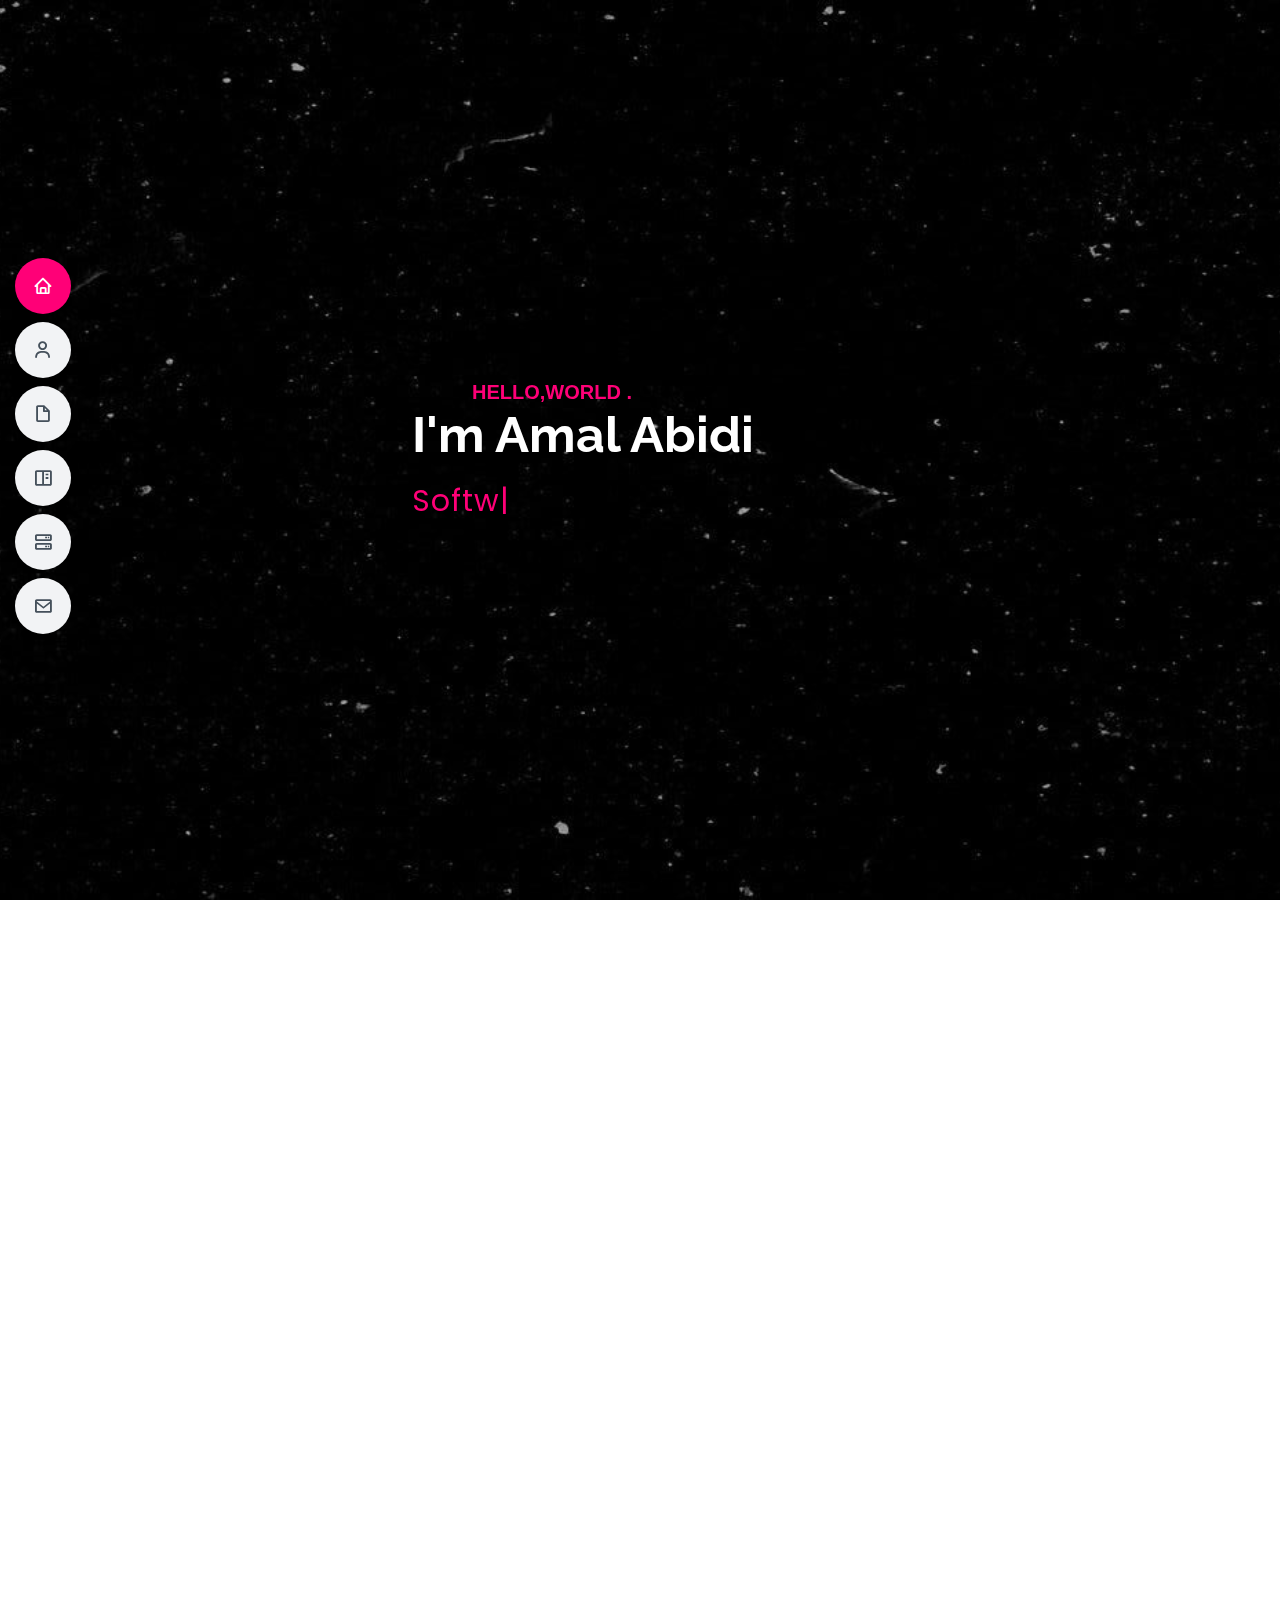
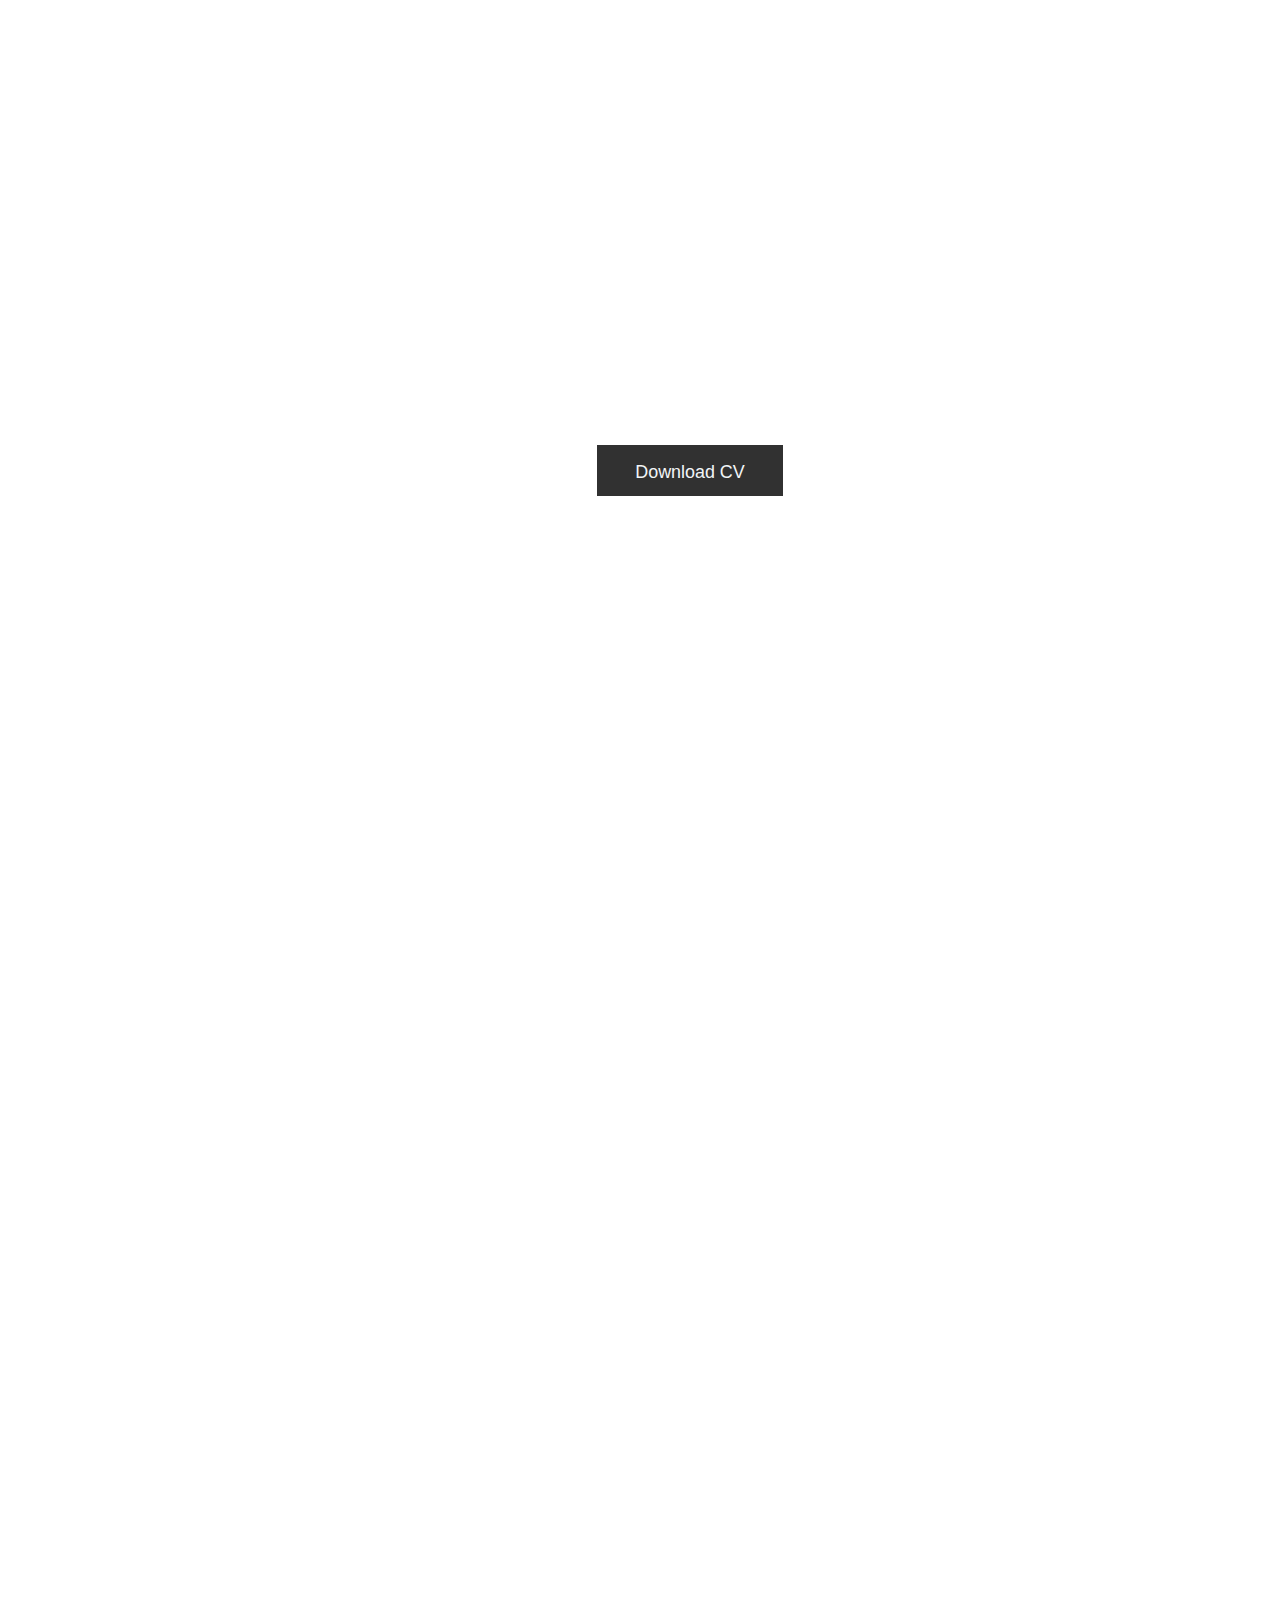
==== commit 995036d4: "new" ====
--- a/index.html
+++ b/index.html
@@ -1,1514 +1,1174 @@
 <!DOCTYPE html>
-<!--[if IE 8 ]>
-<html class="no-js oldie ie8" lang="en"> <![endif]-->
-<!--[if IE 9 ]>
-<html class="no-js oldie ie9" lang="en"> <![endif]-->
-<!--[if (gte IE 9)|!(IE)]><!-->
-<html class="no-js" lang="en"> <!--<![endif]-->
-<head>
-
-    <!--- basic page needs
-    ================================================== -->
-    <meta charset="utf-8">
+<html lang="en">
+  <head>
+    <meta charset="utf-8" />
+    <meta content="width=device-width, initial-scale=1.0" name="viewport" />
 
     <title>Amal Abidi</title>
-    <meta name="description" content="">
-    <meta name="author" content="">
-
-    <!-- mobile specific metas
-    ================================================== -->
-    <meta name="viewport" content="width=device-width, initial-scale=1, maximum-scale=1">
+    <meta content="" name="description" />
+    <meta content="" name="keywords" />
+
+    <!-- Favicons -->
+    <link href="assets/img/logo.png" rel="icon" />
+    <link href="assets/img/logo.png" rel="apple-touch-icon" />
+
+    <!-- Google Fonts -->
     <link
-    rel="stylesheet"
-    href="https://use.fontawesome.com/releases/v5.6.3/css/all.css"
-    integrity="sha384-UHRtZLI+pbxtHCWp1t77Bi1L4ZtiqrqD80Kn4Z8NTSRyMA2Fd33n5dQ8lWUE00s/"
-    crossorigin="anonymous"
-  />
-    <!-- CSS
-  ================================================== -->
-    <link rel="stylesheet" href="css/base.css">
+      href="https://fonts.googleapis.com/css?family=Open+Sans:300,300i,400,400i,600,600i,700,700i|Raleway:300,300i,400,400i,500,500i,600,600i,700,700i|Poppins:300,300i,400,400i,500,500i,600,600i,700,700i"
+      rel="stylesheet"
+    />
+
+    <!-- Vendor CSS Files -->
+    <link href="assets/vendor/aos/aos.css" rel="stylesheet" />
     <link
-    rel="stylesheet"
-    href="owl-carousel/assets/owl.carousel.min.css"
-    type="text/css"
-  />
-
-  <!-- Bootstrap CSS -->
-    <link rel="stylesheet" href="css/main.css">
-    <link rel="stylesheet" href="css/vendor.css">
-<style>/* Split the screen in half */
-.split {
-    height: 10%;
-    width: 10%;
-    position: fixed;
-    z-index: 1;
-    top: 100;
-    overflow-x: hidden;
-    padding-top: 30%;
-}
-
-/* Control the left side */
-.left {
-    left: 0;
-    background-color: #111;
-}
-
-/* Control the right side */
-.right {
-    right: 0;
-    background-color: red;
-}
-
-/* If you want the content centered horizontally and vertically */
-.centered {
-    position: absolute;
-    top: 50%;
-    left: 50%;
-    transform: translate(-50%, -50%);
-    text-align: center;
-}
-
-/* Style the image inside the centered container, if needed */
-.centered img {
-    width: 150px;
-    border-radius: 50%;
-}</style>
-    <!-- script
-    ================================================== -->
-    <script src="js/modernizr.js"></script>
-    <script src="js/pace.min.js"></script>
-    <script src="//ajax.googleapis.com/ajax/libs/jquery/1.11.1/jquery.min.js"></script>
-    <script type="text/javascript">
-        function showItScroll() {
-            document.getElementById("hid").style.display = "block";
-            jQuery(`html, body`).animate({
-                scrollTop: jQuery("#hidden-content-anchor").offset().top
-            }, 1000);
-        };
-    </script>
-
-    <!-- favicons
-     ================================================== -->
-    <link rel="icon" type="image/png" href="images/Amal.jpg">
-
-</head>
-
-<body id="top">
-
-<!-- header
-================================================== -->
-<header>
-    <div class="row">
-
-        <div class="top-bar">
-            <a class="menu-toggle" href="#"><span></span></a>
-
-            <div class="logo">
-                <a href="index.html"></a>
-            </div>
-
-            <nav id="main-nav-wrap">
-                <ul class="main-navigation">
-                    <li class="current"><a class="smoothscroll" href="#intro" title="">Home</a></li>
-                    <li><a class="smoothscroll" href="#about" title="">About</a></li>
-                    <li><a class="smoothscroll" href="#resume" title="">Resume</a></li>
-                    <li><a class="smoothscroll" href="#portfolio" title="">Portfolio</a></li>
-                    <li><a class="smoothscroll" href="#certificates" title="">Certificates</a></li>
-                    <li><a class="smoothscroll" href="#services" title="">Services</a></li>
-                    <li><a class="smoothscroll" href="#contact" title="">Contact</a></li>
-
+      href="assets/vendor/bootstrap/css/bootstrap.min.css"
+      rel="stylesheet"
+    />
+    <link
+      href="assets/vendor/bootstrap-icons/bootstrap-icons.css"
+      rel="stylesheet"
+    />
+    <link href="assets/vendor/boxicons/css/boxicons.min.css" rel="stylesheet" />
+    <link
+      href="assets/vendor/glightbox/css/glightbox.min.css"
+      rel="stylesheet"
+    />
+    <link href="assets/vendor/swiper/swiper-bundle.min.css" rel="stylesheet" />
+
+    <!-- Template Main CSS File -->
+    <link href="assets/css/style.css" rel="stylesheet" />
+
+    <!-- =======================================================
+  * Template Name: MyResume - v4.8.1
+  * Template URL: https://bootstrapmade.com/free-html-bootstrap-template-my-resume/
+  * Author: BootstrapMade.com
+  * License: https://bootstrapmade.com/license/
+  ======================================================== -->
+  </head>
+
+  <body>
+    <!-- ======= Mobile nav toggle button ======= -->
+    <!-- <button type="button" class="mobile-nav-toggle d-xl-none"><i class="bi bi-list mobile-nav-toggle"></i></button> -->
+    <i class="bi bi-list mobile-nav-toggle d-xl-none"></i>
+    <!-- ======= Header ======= -->
+    <header id="header" class="d-flex flex-column justify-content-center">
+      <nav id="navbar" class="navbar nav-menu">
+        <ul>
+          <li>
+            <a href="#hero" class="nav-link scrollto active"
+              ><i class="bx bx-home"></i> <span>Home</span></a
+            >
+          </li>
+          <li>
+            <a href="#about" class="nav-link scrollto"
+              ><i class="bx bx-user"></i> <span>About</span></a
+            >
+          </li>
+          <li>
+            <a href="#resume" class="nav-link scrollto"
+              ><i class="bx bx-file-blank"></i> <span>Resume</span></a
+            >
+          </li>
+          <li>
+            <a href="#portfolio" class="nav-link scrollto"
+              ><i class="bx bx-book-content"></i> <span>Portfolio</span></a
+            >
+          </li>
+          <li>
+            <a href="#services" class="nav-link scrollto"
+              ><i class="bx bx-server"></i> <span>Services</span></a
+            >
+          </li>
+          <li>
+            <a href="#contact" class="nav-link scrollto"
+              ><i class="bx bx-envelope"></i> <span>Contact</span></a
+            >
+          </li>
+        </ul>
+      </nav>
+      <!-- .nav-menu -->
+    </header>
+    <!-- End Header -->
+
+    <!-- ======= Hero Section ======= -->
+    <section id="hero" class="d-flex flex-column justify-content-center">
+      <div class="container" data-aos="zoom-in" data-aos-delay="100">
+        <b
+          style="
+            font-family: sans-serif;
+            margin-left: 60px;
+            font-size: 20px;
+            color: #ff0077;
+          "
+          >HELLO,WORLD .</b
+        >
+        <h1>I'm Amal Abidi</h1>
+        <p>
+          <span
+            class="typed"
+            data-typed-items="Software Engineering Student, Full Stack Developer, Data Science Enthusiast"
+          ></span>
+        </p>
+      </div>
+    </section>
+    <!-- End Hero -->
+
+    <main id="main">
+      <!-- ======= About Section ======= -->
+      <section id="about" class="about">
+        <div class="container" data-aos="fade-up">
+          <div class="section-title">
+            <h2>About</h2>
+          </div>
+
+          <div class="row">
+            <div class="col-lg-4">
+              <img src="assets/img/profile-img.jpg" class="img-fluid" alt="" />
+            </div>
+            <div class="col-lg-8 pt-4 pt-lg-0 content">
+              <h3>Hello there !</h3>
+              <p>
+                Ambitious and Dynamic IT student with a strong work ethic,an
+                analytical mind and an insightful vision. My training as an
+                engineer allowed me to improve in several areas, namely software
+                and web development, AI and machine learning. I am talented,
+                persevering, determined to learn and I BELIEVE that the sky is
+                not the limit.
+              </p>
+              <div></div>
+              <div class="row">
+                <div class="col-lg-6">
+                  <ul>
+                    <li>
+                      <i class="bi bi-chevron-right"></i>
+                      <strong>Linkedin:</strong> <span>/in/amalabidi/</span>
+                    </li>
+
+                    <li>
+                      <i class="bi bi-chevron-right"></i>
+                      <strong>Email:</strong>
+                      <span>amal.abidi@insat.ucar.tn</span>
+                    </li>
+                  </ul>
+                </div>
+                <div class="col-lg-6">
+                  <ul>
+                    <li>
+                      <i class="bi bi-chevron-right"></i>
+                      <strong>Phone:</strong> <span>+216 53816959</span>
+                    </li>
+                    <li>
+                      <i class="bi bi-chevron-right"></i>
+                      <strong>Github</strong>
+                      <span>/amalabidi</span>
+                    </li>
+                  </ul>
+                </div>
+              </div>
+            </div>
+          </div>
+        </div>
+      </section>
+      <!-- End About Section -->
+
+      <!-- ======= Facts Section ======= -->
+      <section id="facts" class="facts">
+        <div class="container" data-aos="fade-up">
+          <div class="section-title">
+            <h2>Facts</h2>
+          </div>
+
+          <div class="row">
+            <div class="col-lg-3 col-md-6">
+              <div class="count-box">
+                <i class="bi bi-emoji-smile"></i>
+                <span
+                  data-purecounter-start="0"
+                  data-purecounter-end="10"
+                  data-purecounter-duration="1"
+                  class="purecounter"
+                ></span>
+                <p>Projects Completed</p>
+              </div>
+            </div>
+
+            <div class="col-lg-3 col-md-6 mt-5 mt-md-0">
+              <div class="count-box">
+                <i class="bi bi-journal-richtext"></i>
+                <span
+                  data-purecounter-start="0"
+                  data-purecounter-end="521"
+                  data-purecounter-duration="1"
+                  class="purecounter"
+                ></span>
+                <p>Crazy ideas</p>
+              </div>
+            </div>
+
+            <div class="col-lg-3 col-md-6 mt-5 mt-lg-0">
+              <div class="count-box">
+                <i class="bi bi-headset"></i>
+                <span
+                  data-purecounter-start="0"
+                  data-purecounter-end="1463"
+                  data-purecounter-duration="1"
+                  class="purecounter"
+                ></span>
+                <p>Hours Of Support</p>
+              </div>
+            </div>
+
+            <div class="col-lg-3 col-md-6 mt-5 mt-lg-0">
+              <div class="count-box">
+                <i class="bi bi-award"></i>
+                <span
+                  data-purecounter-start="0"
+                  data-purecounter-end="9"
+                  data-purecounter-duration="1"
+                  class="purecounter"
+                ></span>
+                <p>Certificates</p>
+              </div>
+            </div>
+          </div>
+        </div>
+      </section>
+      <!-- End Facts Section -->
+
+      <!-- ======= Skills Section ======= -->
+      <section id="skills" class="skills section-bg">
+        <div class="container" data-aos="fade-up">
+          <div class="section-title">
+            <h2>Skills</h2>
+          </div>
+
+          <div class="row skills-content">
+            <div class="col-lg-6">
+              <div class="progress">
+                <span class="skill">Python<i class="val">80%</i></span>
+                <div class="progress-bar-wrap">
+                  <div
+                    class="progress-bar"
+                    role="progressbar"
+                    aria-valuenow="90"
+                    aria-valuemin="0"
+                    aria-valuemax="100"
+                  ></div>
+                </div>
+              </div>
+              <div class="progress">
+                <span class="skill">Tensorflow<i class="val">80%</i></span>
+                <div class="progress-bar-wrap">
+                  <div
+                    class="progress-bar"
+                    role="progressbar"
+                    aria-valuenow="90"
+                    aria-valuemin="0"
+                    aria-valuemax="100"
+                  ></div>
+                </div>
+              </div>
+              <div class="progress">
+                <span class="skill">Matplotlib<i class="val">70%</i></span>
+                <div class="progress-bar-wrap">
+                  <div
+                    class="progress-bar"
+                    role="progressbar"
+                    aria-valuenow="90"
+                    aria-valuemin="0"
+                    aria-valuemax="100"
+                  ></div>
+                </div>
+              </div>
+
+              <div class="progress">
+                <span class="skill">Angular<i class="val">70%</i></span>
+                <div class="progress-bar-wrap">
+                  <div
+                    class="progress-bar"
+                    role="progressbar"
+                    aria-valuenow="90"
+                    aria-valuemin="0"
+                    aria-valuemax="100"
+                  ></div>
+                </div>
+              </div>
+
+              <div class="progress">
+                <span class="skill">NodeJS<i class="val">80%</i></span>
+                <div class="progress-bar-wrap">
+                  <div
+                    class="progress-bar"
+                    role="progressbar"
+                    aria-valuenow="90"
+                    aria-valuemin="0"
+                    aria-valuemax="100"
+                  ></div>
+                </div>
+              </div>
+              <div class="progress">
+                <span class="skill">JavaScript <i class="val">75%</i></span>
+                <div class="progress-bar-wrap">
+                  <div
+                    class="progress-bar"
+                    role="progressbar"
+                    aria-valuenow="75"
+                    aria-valuemin="0"
+                    aria-valuemax="100"
+                  ></div>
+                </div>
+              </div>
+              <div class="progress">
+                <span class="skill">NestJS<i class="val">60%</i></span>
+                <div class="progress-bar-wrap">
+                  <div
+                    class="progress-bar"
+                    role="progressbar"
+                    aria-valuenow="90"
+                    aria-valuemin="0"
+                    aria-valuemax="100"
+                  ></div>
+                </div>
+              </div>
+            </div>
+
+            <div class="col-lg-6">
+              <div class="progress">
+                <span class="skill">Git/Github <i class="val">85%</i></span>
+                <div class="progress-bar-wrap">
+                  <div
+                    class="progress-bar"
+                    role="progressbar"
+                    aria-valuenow="80"
+                    aria-valuemin="0"
+                    aria-valuemax="100"
+                  ></div>
+                </div>
+              </div>
+
+              <div class="progress">
+                <span class="skill">Numpy<i class="val">80%</i></span>
+                <div class="progress-bar-wrap">
+                  <div
+                    class="progress-bar"
+                    role="progressbar"
+                    aria-valuenow="90"
+                    aria-valuemin="0"
+                    aria-valuemax="100"
+                  ></div>
+                </div>
+              </div>
+
+              <div class="progress">
+                <span class="skill">Pandas <i class="val">85%</i></span>
+                <div class="progress-bar-wrap">
+                  <div
+                    class="progress-bar"
+                    role="progressbar"
+                    aria-valuenow="55"
+                    aria-valuemin="0"
+                    aria-valuemax="100"
+                  ></div>
+                </div>
+              </div>
+              <div class="progress">
+                <span class="skill">Scrum<i class="val">70%</i></span>
+                <div class="progress-bar-wrap">
+                  <div
+                    class="progress-bar"
+                    role="progressbar"
+                    aria-valuenow="90"
+                    aria-valuemin="0"
+                    aria-valuemax="100"
+                  ></div>
+                </div>
+              </div>
+              <div class="progress">
+                <span class="skill">UML<i class="val">80%</i></span>
+                <div class="progress-bar-wrap">
+                  <div
+                    class="progress-bar"
+                    role="progressbar"
+                    aria-valuenow="55"
+                    aria-valuemin="0"
+                    aria-valuemax="100"
+                  ></div>
+                </div>
+              </div>
+              <div class="progress">
+                <span class="skill">MongoDB<i class="val">70%</i></span>
+                <div class="progress-bar-wrap">
+                  <div
+                    class="progress-bar"
+                    role="progressbar"
+                    aria-valuenow="90"
+                    aria-valuemin="0"
+                    aria-valuemax="100"
+                  ></div>
+                </div>
+              </div>
+              <div class="progress">
+                <span class="skill">SQL<i class="val">60%</i></span>
+                <div class="progress-bar-wrap">
+                  <div
+                    class="progress-bar"
+                    role="progressbar"
+                    aria-valuenow="90"
+                    aria-valuemin="0"
+                    aria-valuemax="100"
+                  ></div>
+                </div>
+              </div>
+            </div>
+          </div>
+        </div>
+      </section>
+      <!-- End Skills Section -->
+
+      <!-- ======= Resume Section ======= -->
+      <section id="resume" class="resume">
+        <div class="container" data-aos="fade-up">
+          <div class="section-title">
+            <h2>Resume</h2>
+          </div>
+
+          <div class="row">
+            <div class="col-lg-6">
+              <h3 class="resume-title">Education</h3>
+              <div class="resume-item">
+                <h4>Software Engineering Degree</h4>
+                <h5>2018 - Present</h5>
+                <p>
+                  <em>National Institute Of Applied Science And Technology</em>
+                </p>
+                <p></p>
+              </div>
+              <div class="resume-item">
+                <h4>Baccalaureate of Mathematics</h4>
+                <h5>2014 - 2018</h5>
+                <p><em>Pioneer High School of Kef</em></p>
+              </div>
+            </div>
+            <div class="col-lg-6">
+              <h3 class="resume-title">Professional Experience</h3>
+              <div class="resume-item">
+                <h4>Data Science Intern</h4>
+                <h5>July 2022 - Present</h5>
+                <p><em>Trident-AI</em></p>
+                <ul>
+                  <li>Development of a credit scoring system</li>
+                  <li>
+                    Development of an NLP multi-model system to evaluate
+                    managers commitment
+                  </li>
+                  <li>Deploying the models in AWS</li>
                 </ul>
-            </nav>
-        </div> <!-- /top-bar -->
-
-    </div> <!-- /row -->
-</header> <!-- /header -->
-
-<!-- intro section
-================================================== -->
-<section id="intro">
-
-    <div class="intro-overlay"></div>
-
-    <div class="intro-content">
-        <div class="row">
-
-            <div class="col-twelve">
-
-                <h5>Hello, World.</h5>
-                <h1>I'm Amal Abidi.</h1>
-
-                <p class="intro-position">
-                    <span>Software Engineering Student</span>
-                    <span>Full stack Developer</span>
-                    <span>Data Science Enthusiast</span>
+              </div>
+              <div class="resume-item">
+                <h4>Data Science Intern</h4>
+                <h5>June 2022- August 2022</h5>
+                <p><em>HEROI</em></p>
+                <ul>
+                  <li>
+                    Building a multi-model system to detect the language and
+                    automate emails by analyzing and classifying them
+                  </li>
+                  <li>Building a recommendation system for emails</li>
+                  <li>Deploying the models in AWS</li>
+                </ul>
+              </div>
+              <div class="resume-item">
+                <h4>Web Developer</h4>
+                <h5>November 2021 - February 2022</h5>
+                <p><em>CL Solutions</em></p>
+                <ul>
+                  <li>
+                    Development of an e-learning website for the company using
+                    Angular and NodeJS.
+                  </li>
+                </ul>
+              </div>
+              <div class="resume-item">
+                <h4>Web Development Intern</h4>
+                <h5>July 2021 - September 2021</h5>
+                <p><em>International Consulting Canada</em></p>
+                <ul>
+                  <li>
+                    Development of a monitoring application to organize IT
+                    projects based on Jira software using Angular and Django .
+                  </li>
+                </ul>
+              </div>
+            </div>
+          </div>
+        </div>
+        <div>&nbsp;&nbsp;&nbsp;&nbsp;&nbsp;&nbsp;</div>
+        <div class="text-center">
+          <div>
+          <a  href="assets/img/Amal_ABIDI_resume.pdf" target="_blank"><span style="font-size:0.8em;">Download CV</span></a>
+          </div>
+        </div>
+      </section>
+      <!-- End Resume Section -->
+     
+      <!-- ======= Portfolio Section ======= -->
+      <section id="portfolio" class="portfolio section-bg">
+        <div class="container" data-aos="fade-up">
+          <div class="section-title">
+            <h2>Portfolio</h2>
+            <p>
+              I've tried to build a variety of projects in Web Development, NLP,
+              Machine Learning, and more ! I have gathered some of them here ,
+              but you can visit my github for the rest !
+            </p>
+          </div>
+
+          <div class="row">
+            <div
+              class="col-lg-12 d-flex justify-content-center"
+              data-aos="fade-up"
+              data-aos-delay="100"
+            >
+              <ul id="portfolio-flters">
+                <li data-filter="*" class="filter-active">All</li>
+                <li data-filter=".filter-app">Web and mobile projects</li>
+                <li data-filter=".filter-card">Data Science projects</li>
+               
+              </ul>
+            </div>
+          </div>
+
+          <div
+            class="row portfolio-container"
+            data-aos="fade-up"
+            data-aos-delay="200"
+          >
+            <div class="col-lg-4 col-md-6 portfolio-item filter-app">
+              <div class="portfolio-wrap">
+                <img
+                  src="assets/img/testimonials/co.jpg"
+                  class="img-fluid"
+                  alt=""
+                />
+                <div class="portfolio-info">
+                  <h4>WeConnect</h4>
+                  <p>Web Application</p>
+                  <div class="portfolio-links">
+                    <a
+                      href="assets/img/testimonials/co.jpg"
+                      data-gallery="portfolioGallery"
+                      class="portfolio-lightbox"
+                      title="WeConnect"
+                      ><i class="bx bx-plus"></i
+                    ></a>
+                    <a
+                      href="portfolio-details.html"
+                      class="portfolio-details-lightbox"
+                      data-glightbox="type: external"
+                      title="Portfolio Details"
+                      ><i class="bx bx-link"></i
+                    ></a>
+                  </div>
+                </div>
+              </div>
+            </div>
+
+           
+           
+
+            <div class="col-lg-4 col-md-6 portfolio-item filter-app">
+              <div class="portfolio-wrap">
+                <img
+                  src="assets/img/testimonials/gest.jpg"
+                  class="img-fluid"
+                  alt=""
+                />
+                <div class="portfolio-info">
+                  <h4>Clazana</h4>
+                  <p>Web Application</p>
+                  <div class="portfolio-links">
+                    <a
+                      href="assets/img/testimonials/gest.jpg"
+                      data-gallery="portfolioGallery"
+                      class="portfolio-lightbox"
+                      title="Web Application"
+                      ><i class="bx bx-plus"></i
+                    ></a>
+                    <a
+                      href="details2.html"
+                      class="portfolio-details-lightbox"
+                      data-glightbox="type: external"
+                      title="Portfolio Details"
+                      ><i class="bx bx-link"></i
+                    ></a>
+                  </div>
+                </div>
+              </div>
+            </div>
+
+            <div class="col-lg-4 col-md-6 portfolio-item filter-card">
+              <div class="portfolio-wrap">
+                <img
+                  src="assets/img/testimonials/brain tumor.jpg"
+                  class="img-fluid"
+                  alt=""
+                />
+                <div class="portfolio-info">
+                  <h4>Brain Tumor Detection </h4>
+                  
+                  <div class="portfolio-links">
+                    <a
+                      href="assets/img/testimonials/brain tumor.jpg"
+                      data-gallery="portfolioGallery"
+                      class="portfolio-lightbox"
+                      title="AI model"
+                      ><i class="bx bx-plus"></i
+                    ></a>
+                    <a
+                      href="details7.html"
+                      class="portfolio-details-lightbox"
+                      data-glightbox="type: external"
+                      title="Portfolio Details"
+                      ><i class="bx bx-link"></i
+                    ></a>
+                  </div>
+                </div>
+              </div>
+            </div>
+            <div class="col-lg-4 col-md-6 portfolio-item filter-card">
+              <div class="portfolio-wrap">
+                <img
+                  src="assets/img/testimonials/leukemiaa.jpg"
+                  class="img-fluid"
+                  alt=""
+                />
+                <div class="portfolio-info">
+                  <h4>Blood Cancer Detection </h4>
+                  
+                  <div class="portfolio-links">
+                    <a
+                      href="assets/img/testimonials/leukemiaa.jpg"
+                      data-gallery="portfolioGallery"
+                      class="portfolio-lightbox"
+                      title="AI model"
+                      ><i class="bx bx-plus"></i
+                    ></a>
+                    <a
+                      href="details8.html"
+                      class="portfolio-details-lightbox"
+                      data-glightbox="type: external"
+                      title="Portfolio Details"
+                      ><i class="bx bx-link"></i
+                    ></a>
+                  </div>
+                </div>
+              </div>
+            </div>
+            <div class="col-lg-4 col-md-6 portfolio-item filter-card">
+              <div class="portfolio-wrap">
+                <img
+                  src="assets/img/testimonials/movie recommandation system.jpg"
+                  class="img-fluid"
+                  alt=""
+                />
+                <div class="portfolio-info">
+                  <h4>Recommandation System for movies </h4>
+                  
+                  <div class="portfolio-links">
+                    <a
+                      href="assets/img/testimonials/movie recommandation system.jpg"
+                      data-gallery="portfolioGallery"
+                      class="portfolio-lightbox"
+                      title="AI model"
+                      ><i class="bx bx-plus"></i
+                    ></a>
+                    <a
+                      href="details6.html"
+                      class="portfolio-details-lightbox"
+                      data-glightbox="type: external"
+                      title="Portfolio Details"
+                      ><i class="bx bx-link"></i
+                    ></a>
+                  </div>
+                </div>
+              </div>
+            </div>
+            <div class="col-lg-4 col-md-6 portfolio-item filter-card">
+              <div class="portfolio-wrap">
+                <img
+                  src="assets/img/testimonials/fake news.jpg"
+                  class="img-fluid"
+                  alt=""
+                />
+                <div class="portfolio-info">
+                  <h4>Fake News Detection </h4>
+                  
+                  <div class="portfolio-links">
+                    <a
+                      href="assets/img/testimonials/fake news.jpg"
+                      data-gallery="portfolioGallery"
+                      class="portfolio-lightbox"
+                      title="AI model"
+                      ><i class="bx bx-plus"></i 
+                    ></a>
+                    <a
+                      href="details9.html"
+                      class="portfolio-details-lightbox"
+                      data-glightbox="type: external"
+                      title="Portfolio Details"
+                      ><i class="bx bx-link"></i
+                    ></a>
+                  </div>
+                </div>
+              </div>
+            </div>
+            
+
+            <div class="col-lg-4 col-md-6 portfolio-item filter-app">
+              <div class="portfolio-wrap">
+                <img
+                  src="assets/img/testimonials/ela.png"
+                  class="img-fluid"
+                  alt=""
+                />
+                <div class="portfolio-info">
+                  <h4>Fac Academy</h4>
+                  <p>Web Application</p>
+                  <div class="portfolio-links">
+                    <a
+                      href="assets/img/testimonials/ela.png"
+                      data-gallery="portfolioGallery"
+                      class="portfolio-lightbox"
+                      title="Web Application"
+                      ><i class="bx bx-plus"></i
+                    ></a>
+                    <a
+                      href="details3.html"
+                      class="portfolio-details-lightbox"
+                      data-glightbox="type: external"
+                      title="Portfolio Details"
+                      ><i class="bx bx-link"></i
+                    ></a>
+                  </div>
+                </div>
+              </div>
+            </div>
+
+            <div class="col-lg-4 col-md-6 portfolio-item filter-app">
+              <div class="portfolio-wrap">
+                <img
+                  src="assets/img/testimonials/img2.jpg"
+                  class="img-fluid"
+                  alt=""
+                />
+                <div class="portfolio-info">
+                  <h4>Home Decor</h4>
+                  <p>Mobile Application</p>
+                  <div class="portfolio-links">
+                    <a
+                      href="assets/img/testimonials/img2.jpg"
+                      data-gallery="portfolioGallery"
+                      class="portfolio-lightbox"
+                      title="Mobile Application"
+                      ><i class="bx bx-plus"></i
+                    ></a>
+                    <a
+                      href="details4.html"
+                      class="portfolio-details-lightbox"
+                      data-glightbox="type: external"
+                      title="Portfolio Details"
+                      ><i class="bx bx-link"></i
+                    ></a>
+                  </div>
+                </div>
+              </div>
+            </div>
+
+            <div class="col-lg-4 col-md-6 portfolio-item filter-app">
+              <div class="portfolio-wrap">
+                <img
+                  src="assets/img/testimonials/pat.jpg"
+                  class="img-fluid"
+                  alt=""
+                />
+                <div class="portfolio-info">
+                  <h4>Pause Doucuer</h4>
+                  <p>Web Application</p>
+                  <div class="portfolio-links">
+                    <a
+                      href="assets/img/testimonials/pat.jpg"
+                      data-gallery="portfolioGallery"
+                      class="portfolio-lightbox"
+                      title="Web Application"
+                      ><i class="bx bx-plus"></i
+                    ></a>
+                    <a
+                      href="details5.html"
+                      class="portfolio-details-lightbox"
+                      data-glightbox="type: external"
+                      title="Portfolio Details"
+                      ><i class="bx bx-link"></i
+                    ></a>
+                  </div>
+                </div>
+              </div>
+            </div>
+
+            
+          </div>
+        </div>
+      </section>
+      <!-- End Portfolio Section -->
+
+      <!-- ======= Services Section ======= -->
+      <section id="services" class="services">
+        <div class="container" data-aos="fade-up">
+          <div class="section-title">
+            <h2>Services</h2>
+            <b style="font-size: 50px">Why Choose Me?</b>
+          </div>
+
+          <div class="row">
+            <div
+              class="col-lg-4 col-md-6 d-flex align-items-stretch"
+              data-aos="zoom-in"
+              data-aos-delay="100"
+            >
+              <div class="icon-box iconbox-blue">
+                <div class="icon">
+                  <svg
+                    width="100"
+                    height="100"
+                    viewBox="0 0 600 600"
+                    xmlns="http://www.w3.org/2000/svg"
+                  >
+                    <path
+                      stroke="none"
+                      stroke-width="0"
+                      fill="#f5f5f5"
+                      d="M300,521.0016835830174C376.1290562159157,517.8887921683347,466.0731472004068,529.7835943286574,510.70327084640275,468.03025145048787C554.3714126377745,407.6079735673963,508.03601936045806,328.9844924480964,491.2728898941984,256.3432110539036C474.5976632858925,184.082847569629,479.9380746630129,96.60480741107993,416.23090153303,58.64404602377083C348.86323505073057,18.502131276798302,261.93793281208167,40.57373210992963,193.5410806939664,78.93577620505333C130.42746243093433,114.334589627462,98.30271207620316,179.96522072025542,76.75703585869454,249.04625023123273C51.97151888228291,328.5150500222984,13.704378332031375,421.85034740162234,66.52175969318436,486.19268352777647C119.04800174914682,550.1803526380478,217.28368757567262,524.383925680826,300,521.0016835830174"
+                    ></path>
+                  </svg>
+                  <i class="bx bxl-dribbble"></i>
+                </div>
+                <h4>
+                  <a href=""
+                    >Efficient Problem Analysis and Adequate Solution</a
+                  >
+                </h4>
+                <p>
+                  One of my most important concerns is to reach the satisfaction
+                  of my clients, and to deliver the desired results.
                 </p>
-
-
-                <a class="button stroke smoothscroll" href="#about" title="">More About Me</a>
-
-            </div>
-
+              </div>
+            </div>
+
+            <div
+              class="col-lg-4 col-md-6 d-flex align-items-stretch mt-4 mt-md-0"
+              data-aos="zoom-in"
+              data-aos-delay="200"
+            >
+              <div class="icon-box iconbox-orange">
+                <div class="icon">
+                  <svg
+                    width="100"
+                    height="100"
+                    viewBox="0 0 600 600"
+                    xmlns="http://www.w3.org/2000/svg"
+                  >
+                    <path
+                      stroke="none"
+                      stroke-width="0"
+                      fill="#f5f5f5"
+                      d="M300,582.0697525312426C382.5290701553225,586.8405444964366,449.9789794690241,525.3245884688669,502.5850820975895,461.55621195738473C556.606425686781,396.0723002908107,615.8543463187945,314.28637112970534,586.6730223649479,234.56875336149918C558.9533121215079,158.8439757836574,454.9685369536778,164.00468322053177,381.49747125262974,130.76875717737553C312.15926192815925,99.40240125094834,248.97055460311594,18.661163978235184,179.8680185752513,50.54337015887873C110.5421016452524,82.52863877960104,119.82277516462835,180.83849132639028,109.12597500060166,256.43424936330496C100.08760227029461,320.3096726198365,92.17705696193138,384.0621239912766,124.79988738764834,439.7174275375508C164.83382741302287,508.01625554203684,220.96474134820875,577.5009287672846,300,582.0697525312426"
+                    ></path>
+                  </svg>
+                  <i class="bx bx-file"></i>
+                </div>
+                <h4><a href="">Clean Code And Reports</a></h4>
+                <p>
+                  The several years of experience in coding and my academic
+                  training taught me to write clean, extensible, and readable
+                  code.
+                </p>
+              </div>
+            </div>
+
+            <div
+              class="col-lg-4 col-md-6 d-flex align-items-stretch mt-4 mt-lg-0"
+              data-aos="zoom-in"
+              data-aos-delay="300"
+            >
+              <div class="icon-box iconbox-pink">
+                <div class="icon">
+                  <svg
+                    width="100"
+                    height="100"
+                    viewBox="0 0 600 600"
+                    xmlns="http://www.w3.org/2000/svg"
+                  >
+                    <path
+                      stroke="none"
+                      stroke-width="0"
+                      fill="#f5f5f5"
+                      d="M300,541.5067337569781C382.14930387511276,545.0595476570109,479.8736841581634,548.3450877840088,526.4010558755058,480.5488172755941C571.5218469581645,414.80211281144784,517.5187510058486,332.0715597781072,496.52539010469104,255.14436215662573C477.37192572678356,184.95920475031193,473.57363656557914,105.61284051026155,413.0603344069578,65.22779650032875C343.27470386102294,18.654635553484475,251.2091493199835,5.337323636656869,175.0934190732945,40.62881213300186C97.87086631185822,76.43348514350839,51.98124368387456,156.15599469081315,36.44837278890362,239.84606092416172C21.716077023791087,319.22268207091537,43.775223500013084,401.1760424656574,96.891909868211,461.97329694683043C147.22146801428983,519.5804099606455,223.5754009179313,538.201503339737,300,541.5067337569781"
+                    ></path>
+                  </svg>
+                  <i class="bx bx-tachometer"></i>
+                </div>
+                <h4><a href="">Team Player</a></h4>
+                <p>
+                  I collaborate cross-functionally with different departments .
+                  My extra-curricular activities helped me to acquire several
+                  skills such as teamwork, communication, and problem solving.
+                </p>
+              </div>
+            </div>
+
+
+     
+             
+            </div>
+          </div>
         </div>
-    </div> <!-- /intro-content -->
-
-    <ul class="intro-social">
-        <li><a href="#"><i class="fa fa-facebook"></i></a></li>
-        <li><a href="#"><i class="fa fa-behance"></i></a></li>
-        <li><a href="#"><i class="fa fa-twitter"></i></a></li>
-        <li><a href="#"><i class="fa fa-dribbble"></i></a></li>
-        <li><a href="#"><i class="fa fa-instagram"></i></a></li>
-    </ul> <!-- /intro-social -->
-
-</section> <!-- /intro -->
-
-
-<!-- about section
-================================================== -->
-<section id="about">
-
-    <div class="row section-intro">
-        <div class="col-twelve">
-
-            <h5>About</h5>
-            <h1>Let me introduce myself.</h1>
-
-            <a href="https://github.com/DenverCoder1/readme-typing-svg">
-                <img src="https://readme-typing-svg.herokuapp.com?color=F7156B&size=25&center=true&vCenter=true&lines=Software+Engineering+Student;Full+Stack+Developer;Data+Science+Enthusiast"></a>
-
-            <div class="intro-info">
-
-                <img src="images/Amal.jpg" alt="Profile Picture" height="1000" width="500">
-
-                <p class="lead">
-                    Ambitious and Dynamic IT student with a strong work ethic,an analytical mind and an insightful
-                    vision.
-                    My training as an engineer allowed me
-                    to improve in several areas, namely software and web development,
-                    AI and machine learning.
-                    I am talented, persevering, determined to learn and I BELIEVE that the sky is not the limit.</p>
-            </div>
-            <div class="container">
-                <h3 style="text-align: center;color:#FF0077">SKILLS</h3>
-           
-         
-          
-
+      </section>
+      <!-- End Services Section -->
+
+      <!-- ======= Testimonials Section ======= -->
+      <section id="testimonials" class="testimonials section-bg">
+        <div class="container" data-aos="fade-up">
+          <div class="section-title">
+            <h2>Certificates</h2>
+          </div>
+
+          <div
+            class="testimonials-slider swiper"
+            data-aos="fade-up"
+            data-aos-delay="100"
+          >
+            <div class="swiper-wrapper">
+              <div class="swiper-slide">
+                <div class="testimonial-item">
+                  <img
+                    src="assets/img/certif1.PNG"
+                    class="testimonial-img"
+                    alt=""
+                  />
+                  <h3>Scrum Foundation Professional Certificate</h3>
+                  <h4>CertiProf</h4>
+                  <p>
+                    <i ></i>
+                    Issued in December 2020
+                    <i ></i>
+                  </p>
+                </div>
+              </div>
+              <!-- End testimonial item -->
+
+              <div class="swiper-slide">
+                <div class="testimonial-item">
+                  <img
+                    src="assets/img/certif2.PNG"
+                   style="width: 200px;
+                   height: 300px;
+                   border-radius: 10%;
+                   border: 4px solid #fff;
+                   margin: 0 auto;"
+                    alt=""
+                  />
+                  <h3>Angular And Django Certificate</h3>
+                  <h4>International Consulting Canada</h4>
+                  <p>
+                    <i ></i>
+                    Issued in August 2021
+                    <i ></i>
+                  </p>
+                </div>
+              </div>
+              <!-- End testimonial item -->
+
+              <div class="swiper-slide">
+                <div class="testimonial-item">
+                  <img
+                    src="assets/img/certif3.PNG"
+                    class="testimonial-img"
+                    alt=""
+                  />
+                  <h3>Advanced Computer Vision Certificate</h3>
+                  <h4>DeepLearning.AI</h4>
+                  <p>
+                    <i ></i>
+                    Issued in June 2022
+                    <i ></i>
+                  </p>
+                </div>
+              </div>
+              <!-- End testimonial item -->
+
+              <div class="swiper-slide">
+                <div class="testimonial-item">
+                  <img
+                    src="assets/img/certif4.PNG"
+                    class="testimonial-img"
+                    alt=""
+                  />
+                  <h3>NLP with Tensorflow</h3>
+                  <h4>DeepLearning.AI</h4>
+                  <p>
+                    <i ></i>
+                    issued in june 2022
+                    <i ></i>
+                  </p>
+                </div>
+              </div>
+              <!-- End testimonial item -->
+
+              <div class="swiper-slide">
+                <div class="testimonial-item">
+                  <img
+                    src="assets/img/certif5.PNG"
+                    class="testimonial-img"
+                    alt=""
+                  />
+                  <h3>Deep Learning Fundamentals</h3>
+                  <h4>Nvidia</h4>
+                  <p>
+                    <i ></i>
+                    Issued in May 2022
+                    <i ></i>
+                  </p>
+                </div>
+              </div>
+              <!-- End testimonial item -->
+            </div>
+            <div class="swiper-pagination"></div>
+          </div>
         </div>
-    </div> <!-- /section-intro -->
-
-
-    <div class="row about-content">
-        
-        <div class="col-six tab-full">
-
-
-            <ul class="skill-bars">
-                <li>
-                    <div class="progress percent90"><span>80%</span></div>
-                    <strong>ML/DL</strong>
-                </li>
-
-                <li>
-
-                    <div class="progress percent75"><span>80%</span></div>
-                    <strong>Tensorflow</strong>
-                </li>
-                <li>
-
-                    <div class="progress percent75"><span>80%</span></div>
-                    <strong>MongoDB</strong>
-                </li>
-                <li>
-                    <div class="progress percent85"><span>80%</span></div>
-                    <strong>Computer Vision/NLP</strong>
-                </li>
-                <li>
-                    <div class="progress percent70"><span>70%</span></div>
-                    <strong> Matplotlib</strong>
-                </li>
-               
-                
-                <li>
-                    <div class="progress percent95"><span>90%</span></div>
-                    <strong>Git/Github</strong>
-                </li>
-                
-
-
-            </ul>
-            <!-- /info-list -->
-
+      </section>
+      <!-- End Testimonials Section -->
+
+      <!-- ======= Contact Section ======= -->
+      <section id="contact" class="contact">
+        <div class="container" data-aos="fade-up">
+          <div class="section-title">
+            <h2>Contact</h2>
+          </div>
+
+          <div class="row mt-1">
+            <div class="col-lg-4">
+              <div class="info">
+                <div class="address">
+                  <i class="bi bi-geo-alt"></i>
+                  <h4>Location:</h4>
+                  <p>Tunisia</p>
+                </div>
+
+                <div class="email">
+                  <i class="bi bi-envelope"></i>
+                  <h4>Email:</h4>
+                  <p>amal.abidi@insat.ucar.tn</p>
+                </div>
+
+                <div class="phone">
+                  <i class="bi bi-phone"></i>
+                  <h4>Call:</h4>
+                  <p>+216 53816959</p>
+                </div>
+              </div>
+            </div>
+
+            <div class="col-lg-8 mt-5 mt-lg-0">
+              <form
+                action="forms/contact.php"
+                method="post"
+                role="form"
+                class="php-email-form"
+              >
+                <div class="row">
+                  <div class="col-md-6 form-group">
+                    <input
+                      type="text"
+                      name="name"
+                      class="form-control"
+                      id="name"
+                      placeholder="Your Name"
+                      required
+                    />
+                  </div>
+                  <div class="col-md-6 form-group mt-3 mt-md-0">
+                    <input
+                      type="email"
+                      class="form-control"
+                      name="email"
+                      id="email"
+                      placeholder="Your Email"
+                      required
+                    />
+                  </div>
+                </div>
+                <div class="form-group mt-3">
+                  <input
+                    type="text"
+                    class="form-control"
+                    name="subject"
+                    id="subject"
+                    placeholder="Subject"
+                    required
+                  />
+                </div>
+                <div class="form-group mt-3">
+                  <textarea
+                    class="form-control"
+                    name="message"
+                    rows="5"
+                    placeholder="Message"
+                    required
+                  ></textarea>
+                </div>
+                <div class="my-3">
+                  <div class="loading">Loading</div>
+                  <div class="error-message"></div>
+                  <div class="sent-message">
+                    Your message has been sent. Thank you!
+                  </div>
+                </div>
+                <div class="text-center">
+                  <button type="submit">Send Message</button>
+                </div>
+              </form>
+            </div>
+          </div>
         </div>
-
-        <div class="col-six tab-full">
-
-
-            <ul class="skill-bars">
-                <li>
-
-                    <div class="progress percent75"><span>80%</span></div>
-                    <strong>Python</strong>
-                </li>
-                <li>
-                    <div class="progress percent90"><span>70%</span></div>
-                    <strong>Docker</strong>
-                </li>
-                <li>
-                    <div class="progress percent90"><span>70%</span></div>
-                    <strong>Angular</strong>
-                </li>
-                <li>
-                    <div class="progress percent85"><span>70%</span></div>
-                    <strong>pandas/NumPy</strong>
-                </li>
-                <li>
-                    <div class="progress percent70"><span>80%</span></div>
-                    <strong>UML</strong>
-                </li>
-                <li>
-                    <div class="progress percent95"><span>80%</span></div>
-                    <strong>Agile Methodologies</strong>
-                </li>
-
-
-            </ul> <!-- /skill-bars -->
-
-        </div>
-        
-    </div>
-
-    <div class="row button-section">
-        <div class="col-twelve">
-            <a href="#contact" title="Hire Me" class="button stroke smoothscroll">Hire Me</a>
-            <a href="images/AbidiAmal-CV.pdf" title="Download CV" target="_blank" class="button button-primary">Download
-                CV</a>
-        </div>
-    </div>
-
-</section> <!-- /process-->
-
-
-<!-- resume Section
-================================================== -->
-<section id="resume" class="grey-section">
-
-    <div class="row section-intro">
-        <div class="col-twelve">
-
-            <h5>Resume</h5>
-            <h1>More of my credentials.</h1>
-
-
-        </div>
-    </div> <!-- /section-intro-->
-
-    <div class="row resume-timeline">
-
-        <div class="col-twelve resume-header">
-
-            <h2>Professional Experience</h2>
-
-        </div> <!-- /resume-header -->
-
-        <div class="col-twelve">
-
-            <div class="timeline-wrap">
-
-                <div class="timeline-block">
-
-                    <div class="timeline-ico">
-                        <i class="fa fa-graduation-cap"></i>
-                    </div>
-
-                    <div class="timeline-header">
-                        <h3>Web Development Intern </h3>
-                        <p>July 2021 - September 2021</p>
-                    </div>
-
-                    <div class="timeline-content">
-                        <h4>International Consulting Canada </h4>
-                        <p>Developing a Monitoring Web Application</p>
-                    </div>
-
-                </div> <!-- /timeline-block -->
-
-                <div class="timeline-block">
-
-                    <div class="timeline-ico">
-                        <i class="fa fa-graduation-cap"></i>
-                    </div>
-
-                    <div class="timeline-header">
-                        <h3>Web Developer</h3>
-                        <p>Mars 2021 - June 2021</p>
-                    </div>
-
-                    <div class="timeline-content">
-                        <h4>Freelance</h4>
-                        <p>Developing websites for clients</p>
-                    </div>
-
-                </div> <!-- /timeline-block -->
-
-
-            </div> <!-- /timeline-wrap -->
-
-        </div> <!-- /col-twelve -->
-
-    </div> <!-- /resume-timeline -->
-
-    <div class="row resume-timeline">
-
-        <div class="col-twelve resume-header">
-
-            <h2>Education</h2>
-
-        </div> <!-- /resume-header -->
-
-        <div class="col-twelve">
-
-            <div class="timeline-wrap">
-
-                <div class="timeline-block">
-
-                    <div class="timeline-ico">
-                        <i class="fa fa-briefcase"></i>
-                    </div>
-
-                    <div class="timeline-header">
-                        <h3>National Software Engineering Diploma</h3>
-                        <p>September 2018 - June 2023</p>
-                    </div>
-
-                    <div class="timeline-content">
-                        <h4>National Institute Of Applied Science And Technology ,Tunis (INSAT)</h4>
-                        <p>&nbsp;&nbsp;&nbsp;&nbsp;&nbsp;&nbsp;&nbsp;&nbsp;&nbsp;&nbsp;&nbsp;&nbsp;&nbsp;&nbsp;&nbsp;&nbsp;&nbsp;&nbsp;&nbsp;&nbsp;&nbsp;&nbsp;&nbsp;&nbsp;&nbsp;&nbsp;&nbsp;&nbsp;&nbsp;&nbsp;&nbsp;&nbsp;&nbsp;</p>
-                    </div>
-
-                </div> <!-- /timeline-block -->
-
-                <div class="timeline-block">
-
-                    <div class="timeline-ico">
-                        <i class="fa fa-briefcase"></i>
-                    </div>
-
-                    <div class="timeline-header">
-                        <h3>National Baccalaureate Diploma</h3>
-                        <p>September 2014 - June 2018</p>
-                    </div>
-
-                    <div class="timeline-content">
-                        <h4>ElKef Pioneer School</h4>
-                        <p>&nbsp;&nbsp;Scored high &nbsp;&nbsp;&nbsp;&nbsp;&nbsp;&nbsp;&nbsp;&nbsp;&nbsp;&nbsp;&nbsp;&nbsp;&nbsp;&nbsp;&nbsp;&nbsp;&nbsp;&nbsp;&nbsp;&nbsp;&nbsp;&nbsp;&nbsp;&nbsp;&nbsp;&nbsp;&nbsp;&nbsp;&nbsp;&nbsp;&nbsp;</p>
-
-                    </div>
-
-                </div> <!-- /timeline-block -->
-
-                <!-- /timeline-block -->
-
-            </div> <!-- /timeline-wrap -->
-
-        </div> <!-- /col-twelve -->
-
-    </div> <!-- /resume-timeline -->
-
-</section> <!-- /features -->
-
-
-<!-- Portfolio Section
-================================================== -->
-<section id="portfolio">
-
-    <div class="row section-intro">
-        <div class="col-twelve">
-
-            <h5>Portfolio</h5>
-            <h1>Check Out Some of My Work.</h1>
-<p>I've tried to build a variety of projects in Web Development, NLP, Machine Learning, and more !
-    I have gathered some of them here , but you can visit my github for the rest !</p>
-
-        </div>
-    </div> <!-- /section-intro-->
-
-  <div class="portfolio-tab portfolioFilter">
-      <ul>
-        <li>
-          <a href="#" data-filter=".landscape" class="active"
-            >Web and mobile projects</a
-          >
-        </li>
-        <li><a href="#" data-filter=".wedding">Machine Learning/Deep Learning projects</a></li>
-      </ul>
-    </div>
-
-    <div class="row">
-      <div class="portfolioContainer">
-      
-        <div class="gallary center-img wedding">
-            
-               
-                <div class="row portfolio-content">
-                  <div class="col-twelve">
+      </section>
+      <!-- End Contact Section -->
+    </main>
+    <!-- End #main -->
+
+    <!-- ======= Footer ======= -->
+    <footer id="footer"></footer>
+    <!-- End Footer -->
+
+    <div id="preloader"></div>
+    <a
+      href="#"
+      class="back-to-top d-flex align-items-center justify-content-center"
+      ><i class="bi bi-arrow-up-short"></i
+    ></a>
+
+    <!-- Vendor JS Files -->
+    <script src="assets/vendor/purecounter/purecounter_vanilla.js"></script>
+    <script src="assets/vendor/aos/aos.js"></script>
+    <script src="assets/vendor/bootstrap/js/bootstrap.bundle.min.js"></script>
+    <script src="assets/vendor/glightbox/js/glightbox.min.js"></script>
+    <script src="assets/vendor/isotope-layout/isotope.pkgd.min.js"></script>
+    <script src="assets/vendor/swiper/swiper-bundle.min.js"></script>
+    <script src="assets/vendor/typed.js/typed.min.js"></script>
+    <script src="assets/vendor/waypoints/noframework.waypoints.js"></script>
+    <script src="assets/vendor/php-email-form/validate.js"></script>
+  
+    <!-- Template Main JS File -->
     
-              
-                    <div id="hid" >
-                        <a id="hidden-content-anchor"></a>
-                        <div id="folio-wrapper" class="block-1-2 block-mob-full stack" style="display:block;">
-                             <ul><li>
-                            <div class="bgrid folio-item">
-                                <div class="item-wrap">
-                                    <img src="images/movie recommandation system.jpg" width=600  alt="">
-                                    <a href="#modal-01" class="overlay">
-                                        <div class="folio-item-table">
-                                            <div class="folio-item-cell">
-                                                <h3 class="folio-title">Movie Recommandation System</h3>
-                                                <span class="folio-types">
-                                                    
-                                                </span>
-                                            </div>
-                                        </div>
-                                    </a>
-                                </div>
-                            </div> 
-                        </li><li>
-                            <div class="bgrid folio-item">
-                                <div class="item-wrap">
-                                    <img src="images/fake news.jpg" width=500 height=10 alt="">
-                                    <a href="#modal-04" class="overlay">
-                                        <div class="folio-item-table">
-                                            <div class="folio-item-cell">
-                                                <h3 class="folio-title">Fake news Detection </h3>
-                                                <span class="folio-types">
-                                                     
-                                               </span>
-                                            </div>
-                                        </div>
-                                    </a>
-                                </div>
-                            </div></li></ul> 
-                                     
-                        </div>
-                        <div class="bgrid folio-item">
-                            <div class="item-wrap">
-                                <img src="images/brain tumor.jpg" height=250 width=550 alt="">
-                                <a href="#modal-02" class="overlay">
-                                    <div class="folio-item-table">
-                                        <div class="folio-item-cell">
-                                            <h3 class="folio-title">Brain Tumor Detection</h3>
-                                            <span class="folio-types">
-                                                 
-                                           </span>
-                                        </div>
-                                    </div>
-                                </a>
-                            </div>
-                        </div> 
-    
-                        <div class="bgrid folio-item">
-                            <div class="item-wrap">
-                                <img src="images/leukemiaa.jpg" width=500 height=15 alt="">
-                                <a href="#modal-03" class="overlay">
-                                    <div class="folio-item-table">
-                                        <div class="folio-item-cell">
-                                            <h3 class="folio-title">Blood Cancer Detection</h3>
-                                            <span class="folio-types">
-                                                 
-                                           </span>
-                                        </div>
-                                    </div>
-                                </a>
-                            </div>
-                        </div> 
-                       
-    
-                        <div id="modal-01" class="popup-modal slider mfp-hide">
-
-                            <div class="media">
-                                <img src="images/movie.jpg" width=600 alt=""/>
-                            </div>
-        
-                            <div class="description-box">
-                                <h4>Movie Recommandation System</h4>
-                                <p>An nlp model that recommands movies based on a search item </p>
-        
-                               
-                            </div>
-        
-                            <div class="link-box">
-                                <a href="https://github.com/amalabidi/Movie-Recommandation-System">Details</a>
-                                <a href="#" class="popup-modal-dismiss">Close</a>
-                            </div>
-        
-                        </div> 
-                        <div id="modal-02" class="popup-modal slider mfp-hide">
-        
-                            <div class="media">
-                                <img src="images/brain3.png"  alt=""/>
-                            </div>
-        
-                            <div class="description-box">
-                                <h4>Brain Tumor Detection</h4>
-                                <p>A computer vision project to predict whether it is brain tumor based on images </p>
-        
-                                
-                            </div>
-        
-                            <div class="link-box">
-                                <a href="https://github.com/amalabidi/Health-Projects">Details</a>
-                                <a href="#" class="popup-modal-dismiss">Close</a>
-                            </div>
-        
-                        </div> 
-        
-                        <div id="modal-03" class="popup-modal slider mfp-hide">
-        
-                            <div class="media">
-                                <img src="images/leukemia.jpg" alt=""/>
-                            </div>
-        
-                            <div class="description-box">
-                                <h4>Leukemia Detection</h4>
-                                <p>a Computer Vision project to detect Leukemia </p>
-        
-                                
-                            </div>
-        
-                            <div class="link-box">
-                                <a href="https://github.com/amalabidi/Health-Projects">Details</a>
-                                <a href="#" class="popup-modal-dismiss">Close</a>
-                            </div>
-        
-                        </div> 
-        
-                        <div id="modal-04" class="popup-modal slider mfp-hide">
-        
-                            <div class="media">
-                                <img src="images/fake.jpg" alt=""/>
-                            </div>
-        
-                            <div class="description-box">
-                                <h4>Fake news Detection </h4>
-                                <p>an NLP project to differentiate between fake news and real news</p>
-        
-                                
-                            </div>
-        
-                            <div class="link-box">
-                                <a href="https://github.com/amalabidi/MobileProject_front">Details</a>
-                                <a href="#" class="popup-modal-dismiss">Close</a>
-                            </div>
-        
-                        </div> 
-                        
-                       
-                       
-    
-                    </div>
-                </div>
-                    </div> 
-    
-                </div>
-            
-      
-        <div class="gallary center-img landscape">
-            <img src="images1/img.png" width=5 height=5 alt="" />
-            <div class="row portfolio-content">
-              <div class="col-twelve">
-
-          
-                <div id="hid" >
-                    <a id="hidden-content-anchor"></a>
-                    <div id="folio-wrapper" class="block-1-2 block-mob-full stack" style="display:block;">
-    
-                        <div class="bgrid folio-item">
-                            <div class="item-wrap">
-                                <img src="images/co.jpg" width=600 alt="Liberty">
-                                <a href="#modal-01" class="overlay">
-                                    <div class="folio-item-table">
-                                        <div class="folio-item-cell">
-                                            <h3 class="folio-title">WeConnect</h3>
-                                            <span class="folio-types">
-                                                 WebSite
-                                            </span>
-                                        </div>
-                                    </div>
-                                </a>
-                            </div>
-                        </div> 
-    
-                                 
-                    </div>
-                    <div class="bgrid folio-item">
-                        <div class="item-wrap">
-                            <img src="images/gest.jpg" height=250 width=500 alt="Clouds">
-                            <a href="#modal-03" class="overlay">
-                                <div class="folio-item-table">
-                                    <div class="folio-item-cell">
-                                        <h3 class="folio-title">Clazana</h3>
-                                        <span class="folio-types">
-		     					       	  Web Application
-		     					      </span>
-                                    </div>
-                                </div>
-                            </a>
-                        </div>
-                    </div> 
-
-                    <div class="bgrid folio-item">
-                        <div class="item-wrap">
-                            <img src="images/11.jpg" width=500 height=50 alt="Beetle">
-                            <a href="#modal-04" class="overlay">
-                                <div class="folio-item-table">
-                                    <div class="folio-item-cell">
-                                        <h3 class="folio-title">Home Decor</h3>
-                                        <span class="folio-types">
-		     					       	  Mobile Application
-		     					      </span>
-                                    </div>
-                                </div>
-                            </a>
-                        </div>
-                    </div> 
-
-
-                    
-                    <div class="bgrid folio-item">
-                        <div class="item-wrap">
-                            <img src="images/pat.jpg" width=500 alt="Salad">
-                            <a href="#modal-06" class="overlay">
-                                <div class="folio-item-table">
-                                    <div class="folio-item-cell">
-                                        <h3 class="folio-title">Pause Douceur</h3>
-                                        <span class="folio-types">
-		     					       	 Web Application
-		     					      </span>
-                                    </div>
-                                </div>
-                            </a>
-                        </div>
-                    </div>
-                    <div class="bgrid folio-item">
-                        <div class="item-wrap">
-                            <img src="images/ela.png" width=500 height=50 alt="Shutterbug">
-                            <a href="#modal-02" class="overlay">
-                                <div class="folio-item-table">
-                                    <div class="folio-item-cell">
-                                        <h3 class="folio-title">FacAcademy</h3>
-                                        <span class="folio-types">
-		     					       	  Web Application
-		     					      </span>
-                                    </div>
-                                </div>
-                            </a>
-                        </div>
-                    </div> 
-
-                </div>
-                <div id="modal-01" class="popup-modal slider mfp-hide">
-
-                    <div class="media">
-                        <img src="images/weconnect.jpg" alt=""/>
-                    </div>
-
-                    <div class="description-box">
-                        <h4>WeConnect</h4>
-                        <p>An application that regroups all the coworking spaces in Tunisia built with MEAN stack
-                            .</p>
-
-                        <div class="categories">Web Application</div>
-                    </div>
-
-                    <div class="link-box">
-                        <a href="https://github.com/amalabidi/WeConnect">Details</a>
-                        <a href="#" class="popup-modal-dismiss">Close</a>
-                    </div>
-
-                </div> 
-                <div id="modal-02" class="popup-modal slider mfp-hide">
-
-                    <div class="media">
-                        <img src="images/el.png" alt=""/>
-                    </div>
-
-                    <div class="description-box">
-                        <h4>FacAcademy</h4>
-                        <p>An E-learning application built for a client with MEAN stack .</p>
-
-                        <div class="categories">Web Application</div>
-                    </div>
-
-                    <div class="link-box">
-                        <a href="https://fac-academy.ureachus.com">Details</a>
-                        <a href="#" class="popup-modal-dismiss">Close</a>
-                    </div>
-
-                </div> 
-
-                <div id="modal-03" class="popup-modal slider mfp-hide">
-
-                    <div class="media">
-                        <img src="images/img3.jpg" alt=""/>
-                    </div>
-
-                    <div class="description-box">
-                        <h4>Clazana</h4>
-                        <p>a monitoring web application developed with reactJS , nodeJS , MongoDB and ExpressJS</p>
-
-                        <div class="categories">Web Application</div>
-                    </div>
-
-                    <div class="link-box">
-                        <a href="https://github.com/amalabidi/GestionnaireProjet-React">Details</a>
-                        <a href="#" class="popup-modal-dismiss">Close</a>
-                    </div>
-
-                </div> 
-
-                <div id="modal-04" class="popup-modal slider mfp-hide">
-
-                    <div class="media">
-                        <img src="images/R.png" alt=""/>
-                    </div>
-
-                    <div class="description-box">
-                        <h4>Home Decor</h4>
-                        <p>a mobile application for an online store for selling furniture developed with flutter
-                            ,MongoDB,NodeJS and ExpressJS .</p>
-
-                        <div class="categories">Mobile Application</div>
-                    </div>
-
-                    <div class="link-box">
-                        <a href="https://github.com/amalabidi/MobileProject_front">Details</a>
-                        <a href="#" class="popup-modal-dismiss">Close</a>
-                    </div>
-
-                </div> 
-
-                <div id="modal-05" class="popup-modal slider mfp-hide">
-
-                    <div class="media">
-                        <img src="images/IA.jpg" alt=""/>
-                    </div>
-                    <div class="description-box">
-
-                        <p>Deep Learning /Machine Learning Projects</p>
-
-                    </div>
-
-
-                    <div class="link-box">
-                        <a href="https://github.com/amalabidi/Examples">Details</a>
-                        <a href="#" class="popup-modal-dismiss">Close</a>
-                    </div>
-
-                </div> 
-
-                <div id="modal-06" class="popup-modal slider mfp-hide">
-
-                    <div class="media">
-                        <img src="images/pause.jpg" alt=""/>
-                    </div>
-
-                    <div class="description-box">
-                        <h4>Pause Douceur</h4>
-                        <p>an online pastry developed with Symfony 4.</p>
-
-                        <div class="categories">WebSite</div>
-                    </div>
-
-                    <div class="link-box">
-                        <a href="https://github.com/amalabidi/ProjetWeb">Details</a>
-                        <a href="#" class="popup-modal-dismiss">Close</a>
-                    </div>
-
-                </div> 
-
-            </div>
-        </div>
-            
-       
-        
-
-        <div class="gallary center-img landscape">
-          
-          <div class="card-img-overlay"></div>
-        </div>
-      </div>
-    </div>
-<!--
-    <div class="row portfolio-content">
-       
-
-        <div class="col-twelve">
-
-          
-            <div id="hid" >
-                <a id="hidden-content-anchor"></a>
-                <div id="folio-wrapper" class="block-1-2 block-mob-full stack" style="display:block;">
-
-                    <div class="bgrid folio-item">
-                        <div class="item-wrap">
-                            <img src="images/co.jpg" width="500" alt="Liberty">
-                            <a href="#modal-01" class="overlay">
-                                <div class="folio-item-table">
-                                    <div class="folio-item-cell">
-                                        <h3 class="folio-title">WeConnect</h3>
-                                        <span class="folio-types">
-		     					       	 WebSite
-		     					       </span>
-                                    </div>
-                                </div>
-                            </a>
-                        </div>
-                    </div> 
-
-                    <div class="bgrid folio-item">
-                        <div class="item-wrap">
-                            <img src="images/ela.png" width="500" alt="Shutterbug">
-                            <a href="#modal-02" class="overlay">
-                                <div class="folio-item-table">
-                                    <div class="folio-item-cell">
-                                        <h3 class="folio-title">FacAcademy</h3>
-                                        <span class="folio-types">
-		     					       	  Web Application
-		     					      </span>
-                                    </div>
-                                </div>
-                            </a>
-                        </div>
-                    </div> 
-
-                    <div class="bgrid folio-item">
-                        <div class="item-wrap">
-                            <img src="images/gest.jpg" height="250" width="450" alt="Clouds">
-                            <a href="#modal-03" class="overlay">
-                                <div class="folio-item-table">
-                                    <div class="folio-item-cell">
-                                        <h3 class="folio-title">Clazana</h3>
-                                        <span class="folio-types">
-		     					       	  Web Application
-		     					      </span>
-                                    </div>
-                                </div>
-                            </a>
-                        </div>
-                    </div> 
-
-                    <div class="bgrid folio-item">
-                        <div class="item-wrap">
-                            <img src="images/11.jpg" alt="Beetle">
-                            <a href="#modal-04" class="overlay">
-                                <div class="folio-item-table">
-                                    <div class="folio-item-cell">
-                                        <h3 class="folio-title">Home Decor</h3>
-                                        <span class="folio-types">
-		     					       	  Mobile Application
-		     					      </span>
-                                    </div>
-                                </div>
-                            </a>
-                        </div>
-                    </div> 
-
-
-                    <div class="bgrid folio-item">
-                        <div class="item-wrap">
-                            <img src="images/imgg.jpg" alt="Salad">
-                            <a href="#modal-05" class="overlay">
-                                <div class="folio-item-table">
-                                    <div class="folio-item-cell">
-                                        <h3 class="folio-title">Machine Learning Examples</h3>
-                                        <span class="folio-types">
-
-		     					      </span>
-                                    </div>
-                                </div>
-                            </a>
-                        </div>
-                    </div> 
-                    <div class="bgrid folio-item">
-                        <div class="item-wrap">
-                            <img src="images/pat.jpg" alt="Salad">
-                            <a href="#modal-06" class="overlay">
-                                <div class="folio-item-table">
-                                    <div class="folio-item-cell">
-                                        <h3 class="folio-title">Pause Douceur</h3>
-                                        <span class="folio-types">
-		     					       	 Web Application
-		     					      </span>
-                                    </div>
-                                </div>
-                            </a>
-                        </div>
-                    </div>
-                    <
-
-                -->  <!-- modal popups - begin
-                    ============================================================= -->
-                   <!--<div id="modal-01" class="popup-modal slider mfp-hide">
-
-                        <div class="media">
-                            <img src="images/weconnect.jpg" alt=""/>
-                        </div>
-
-                        <div class="description-box">
-                            <h4>WeConnect</h4>
-                            <p>An application that regroups all the coworking spaces in Tunisia built with MEAN stack
-                                .</p>
-
-                            <div class="categories">Web Application</div>
-                        </div>
-
-                        <div class="link-box">
-                            <a href="https://github.com/amalabidi/WeConnect">Details</a>
-                            <a href="#" class="popup-modal-dismiss">Close</a>
-                        </div>
-
-                    </div> 
-
-                    <div id="modal-02" class="popup-modal slider mfp-hide">
-
-                        <div class="media">
-                            <img src="images/el.png" alt=""/>
-                        </div>
-
-                        <div class="description-box">
-                            <h4>FacAcademy</h4>
-                            <p>An E-learning application built for a client with MEAN stack .</p>
-
-                            <div class="categories">Web Application</div>
-                        </div>
-
-                        <div class="link-box">
-                            <a href="https://fac-academy.ureachus.com">Details</a>
-                            <a href="#" class="popup-modal-dismiss">Close</a>
-                        </div>
-
-                    </div> 
-
-                    <div id="modal-03" class="popup-modal slider mfp-hide">
-
-                        <div class="media">
-                            <img src="images/img3.jpg" alt=""/>
-                        </div>
-
-                        <div class="description-box">
-                            <h4>Clazana</h4>
-                            <p>a monitoring web application developed with reactJS , nodeJS , MongoDB and ExpressJS</p>
-
-                            <div class="categories">Web Application</div>
-                        </div>
-
-                        <div class="link-box">
-                            <a href="https://github.com/amalabidi/GestionnaireProjet-React">Details</a>
-                            <a href="#" class="popup-modal-dismiss">Close</a>
-                        </div>
-
-                    </div> 
-
-                    <div id="modal-04" class="popup-modal slider mfp-hide">
-
-                        <div class="media">
-                            <img src="images/R.png" alt=""/>
-                        </div>
-
-                        <div class="description-box">
-                            <h4>Home Decor</h4>
-                            <p>a mobile application for an online store for selling furniture developed with flutter
-                                ,MongoDB,NodeJS and ExpressJS .</p>
-
-                            <div class="categories">Mobile Application</div>
-                        </div>
-
-                        <div class="link-box">
-                            <a href="https://github.com/amalabidi/MobileProject_front">Details</a>
-                            <a href="#" class="popup-modal-dismiss">Close</a>
-                        </div>
-
-                    </div> 
-
-                    <div id="modal-05" class="popup-modal slider mfp-hide">
-
-                        <div class="media">
-                            <img src="images/IA.jpg" alt=""/>
-                        </div>
-                        <div class="description-box">
-
-                            <p>Deep Learning /Machine Learning Projects</p>
-
-                        </div>
-
-
-                        <div class="link-box">
-                            <a href="https://github.com/amalabidi/Examples">Details</a>
-                            <a href="#" class="popup-modal-dismiss">Close</a>
-                        </div>
-
-                    </div> 
-
-                    <div id="modal-06" class="popup-modal slider mfp-hide">
-
-                        <div class="media">
-                            <img src="images/pause.jpg" alt=""/>
-                        </div>
-
-                        <div class="description-box">
-                            <h4>Pause Douceur</h4>
-                            <p>an online pastry developed with Symfony 4.</p>
-
-                            <div class="categories">WebSite</div>
-                        </div>
-
-                        <div class="link-box">
-                            <a href="https://github.com/amalabidi/ProjetWeb">Details</a>
-                            <a href="#" class="popup-modal-dismiss">Close</a>
-                        </div>
-
-                    </div> 
-
-
-                    
-
-                </div>
-            </div> 
-
-        </div>  
-
-    </div> 
--->
-</section> <!-- /portfolio -->
-<div id="certificates">
-    <div id="portfolio">
-        <div class="row section-intro">
-            <div class="col-twelve">
-
-                <h5>Certificates And Achievements</h5>
-
-
-            </div>
-        </div> <!--
-	<div class="row portfolio-content">
-
-		<div class="col-twelve">
-
-			<!-- portfolio-wrapper -->
-        <div id="folioo-wrapper" class="block-1-2 block-mob-full stack">
-
-            <div class="bgrid folio-item">
-                <div class="item-wrap">
-                    <img src="images/certif1.PNG" width="500" alt="Liberty">
-                    <a href="#modal-01" class="overlay">
-                        <div class="folio-item-table">
-                            <div class="folio-item-cell">
-                                <h3 class="folio-title">Scrum Foundation Certificate</h3>
-
-                            </div>
-                        </div>
-                    </a>
-                </div>
-            </div> <!-- /folio-item -->
-            <div class="bgrid folio-item">
-                <div class="item-wrap">
-                    <img src="images/certif5.PNG" width="500" alt="Shutterbug">
-                    <a href="#modal-02" class="overlay">
-                        <div class="folio-item-table">
-                            <div class="folio-item-cell">
-                                <h3 class="folio-title">Project Management Foundation</h3>
-
-                            </div>
-                        </div>
-                    </a>
-                </div>
-            </div>
-
-            <div class="bgrid folio-item">
-                <div class="item-wrap">
-                    <img src="images/certif2.PNG" width="500" alt="Shutterbug">
-                    <a href="#modal-02" class="overlay">
-                        <div class="folio-item-table">
-                            <div class="folio-item-cell">
-                                <h3 class="folio-title">IC Canada Certificate</h3>
-
-                            </div>
-                        </div>
-                    </a>
-                </div>
-            </div> <!-- /folio-item -->
-
-
-            <div class="bgrid folio-item">
-                <div class="item-wrap">
-                    <img src="images/certif4.PNG" height="250" width="700" alt="Clouds">
-                    <a href="#modal-03" class="overlay">
-                        <div class="folio-item-table">
-                            <div class="folio-item-cell">
-                                <h3 class="folio-title">Data Visualisation Completion Certificate</h3>
-
-                            </div>
-                        </div>
-                    </a>
-                </div>
-            </div> <!-- /folio-item -->
-            <div class="bgrid folio-item">
-                <div class="item-wrap">
-                    <img src="images/certif3.png" height="250" width="600" alt="Clouds">
-                    <a href="#modal-03" class="overlay">
-                        <div class="folio-item-table">
-                            <div class="folio-item-cell">
-                                <h3 class="folio-title">Deep Learning Completion Certificate</h3>
-
-                            </div>
-                        </div>
-                    </a>
-                </div>
-            </div>
-
-            <!-- /folio-item -->
-
-
-            <!-- modal popups - begin
-            ============================================================= -->
-
-
-            <!-- modal popups - end
-         ============================================================= -->
-
-        </div> <!-- /portfolio-wrapper -->
-
-    </div>  <!-- /twelve -->
-
-</div> <!-- /portfolio-content -->
-</div>
-</section>
-
-<!-- CTA Section
-================================================== -->
-
-
-<!-- services Section
-================================================== -->
-<section id="services">
-
-    <div class="overlay"></div>
-
-    <div class="row section-intro">
-        <div class="col-twelve">
-
-            <h5>Services</h5>
-            <h1>Why Choose Me?</h1>
-
-
-        </div>
-    </div> <!-- /section-intro -->
-
-    <div class="row services-content">
-
-        <div id="owl-slider" class="owl-carousel services-list">
-
-            <div class="service">
-
-                <span class="icon"><i class="icon-earth"></i></span>
-
-                <div class="service-content">
-
-                    <h3>Beautiful/ Responsive Design</h3>
-
-
-                </div>
-
-            </div> <!-- /service -->
-
-            <div class="service">
-
-                <span class="icon"><i class="icon-window"></i></span>
-
-                <div class="service-content">
-
-                    <h3> Clean Code and reports</h3>
-
-
-                </div>
-
-            </div> <!-- /service -->
-
-            <div class="service">
-
-                <span class="icon"><i class="icon-paint-brush"></i></span>
-
-                <div class="service-content">
-
-                    <h3>Data Analysis And Adequate models </h3>
-
-
-                </div>
-
-            </div> <!-- /service -->
-
-
-        </div> <!-- /services-list -->
-
-    </div> <!-- /services-content -->
-
-</section> <!-- /services -->
-
-
-<!-- stats Section
-================================================== -->
-<section id="stats" class="count-up">
-
-    <div class="row">
-        <div class="col-twelve">
-
-            <div class="block-1-6 block-s-1-3 block-tab-1-2 block-mob-full stats-list">
-
-                <div class="bgrid stat">
-
-                    <div class="icon-part">
-                        <i class="icon-pencil-ruler"></i>
-                    </div>
-
-                    <h3 class="stat-count">
-                        7
-                    </h3>
-
-                    <h5 class="stat-title">
-                        Projects Completed
-                    </h5>
-
-                </div> <!-- /stat -->
-
-
-                <div class="bgrid stat">
-
-                    <div class="icon-part">
-                        <i class="icon-badge"></i>
-                    </div>
-
-                    <h3 class="stat-count">
-                        5
-                    </h3>
-
-                    <h5 class="stat-title">
-                        Certificates
-                    </h5>
-
-                </div> <!-- /stat -->
-
-                <div class="bgrid stat">
-
-                    <div class="icon-part">
-                        <i class="icon-light-bulb"></i>
-                    </div>
-
-                    <h3 class="stat-count">
-                        220
-                    </h3>
-
-                    <h5 class="stat-title">
-                        Crazy Ideas
-                    </h5>
-
-                </div> <!-- /stat -->
-
-                <div class="bgrid stat">
-
-                    <div class="icon-part">
-                        <i class="icon-cup"></i>
-                    </div>
-
-                    <h3 class="stat-count">
-                        1500
-                    </h3>
-
-                    <h5 class="stat-title">
-                        Coffee Cups
-                    </h5>
-
-                </div> <!-- /stat -->
-
-                <div class="bgrid stat">
-
-                    <div class="icon-part">
-                        <i class="icon-clock"></i>
-                    </div>
-
-                    <h3 class="stat-count">
-                        7200
-                    </h3>
-
-                    <h5 class="stat-title">
-                        Hours
-                    </h5>
-
-                </div> <!-- /stat -->
-                <div class="bgrid stat">
-
-                    <div class="icon-part">
-                        <i class="icon-heart"></i>
-                    </div>
-
-                    <h3>
-                        <span class="stat-count">10</span>
-                        +
-                    </h3>
-
-                    <h5 class="stat-title">
-                        Skills
-                    </h5>
-
-                </div>
-                <!
-
-            </div> <!-- /stats-list -->
-
-        </div> <!-- /twelve -->
-    </div> <!-- /row -->
-
-</section> <!-- /stats -->
-
-
-<!-- contact
-================================================== -->
-<section id="contact">
-
-    <div class="row section-intro">
-        <div class="col-twelve">
-
-            <h5>Contact</h5>
-            <h1>I'd Love To Hear From You.</h1>
-
-
-        </div>
-    </div> <!-- /section-intro -->
-
-
-    <!-- contact-warning -->
-
-    <div class="row contact-info">
-
-        <div class="col-four tab-full">
-
-            <div class="icon">
-                <i class="icon-pin"></i>
-            </div>
-
-            <h5>Where to find me</h5>
-
-            <p>
-                La Petite Ariana <br>
-                Ariana<br>Tunisie
-            </p>
-
-        </div>
-
-        <div class="col-four tab-full collapse">
-
-            <div class="icon">
-                <i class="icon-mail"></i>
-            </div>
-
-            <h5>Email Me At</h5>
-
-            <p>amal.abidi@insat.u-carthage.tn<br>
-
-            </p>
-
-        </div>
-
-        <div class="col-four tab-full">
-
-            <div class="icon">
-                <i class="icon-phone"></i>
-            </div>
-
-            <h5>Call Me At</h5>
-
-            <p>Phone: (+216) 53816959<br>
-
-            </p>
-
-        </div>
-
-    </div> <!-- /contact-info -->
-
-</section> <!-- /contact -->
-
-
-<!-- footer
-================================================== -->
-
-<footer>
-    <div class="row">
-
-        <div class="col-six tab-full pull-right social">
-
-            <ul class="footer-social">
-                <li><a href="#"><i class="fa fa-facebook"></i></a></li>
-                <li><a href="#"><i class="fa fa-behance"></i></a></li>
-                <li><a href="#"><i class="fa fa-twitter"></i></a></li>
-                <li><a href="#"><i class="fa fa-dribbble"></i></a></li>
-                <li><a href="#"><i class="fa fa-instagram"></i></a></li>
-            </ul>
-
-        </div>
-
-        <div class="col-six tab-full">
-            <div class="copyright">
-				<span>
-
-					Copyright &copy;<script>document.write(new Date().getFullYear());</script> All rights reserved | made with <i
-                        class="icon-heart text-danger" aria-hidden="true"></i> by <a href="https://colorlib.com"
-                                                                                     target="_blank">me</a>
-
-				</span>
-            </div>
-        </div>
-
-        <div id="go-top">
-            <a class="smoothscroll" title="Back to Top" href="#top"><i class="fa fa-long-arrow-up"></i></a>
-        </div>
-
-    </div> <!-- /row -->
-</footer>
-
-<div id="preloader">
-    <div id="loader"></div>
-</div>
-
-<!-- Java Script
-================================================== -->
-<script type="text/javascript">
-    const change = src => {
-       document.getElementById('main').src = src
-   }
-</script>
-<script>
-
-
-    function toggle_visibility(id) {
-        var e = document.getElementById(id);
-        console.log(e)
-        if (e.style.display == 'block')
-            e.style.display = 'none';
-        else
-            e.style.display = 'block';
-    }
-</script>
-<script src="js/jquery-2.1.3.min.js"></script>
-<script src="js/plugins.js"></script>
-<script src="js/main.js"></script>
-<script src="js/jquery.min.js"></script>
-<script src="js/bootstrap.min.js"></script>
-<script src="js1/jquery.min.js"></script>
-<script src="js1/bootstrap.min.js"></script>
-<script src="owl-carousel/owl.carousel.min.js"></script>
-<script src="js1/isotope-docs.min.js?6"></script>
-<script src="js1/main.js"></script>
-
-</body>
-
+    <!-- Template Main JS File -->
+    <script src="assets/js/main.js"></script>
+  </body>
 </html>
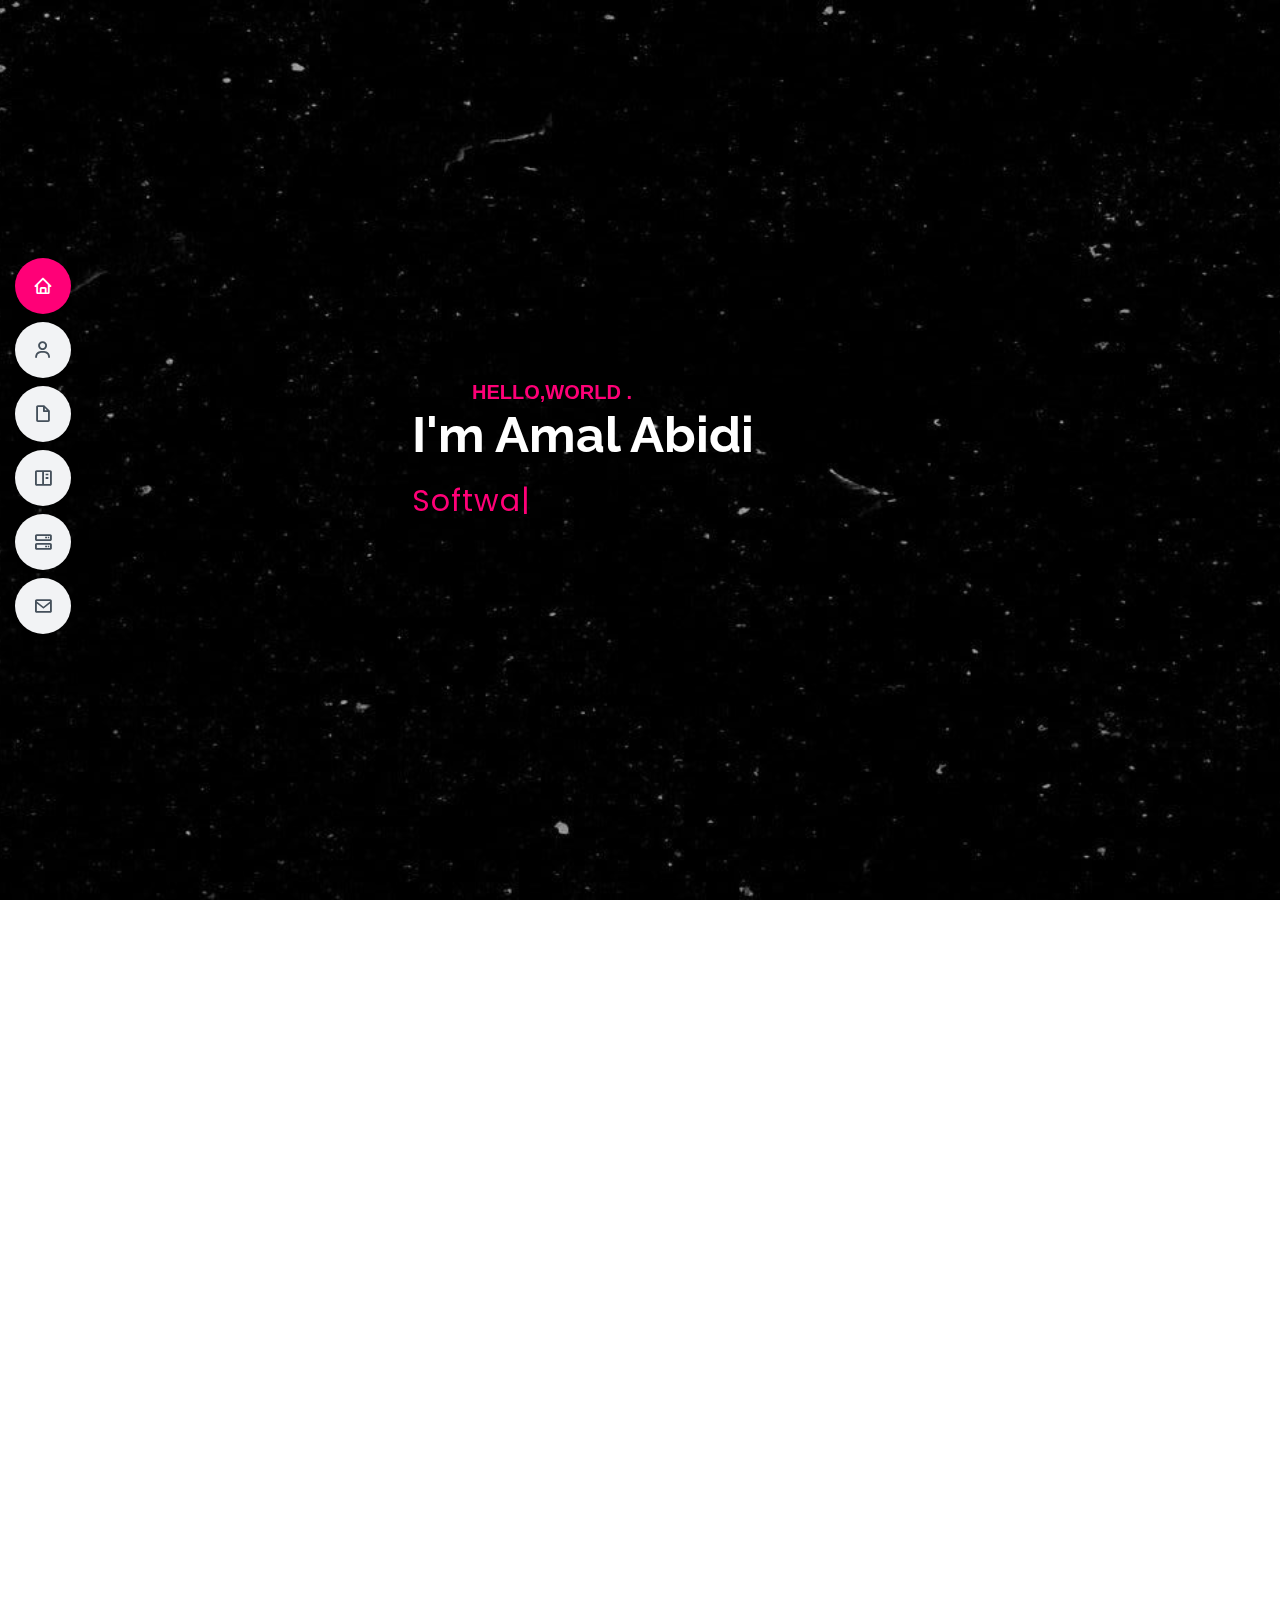
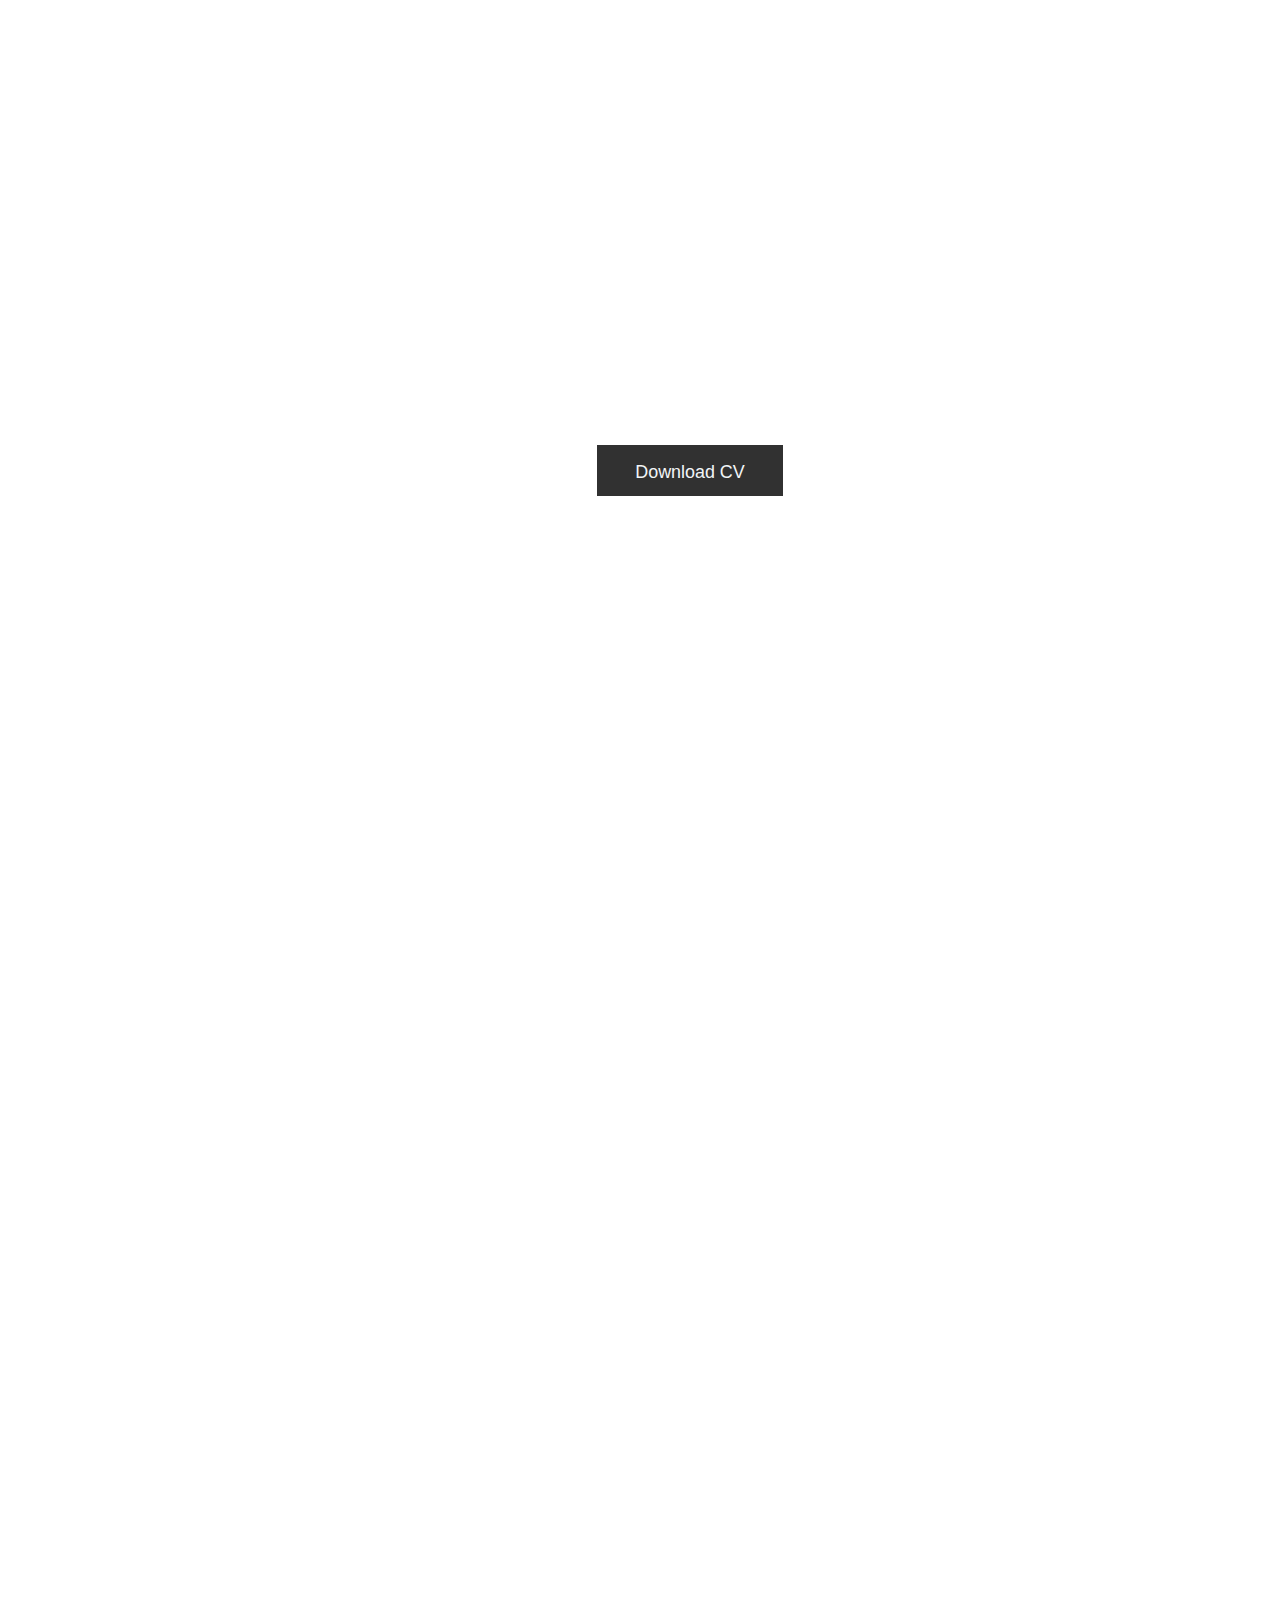
==== commit 0906134a: "ok" ====
--- a/index.html
+++ b/index.html
@@ -9,8 +9,8 @@
     <meta content="" name="keywords" />
 
     <!-- Favicons -->
-    <link href="assets/img/logo.png" rel="icon" />
-    <link href="assets/img/logo.png" rel="apple-touch-icon" />
+    <link href="assets/img/profile-img.jpg" rel="icon" />
+    <link href="assets/img/profile-img.jpg" rel="apple-touch-icon" />
 
     <!-- Google Fonts -->
     <link
--- a/assets/css/style.css
+++ b/assets/css/style.css
@@ -595,7 +595,7 @@
     font-weight: 600;
     text-transform: uppercase;
     font-family: "Poppins", sans-serif;
-    color: #0a090a;
+    color: #FF0077;
     margin-bottom: 10px;
 }
 
